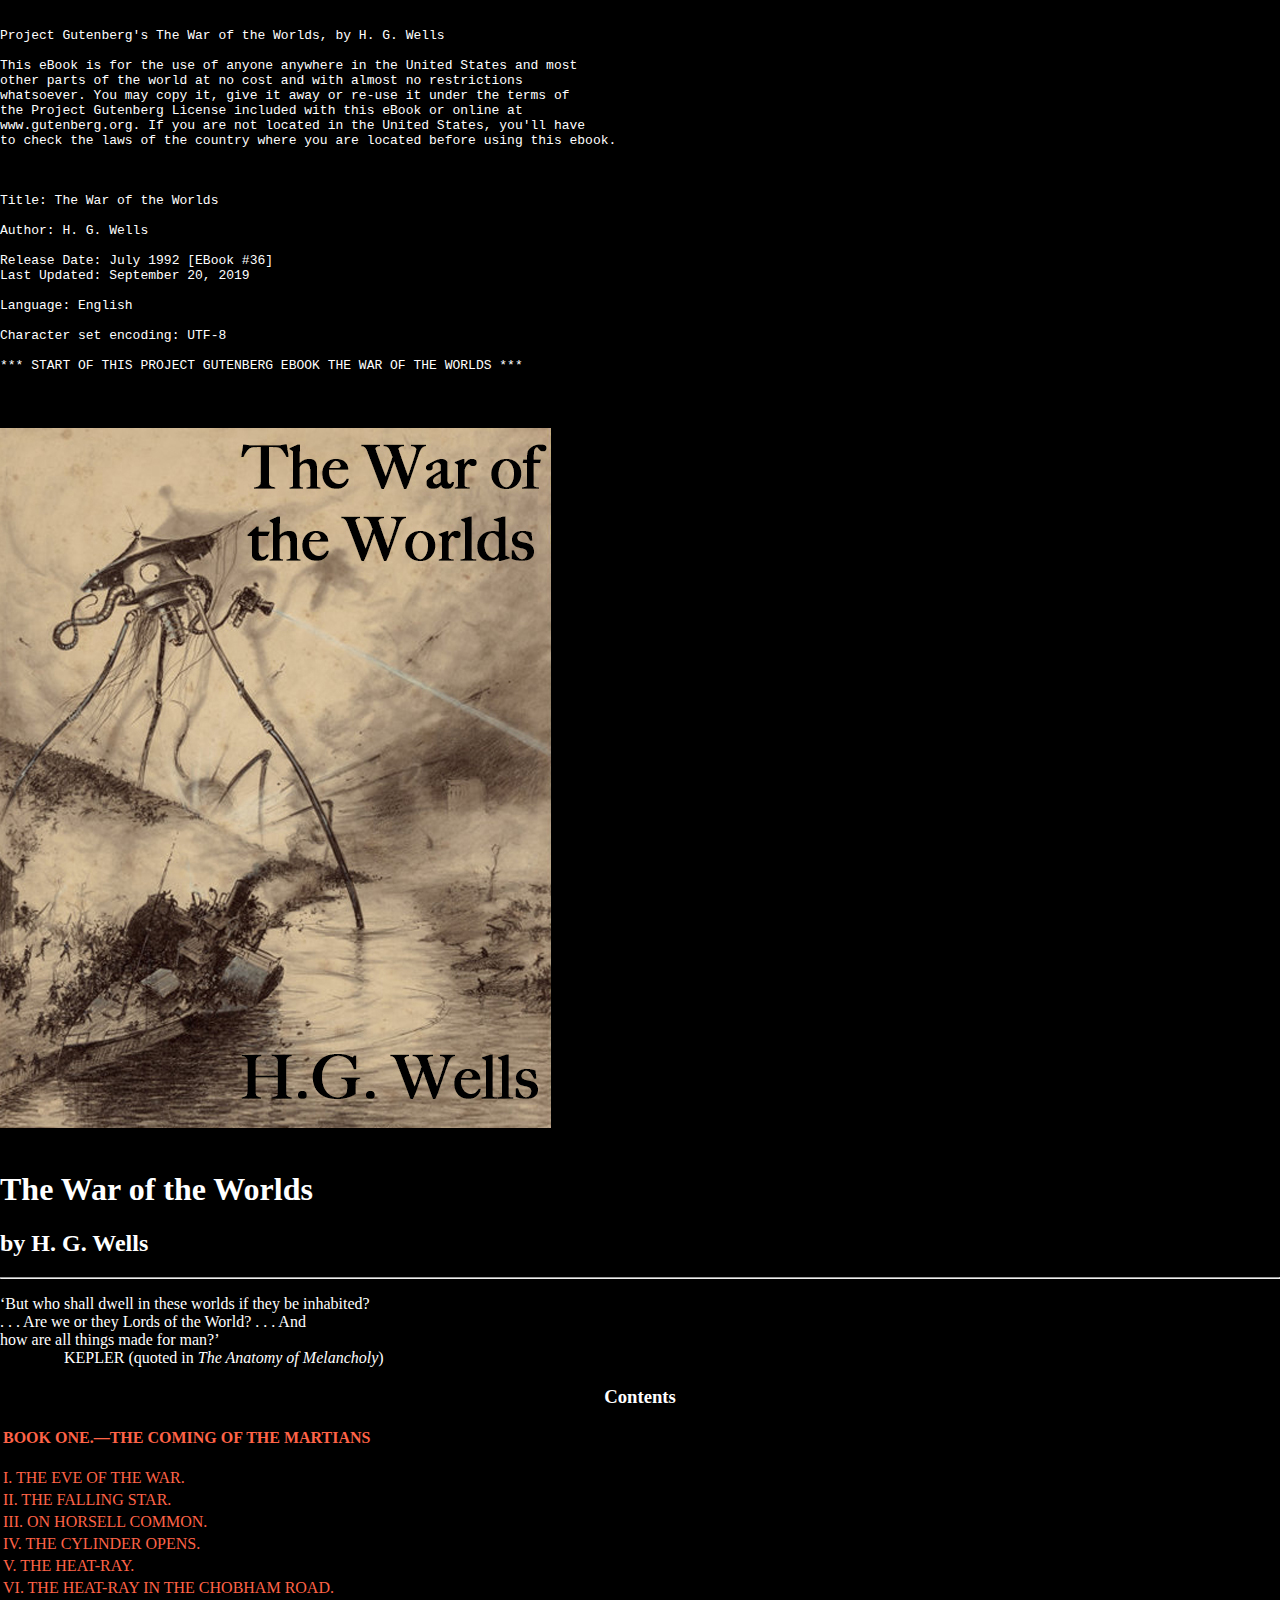
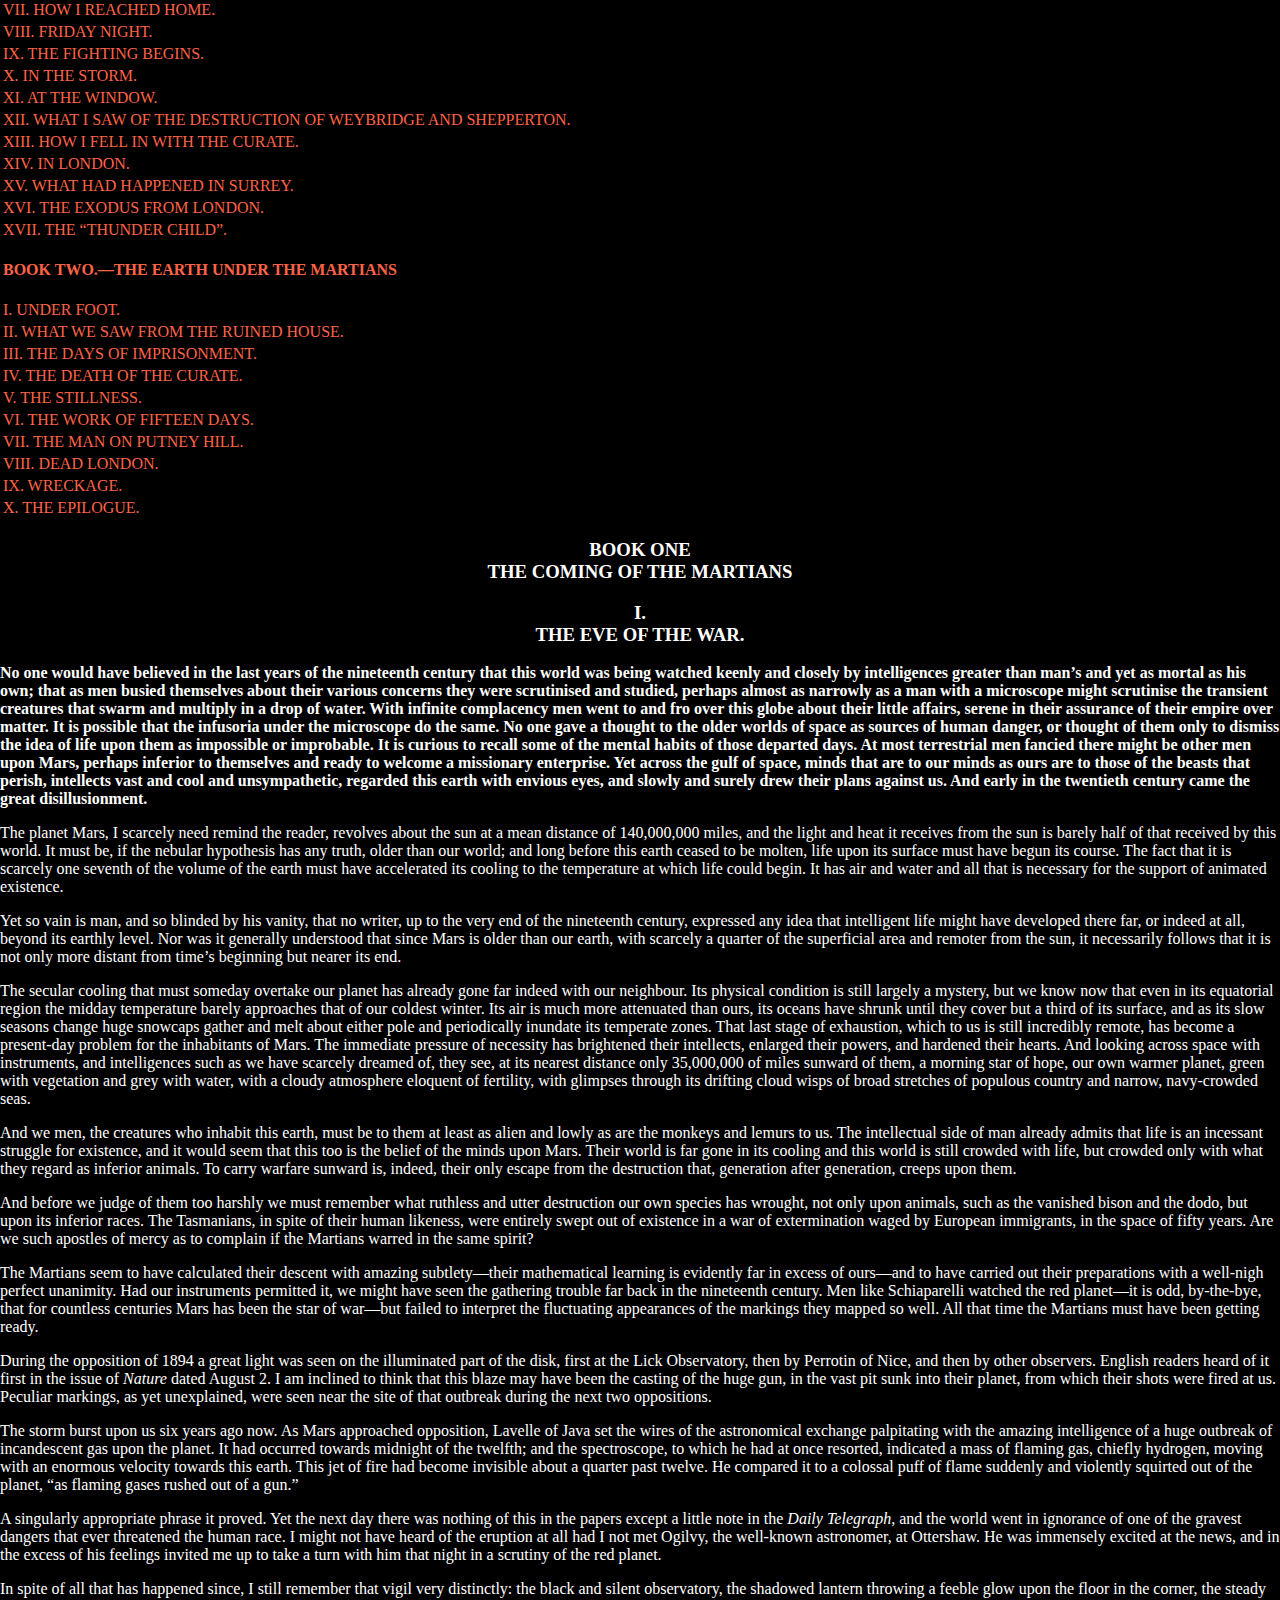
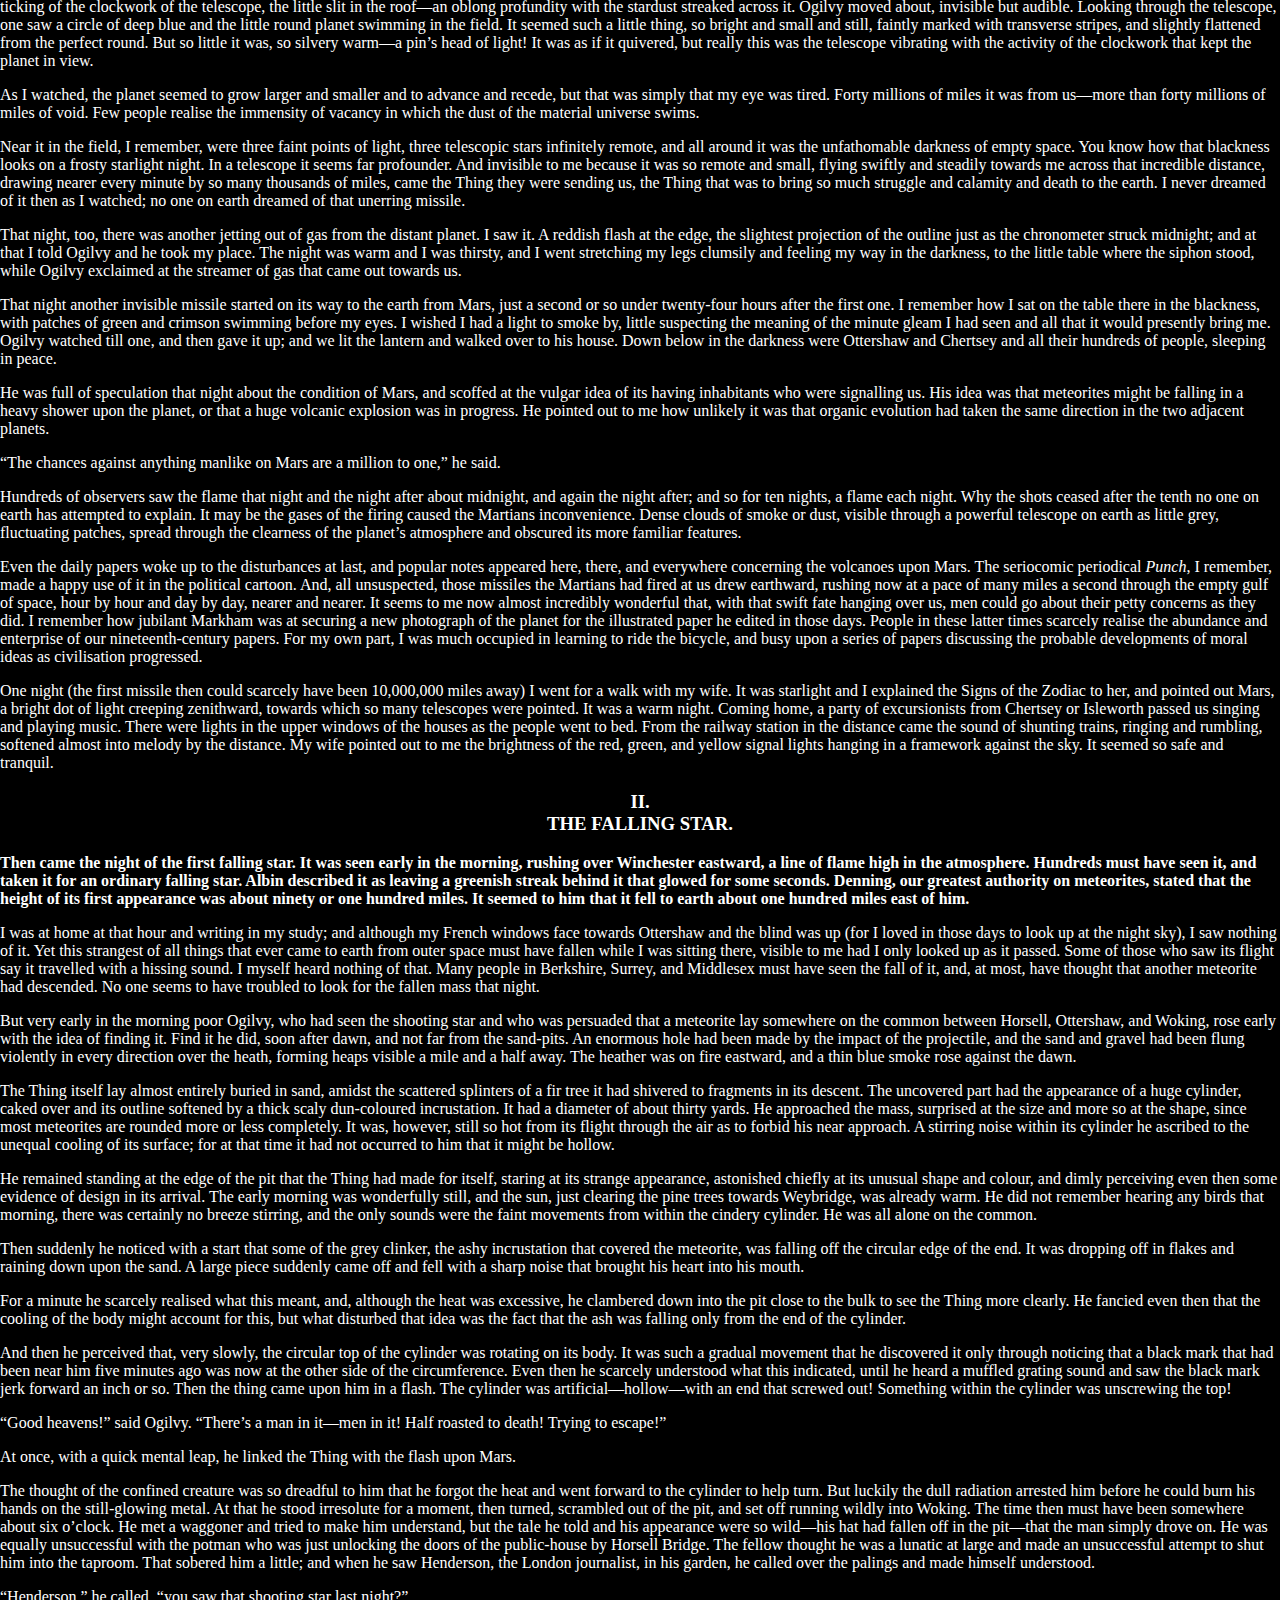
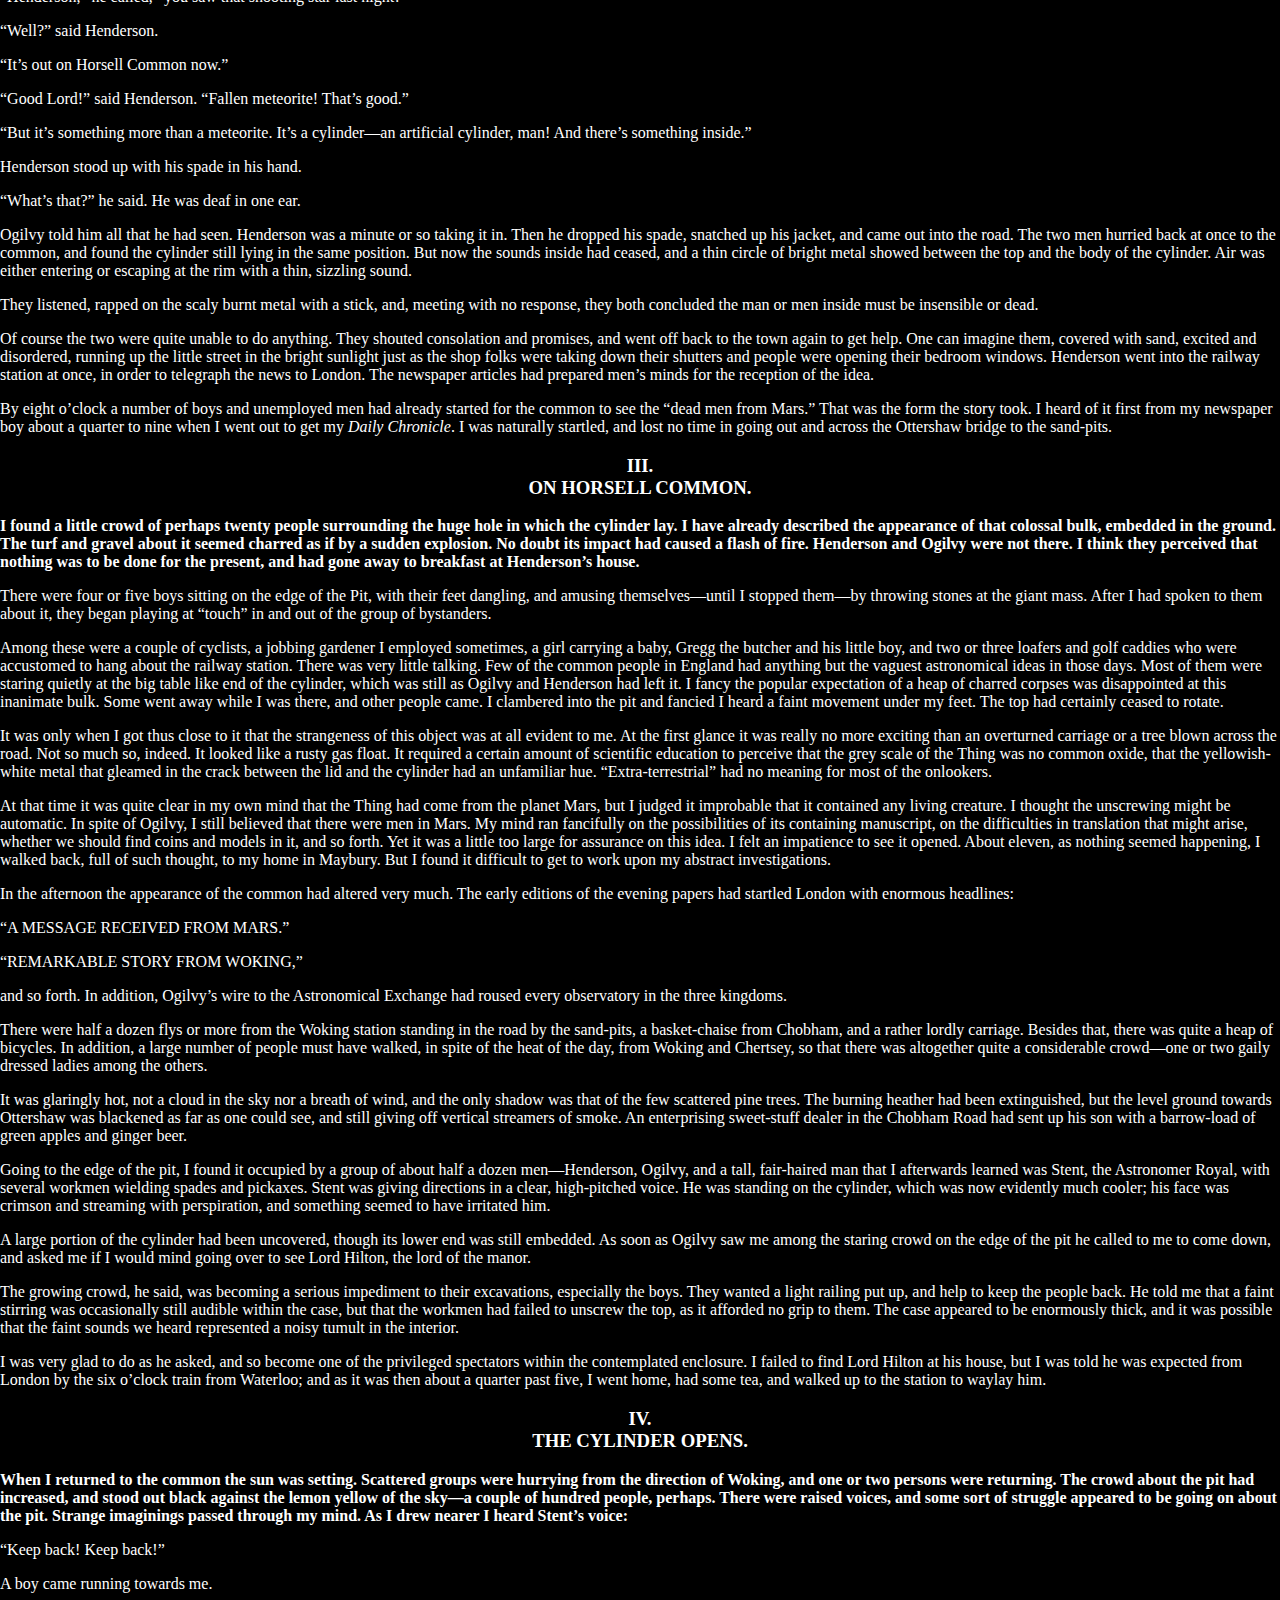
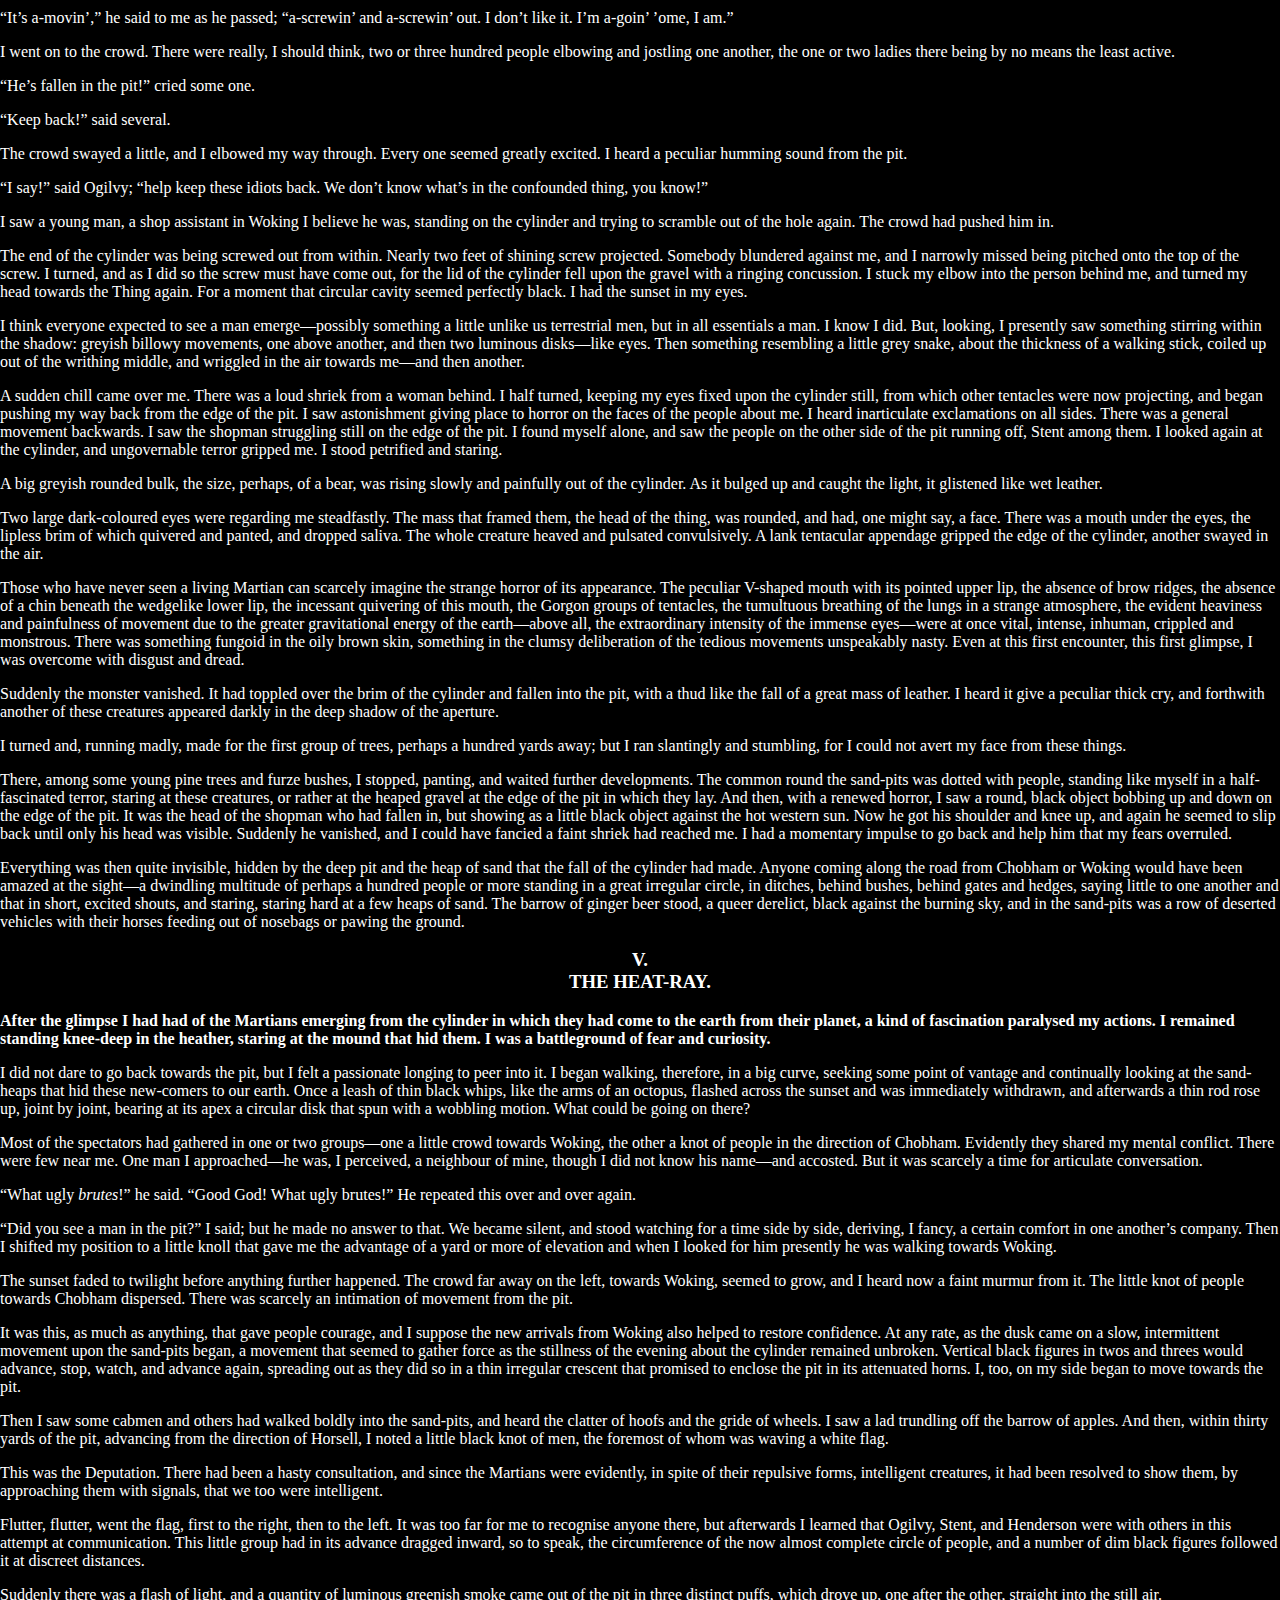
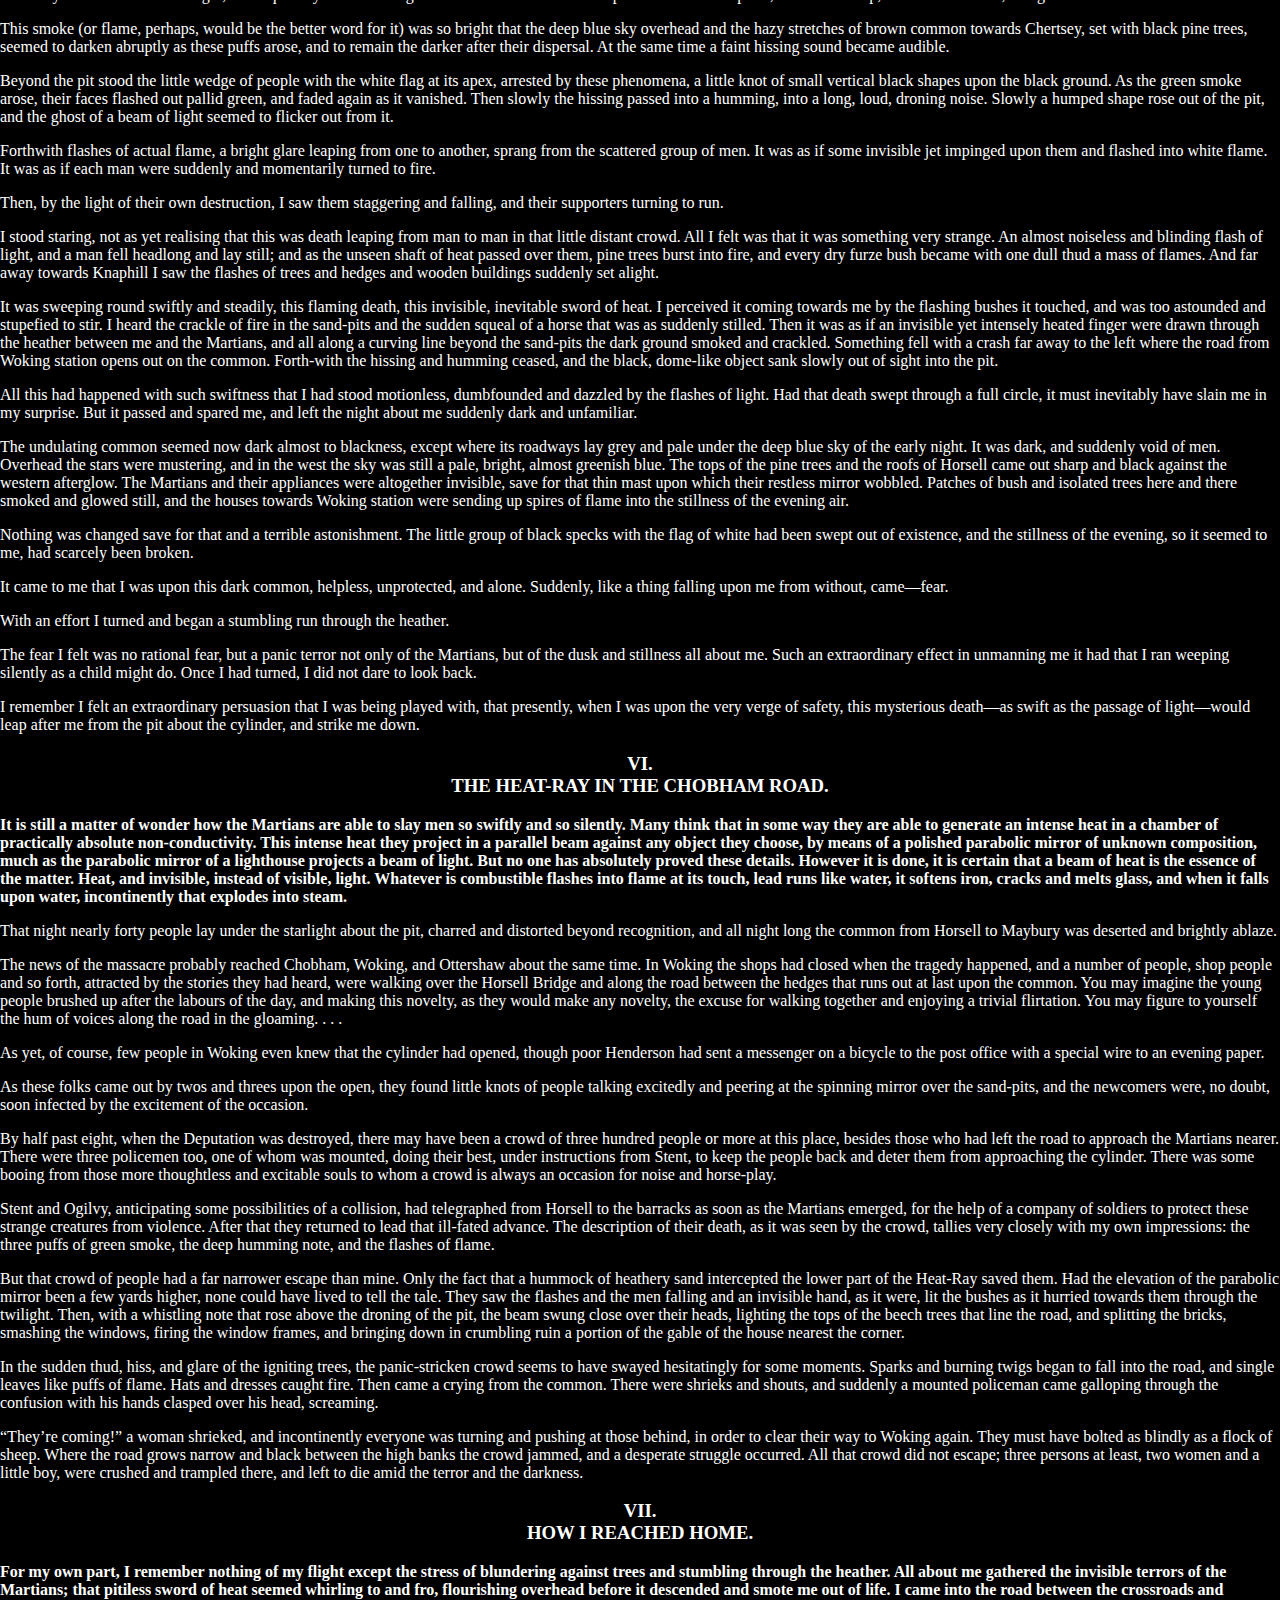
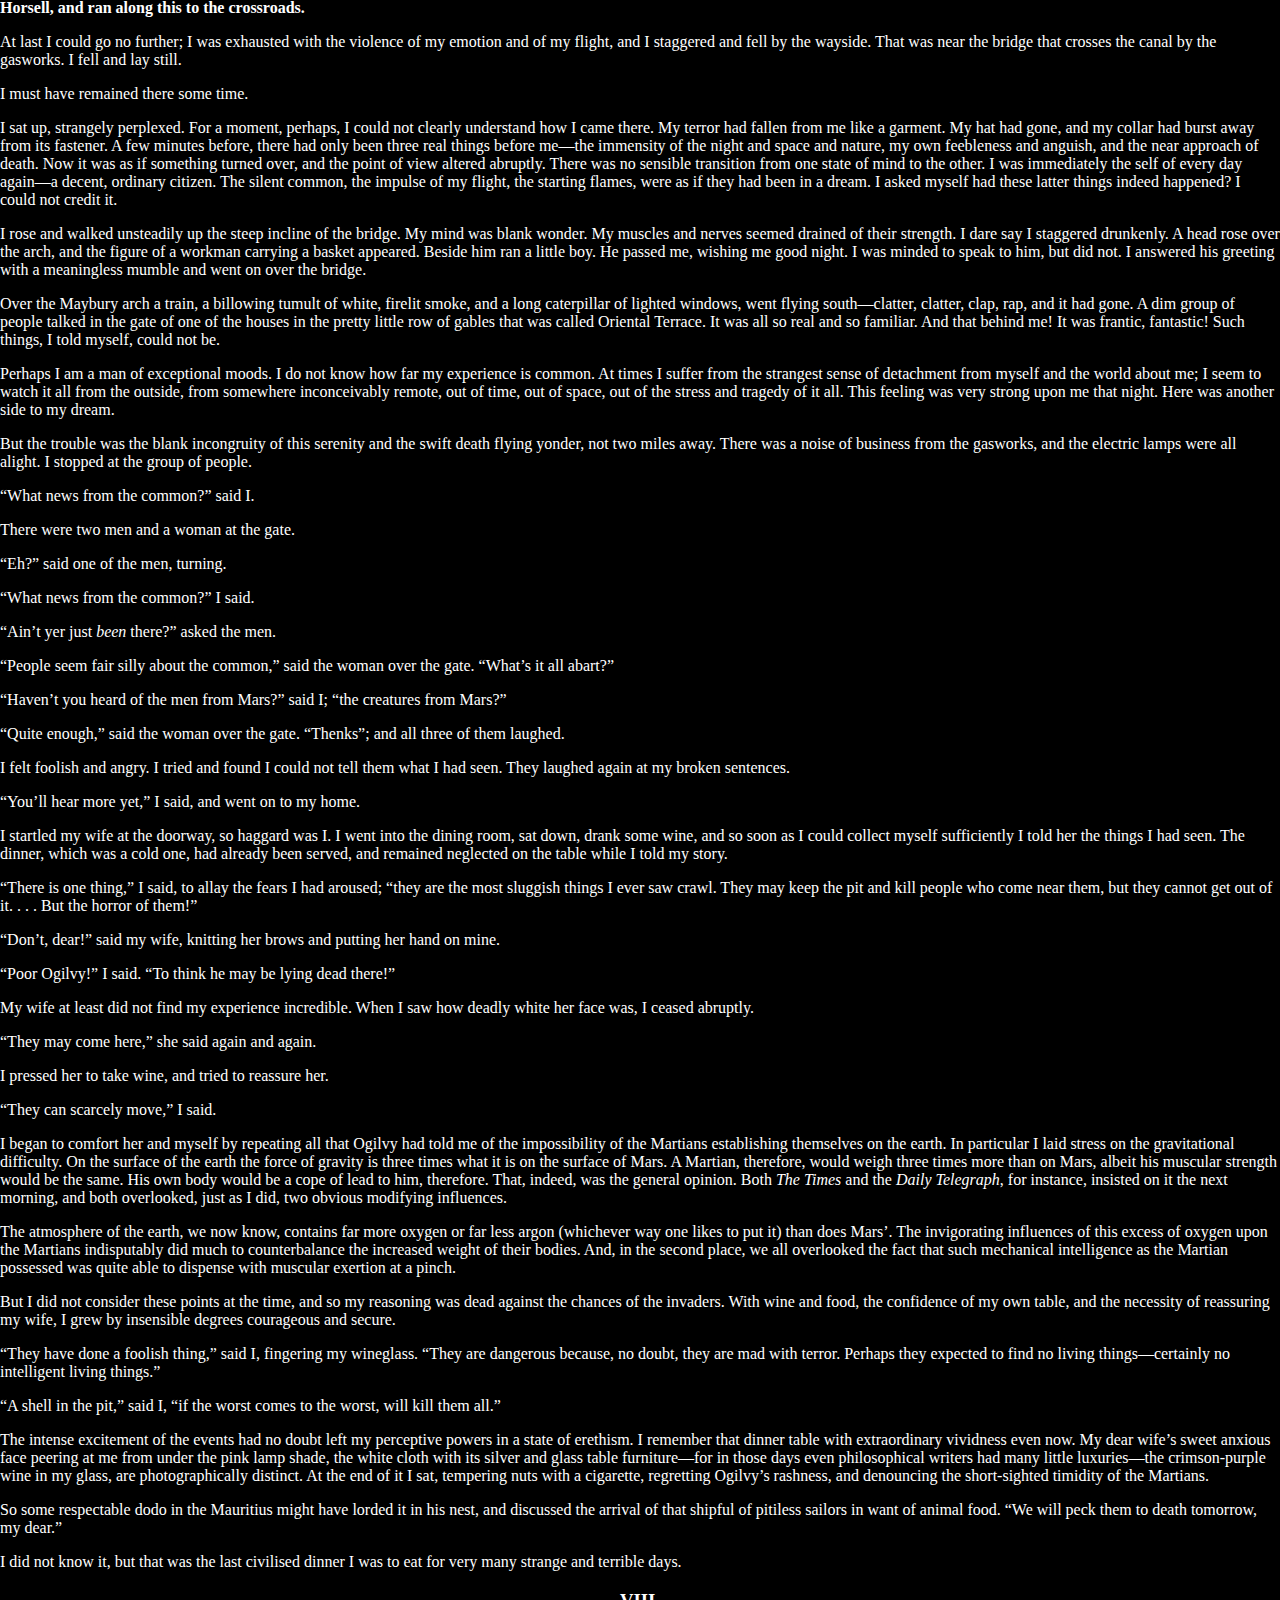
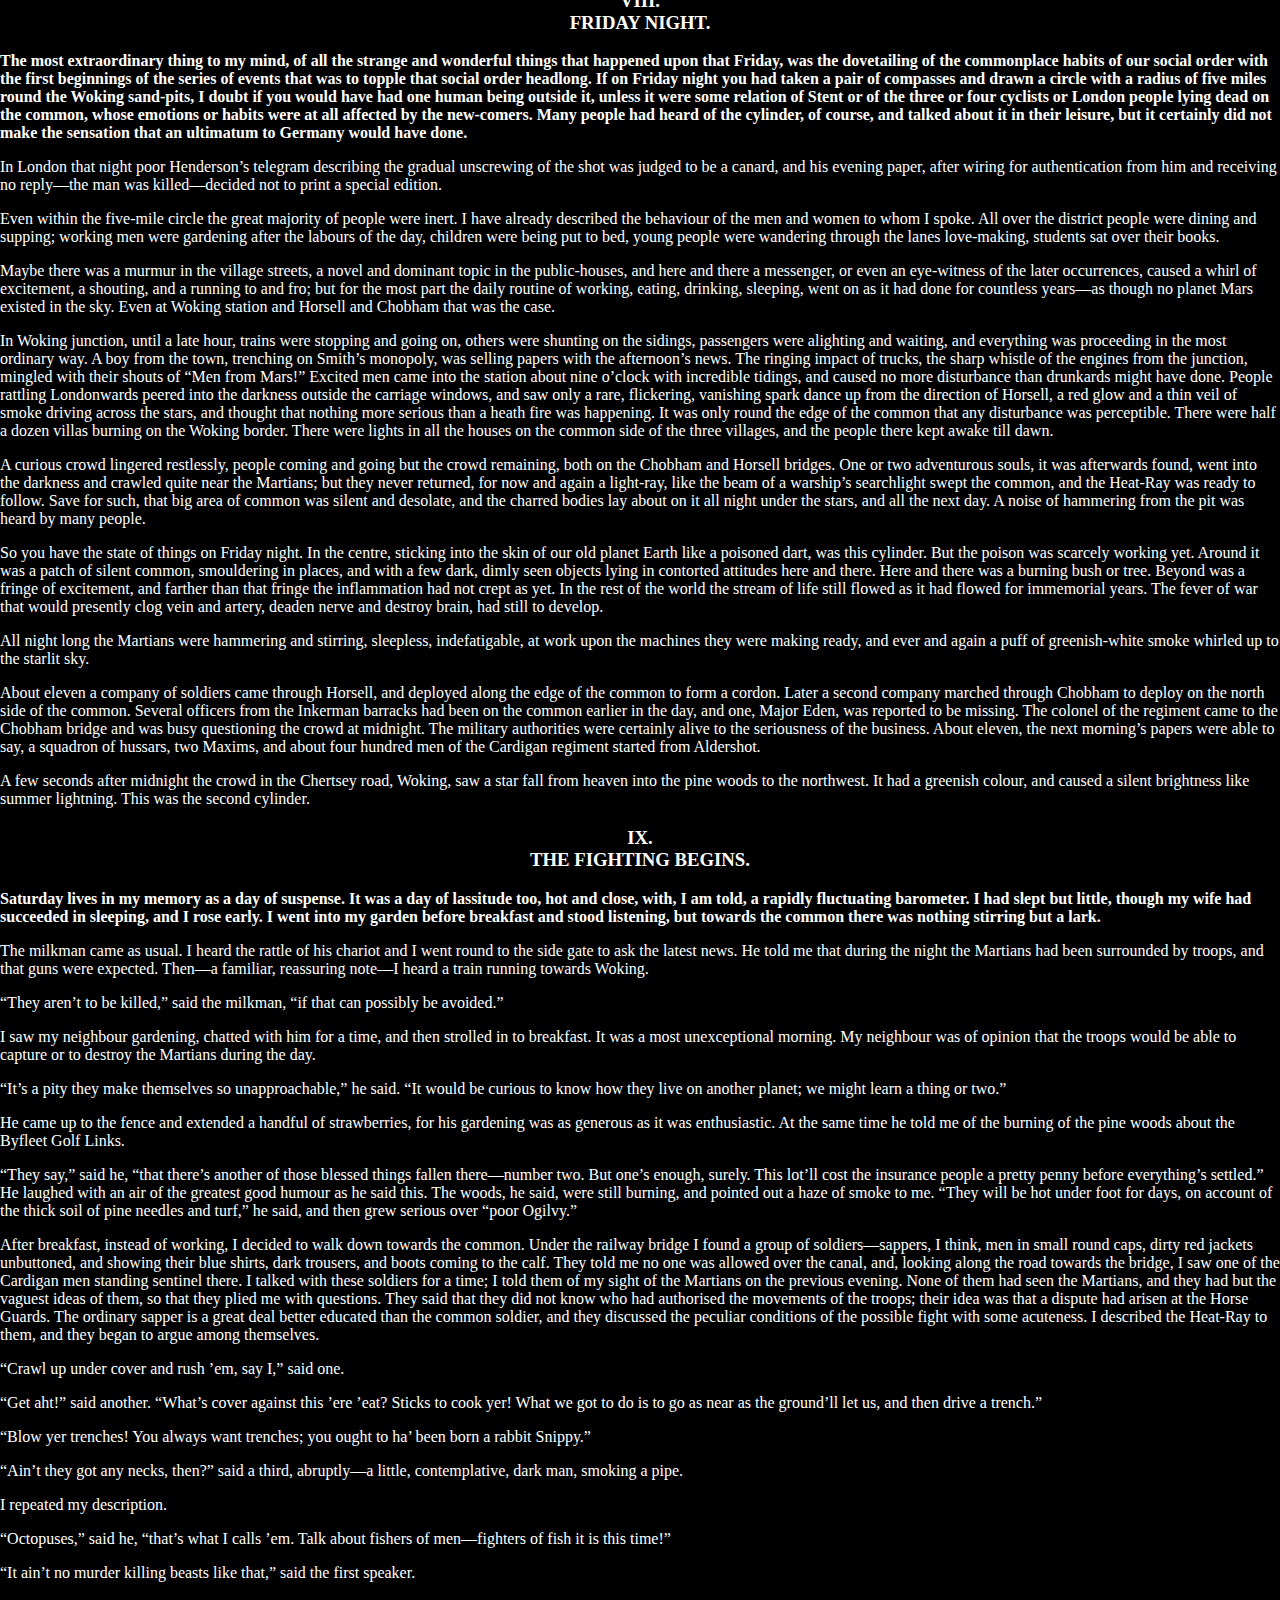
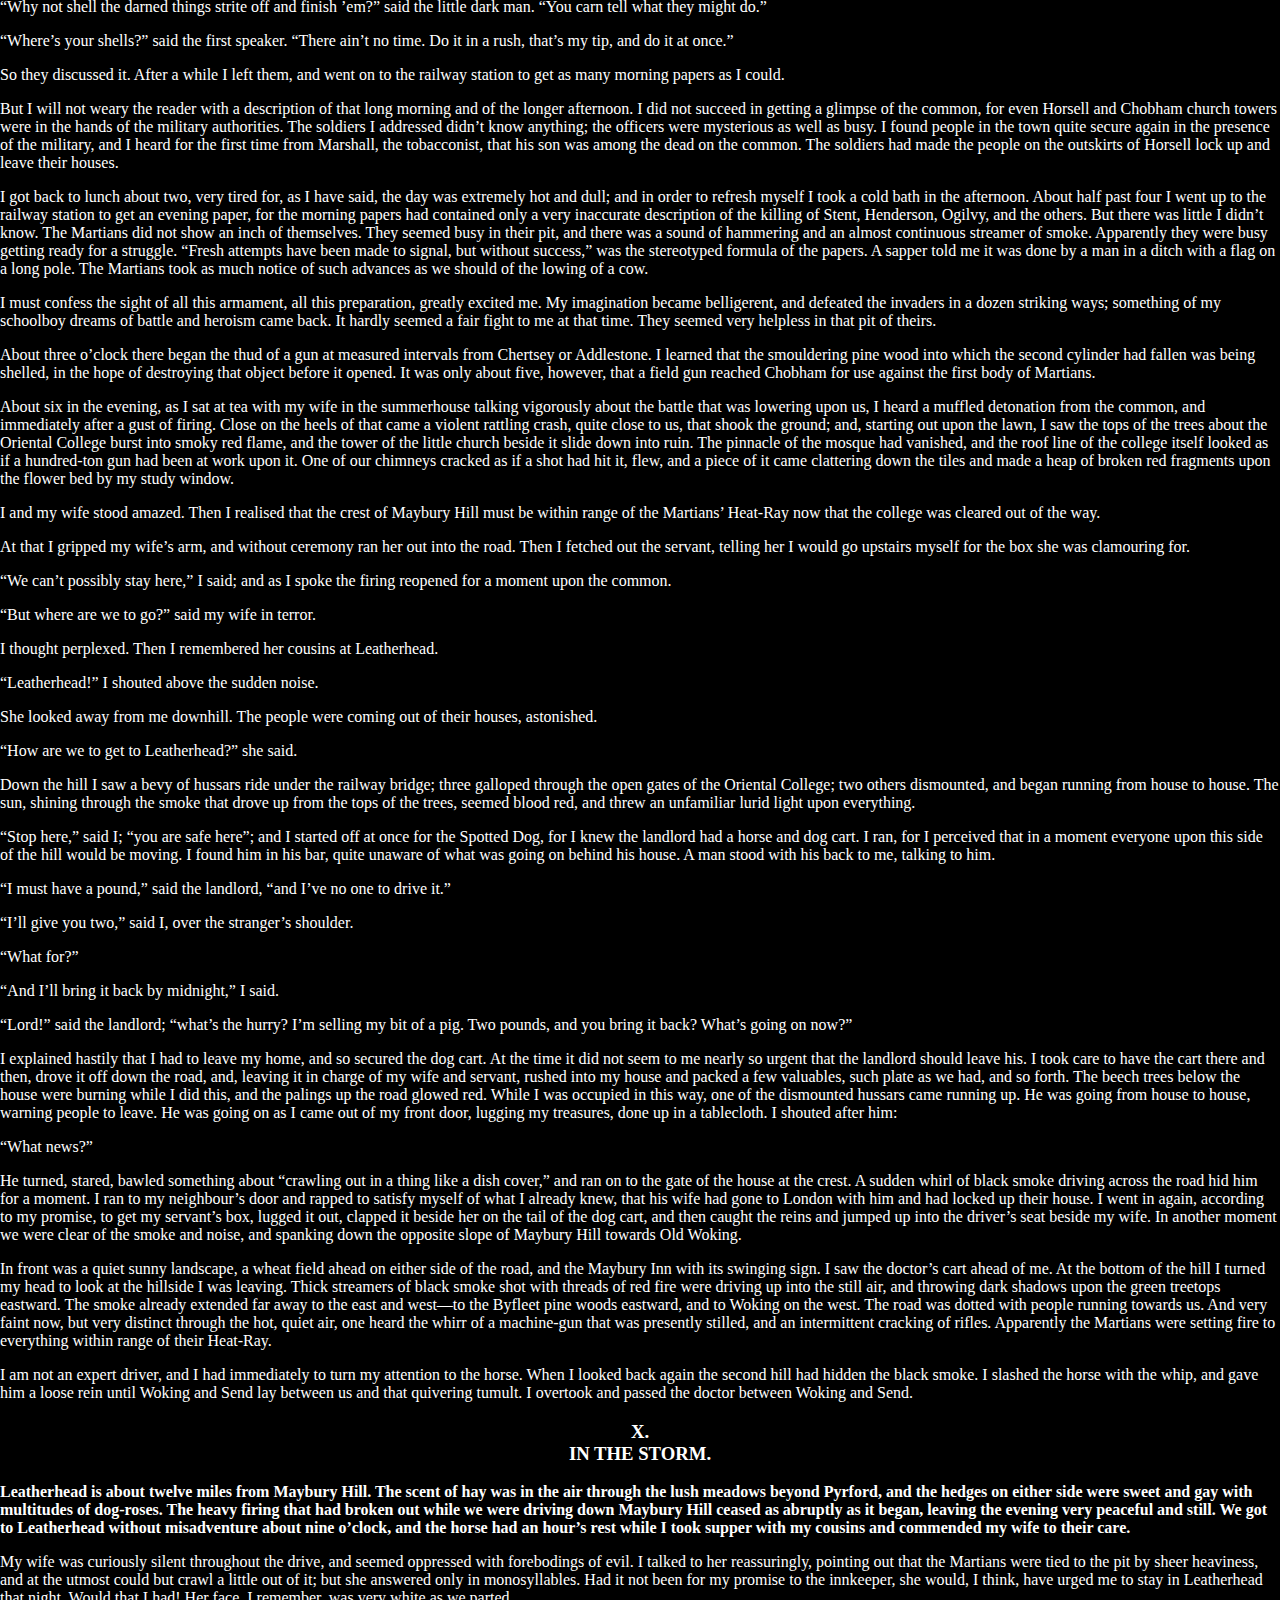
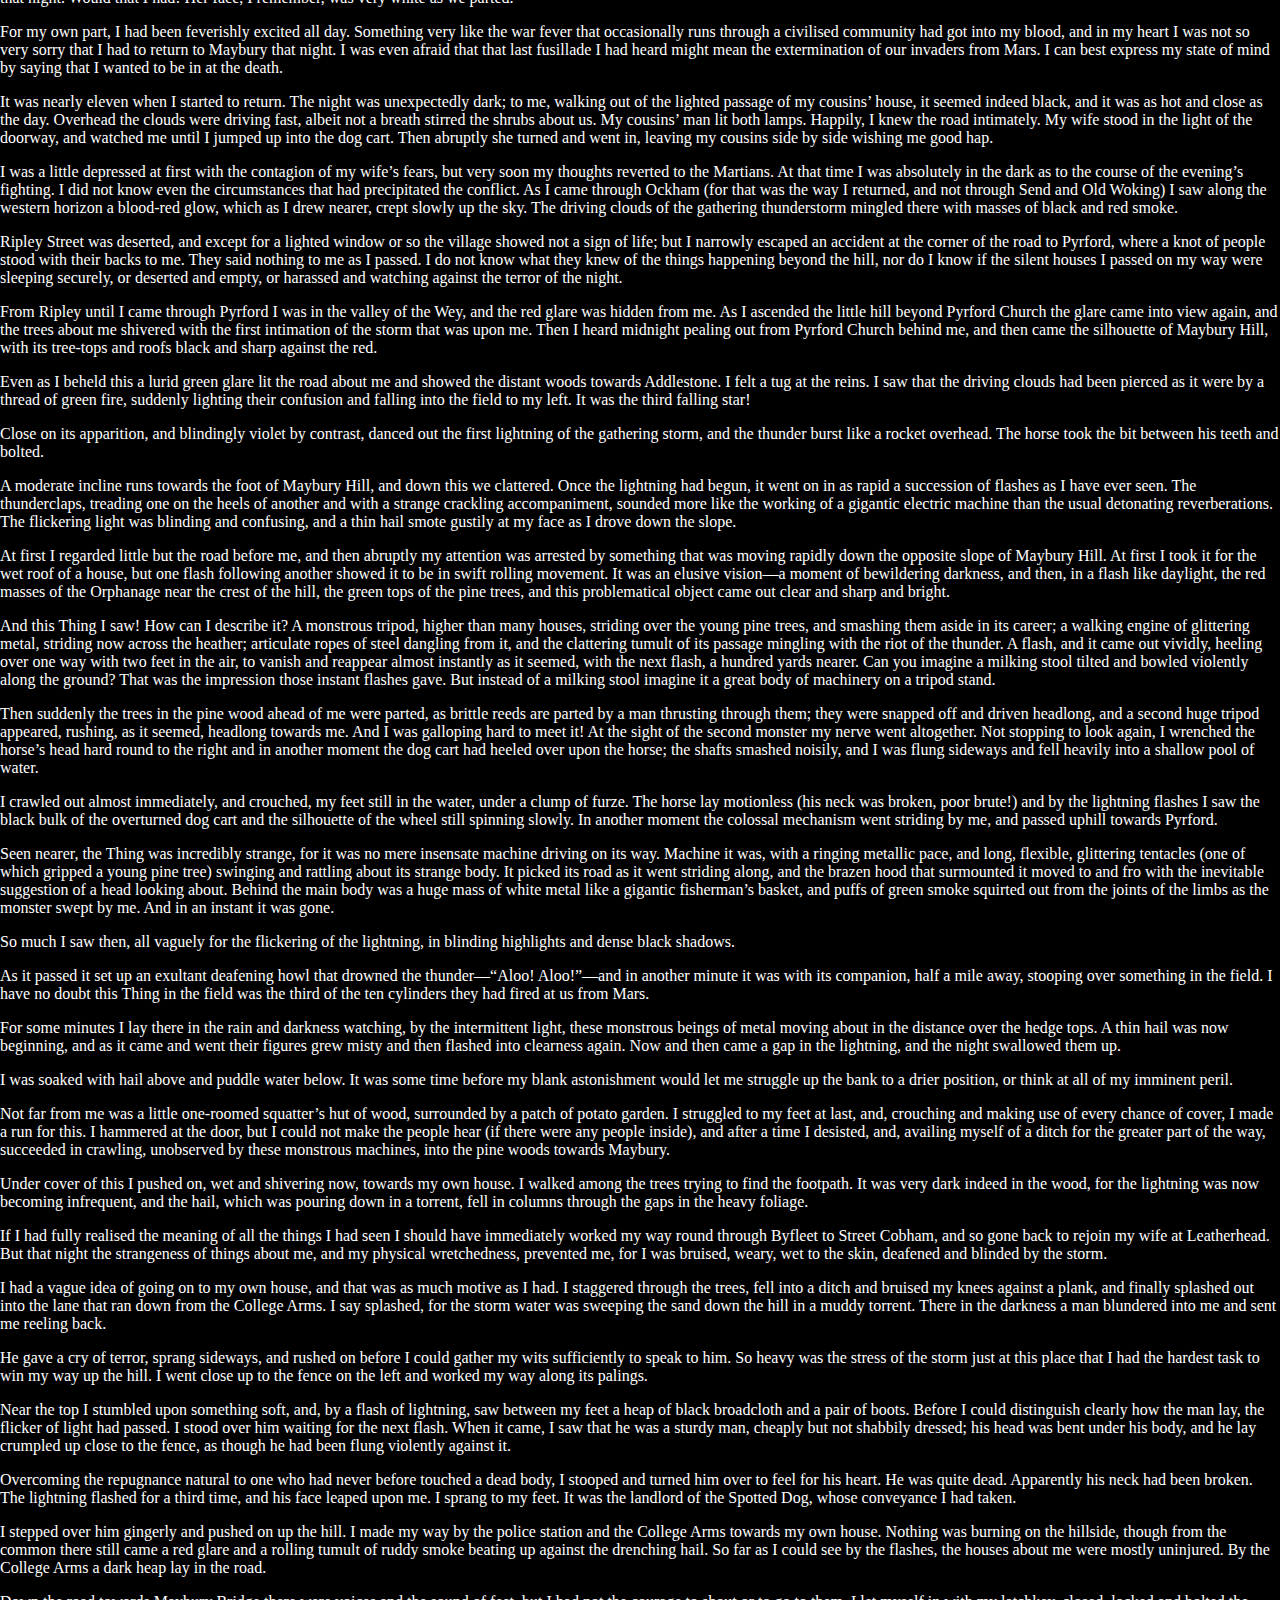
==== index.html @ 9f6b33b5 "restart commit" ====
<!DOCTYPE html PUBLIC "-//W3C//DTD XHTML 1.0 Strict//EN"
"http://www.w3.org/TR/xhtml1/DTD/xhtml1-strict.dtd">
<html xmlns="http://www.w3.org/1999/xhtml" xml:lang="en" lang="en">
<head>
<meta http-equiv="Content-Type" content="text/html;charset=utf-8" />
<meta http-equiv="Content-Style-Type" content="text/css" />
<title>The War of the Worlds, by H. G. Wells</title>
<link rel="coverpage" href="images/cover.jpg" />
<link rel="stylesheet" href="style.css">

</head>

<body>

<pre>

Project Gutenberg's The War of the Worlds, by H. G. Wells

This eBook is for the use of anyone anywhere in the United States and most
other parts of the world at no cost and with almost no restrictions
whatsoever. You may copy it, give it away or re-use it under the terms of
the Project Gutenberg License included with this eBook or online at
www.gutenberg.org. If you are not located in the United States, you'll have
to check the laws of the country where you are located before using this ebook.



Title: The War of the Worlds

Author: H. G. Wells

Release Date: July 1992 [EBook #36]
Last Updated: September 20, 2019

Language: English

Character set encoding: UTF-8

*** START OF THIS PROJECT GUTENBERG EBOOK THE WAR OF THE WORLDS ***







</pre>

<div class="fig" >
<img src="images/cover.jpg"  alt="cover " /><br/><br/>
</div>

<h1>The War of the Worlds</h1>

<h2>by H. G. Wells</h2>

<hr />

<p class="poem">
   &lsquo;But who shall dwell in these worlds if they be inhabited?<br/>
    . . . Are we or they Lords of the World? . . . And<br/>
    how are all things made for man?&rsquo;<br/>
                    KEPLER (quoted in <i>The Anatomy of Melancholy</i>)<br/>
</p>

<h3>Contents</h3>

<table summary="" >

<tr>
<td> <a href="#book01"><b>BOOK ONE.&mdash;THE COMING OF THE MARTIANS</b></a><br/><br/></td>
</tr>

<tr>
<td> <a href="#chap01">I. THE EVE OF THE WAR.</a></td>
</tr>

<tr>
<td> <a href="#chap02">II. THE FALLING STAR.</a></td>
</tr>

<tr>
<td> <a href="#chap03">III. ON HORSELL COMMON.</a></td>
</tr>

<tr>
<td> <a href="#chap04">IV. THE CYLINDER OPENS.</a></td>
</tr>

<tr>
<td> <a href="#chap05">V. THE HEAT-RAY.</a></td>
</tr>

<tr>
<td> <a href="#chap06">VI. THE HEAT-RAY IN THE CHOBHAM ROAD.</a></td>
</tr>

<tr>
<td> <a href="#chap07">VII. HOW I REACHED HOME.</a></td>
</tr>

<tr>
<td> <a href="#chap08">VIII. FRIDAY NIGHT.</a></td>
</tr>

<tr>
<td> <a href="#chap09">IX. THE FIGHTING BEGINS.</a></td>
</tr>

<tr>
<td> <a href="#chap10">X. IN THE STORM.</a></td>
</tr>

<tr>
<td> <a href="#chap11">XI. AT THE WINDOW.</a></td>
</tr>

<tr>
<td> <a href="#chap12">XII. WHAT I SAW OF THE DESTRUCTION OF WEYBRIDGE AND SHEPPERTON.</a></td>
</tr>

<tr>
<td> <a href="#chap13">XIII. HOW I FELL IN WITH THE CURATE.</a></td>
</tr>

<tr>
<td> <a href="#chap14">XIV. IN LONDON.</a></td>
</tr>

<tr>
<td> <a href="#chap15">XV. WHAT HAD HAPPENED IN SURREY.</a></td>
</tr>

<tr>
<td> <a href="#chap16">XVI. THE EXODUS FROM LONDON.</a></td>
</tr>

<tr>
<td> <a href="#chap17">XVII. THE &ldquo;THUNDER CHILD&rdquo;.</a><br/><br/></td>
</tr>

<tr>
<td> <a href="#book02"><b>BOOK TWO.&mdash;THE EARTH UNDER THE MARTIANS</b></a><br/><br/></td>
</tr>

<tr>
<td> <a href="#chap18">I. UNDER FOOT.</a></td>
</tr>

<tr>
<td> <a href="#chap19">II. WHAT WE SAW FROM THE RUINED HOUSE.</a></td>
</tr>

<tr>
<td> <a href="#chap20">III. THE DAYS OF IMPRISONMENT.</a></td>
</tr>

<tr>
<td> <a href="#chap21">IV. THE DEATH OF THE CURATE.</a></td>
</tr>

<tr>
<td> <a href="#chap22">V. THE STILLNESS.</a></td>
</tr>

<tr>
<td> <a href="#chap23">VI. THE WORK OF FIFTEEN DAYS.</a></td>
</tr>

<tr>
<td> <a href="#chap24">VII. THE MAN ON PUTNEY HILL.</a></td>
</tr>

<tr>
<td> <a href="#chap25">VIII. DEAD LONDON.</a></td>
</tr>

<tr>
<td> <a href="#chap26">IX. WRECKAGE.</a></td>
</tr>

<tr>
<td> <a href="#chap27">X. THE EPILOGUE.</a></td>
</tr>

</table>

<div class="chapter">

<h3><a name="book01"></a>BOOK ONE<br/>
THE COMING OF THE MARTIANS</h3>

</div><!--end chapter-->

<div class="chapter">

<h3><a name="chap01"></a>I.<br/>
THE EVE OF THE WAR.</h3>

<p>
No one would have believed in the last years of the nineteenth century that
this world was being watched keenly and closely by intelligences greater than
man&rsquo;s and yet as mortal as his own; that as men busied themselves about
their various concerns they were scrutinised and studied, perhaps almost as
narrowly as a man with a microscope might scrutinise the transient creatures
that swarm and multiply in a drop of water. With infinite complacency men went
to and fro over this globe about their little affairs, serene in their
assurance of their empire over matter. It is possible that the infusoria under
the microscope do the same. No one gave a thought to the older worlds of space
as sources of human danger, or thought of them only to dismiss the idea of life
upon them as impossible or improbable. It is curious to recall some of the
mental habits of those departed days. At most terrestrial men fancied there
might be other men upon Mars, perhaps inferior to themselves and ready to
welcome a missionary enterprise. Yet across the gulf of space, minds that are
to our minds as ours are to those of the beasts that perish, intellects vast
and cool and unsympathetic, regarded this earth with envious eyes, and slowly
and surely drew their plans against us. And early in the twentieth century came
the great disillusionment.
</p>

<p>
The planet Mars, I scarcely need remind the reader, revolves about the sun at a
mean distance of 140,000,000 miles, and the light and heat it receives from the
sun is barely half of that received by this world. It must be, if the nebular
hypothesis has any truth, older than our world; and long before this earth
ceased to be molten, life upon its surface must have begun its course. The fact
that it is scarcely one seventh of the volume of the earth must have
accelerated its cooling to the temperature at which life could begin. It has
air and water and all that is necessary for the support of animated existence.
</p>

<p>
Yet so vain is man, and so blinded by his vanity, that no writer, up to the
very end of the nineteenth century, expressed any idea that intelligent life
might have developed there far, or indeed at all, beyond its earthly level. Nor
was it generally understood that since Mars is older than our earth, with
scarcely a quarter of the superficial area and remoter from the sun, it
necessarily follows that it is not only more distant from time&rsquo;s
beginning but nearer its end.
</p>

<p>
The secular cooling that must someday overtake our planet has already gone far
indeed with our neighbour. Its physical condition is still largely a mystery,
but we know now that even in its equatorial region the midday temperature
barely approaches that of our coldest winter. Its air is much more attenuated
than ours, its oceans have shrunk until they cover but a third of its surface,
and as its slow seasons change huge snowcaps gather and melt about either pole
and periodically inundate its temperate zones. That last stage of exhaustion,
which to us is still incredibly remote, has become a present-day problem for
the inhabitants of Mars. The immediate pressure of necessity has brightened
their intellects, enlarged their powers, and hardened their hearts. And looking
across space with instruments, and intelligences such as we have scarcely
dreamed of, they see, at its nearest distance only 35,000,000 of miles sunward
of them, a morning star of hope, our own warmer planet, green with vegetation
and grey with water, with a cloudy atmosphere eloquent of fertility, with
glimpses through its drifting cloud wisps of broad stretches of populous
country and narrow, navy-crowded seas.
</p>

<p>
And we men, the creatures who inhabit this earth, must be to them at least as
alien and lowly as are the monkeys and lemurs to us. The intellectual side of
man already admits that life is an incessant struggle for existence, and it
would seem that this too is the belief of the minds upon Mars. Their world is
far gone in its cooling and this world is still crowded with life, but crowded
only with what they regard as inferior animals. To carry warfare sunward is,
indeed, their only escape from the destruction that, generation after
generation, creeps upon them.
</p>

<p>
And before we judge of them too harshly we must remember what ruthless and
utter destruction our own species has wrought, not only upon animals, such as
the vanished bison and the dodo, but upon its inferior races. The Tasmanians,
in spite of their human likeness, were entirely swept out of existence in a war
of extermination waged by European immigrants, in the space of fifty years. Are
we such apostles of mercy as to complain if the Martians warred in the same
spirit?
</p>

<p>
The Martians seem to have calculated their descent with amazing
subtlety&mdash;their mathematical learning is evidently far in excess of
ours&mdash;and to have carried out their preparations with a well-nigh perfect
unanimity. Had our instruments permitted it, we might have seen the gathering
trouble far back in the nineteenth century. Men like Schiaparelli watched the
red planet&mdash;it is odd, by-the-bye, that for countless centuries Mars has
been the star of war&mdash;but failed to interpret the fluctuating appearances
of the markings they mapped so well. All that time the Martians must have been
getting ready.
</p>

<p>
During the opposition of 1894 a great light was seen on the illuminated part of
the disk, first at the Lick Observatory, then by Perrotin of Nice, and then by
other observers. English readers heard of it first in the issue of
<i>Nature</i> dated August 2. I am inclined to think that this blaze may have
been the casting of the huge gun, in the vast pit sunk into their planet, from
which their shots were fired at us. Peculiar markings, as yet unexplained, were
seen near the site of that outbreak during the next two oppositions.
</p>

<p>
The storm burst upon us six years ago now. As Mars approached opposition,
Lavelle of Java set the wires of the astronomical exchange palpitating with the
amazing intelligence of a huge outbreak of incandescent gas upon the planet. It
had occurred towards midnight of the twelfth; and the spectroscope, to which he
had at once resorted, indicated a mass of flaming gas, chiefly hydrogen, moving
with an enormous velocity towards this earth. This jet of fire had become
invisible about a quarter past twelve. He compared it to a colossal puff of
flame suddenly and violently squirted out of the planet, &ldquo;as flaming
gases rushed out of a gun.&rdquo;
</p>

<p>
A singularly appropriate phrase it proved. Yet the next day there was nothing
of this in the papers except a little note in the <i>Daily Telegraph</i>, and
the world went in ignorance of one of the gravest dangers that ever threatened
the human race. I might not have heard of the eruption at all had I not met
Ogilvy, the well-known astronomer, at Ottershaw. He was immensely excited at
the news, and in the excess of his feelings invited me up to take a turn with
him that night in a scrutiny of the red planet.
</p>

<p>
In spite of all that has happened since, I still remember that vigil very
distinctly: the black and silent observatory, the shadowed lantern throwing a
feeble glow upon the floor in the corner, the steady ticking of the clockwork
of the telescope, the little slit in the roof&mdash;an oblong profundity with
the stardust streaked across it. Ogilvy moved about, invisible but audible.
Looking through the telescope, one saw a circle of deep blue and the little
round planet swimming in the field. It seemed such a little thing, so bright
and small and still, faintly marked with transverse stripes, and slightly
flattened from the perfect round. But so little it was, so silvery warm&mdash;a
pin&rsquo;s head of light! It was as if it quivered, but really this was the
telescope vibrating with the activity of the clockwork that kept the planet in
view.
</p>

<p>
As I watched, the planet seemed to grow larger and smaller and to advance and
recede, but that was simply that my eye was tired. Forty millions of miles it
was from us&mdash;more than forty millions of miles of void. Few people realise
the immensity of vacancy in which the dust of the material universe swims.
</p>

<p>
Near it in the field, I remember, were three faint points of light, three
telescopic stars infinitely remote, and all around it was the unfathomable
darkness of empty space. You know how that blackness looks on a frosty
starlight night. In a telescope it seems far profounder. And invisible to me
because it was so remote and small, flying swiftly and steadily towards me
across that incredible distance, drawing nearer every minute by so many
thousands of miles, came the Thing they were sending us, the Thing that was to
bring so much struggle and calamity and death to the earth. I never dreamed of
it then as I watched; no one on earth dreamed of that unerring missile.
</p>

<p>
That night, too, there was another jetting out of gas from the distant planet.
I saw it. A reddish flash at the edge, the slightest projection of the outline
just as the chronometer struck midnight; and at that I told Ogilvy and he took
my place. The night was warm and I was thirsty, and I went stretching my legs
clumsily and feeling my way in the darkness, to the little table where the
siphon stood, while Ogilvy exclaimed at the streamer of gas that came out
towards us.
</p>

<p>
That night another invisible missile started on its way to the earth from Mars,
just a second or so under twenty-four hours after the first one. I remember how
I sat on the table there in the blackness, with patches of green and crimson
swimming before my eyes. I wished I had a light to smoke by, little suspecting
the meaning of the minute gleam I had seen and all that it would presently
bring me. Ogilvy watched till one, and then gave it up; and we lit the lantern
and walked over to his house. Down below in the darkness were Ottershaw and
Chertsey and all their hundreds of people, sleeping in peace.
</p>

<p>
He was full of speculation that night about the condition of Mars, and scoffed
at the vulgar idea of its having inhabitants who were signalling us. His idea
was that meteorites might be falling in a heavy shower upon the planet, or that
a huge volcanic explosion was in progress. He pointed out to me how unlikely it
was that organic evolution had taken the same direction in the two adjacent
planets.
</p>

<p>
&ldquo;The chances against anything manlike on Mars are a million to
one,&rdquo; he said.
</p>

<p>
Hundreds of observers saw the flame that night and the night after about
midnight, and again the night after; and so for ten nights, a flame each night.
Why the shots ceased after the tenth no one on earth has attempted to explain.
It may be the gases of the firing caused the Martians inconvenience. Dense
clouds of smoke or dust, visible through a powerful telescope on earth as
little grey, fluctuating patches, spread through the clearness of the
planet&rsquo;s atmosphere and obscured its more familiar features.
</p>

<p>
Even the daily papers woke up to the disturbances at last, and popular notes
appeared here, there, and everywhere concerning the volcanoes upon Mars. The
seriocomic periodical <i>Punch</i>, I remember, made a happy use of it in the
political cartoon. And, all unsuspected, those missiles the Martians had fired
at us drew earthward, rushing now at a pace of many miles a second through the
empty gulf of space, hour by hour and day by day, nearer and nearer. It seems
to me now almost incredibly wonderful that, with that swift fate hanging over
us, men could go about their petty concerns as they did. I remember how
jubilant Markham was at securing a new photograph of the planet for the
illustrated paper he edited in those days. People in these latter times
scarcely realise the abundance and enterprise of our nineteenth-century papers.
For my own part, I was much occupied in learning to ride the bicycle, and busy
upon a series of papers discussing the probable developments of moral ideas as
civilisation progressed.
</p>

<p>
One night (the first missile then could scarcely have been 10,000,000 miles
away) I went for a walk with my wife. It was starlight and I explained the
Signs of the Zodiac to her, and pointed out Mars, a bright dot of light
creeping zenithward, towards which so many telescopes were pointed. It was a
warm night. Coming home, a party of excursionists from Chertsey or Isleworth
passed us singing and playing music. There were lights in the upper windows of
the houses as the people went to bed. From the railway station in the distance
came the sound of shunting trains, ringing and rumbling, softened almost into
melody by the distance. My wife pointed out to me the brightness of the red,
green, and yellow signal lights hanging in a framework against the sky. It
seemed so safe and tranquil.
</p>

</div><!--end chapter-->

<div class="chapter">

<h3><a name="chap02"></a>II.<br/>
THE FALLING STAR.</h3>

<p>
Then came the night of the first falling star. It was seen early in the
morning, rushing over Winchester eastward, a line of flame high in the
atmosphere. Hundreds must have seen it, and taken it for an ordinary falling
star. Albin described it as leaving a greenish streak behind it that glowed for
some seconds. Denning, our greatest authority on meteorites, stated that the
height of its first appearance was about ninety or one hundred miles. It seemed
to him that it fell to earth about one hundred miles east of him.
</p>

<p>
I was at home at that hour and writing in my study; and although my French
windows face towards Ottershaw and the blind was up (for I loved in those days
to look up at the night sky), I saw nothing of it. Yet this strangest of all
things that ever came to earth from outer space must have fallen while I was
sitting there, visible to me had I only looked up as it passed. Some of those
who saw its flight say it travelled with a hissing sound. I myself heard
nothing of that. Many people in Berkshire, Surrey, and Middlesex must have seen
the fall of it, and, at most, have thought that another meteorite had
descended. No one seems to have troubled to look for the fallen mass that
night.
</p>

<p>
But very early in the morning poor Ogilvy, who had seen the shooting star and
who was persuaded that a meteorite lay somewhere on the common between Horsell,
Ottershaw, and Woking, rose early with the idea of finding it. Find it he did,
soon after dawn, and not far from the sand-pits. An enormous hole had been made
by the impact of the projectile, and the sand and gravel had been flung
violently in every direction over the heath, forming heaps visible a mile and a
half away. The heather was on fire eastward, and a thin blue smoke rose against
the dawn.
</p>

<p>
The Thing itself lay almost entirely buried in sand, amidst the scattered
splinters of a fir tree it had shivered to fragments in its descent. The
uncovered part had the appearance of a huge cylinder, caked over and its
outline softened by a thick scaly dun-coloured incrustation. It had a diameter
of about thirty yards. He approached the mass, surprised at the size and more
so at the shape, since most meteorites are rounded more or less completely. It
was, however, still so hot from its flight through the air as to forbid his
near approach. A stirring noise within its cylinder he ascribed to the unequal
cooling of its surface; for at that time it had not occurred to him that it
might be hollow.
</p>

<p>
He remained standing at the edge of the pit that the Thing had made for itself,
staring at its strange appearance, astonished chiefly at its unusual shape and
colour, and dimly perceiving even then some evidence of design in its arrival.
The early morning was wonderfully still, and the sun, just clearing the pine
trees towards Weybridge, was already warm. He did not remember hearing any
birds that morning, there was certainly no breeze stirring, and the only sounds
were the faint movements from within the cindery cylinder. He was all alone on
the common.
</p>

<p>
Then suddenly he noticed with a start that some of the grey clinker, the ashy
incrustation that covered the meteorite, was falling off the circular edge of
the end. It was dropping off in flakes and raining down upon the sand. A large
piece suddenly came off and fell with a sharp noise that brought his heart into
his mouth.
</p>

<p>
For a minute he scarcely realised what this meant, and, although the heat was
excessive, he clambered down into the pit close to the bulk to see the Thing
more clearly. He fancied even then that the cooling of the body might account
for this, but what disturbed that idea was the fact that the ash was falling
only from the end of the cylinder.
</p>

<p>
And then he perceived that, very slowly, the circular top of the cylinder was
rotating on its body. It was such a gradual movement that he discovered it only
through noticing that a black mark that had been near him five minutes ago was
now at the other side of the circumference. Even then he scarcely understood
what this indicated, until he heard a muffled grating sound and saw the black
mark jerk forward an inch or so. Then the thing came upon him in a flash. The
cylinder was artificial&mdash;hollow&mdash;with an end that screwed out!
Something within the cylinder was unscrewing the top!
</p>

<p>
&ldquo;Good heavens!&rdquo; said Ogilvy. &ldquo;There&rsquo;s a man in
it&mdash;men in it! Half roasted to death! Trying to escape!&rdquo;
</p>

<p>
At once, with a quick mental leap, he linked the Thing with the flash upon
Mars.
</p>

<p>
The thought of the confined creature was so dreadful to him that he forgot the
heat and went forward to the cylinder to help turn. But luckily the dull
radiation arrested him before he could burn his hands on the still-glowing
metal. At that he stood irresolute for a moment, then turned, scrambled out of
the pit, and set off running wildly into Woking. The time then must have been
somewhere about six o&rsquo;clock. He met a waggoner and tried to make him
understand, but the tale he told and his appearance were so wild&mdash;his hat
had fallen off in the pit&mdash;that the man simply drove on. He was equally
unsuccessful with the potman who was just unlocking the doors of the
public-house by Horsell Bridge. The fellow thought he was a lunatic at large
and made an unsuccessful attempt to shut him into the taproom. That sobered him
a little; and when he saw Henderson, the London journalist, in his garden, he
called over the palings and made himself understood.
</p>

<p>
&ldquo;Henderson,&rdquo; he called, &ldquo;you saw that shooting star last
night?&rdquo;
</p>

<p>
&ldquo;Well?&rdquo; said Henderson.
</p>

<p>
&ldquo;It&rsquo;s out on Horsell Common now.&rdquo;
</p>

<p>
&ldquo;Good Lord!&rdquo; said Henderson. &ldquo;Fallen meteorite! That&rsquo;s
good.&rdquo;
</p>

<p>
&ldquo;But it&rsquo;s something more than a meteorite. It&rsquo;s a
cylinder&mdash;an artificial cylinder, man! And there&rsquo;s something
inside.&rdquo;
</p>

<p>
Henderson stood up with his spade in his hand.
</p>

<p>
&ldquo;What&rsquo;s that?&rdquo; he said. He was deaf in one ear.
</p>

<p>
Ogilvy told him all that he had seen. Henderson was a minute or so taking it
in. Then he dropped his spade, snatched up his jacket, and came out into the
road. The two men hurried back at once to the common, and found the cylinder
still lying in the same position. But now the sounds inside had ceased, and a
thin circle of bright metal showed between the top and the body of the
cylinder. Air was either entering or escaping at the rim with a thin, sizzling
sound.
</p>

<p>
They listened, rapped on the scaly burnt metal with a stick, and, meeting with
no response, they both concluded the man or men inside must be insensible or
dead.
</p>

<p>
Of course the two were quite unable to do anything. They shouted consolation
and promises, and went off back to the town again to get help. One can imagine
them, covered with sand, excited and disordered, running up the little street
in the bright sunlight just as the shop folks were taking down their shutters
and people were opening their bedroom windows. Henderson went into the railway
station at once, in order to telegraph the news to London. The newspaper
articles had prepared men&rsquo;s minds for the reception of the idea.
</p>

<p>
By eight o&rsquo;clock a number of boys and unemployed men had already started
for the common to see the &ldquo;dead men from Mars.&rdquo; That was the form
the story took. I heard of it first from my newspaper boy about a quarter to
nine when I went out to get my <i>Daily Chronicle</i>. I was naturally
startled, and lost no time in going out and across the Ottershaw bridge to the
sand-pits.
</p>

</div><!--end chapter-->

<div class="chapter">

<h3><a name="chap03"></a>III.<br/>
ON HORSELL COMMON.</h3>

<p>
I found a little crowd of perhaps twenty people surrounding the huge hole in
which the cylinder lay. I have already described the appearance of that
colossal bulk, embedded in the ground. The turf and gravel about it seemed
charred as if by a sudden explosion. No doubt its impact had caused a flash of
fire. Henderson and Ogilvy were not there. I think they perceived that nothing
was to be done for the present, and had gone away to breakfast at
Henderson&rsquo;s house.
</p>

<p>
There were four or five boys sitting on the edge of the Pit, with their feet
dangling, and amusing themselves&mdash;until I stopped them&mdash;by throwing
stones at the giant mass. After I had spoken to them about it, they began
playing at &ldquo;touch&rdquo; in and out of the group of bystanders.
</p>

<p>
Among these were a couple of cyclists, a jobbing gardener I employed sometimes,
a girl carrying a baby, Gregg the butcher and his little boy, and two or three
loafers and golf caddies who were accustomed to hang about the railway station.
There was very little talking. Few of the common people in England had anything
but the vaguest astronomical ideas in those days. Most of them were staring
quietly at the big table like end of the cylinder, which was still as Ogilvy
and Henderson had left it. I fancy the popular expectation of a heap of charred
corpses was disappointed at this inanimate bulk. Some went away while I was
there, and other people came. I clambered into the pit and fancied I heard a
faint movement under my feet. The top had certainly ceased to rotate.
</p>

<p>
It was only when I got thus close to it that the strangeness of this object was
at all evident to me. At the first glance it was really no more exciting than
an overturned carriage or a tree blown across the road. Not so much so, indeed.
It looked like a rusty gas float. It required a certain amount of scientific
education to perceive that the grey scale of the Thing was no common oxide,
that the yellowish-white metal that gleamed in the crack between the lid and
the cylinder had an unfamiliar hue. &ldquo;Extra-terrestrial&rdquo; had no
meaning for most of the onlookers.
</p>

<p>
At that time it was quite clear in my own mind that the Thing had come from the
planet Mars, but I judged it improbable that it contained any living creature.
I thought the unscrewing might be automatic. In spite of Ogilvy, I still
believed that there were men in Mars. My mind ran fancifully on the
possibilities of its containing manuscript, on the difficulties in translation
that might arise, whether we should find coins and models in it, and so forth.
Yet it was a little too large for assurance on this idea. I felt an impatience
to see it opened. About eleven, as nothing seemed happening, I walked back,
full of such thought, to my home in Maybury. But I found it difficult to get to
work upon my abstract investigations.
</p>

<p>
In the afternoon the appearance of the common had altered very much. The early
editions of the evening papers had startled London with enormous headlines:
</p>

<p class="center">
&ldquo;A MESSAGE RECEIVED FROM MARS.&rdquo;
</p>

<p class="center">
&ldquo;REMARKABLE STORY FROM WOKING,&rdquo;
</p>

<p class="noindent">
and so forth. In addition, Ogilvy&rsquo;s wire to the Astronomical Exchange had
roused every observatory in the three kingdoms.
</p>

<p>
There were half a dozen flys or more from the Woking station standing in the
road by the sand-pits, a basket-chaise from Chobham, and a rather lordly
carriage. Besides that, there was quite a heap of bicycles. In addition, a
large number of people must have walked, in spite of the heat of the day, from
Woking and Chertsey, so that there was altogether quite a considerable
crowd&mdash;one or two gaily dressed ladies among the others.
</p>

<p>
It was glaringly hot, not a cloud in the sky nor a breath of wind, and the only
shadow was that of the few scattered pine trees. The burning heather had been
extinguished, but the level ground towards Ottershaw was blackened as far as
one could see, and still giving off vertical streamers of smoke. An
enterprising sweet-stuff dealer in the Chobham Road had sent up his son with a
barrow-load of green apples and ginger beer.
</p>

<p>
Going to the edge of the pit, I found it occupied by a group of about half a
dozen men&mdash;Henderson, Ogilvy, and a tall, fair-haired man that I
afterwards learned was Stent, the Astronomer Royal, with several workmen
wielding spades and pickaxes. Stent was giving directions in a clear,
high-pitched voice. He was standing on the cylinder, which was now evidently
much cooler; his face was crimson and streaming with perspiration, and
something seemed to have irritated him.
</p>

<p>
A large portion of the cylinder had been uncovered, though its lower end was
still embedded. As soon as Ogilvy saw me among the staring crowd on the edge of
the pit he called to me to come down, and asked me if I would mind going over
to see Lord Hilton, the lord of the manor.
</p>

<p>
The growing crowd, he said, was becoming a serious impediment to their
excavations, especially the boys. They wanted a light railing put up, and help
to keep the people back. He told me that a faint stirring was occasionally
still audible within the case, but that the workmen had failed to unscrew the
top, as it afforded no grip to them. The case appeared to be enormously thick,
and it was possible that the faint sounds we heard represented a noisy tumult
in the interior.
</p>

<p>
I was very glad to do as he asked, and so become one of the privileged
spectators within the contemplated enclosure. I failed to find Lord Hilton at
his house, but I was told he was expected from London by the six o&rsquo;clock
train from Waterloo; and as it was then about a quarter past five, I went home,
had some tea, and walked up to the station to waylay him.
</p>

</div><!--end chapter-->

<div class="chapter">

<h3><a name="chap04"></a>IV.<br/>
THE CYLINDER OPENS.</h3>

<p>
When I returned to the common the sun was setting. Scattered groups were
hurrying from the direction of Woking, and one or two persons were returning.
The crowd about the pit had increased, and stood out black against the lemon
yellow of the sky&mdash;a couple of hundred people, perhaps. There were raised
voices, and some sort of struggle appeared to be going on about the pit.
Strange imaginings passed through my mind. As I drew nearer I heard
Stent&rsquo;s voice:
</p>

<p>
&ldquo;Keep back! Keep back!&rdquo;
</p>

<p>
A boy came running towards me.
</p>

<p>
&ldquo;It&rsquo;s a-movin&rsquo;,&rdquo; he said to me as he passed;
&ldquo;a-screwin&rsquo; and a-screwin&rsquo; out. I don&rsquo;t like it.
I&rsquo;m a-goin&rsquo; &rsquo;ome, I am.&rdquo;
</p>

<p>
I went on to the crowd. There were really, I should think, two or three hundred
people elbowing and jostling one another, the one or two ladies there being by
no means the least active.
</p>

<p>
&ldquo;He&rsquo;s fallen in the pit!&rdquo; cried some one.
</p>

<p>
&ldquo;Keep back!&rdquo; said several.
</p>

<p>
The crowd swayed a little, and I elbowed my way through. Every one seemed
greatly excited. I heard a peculiar humming sound from the pit.
</p>

<p>
&ldquo;I say!&rdquo; said Ogilvy; &ldquo;help keep these idiots back. We
don&rsquo;t know what&rsquo;s in the confounded thing, you know!&rdquo;
</p>

<p>
I saw a young man, a shop assistant in Woking I believe he was, standing on the
cylinder and trying to scramble out of the hole again. The crowd had pushed him
in.
</p>

<p>
The end of the cylinder was being screwed out from within. Nearly two feet of
shining screw projected. Somebody blundered against me, and I narrowly missed
being pitched onto the top of the screw. I turned, and as I did so the screw
must have come out, for the lid of the cylinder fell upon the gravel with a
ringing concussion. I stuck my elbow into the person behind me, and turned my
head towards the Thing again. For a moment that circular cavity seemed
perfectly black. I had the sunset in my eyes.
</p>

<p>
I think everyone expected to see a man emerge&mdash;possibly something a little
unlike us terrestrial men, but in all essentials a man. I know I did. But,
looking, I presently saw something stirring within the shadow: greyish billowy
movements, one above another, and then two luminous disks&mdash;like eyes. Then
something resembling a little grey snake, about the thickness of a walking
stick, coiled up out of the writhing middle, and wriggled in the air towards
me&mdash;and then another.
</p>

<p>
A sudden chill came over me. There was a loud shriek from a woman behind. I
half turned, keeping my eyes fixed upon the cylinder still, from which other
tentacles were now projecting, and began pushing my way back from the edge of
the pit. I saw astonishment giving place to horror on the faces of the people
about me. I heard inarticulate exclamations on all sides. There was a general
movement backwards. I saw the shopman struggling still on the edge of the pit.
I found myself alone, and saw the people on the other side of the pit running
off, Stent among them. I looked again at the cylinder, and ungovernable terror
gripped me. I stood petrified and staring.
</p>

<p>
A big greyish rounded bulk, the size, perhaps, of a bear, was rising slowly and
painfully out of the cylinder. As it bulged up and caught the light, it
glistened like wet leather.
</p>

<p>
Two large dark-coloured eyes were regarding me steadfastly. The mass that
framed them, the head of the thing, was rounded, and had, one might say, a
face. There was a mouth under the eyes, the lipless brim of which quivered and
panted, and dropped saliva. The whole creature heaved and pulsated
convulsively. A lank tentacular appendage gripped the edge of the cylinder,
another swayed in the air.
</p>

<p>
Those who have never seen a living Martian can scarcely imagine the strange
horror of its appearance. The peculiar V-shaped mouth with its pointed upper
lip, the absence of brow ridges, the absence of a chin beneath the wedgelike
lower lip, the incessant quivering of this mouth, the Gorgon groups of
tentacles, the tumultuous breathing of the lungs in a strange atmosphere, the
evident heaviness and painfulness of movement due to the greater gravitational
energy of the earth&mdash;above all, the extraordinary intensity of the immense
eyes&mdash;were at once vital, intense, inhuman, crippled and monstrous. There
was something fungoid in the oily brown skin, something in the clumsy
deliberation of the tedious movements unspeakably nasty. Even at this first
encounter, this first glimpse, I was overcome with disgust and dread.
</p>

<p>
Suddenly the monster vanished. It had toppled over the brim of the cylinder and
fallen into the pit, with a thud like the fall of a great mass of leather. I
heard it give a peculiar thick cry, and forthwith another of these creatures
appeared darkly in the deep shadow of the aperture.
</p>

<p>
I turned and, running madly, made for the first group of trees, perhaps a
hundred yards away; but I ran slantingly and stumbling, for I could not avert
my face from these things.
</p>

<p>
There, among some young pine trees and furze bushes, I stopped, panting, and
waited further developments. The common round the sand-pits was dotted with
people, standing like myself in a half-fascinated terror, staring at these
creatures, or rather at the heaped gravel at the edge of the pit in which they
lay. And then, with a renewed horror, I saw a round, black object bobbing up
and down on the edge of the pit. It was the head of the shopman who had fallen
in, but showing as a little black object against the hot western sun. Now he
got his shoulder and knee up, and again he seemed to slip back until only his
head was visible. Suddenly he vanished, and I could have fancied a faint shriek
had reached me. I had a momentary impulse to go back and help him that my fears
overruled.
</p>

<p>
Everything was then quite invisible, hidden by the deep pit and the heap of
sand that the fall of the cylinder had made. Anyone coming along the road from
Chobham or Woking would have been amazed at the sight&mdash;a dwindling
multitude of perhaps a hundred people or more standing in a great irregular
circle, in ditches, behind bushes, behind gates and hedges, saying little to
one another and that in short, excited shouts, and staring, staring hard at a
few heaps of sand. The barrow of ginger beer stood, a queer derelict, black
against the burning sky, and in the sand-pits was a row of deserted vehicles
with their horses feeding out of nosebags or pawing the ground.
</p>

</div><!--end chapter-->

<div class="chapter">

<h3><a name="chap05"></a>V.<br/>
THE HEAT-RAY.</h3>

<p>
After the glimpse I had had of the Martians emerging from the cylinder in which
they had come to the earth from their planet, a kind of fascination paralysed
my actions. I remained standing knee-deep in the heather, staring at the mound
that hid them. I was a battleground of fear and curiosity.
</p>

<p>
I did not dare to go back towards the pit, but I felt a passionate longing to
peer into it. I began walking, therefore, in a big curve, seeking some point of
vantage and continually looking at the sand-heaps that hid these new-comers to
our earth. Once a leash of thin black whips, like the arms of an octopus,
flashed across the sunset and was immediately withdrawn, and afterwards a thin
rod rose up, joint by joint, bearing at its apex a circular disk that spun with
a wobbling motion. What could be going on there?
</p>

<p>
Most of the spectators had gathered in one or two groups&mdash;one a little
crowd towards Woking, the other a knot of people in the direction of Chobham.
Evidently they shared my mental conflict. There were few near me. One man I
approached&mdash;he was, I perceived, a neighbour of mine, though I did not
know his name&mdash;and accosted. But it was scarcely a time for articulate
conversation.
</p>

<p>
&ldquo;What ugly <i>brutes</i>!&rdquo; he said. &ldquo;Good God! What ugly
brutes!&rdquo; He repeated this over and over again.
</p>

<p>
&ldquo;Did you see a man in the pit?&rdquo; I said; but he made no answer to
that. We became silent, and stood watching for a time side by side, deriving, I
fancy, a certain comfort in one another&rsquo;s company. Then I shifted my
position to a little knoll that gave me the advantage of a yard or more of
elevation and when I looked for him presently he was walking towards Woking.
</p>

<p>
The sunset faded to twilight before anything further happened. The crowd far
away on the left, towards Woking, seemed to grow, and I heard now a faint
murmur from it. The little knot of people towards Chobham dispersed. There was
scarcely an intimation of movement from the pit.
</p>

<p>
It was this, as much as anything, that gave people courage, and I suppose the
new arrivals from Woking also helped to restore confidence. At any rate, as the
dusk came on a slow, intermittent movement upon the sand-pits began, a movement
that seemed to gather force as the stillness of the evening about the cylinder
remained unbroken. Vertical black figures in twos and threes would advance,
stop, watch, and advance again, spreading out as they did so in a thin
irregular crescent that promised to enclose the pit in its attenuated horns. I,
too, on my side began to move towards the pit.
</p>

<p>
Then I saw some cabmen and others had walked boldly into the sand-pits, and
heard the clatter of hoofs and the gride of wheels. I saw a lad trundling off
the barrow of apples. And then, within thirty yards of the pit, advancing from
the direction of Horsell, I noted a little black knot of men, the foremost of
whom was waving a white flag.
</p>

<p>
This was the Deputation. There had been a hasty consultation, and since the
Martians were evidently, in spite of their repulsive forms, intelligent
creatures, it had been resolved to show them, by approaching them with signals,
that we too were intelligent.
</p>

<p>
Flutter, flutter, went the flag, first to the right, then to the left. It was
too far for me to recognise anyone there, but afterwards I learned that Ogilvy,
Stent, and Henderson were with others in this attempt at communication. This
little group had in its advance dragged inward, so to speak, the circumference
of the now almost complete circle of people, and a number of dim black figures
followed it at discreet distances.
</p>

<p>
Suddenly there was a flash of light, and a quantity of luminous greenish smoke
came out of the pit in three distinct puffs, which drove up, one after the
other, straight into the still air.
</p>

<p>
This smoke (or flame, perhaps, would be the better word for it) was so bright
that the deep blue sky overhead and the hazy stretches of brown common towards
Chertsey, set with black pine trees, seemed to darken abruptly as these puffs
arose, and to remain the darker after their dispersal. At the same time a faint
hissing sound became audible.
</p>

<p>
Beyond the pit stood the little wedge of people with the white flag at its
apex, arrested by these phenomena, a little knot of small vertical black shapes
upon the black ground. As the green smoke arose, their faces flashed out pallid
green, and faded again as it vanished. Then slowly the hissing passed into a
humming, into a long, loud, droning noise. Slowly a humped shape rose out of
the pit, and the ghost of a beam of light seemed to flicker out from it.
</p>

<p>
Forthwith flashes of actual flame, a bright glare leaping from one to another,
sprang from the scattered group of men. It was as if some invisible jet
impinged upon them and flashed into white flame. It was as if each man were
suddenly and momentarily turned to fire.
</p>

<p>
Then, by the light of their own destruction, I saw them staggering and falling,
and their supporters turning to run.
</p>

<p>
I stood staring, not as yet realising that this was death leaping from man to
man in that little distant crowd. All I felt was that it was something very
strange. An almost noiseless and blinding flash of light, and a man fell
headlong and lay still; and as the unseen shaft of heat passed over them, pine
trees burst into fire, and every dry furze bush became with one dull thud a
mass of flames. And far away towards Knaphill I saw the flashes of trees and
hedges and wooden buildings suddenly set alight.
</p>

<p>
It was sweeping round swiftly and steadily, this flaming death, this invisible,
inevitable sword of heat. I perceived it coming towards me by the flashing
bushes it touched, and was too astounded and stupefied to stir. I heard the
crackle of fire in the sand-pits and the sudden squeal of a horse that was as
suddenly stilled. Then it was as if an invisible yet intensely heated finger
were drawn through the heather between me and the Martians, and all along a
curving line beyond the sand-pits the dark ground smoked and crackled.
Something fell with a crash far away to the left where the road from Woking
station opens out on the common. Forth-with the hissing and humming ceased, and
the black, dome-like object sank slowly out of sight into the pit.
</p>

<p>
All this had happened with such swiftness that I had stood motionless,
dumbfounded and dazzled by the flashes of light. Had that death swept through a
full circle, it must inevitably have slain me in my surprise. But it passed and
spared me, and left the night about me suddenly dark and unfamiliar.
</p>

<p>
The undulating common seemed now dark almost to blackness, except where its
roadways lay grey and pale under the deep blue sky of the early night. It was
dark, and suddenly void of men. Overhead the stars were mustering, and in the
west the sky was still a pale, bright, almost greenish blue. The tops of the
pine trees and the roofs of Horsell came out sharp and black against the
western afterglow. The Martians and their appliances were altogether invisible,
save for that thin mast upon which their restless mirror wobbled. Patches of
bush and isolated trees here and there smoked and glowed still, and the houses
towards Woking station were sending up spires of flame into the stillness of
the evening air.
</p>

<p>
Nothing was changed save for that and a terrible astonishment. The little group
of black specks with the flag of white had been swept out of existence, and the
stillness of the evening, so it seemed to me, had scarcely been broken.
</p>

<p>
It came to me that I was upon this dark common, helpless, unprotected, and
alone. Suddenly, like a thing falling upon me from without, came&mdash;fear.
</p>

<p>
With an effort I turned and began a stumbling run through the heather.
</p>

<p>
The fear I felt was no rational fear, but a panic terror not only of the
Martians, but of the dusk and stillness all about me. Such an extraordinary
effect in unmanning me it had that I ran weeping silently as a child might do.
Once I had turned, I did not dare to look back.
</p>

<p>
I remember I felt an extraordinary persuasion that I was being played with,
that presently, when I was upon the very verge of safety, this mysterious
death&mdash;as swift as the passage of light&mdash;would leap after me from the
pit about the cylinder, and strike me down.
</p>

</div><!--end chapter-->

<div class="chapter">

<h3><a name="chap06"></a>VI.<br/>
THE HEAT-RAY IN THE CHOBHAM ROAD.</h3>

<p>
It is still a matter of wonder how the Martians are able to slay men so swiftly
and so silently. Many think that in some way they are able to generate an
intense heat in a chamber of practically absolute non-conductivity. This
intense heat they project in a parallel beam against any object they choose, by
means of a polished parabolic mirror of unknown composition, much as the
parabolic mirror of a lighthouse projects a beam of light. But no one has
absolutely proved these details. However it is done, it is certain that a beam
of heat is the essence of the matter. Heat, and invisible, instead of visible,
light. Whatever is combustible flashes into flame at its touch, lead runs like
water, it softens iron, cracks and melts glass, and when it falls upon water,
incontinently that explodes into steam.
</p>

<p>
That night nearly forty people lay under the starlight about the pit, charred
and distorted beyond recognition, and all night long the common from Horsell to
Maybury was deserted and brightly ablaze.
</p>

<p>
The news of the massacre probably reached Chobham, Woking, and Ottershaw about
the same time. In Woking the shops had closed when the tragedy happened, and a
number of people, shop people and so forth, attracted by the stories they had
heard, were walking over the Horsell Bridge and along the road between the
hedges that runs out at last upon the common. You may imagine the young people
brushed up after the labours of the day, and making this novelty, as they would
make any novelty, the excuse for walking together and enjoying a trivial
flirtation. You may figure to yourself the hum of voices along the road in the
gloaming. . . .
</p>

<p>
As yet, of course, few people in Woking even knew that the cylinder had opened,
though poor Henderson had sent a messenger on a bicycle to the post office with
a special wire to an evening paper.
</p>

<p>
As these folks came out by twos and threes upon the open, they found little
knots of people talking excitedly and peering at the spinning mirror over the
sand-pits, and the newcomers were, no doubt, soon infected by the excitement of
the occasion.
</p>

<p>
By half past eight, when the Deputation was destroyed, there may have been a
crowd of three hundred people or more at this place, besides those who had left
the road to approach the Martians nearer. There were three policemen too, one
of whom was mounted, doing their best, under instructions from Stent, to keep
the people back and deter them from approaching the cylinder. There was some
booing from those more thoughtless and excitable souls to whom a crowd is
always an occasion for noise and horse-play.
</p>

<p>
Stent and Ogilvy, anticipating some possibilities of a collision, had
telegraphed from Horsell to the barracks as soon as the Martians emerged, for
the help of a company of soldiers to protect these strange creatures from
violence. After that they returned to lead that ill-fated advance. The
description of their death, as it was seen by the crowd, tallies very closely
with my own impressions: the three puffs of green smoke, the deep humming note,
and the flashes of flame.
</p>

<p>
But that crowd of people had a far narrower escape than mine. Only the fact
that a hummock of heathery sand intercepted the lower part of the Heat-Ray
saved them. Had the elevation of the parabolic mirror been a few yards higher,
none could have lived to tell the tale. They saw the flashes and the men
falling and an invisible hand, as it were, lit the bushes as it hurried towards
them through the twilight. Then, with a whistling note that rose above the
droning of the pit, the beam swung close over their heads, lighting the tops of
the beech trees that line the road, and splitting the bricks, smashing the
windows, firing the window frames, and bringing down in crumbling ruin a
portion of the gable of the house nearest the corner.
</p>

<p>
In the sudden thud, hiss, and glare of the igniting trees, the panic-stricken
crowd seems to have swayed hesitatingly for some moments. Sparks and burning
twigs began to fall into the road, and single leaves like puffs of flame. Hats
and dresses caught fire. Then came a crying from the common. There were shrieks
and shouts, and suddenly a mounted policeman came galloping through the
confusion with his hands clasped over his head, screaming.
</p>

<p>
&ldquo;They&rsquo;re coming!&rdquo; a woman shrieked, and incontinently
everyone was turning and pushing at those behind, in order to clear their way
to Woking again. They must have bolted as blindly as a flock of sheep. Where
the road grows narrow and black between the high banks the crowd jammed, and a
desperate struggle occurred. All that crowd did not escape; three persons at
least, two women and a little boy, were crushed and trampled there, and left to
die amid the terror and the darkness.
</p>

</div><!--end chapter-->

<div class="chapter">

<h3><a name="chap07"></a>VII.<br/>
HOW I REACHED HOME.</h3>

<p>
For my own part, I remember nothing of my flight except the stress of
blundering against trees and stumbling through the heather. All about me
gathered the invisible terrors of the Martians; that pitiless sword of heat
seemed whirling to and fro, flourishing overhead before it descended and smote
me out of life. I came into the road between the crossroads and Horsell, and
ran along this to the crossroads.
</p>

<p>
At last I could go no further; I was exhausted with the violence of my emotion
and of my flight, and I staggered and fell by the wayside. That was near the
bridge that crosses the canal by the gasworks. I fell and lay still.
</p>

<p>
I must have remained there some time.
</p>

<p>
I sat up, strangely perplexed. For a moment, perhaps, I could not clearly
understand how I came there. My terror had fallen from me like a garment. My
hat had gone, and my collar had burst away from its fastener. A few minutes
before, there had only been three real things before me&mdash;the immensity of
the night and space and nature, my own feebleness and anguish, and the near
approach of death. Now it was as if something turned over, and the point of
view altered abruptly. There was no sensible transition from one state of mind
to the other. I was immediately the self of every day again&mdash;a decent,
ordinary citizen. The silent common, the impulse of my flight, the starting
flames, were as if they had been in a dream. I asked myself had these latter
things indeed happened? I could not credit it.
</p>

<p>
I rose and walked unsteadily up the steep incline of the bridge. My mind was
blank wonder. My muscles and nerves seemed drained of their strength. I dare
say I staggered drunkenly. A head rose over the arch, and the figure of a
workman carrying a basket appeared. Beside him ran a little boy. He passed me,
wishing me good night. I was minded to speak to him, but did not. I answered
his greeting with a meaningless mumble and went on over the bridge.
</p>

<p>
Over the Maybury arch a train, a billowing tumult of white, firelit smoke, and
a long caterpillar of lighted windows, went flying south&mdash;clatter,
clatter, clap, rap, and it had gone. A dim group of people talked in the gate
of one of the houses in the pretty little row of gables that was called
Oriental Terrace. It was all so real and so familiar. And that behind me! It
was frantic, fantastic! Such things, I told myself, could not be.
</p>

<p>
Perhaps I am a man of exceptional moods. I do not know how far my experience is
common. At times I suffer from the strangest sense of detachment from myself
and the world about me; I seem to watch it all from the outside, from somewhere
inconceivably remote, out of time, out of space, out of the stress and tragedy
of it all. This feeling was very strong upon me that night. Here was another
side to my dream.
</p>

<p>
But the trouble was the blank incongruity of this serenity and the swift death
flying yonder, not two miles away. There was a noise of business from the
gasworks, and the electric lamps were all alight. I stopped at the group of
people.
</p>

<p>
&ldquo;What news from the common?&rdquo; said I.
</p>

<p>
There were two men and a woman at the gate.
</p>

<p>
&ldquo;Eh?&rdquo; said one of the men, turning.
</p>

<p>
&ldquo;What news from the common?&rdquo; I said.
</p>

<p>
&ldquo;Ain&rsquo;t yer just <i>been</i> there?&rdquo; asked the men.
</p>

<p>
&ldquo;People seem fair silly about the common,&rdquo; said the woman over the
gate. &ldquo;What&rsquo;s it all abart?&rdquo;
</p>

<p>
&ldquo;Haven&rsquo;t you heard of the men from Mars?&rdquo; said I; &ldquo;the
creatures from Mars?&rdquo;
</p>

<p>
&ldquo;Quite enough,&rdquo; said the woman over the gate. &ldquo;Thenks&rdquo;;
and all three of them laughed.
</p>

<p>
I felt foolish and angry. I tried and found I could not tell them what I had
seen. They laughed again at my broken sentences.
</p>

<p>
&ldquo;You&rsquo;ll hear more yet,&rdquo; I said, and went on to my home.
</p>

<p>
I startled my wife at the doorway, so haggard was I. I went into the dining
room, sat down, drank some wine, and so soon as I could collect myself
sufficiently I told her the things I had seen. The dinner, which was a cold
one, had already been served, and remained neglected on the table while I told
my story.
</p>

<p>
&ldquo;There is one thing,&rdquo; I said, to allay the fears I had aroused;
&ldquo;they are the most sluggish things I ever saw crawl. They may keep the
pit and kill people who come near them, but they cannot get out of it. . . .
But the horror of them!&rdquo;
</p>

<p>
&ldquo;Don&rsquo;t, dear!&rdquo; said my wife, knitting her brows and putting
her hand on mine.
</p>

<p>
&ldquo;Poor Ogilvy!&rdquo; I said. &ldquo;To think he may be lying dead
there!&rdquo;
</p>

<p>
My wife at least did not find my experience incredible. When I saw how deadly
white her face was, I ceased abruptly.
</p>

<p>
&ldquo;They may come here,&rdquo; she said again and again.
</p>

<p>
I pressed her to take wine, and tried to reassure her.
</p>

<p>
&ldquo;They can scarcely move,&rdquo; I said.
</p>

<p>
I began to comfort her and myself by repeating all that Ogilvy had told me of
the impossibility of the Martians establishing themselves on the earth. In
particular I laid stress on the gravitational difficulty. On the surface of the
earth the force of gravity is three times what it is on the surface of Mars. A
Martian, therefore, would weigh three times more than on Mars, albeit his
muscular strength would be the same. His own body would be a cope of lead to
him, therefore. That, indeed, was the general opinion. Both <i>The Times</i>
and the <i>Daily Telegraph</i>, for instance, insisted on it the next morning,
and both overlooked, just as I did, two obvious modifying influences.
</p>

<p>
The atmosphere of the earth, we now know, contains far more oxygen or far less
argon (whichever way one likes to put it) than does Mars&rsquo;. The invigorating
influences of this excess of oxygen upon the Martians indisputably did much to
counterbalance the increased weight of their bodies. And, in the second place,
we all overlooked the fact that such mechanical intelligence as the Martian
possessed was quite able to dispense with muscular exertion at a pinch.
</p>

<p>
But I did not consider these points at the time, and so my reasoning was dead
against the chances of the invaders. With wine and food, the confidence of my
own table, and the necessity of reassuring my wife, I grew by insensible
degrees courageous and secure.
</p>

<p>
&ldquo;They have done a foolish thing,&rdquo; said I, fingering my wineglass.
&ldquo;They are dangerous because, no doubt, they are mad with terror. Perhaps
they expected to find no living things&mdash;certainly no intelligent living
things.&rdquo;
</p>

<p>
&ldquo;A shell in the pit,&rdquo; said I, &ldquo;if the worst comes to the worst,
will kill them all.&rdquo;
</p>

<p>
The intense excitement of the events had no doubt left my perceptive powers in
a state of erethism. I remember that dinner table with extraordinary vividness
even now. My dear wife&rsquo;s sweet anxious face peering at me from under the
pink lamp shade, the white cloth with its silver and glass table
furniture&mdash;for in those days even philosophical writers had many little
luxuries&mdash;the crimson-purple wine in my glass, are photographically
distinct. At the end of it I sat, tempering nuts with a cigarette, regretting
Ogilvy&rsquo;s rashness, and denouncing the short-sighted timidity of the
Martians.
</p>

<p>
So some respectable dodo in the Mauritius might have lorded it in his nest, and
discussed the arrival of that shipful of pitiless sailors in want of animal
food. &ldquo;We will peck them to death tomorrow, my dear.&rdquo;
</p>

<p>
I did not know it, but that was the last civilised dinner I was to eat for very
many strange and terrible days.
</p>

</div><!--end chapter-->

<div class="chapter">

<h3><a name="chap08"></a>VIII.<br/>
FRIDAY NIGHT.</h3>

<p>
The most extraordinary thing to my mind, of all the strange and wonderful
things that happened upon that Friday, was the dovetailing of the commonplace
habits of our social order with the first beginnings of the series of events
that was to topple that social order headlong. If on Friday night you had taken
a pair of compasses and drawn a circle with a radius of five miles round the
Woking sand-pits, I doubt if you would have had one human being outside it,
unless it were some relation of Stent or of the three or four cyclists or
London people lying dead on the common, whose emotions or habits were at all
affected by the new-comers. Many people had heard of the cylinder, of course,
and talked about it in their leisure, but it certainly did not make the
sensation that an ultimatum to Germany would have done.
</p>

<p>
In London that night poor Henderson&rsquo;s telegram describing the gradual
unscrewing of the shot was judged to be a canard, and his evening paper, after
wiring for authentication from him and receiving no reply&mdash;the man was
killed&mdash;decided not to print a special edition.
</p>

<p>
Even within the five-mile circle the great majority of people were inert. I
have already described the behaviour of the men and women to whom I spoke. All
over the district people were dining and supping; working men were gardening
after the labours of the day, children were being put to bed, young people were
wandering through the lanes love-making, students sat over their books.
</p>

<p>
Maybe there was a murmur in the village streets, a novel and dominant topic in
the public-houses, and here and there a messenger, or even an eye-witness of
the later occurrences, caused a whirl of excitement, a shouting, and a running
to and fro; but for the most part the daily routine of working, eating,
drinking, sleeping, went on as it had done for countless years&mdash;as though
no planet Mars existed in the sky. Even at Woking station and Horsell and
Chobham that was the case.
</p>

<p>
In Woking junction, until a late hour, trains were stopping and going on,
others were shunting on the sidings, passengers were alighting and waiting, and
everything was proceeding in the most ordinary way. A boy from the town,
trenching on Smith&rsquo;s monopoly, was selling papers with the
afternoon&rsquo;s news. The ringing impact of trucks, the sharp whistle of the
engines from the junction, mingled with their shouts of &ldquo;Men from
Mars!&rdquo; Excited men came into the station about nine o&rsquo;clock with
incredible tidings, and caused no more disturbance than drunkards might have
done. People rattling Londonwards peered into the darkness outside the carriage
windows, and saw only a rare, flickering, vanishing spark dance up from the
direction of Horsell, a red glow and a thin veil of smoke driving across the
stars, and thought that nothing more serious than a heath fire was happening.
It was only round the edge of the common that any disturbance was perceptible.
There were half a dozen villas burning on the Woking border. There were lights
in all the houses on the common side of the three villages, and the people
there kept awake till dawn.
</p>

<p>
A curious crowd lingered restlessly, people coming and going but the crowd
remaining, both on the Chobham and Horsell bridges. One or two adventurous
souls, it was afterwards found, went into the darkness and crawled quite near
the Martians; but they never returned, for now and again a light-ray, like the
beam of a warship&rsquo;s searchlight swept the common, and the Heat-Ray was
ready to follow. Save for such, that big area of common was silent and
desolate, and the charred bodies lay about on it all night under the stars, and
all the next day. A noise of hammering from the pit was heard by many people.
</p>

<p>
So you have the state of things on Friday night. In the centre, sticking into
the skin of our old planet Earth like a poisoned dart, was this cylinder. But
the poison was scarcely working yet. Around it was a patch of silent common,
smouldering in places, and with a few dark, dimly seen objects lying in
contorted attitudes here and there. Here and there was a burning bush or tree.
Beyond was a fringe of excitement, and farther than that fringe the
inflammation had not crept as yet. In the rest of the world the stream of life
still flowed as it had flowed for immemorial years. The fever of war that would
presently clog vein and artery, deaden nerve and destroy brain, had still to
develop.
</p>

<p>
All night long the Martians were hammering and stirring, sleepless,
indefatigable, at work upon the machines they were making ready, and ever and
again a puff of greenish-white smoke whirled up to the starlit sky.
</p>

<p>
About eleven a company of soldiers came through Horsell, and deployed along the
edge of the common to form a cordon. Later a second company marched through
Chobham to deploy on the north side of the common. Several officers from the
Inkerman barracks had been on the common earlier in the day, and one, Major
Eden, was reported to be missing. The colonel of the regiment came to the
Chobham bridge and was busy questioning the crowd at midnight. The military
authorities were certainly alive to the seriousness of the business. About
eleven, the next morning&rsquo;s papers were able to say, a squadron of
hussars, two Maxims, and about four hundred men of the Cardigan regiment
started from Aldershot.
</p>

<p>
A few seconds after midnight the crowd in the Chertsey road, Woking, saw a star
fall from heaven into the pine woods to the northwest. It had a greenish
colour, and caused a silent brightness like summer lightning. This was the
second cylinder.
</p>

</div><!--end chapter-->

<div class="chapter">

<h3><a name="chap09"></a>IX.<br/>
THE FIGHTING BEGINS.</h3>

<p>
Saturday lives in my memory as a day of suspense. It was a day of lassitude
too, hot and close, with, I am told, a rapidly fluctuating barometer. I had
slept but little, though my wife had succeeded in sleeping, and I rose early. I
went into my garden before breakfast and stood listening, but towards the
common there was nothing stirring but a lark.
</p>

<p>
The milkman came as usual. I heard the rattle of his chariot and I went round
to the side gate to ask the latest news. He told me that during the night the
Martians had been surrounded by troops, and that guns were expected.
Then&mdash;a familiar, reassuring note&mdash;I heard a train running towards
Woking.
</p>

<p>
&ldquo;They aren&rsquo;t to be killed,&rdquo; said the milkman, &ldquo;if that
can possibly be avoided.&rdquo;
</p>

<p>
I saw my neighbour gardening, chatted with him for a time, and then strolled in
to breakfast. It was a most unexceptional morning. My neighbour was of opinion
that the troops would be able to capture or to destroy the Martians during the
day.
</p>

<p>
&ldquo;It&rsquo;s a pity they make themselves so unapproachable,&rdquo; he
said. &ldquo;It would be curious to know how they live on another planet; we
might learn a thing or two.&rdquo;
</p>

<p>
He came up to the fence and extended a handful of strawberries, for his
gardening was as generous as it was enthusiastic. At the same time he told me
of the burning of the pine woods about the Byfleet Golf Links.
</p>

<p>
&ldquo;They say,&rdquo; said he, &ldquo;that there&rsquo;s another of those
blessed things fallen there&mdash;number two. But one&rsquo;s enough, surely.
This lot&rsquo;ll cost the insurance people a pretty penny before
everything&rsquo;s settled.&rdquo; He laughed with an air of the greatest good
humour as he said this. The woods, he said, were still burning, and pointed out
a haze of smoke to me. &ldquo;They will be hot under foot for days, on account
of the thick soil of pine needles and turf,&rdquo; he said, and then grew
serious over &ldquo;poor Ogilvy.&rdquo;
</p>

<p>
After breakfast, instead of working, I decided to walk down towards the common.
Under the railway bridge I found a group of soldiers&mdash;sappers, I think,
men in small round caps, dirty red jackets unbuttoned, and showing their blue
shirts, dark trousers, and boots coming to the calf. They told me no one was
allowed over the canal, and, looking along the road towards the bridge, I saw
one of the Cardigan men standing sentinel there. I talked with these soldiers
for a time; I told them of my sight of the Martians on the previous evening.
None of them had seen the Martians, and they had but the vaguest ideas of them,
so that they plied me with questions. They said that they did not know who had
authorised the movements of the troops; their idea was that a dispute had
arisen at the Horse Guards. The ordinary sapper is a great deal better educated
than the common soldier, and they discussed the peculiar conditions of the
possible fight with some acuteness. I described the Heat-Ray to them, and they
began to argue among themselves.
</p>

<p>
&ldquo;Crawl up under cover and rush &rsquo;em, say I,&rdquo; said one.
</p>

<p>
&ldquo;Get aht!&rdquo; said another. &ldquo;What&rsquo;s cover against this
&rsquo;ere &rsquo;eat? Sticks to cook yer! What we got to do is to go as near
as the ground&rsquo;ll let us, and then drive a trench.&rdquo;
</p>

<p>
&ldquo;Blow yer trenches! You always want trenches; you ought to ha&rsquo; been
born a rabbit Snippy.&rdquo;
</p>

<p>
&ldquo;Ain&rsquo;t they got any necks, then?&rdquo; said a third,
abruptly&mdash;a little, contemplative, dark man, smoking a pipe.
</p>

<p>
I repeated my description.
</p>

<p>
&ldquo;Octopuses,&rdquo; said he, &ldquo;that&rsquo;s what I calls &rsquo;em.
Talk about fishers of men&mdash;fighters of fish it is this time!&rdquo;
</p>

<p>
&ldquo;It ain&rsquo;t no murder killing beasts like that,&rdquo; said the first
speaker.
</p>

<p>
&ldquo;Why not shell the darned things strite off and finish &rsquo;em?&rdquo;
said the little dark man. &ldquo;You carn tell what they might do.&rdquo;
</p>

<p>
&ldquo;Where&rsquo;s your shells?&rdquo; said the first speaker. &ldquo;There
ain&rsquo;t no time. Do it in a rush, that&rsquo;s my tip, and do it at
once.&rdquo;
</p>

<p>
So they discussed it. After a while I left them, and went on to the railway
station to get as many morning papers as I could.
</p>

<p>
But I will not weary the reader with a description of that long morning and of
the longer afternoon. I did not succeed in getting a glimpse of the common, for
even Horsell and Chobham church towers were in the hands of the military
authorities. The soldiers I addressed didn&rsquo;t know anything; the officers
were mysterious as well as busy. I found people in the town quite secure again
in the presence of the military, and I heard for the first time from Marshall,
the tobacconist, that his son was among the dead on the common. The soldiers
had made the people on the outskirts of Horsell lock up and leave their houses.
</p>

<p>
I got back to lunch about two, very tired for, as I have said, the day was
extremely hot and dull; and in order to refresh myself I took a cold bath in
the afternoon. About half past four I went up to the railway station to get an
evening paper, for the morning papers had contained only a very inaccurate
description of the killing of Stent, Henderson, Ogilvy, and the others. But
there was little I didn&rsquo;t know. The Martians did not show an inch of
themselves. They seemed busy in their pit, and there was a sound of hammering
and an almost continuous streamer of smoke. Apparently they were busy getting
ready for a struggle. &ldquo;Fresh attempts have been made to signal, but
without success,&rdquo; was the stereotyped formula of the papers. A sapper
told me it was done by a man in a ditch with a flag on a long pole. The
Martians took as much notice of such advances as we should of the lowing of a
cow.
</p>

<p>
I must confess the sight of all this armament, all this preparation, greatly
excited me. My imagination became belligerent, and defeated the invaders in a
dozen striking ways; something of my schoolboy dreams of battle and heroism
came back. It hardly seemed a fair fight to me at that time. They seemed very
helpless in that pit of theirs.
</p>

<p>
About three o&rsquo;clock there began the thud of a gun at measured intervals
from Chertsey or Addlestone. I learned that the smouldering pine wood into
which the second cylinder had fallen was being shelled, in the hope of
destroying that object before it opened. It was only about five, however, that
a field gun reached Chobham for use against the first body of Martians.
</p>

<p>
About six in the evening, as I sat at tea with my wife in the summerhouse
talking vigorously about the battle that was lowering upon us, I heard a
muffled detonation from the common, and immediately after a gust of firing.
Close on the heels of that came a violent rattling crash, quite close to us,
that shook the ground; and, starting out upon the lawn, I saw the tops of the
trees about the Oriental College burst into smoky red flame, and the tower of
the little church beside it slide down into ruin. The pinnacle of the mosque
had vanished, and the roof line of the college itself looked as if a
hundred-ton gun had been at work upon it. One of our chimneys cracked as if a
shot had hit it, flew, and a piece of it came clattering down the tiles and
made a heap of broken red fragments upon the flower bed by my study window.
</p>

<p>
I and my wife stood amazed. Then I realised that the crest of Maybury Hill must
be within range of the Martians&rsquo; Heat-Ray now that the college was
cleared out of the way.
</p>

<p>
At that I gripped my wife&rsquo;s arm, and without ceremony ran her out into
the road. Then I fetched out the servant, telling her I would go upstairs
myself for the box she was clamouring for.
</p>

<p>
&ldquo;We can&rsquo;t possibly stay here,&rdquo; I said; and as I spoke the
firing reopened for a moment upon the common.
</p>

<p>
&ldquo;But where are we to go?&rdquo; said my wife in terror.
</p>

<p>
I thought perplexed. Then I remembered her cousins at Leatherhead.
</p>

<p>
&ldquo;Leatherhead!&rdquo; I shouted above the sudden noise.
</p>

<p>
She looked away from me downhill. The people were coming out of their houses,
astonished.
</p>

<p>
&ldquo;How are we to get to Leatherhead?&rdquo; she said.
</p>

<p>
Down the hill I saw a bevy of hussars ride under the railway bridge; three
galloped through the open gates of the Oriental College; two others dismounted,
and began running from house to house. The sun, shining through the smoke that
drove up from the tops of the trees, seemed blood red, and threw an unfamiliar
lurid light upon everything.
</p>

<p>
&ldquo;Stop here,&rdquo; said I; &ldquo;you are safe here&rdquo;; and I started
off at once for the Spotted Dog, for I knew the landlord had a horse and dog
cart. I ran, for I perceived that in a moment everyone upon this side of the
hill would be moving. I found him in his bar, quite unaware of what was going
on behind his house. A man stood with his back to me, talking to him.
</p>

<p>
&ldquo;I must have a pound,&rdquo; said the landlord, &ldquo;and I&rsquo;ve no
one to drive it.&rdquo;
</p>

<p>
&ldquo;I&rsquo;ll give you two,&rdquo; said I, over the stranger&rsquo;s
shoulder.
</p>

<p>
&ldquo;What for?&rdquo;
</p>

<p>
&ldquo;And I&rsquo;ll bring it back by midnight,&rdquo; I said.
</p>

<p>
&ldquo;Lord!&rdquo; said the landlord; &ldquo;what&rsquo;s the hurry? I&rsquo;m
selling my bit of a pig. Two pounds, and you bring it back? What&rsquo;s going
on now?&rdquo;
</p>

<p>
I explained hastily that I had to leave my home, and so secured the dog cart.
At the time it did not seem to me nearly so urgent that the landlord should
leave his. I took care to have the cart there and then, drove it off down the
road, and, leaving it in charge of my wife and servant, rushed into my house
and packed a few valuables, such plate as we had, and so forth. The beech trees
below the house were burning while I did this, and the palings up the road
glowed red. While I was occupied in this way, one of the dismounted hussars
came running up. He was going from house to house, warning people to leave. He
was going on as I came out of my front door, lugging my treasures, done up in a
tablecloth. I shouted after him:
</p>

<p>
&ldquo;What news?&rdquo;
</p>

<p>
He turned, stared, bawled something about &ldquo;crawling out in a thing like a
dish cover,&rdquo; and ran on to the gate of the house at the crest. A sudden
whirl of black smoke driving across the road hid him for a moment. I ran to my
neighbour&rsquo;s door and rapped to satisfy myself of what I already knew,
that his wife had gone to London with him and had locked up their house. I went
in again, according to my promise, to get my servant&rsquo;s box, lugged it
out, clapped it beside her on the tail of the dog cart, and then caught the
reins and jumped up into the driver&rsquo;s seat beside my wife. In another
moment we were clear of the smoke and noise, and spanking down the opposite
slope of Maybury Hill towards Old Woking.
</p>

<p>
In front was a quiet sunny landscape, a wheat field ahead on either side of the
road, and the Maybury Inn with its swinging sign. I saw the doctor&rsquo;s cart
ahead of me. At the bottom of the hill I turned my head to look at the hillside
I was leaving. Thick streamers of black smoke shot with threads of red fire
were driving up into the still air, and throwing dark shadows upon the green
treetops eastward. The smoke already extended far away to the east and
west&mdash;to the Byfleet pine woods eastward, and to Woking on the west. The
road was dotted with people running towards us. And very faint now, but very
distinct through the hot, quiet air, one heard the whirr of a machine-gun that
was presently stilled, and an intermittent cracking of rifles. Apparently the
Martians were setting fire to everything within range of their Heat-Ray.
</p>

<p>
I am not an expert driver, and I had immediately to turn my attention to the
horse. When I looked back again the second hill had hidden the black smoke. I
slashed the horse with the whip, and gave him a loose rein until Woking and
Send lay between us and that quivering tumult. I overtook and passed the doctor
between Woking and Send.
</p>

</div><!--end chapter-->

<div class="chapter">

<h3><a name="chap10"></a>X.<br/>
IN THE STORM.</h3>

<p>
Leatherhead is about twelve miles from Maybury Hill. The scent of hay was in
the air through the lush meadows beyond Pyrford, and the hedges on either side
were sweet and gay with multitudes of dog-roses. The heavy firing that had
broken out while we were driving down Maybury Hill ceased as abruptly as it
began, leaving the evening very peaceful and still. We got to Leatherhead
without misadventure about nine o&rsquo;clock, and the horse had an
hour&rsquo;s rest while I took supper with my cousins and commended my wife to
their care.
</p>

<p>
My wife was curiously silent throughout the drive, and seemed oppressed with
forebodings of evil. I talked to her reassuringly, pointing out that the
Martians were tied to the pit by sheer heaviness, and at the utmost could but
crawl a little out of it; but she answered only in monosyllables. Had it not
been for my promise to the innkeeper, she would, I think, have urged me to stay
in Leatherhead that night. Would that I had! Her face, I remember, was very
white as we parted.
</p>

<p>
For my own part, I had been feverishly excited all day. Something very like the
war fever that occasionally runs through a civilised community had got into my
blood, and in my heart I was not so very sorry that I had to return to Maybury
that night. I was even afraid that that last fusillade I had heard might mean
the extermination of our invaders from Mars. I can best express my state of
mind by saying that I wanted to be in at the death.
</p>

<p>
It was nearly eleven when I started to return. The night was unexpectedly dark;
to me, walking out of the lighted passage of my cousins&rsquo; house, it seemed
indeed black, and it was as hot and close as the day. Overhead the clouds were
driving fast, albeit not a breath stirred the shrubs about us. My
cousins&rsquo; man lit both lamps. Happily, I knew the road intimately. My wife
stood in the light of the doorway, and watched me until I jumped up into the
dog cart. Then abruptly she turned and went in, leaving my cousins side by side
wishing me good hap.
</p>

<p>
I was a little depressed at first with the contagion of my wife&rsquo;s fears,
but very soon my thoughts reverted to the Martians. At that time I was
absolutely in the dark as to the course of the evening&rsquo;s fighting. I did
not know even the circumstances that had precipitated the conflict. As I came
through Ockham (for that was the way I returned, and not through Send and Old
Woking) I saw along the western horizon a blood-red glow, which as I drew
nearer, crept slowly up the sky. The driving clouds of the gathering
thunderstorm mingled there with masses of black and red smoke.
</p>

<p>
Ripley Street was deserted, and except for a lighted window or so the village
showed not a sign of life; but I narrowly escaped an accident at the corner of
the road to Pyrford, where a knot of people stood with their backs to me. They
said nothing to me as I passed. I do not know what they knew of the things
happening beyond the hill, nor do I know if the silent houses I passed on my
way were sleeping securely, or deserted and empty, or harassed and watching
against the terror of the night.
</p>

<p>
From Ripley until I came through Pyrford I was in the valley of the Wey, and
the red glare was hidden from me. As I ascended the little hill beyond Pyrford
Church the glare came into view again, and the trees about me shivered with the
first intimation of the storm that was upon me. Then I heard midnight pealing
out from Pyrford Church behind me, and then came the silhouette of Maybury
Hill, with its tree-tops and roofs black and sharp against the red.
</p>

<p>
Even as I beheld this a lurid green glare lit the road about me and showed the
distant woods towards Addlestone. I felt a tug at the reins. I saw that the
driving clouds had been pierced as it were by a thread of green fire, suddenly
lighting their confusion and falling into the field to my left. It was the
third falling star!
</p>

<p>
Close on its apparition, and blindingly violet by contrast, danced out the
first lightning of the gathering storm, and the thunder burst like a rocket
overhead. The horse took the bit between his teeth and bolted.
</p>

<p>
A moderate incline runs towards the foot of Maybury Hill, and down this we
clattered. Once the lightning had begun, it went on in as rapid a succession of
flashes as I have ever seen. The thunderclaps, treading one on the heels of
another and with a strange crackling accompaniment, sounded more like the
working of a gigantic electric machine than the usual detonating
reverberations. The flickering light was blinding and confusing, and a thin
hail smote gustily at my face as I drove down the slope.
</p>

<p>
At first I regarded little but the road before me, and then abruptly my
attention was arrested by something that was moving rapidly down the opposite
slope of Maybury Hill. At first I took it for the wet roof of a house, but one
flash following another showed it to be in swift rolling movement. It was an
elusive vision&mdash;a moment of bewildering darkness, and then, in a flash
like daylight, the red masses of the Orphanage near the crest of the hill, the
green tops of the pine trees, and this problematical object came out clear and
sharp and bright.
</p>

<p>
And this Thing I saw! How can I describe it? A monstrous tripod, higher than
many houses, striding over the young pine trees, and smashing them aside in its
career; a walking engine of glittering metal, striding now across the heather;
articulate ropes of steel dangling from it, and the clattering tumult of its
passage mingling with the riot of the thunder. A flash, and it came out
vividly, heeling over one way with two feet in the air, to vanish and reappear
almost instantly as it seemed, with the next flash, a hundred yards nearer. Can
you imagine a milking stool tilted and bowled violently along the ground? That
was the impression those instant flashes gave. But instead of a milking stool
imagine it a great body of machinery on a tripod stand.
</p>

<p>
Then suddenly the trees in the pine wood ahead of me were parted, as brittle
reeds are parted by a man thrusting through them; they were snapped off and
driven headlong, and a second huge tripod appeared, rushing, as it seemed,
headlong towards me. And I was galloping hard to meet it! At the sight of the
second monster my nerve went altogether. Not stopping to look again, I wrenched
the horse&rsquo;s head hard round to the right and in another moment the dog
cart had heeled over upon the horse; the shafts smashed noisily, and I was
flung sideways and fell heavily into a shallow pool of water.
</p>

<p>
I crawled out almost immediately, and crouched, my feet still in the water,
under a clump of furze. The horse lay motionless (his neck was broken, poor
brute!) and by the lightning flashes I saw the black bulk of the overturned dog
cart and the silhouette of the wheel still spinning slowly. In another moment
the colossal mechanism went striding by me, and passed uphill towards Pyrford.
</p>

<p>
Seen nearer, the Thing was incredibly strange, for it was no mere insensate
machine driving on its way. Machine it was, with a ringing metallic pace, and
long, flexible, glittering tentacles (one of which gripped a young pine tree)
swinging and rattling about its strange body. It picked its road as it went
striding along, and the brazen hood that surmounted it moved to and fro with
the inevitable suggestion of a head looking about. Behind the main body was a
huge mass of white metal like a gigantic fisherman&rsquo;s basket, and puffs of
green smoke squirted out from the joints of the limbs as the monster swept by
me. And in an instant it was gone.
</p>

<p>
So much I saw then, all vaguely for the flickering of the lightning, in
blinding highlights and dense black shadows.
</p>

<p>
As it passed it set up an exultant deafening howl that drowned the
thunder&mdash;&ldquo;Aloo! Aloo!&rdquo;&mdash;and in another minute it was with
its companion, half a mile away, stooping over something in the field. I have
no doubt this Thing in the field was the third of the ten cylinders they had
fired at us from Mars.
</p>

<p>
For some minutes I lay there in the rain and darkness watching, by the
intermittent light, these monstrous beings of metal moving about in the
distance over the hedge tops. A thin hail was now beginning, and as it came and
went their figures grew misty and then flashed into clearness again. Now and
then came a gap in the lightning, and the night swallowed them up.
</p>

<p>
I was soaked with hail above and puddle water below. It was some time before my
blank astonishment would let me struggle up the bank to a drier position, or
think at all of my imminent peril.
</p>

<p>
Not far from me was a little one-roomed squatter&rsquo;s hut of wood,
surrounded by a patch of potato garden. I struggled to my feet at last, and,
crouching and making use of every chance of cover, I made a run for this. I
hammered at the door, but I could not make the people hear (if there were any
people inside), and after a time I desisted, and, availing myself of a ditch
for the greater part of the way, succeeded in crawling, unobserved by these
monstrous machines, into the pine woods towards Maybury.
</p>

<p>
Under cover of this I pushed on, wet and shivering now, towards my own house. I
walked among the trees trying to find the footpath. It was very dark indeed in
the wood, for the lightning was now becoming infrequent, and the hail, which
was pouring down in a torrent, fell in columns through the gaps in the heavy
foliage.
</p>

<p>
If I had fully realised the meaning of all the things I had seen I should have
immediately worked my way round through Byfleet to Street Cobham, and so gone
back to rejoin my wife at Leatherhead. But that night the strangeness of things
about me, and my physical wretchedness, prevented me, for I was bruised, weary,
wet to the skin, deafened and blinded by the storm.
</p>

<p>
I had a vague idea of going on to my own house, and that was as much motive as
I had. I staggered through the trees, fell into a ditch and bruised my knees
against a plank, and finally splashed out into the lane that ran down from the
College Arms. I say splashed, for the storm water was sweeping the sand down
the hill in a muddy torrent. There in the darkness a man blundered into me and
sent me reeling back.
</p>

<p>
He gave a cry of terror, sprang sideways, and rushed on before I could gather
my wits sufficiently to speak to him. So heavy was the stress of the storm just
at this place that I had the hardest task to win my way up the hill. I went
close up to the fence on the left and worked my way along its palings.
</p>

<p>
Near the top I stumbled upon something soft, and, by a flash of lightning, saw
between my feet a heap of black broadcloth and a pair of boots. Before I could
distinguish clearly how the man lay, the flicker of light had passed. I stood
over him waiting for the next flash. When it came, I saw that he was a sturdy
man, cheaply but not shabbily dressed; his head was bent under his body, and he
lay crumpled up close to the fence, as though he had been flung violently
against it.
</p>

<p>
Overcoming the repugnance natural to one who had never before touched a dead
body, I stooped and turned him over to feel for his heart. He was quite dead.
Apparently his neck had been broken. The lightning flashed for a third time,
and his face leaped upon me. I sprang to my feet. It was the landlord of the
Spotted Dog, whose conveyance I had taken.
</p>

<p>
I stepped over him gingerly and pushed on up the hill. I made my way by the
police station and the College Arms towards my own house. Nothing was burning
on the hillside, though from the common there still came a red glare and a
rolling tumult of ruddy smoke beating up against the drenching hail. So far as
I could see by the flashes, the houses about me were mostly uninjured. By the
College Arms a dark heap lay in the road.
</p>

<p>
Down the road towards Maybury Bridge there were voices and the sound of feet,
but I had not the courage to shout or to go to them. I let myself in with my
latchkey, closed, locked and bolted the door, staggered to the foot of the
staircase, and sat down. My imagination was full of those striding metallic
monsters, and of the dead body smashed against the fence.
</p>

<p>
I crouched at the foot of the staircase with my back to the wall, shivering
violently.
</p>

</div><!--end chapter-->

<div class="chapter">

<h3><a name="chap11"></a>XI.<br/>
AT THE WINDOW.</h3>

<p>
I have already said that my storms of emotion have a trick of exhausting
themselves. After a time I discovered that I was cold and wet, and with little
pools of water about me on the stair carpet. I got up almost mechanically, went
into the dining room and drank some whisky, and then I was moved to change my
clothes.
</p>

<p>
After I had done that I went upstairs to my study, but why I did so I do not
know. The window of my study looks over the trees and the railway towards
Horsell Common. In the hurry of our departure this window had been left open.
The passage was dark, and, by contrast with the picture the window frame
enclosed, the side of the room seemed impenetrably dark. I stopped short in the
doorway.
</p>

<p>
The thunderstorm had passed. The towers of the Oriental College and the pine
trees about it had gone, and very far away, lit by a vivid red glare, the
common about the sand-pits was visible. Across the light huge black shapes,
grotesque and strange, moved busily to and fro.
</p>

<p>
It seemed indeed as if the whole country in that direction was on fire&mdash;a
broad hillside set with minute tongues of flame, swaying and writhing with the
gusts of the dying storm, and throwing a red reflection upon the cloud scud
above. Every now and then a haze of smoke from some nearer conflagration drove
across the window and hid the Martian shapes. I could not see what they were
doing, nor the clear form of them, nor recognise the black objects they were
busied upon. Neither could I see the nearer fire, though the reflections of it
danced on the wall and ceiling of the study. A sharp, resinous tang of burning
was in the air.
</p>

<p>
I closed the door noiselessly and crept towards the window. As I did so, the
view opened out until, on the one hand, it reached to the houses about Woking
station, and on the other to the charred and blackened pine woods of Byfleet.
There was a light down below the hill, on the railway, near the arch, and
several of the houses along the Maybury road and the streets near the station
were glowing ruins. The light upon the railway puzzled me at first; there were
a black heap and a vivid glare, and to the right of that a row of yellow
oblongs. Then I perceived this was a wrecked train, the fore part smashed and
on fire, the hinder carriages still upon the rails.
</p>

<p>
Between these three main centres of light&mdash;the houses, the train, and the
burning county towards Chobham&mdash;stretched irregular patches of dark
country, broken here and there by intervals of dimly glowing and smoking
ground. It was the strangest spectacle, that black expanse set with fire. It
reminded me, more than anything else, of the Potteries at night. At first I
could distinguish no people at all, though I peered intently for them. Later I
saw against the light of Woking station a number of black figures hurrying one
after the other across the line.
</p>

<p>
And this was the little world in which I had been living securely for years,
this fiery chaos! What had happened in the last seven hours I still did not
know; nor did I know, though I was beginning to guess, the relation between
these mechanical colossi and the sluggish lumps I had seen disgorged from the
cylinder. With a queer feeling of impersonal interest I turned my desk chair to
the window, sat down, and stared at the blackened country, and particularly at
the three gigantic black things that were going to and fro in the glare about
the sand-pits.
</p>

<p>
They seemed amazingly busy. I began to ask myself what they could be. Were they
intelligent mechanisms? Such a thing I felt was impossible. Or did a Martian
sit within each, ruling, directing, using, much as a man&rsquo;s brain sits and
rules in his body? I began to compare the things to human machines, to ask
myself for the first time in my life how an ironclad or a steam engine would
seem to an intelligent lower animal.
</p>

<p>
The storm had left the sky clear, and over the smoke of the burning land the
little fading pinpoint of Mars was dropping into the west, when a soldier came
into my garden. I heard a slight scraping at the fence, and rousing myself from
the lethargy that had fallen upon me, I looked down and saw him dimly,
clambering over the palings. At the sight of another human being my torpor
passed, and I leaned out of the window eagerly.
</p>

<p>
&ldquo;Hist!&rdquo; said I, in a whisper.
</p>

<p>
He stopped astride of the fence in doubt. Then he came over and across the lawn
to the corner of the house. He bent down and stepped softly.
</p>

<p>
&ldquo;Who&rsquo;s there?&rdquo; he said, also whispering, standing under the
window and peering up.
</p>

<p>
&ldquo;Where are you going?&rdquo; I asked.
</p>

<p>
&ldquo;God knows.&rdquo;
</p>

<p>
&ldquo;Are you trying to hide?&rdquo;
</p>

<p>
&ldquo;That&rsquo;s it.&rdquo;
</p>

<p>
&ldquo;Come into the house,&rdquo; I said.
</p>

<p>
I went down, unfastened the door, and let him in, and locked the door again. I
could not see his face. He was hatless, and his coat was unbuttoned.
</p>

<p>
&ldquo;My God!&rdquo; he said, as I drew him in.
</p>

<p>
&ldquo;What has happened?&rdquo; I asked.
</p>

<p>
&ldquo;What hasn&rsquo;t?&rdquo; In the obscurity I could see he made a gesture
of despair. &ldquo;They wiped us out&mdash;simply wiped us out,&rdquo; he
repeated again and again.
</p>

<p>
He followed me, almost mechanically, into the dining room.
</p>

<p>
&ldquo;Take some whisky,&rdquo; I said, pouring out a stiff dose.
</p>

<p>
He drank it. Then abruptly he sat down before the table, put his head on his
arms, and began to sob and weep like a little boy, in a perfect passion of
emotion, while I, with a curious forgetfulness of my own recent despair, stood
beside him, wondering.
</p>

<p>
It was a long time before he could steady his nerves to answer my questions,
and then he answered perplexingly and brokenly. He was a driver in the
artillery, and had only come into action about seven. At that time firing was
going on across the common, and it was said the first party of Martians were
crawling slowly towards their second cylinder under cover of a metal shield.
</p>

<p>
Later this shield staggered up on tripod legs and became the first of the
fighting-machines I had seen. The gun he drove had been unlimbered near
Horsell, in order to command the sand-pits, and its arrival it was that had
precipitated the action. As the limber gunners went to the rear, his horse trod
in a rabbit hole and came down, throwing him into a depression of the ground.
At the same moment the gun exploded behind him, the ammunition blew up, there
was fire all about him, and he found himself lying under a heap of charred dead
men and dead horses.
</p>

<p>
&ldquo;I lay still,&rdquo; he said, &ldquo;scared out of my wits, with the fore
quarter of a horse atop of me. We&rsquo;d been wiped out. And the
smell&mdash;good God! Like burnt meat! I was hurt across the back by the fall
of the horse, and there I had to lie until I felt better. Just like parade it
had been a minute before&mdash;then stumble, bang, swish!&rdquo;
</p>

<p>
&ldquo;Wiped out!&rdquo; he said.
</p>

<p>
He had hid under the dead horse for a long time, peeping out furtively across
the common. The Cardigan men had tried a rush, in skirmishing order, at the
pit, simply to be swept out of existence. Then the monster had risen to its
feet and had begun to walk leisurely to and fro across the common among the few
fugitives, with its headlike hood turning about exactly like the head of a
cowled human being. A kind of arm carried a complicated metallic case, about
which green flashes scintillated, and out of the funnel of this there smoked
the Heat-Ray.
</p>

<p>
In a few minutes there was, so far as the soldier could see, not a living thing
left upon the common, and every bush and tree upon it that was not already a
blackened skeleton was burning. The hussars had been on the road beyond the
curvature of the ground, and he saw nothing of them. He heard the Maxims rattle
for a time and then become still. The giant saved Woking station and its
cluster of houses until the last; then in a moment the Heat-Ray was brought to
bear, and the town became a heap of fiery ruins. Then the Thing shut off the
Heat-Ray, and turning its back upon the artilleryman, began to waddle away
towards the smouldering pine woods that sheltered the second cylinder. As it
did so a second glittering Titan built itself up out of the pit.
</p>

<p>
The second monster followed the first, and at that the artilleryman began to
crawl very cautiously across the hot heather ash towards Horsell. He managed to
get alive into the ditch by the side of the road, and so escaped to Woking.
There his story became ejaculatory. The place was impassable. It seems there
were a few people alive there, frantic for the most part and many burned and
scalded. He was turned aside by the fire, and hid among some almost scorching
heaps of broken wall as one of the Martian giants returned. He saw this one
pursue a man, catch him up in one of its steely tentacles, and knock his head
against the trunk of a pine tree. At last, after nightfall, the artilleryman
made a rush for it and got over the railway embankment.
</p>

<p>
Since then he had been skulking along towards Maybury, in the hope of getting
out of danger Londonward. People were hiding in trenches and cellars, and many
of the survivors had made off towards Woking village and Send. He had been
consumed with thirst until he found one of the water mains near the railway
arch smashed, and the water bubbling out like a spring upon the road.
</p>

<p>
That was the story I got from him, bit by bit. He grew calmer telling me and
trying to make me see the things he had seen. He had eaten no food since
midday, he told me early in his narrative, and I found some mutton and bread in
the pantry and brought it into the room. We lit no lamp for fear of attracting
the Martians, and ever and again our hands would touch upon bread or meat. As
he talked, things about us came darkly out of the darkness, and the trampled
bushes and broken rose trees outside the window grew distinct. It would seem
that a number of men or animals had rushed across the lawn. I began to see his
face, blackened and haggard, as no doubt mine was also.
</p>

<p>
When we had finished eating we went softly upstairs to my study, and I looked
again out of the open window. In one night the valley had become a valley of
ashes. The fires had dwindled now. Where flames had been there were now
streamers of smoke; but the countless ruins of shattered and gutted houses and
blasted and blackened trees that the night had hidden stood out now gaunt and
terrible in the pitiless light of dawn. Yet here and there some object had had
the luck to escape&mdash;a white railway signal here, the end of a greenhouse
there, white and fresh amid the wreckage. Never before in the history of
warfare had destruction been so indiscriminate and so universal. And shining
with the growing light of the east, three of the metallic giants stood about
the pit, their cowls rotating as though they were surveying the desolation they
had made.
</p>

<p>
It seemed to me that the pit had been enlarged, and ever and again puffs of
vivid green vapour streamed up and out of it towards the brightening
dawn&mdash;streamed up, whirled, broke, and vanished.
</p>

<p>
Beyond were the pillars of fire about Chobham. They became pillars of bloodshot
smoke at the first touch of day.
</p>

</div><!--end chapter-->

<div class="chapter">

<h3><a name="chap12"></a>XII.<br/>
WHAT I SAW OF THE DESTRUCTION OF WEYBRIDGE AND SHEPPERTON.</h3>

<p>
As the dawn grew brighter we withdrew from the window from which we had watched
the Martians, and went very quietly downstairs.
</p>

<p>
The artilleryman agreed with me that the house was no place to stay in. He
proposed, he said, to make his way Londonward, and thence rejoin his
battery&mdash;No. 12, of the Horse Artillery. My plan was to return at once to
Leatherhead; and so greatly had the strength of the Martians impressed me that
I had determined to take my wife to Newhaven, and go with her out of the
country forthwith. For I already perceived clearly that the country about
London must inevitably be the scene of a disastrous struggle before such
creatures as these could be destroyed.
</p>

<p>
Between us and Leatherhead, however, lay the third cylinder, with its guarding
giants. Had I been alone, I think I should have taken my chance and struck
across country. But the artilleryman dissuaded me: &ldquo;It&rsquo;s no
kindness to the right sort of wife,&rdquo; he said, &ldquo;to make her a
widow&rdquo;; and in the end I agreed to go with him, under cover of the woods,
northward as far as Street Cobham before I parted with him. Thence I would make
a big detour by Epsom to reach Leatherhead.
</p>

<p>
I should have started at once, but my companion had been in active service and
he knew better than that. He made me ransack the house for a flask, which he
filled with whisky; and we lined every available pocket with packets of
biscuits and slices of meat. Then we crept out of the house, and ran as quickly
as we could down the ill-made road by which I had come overnight. The houses
seemed deserted. In the road lay a group of three charred bodies close
together, struck dead by the Heat-Ray; and here and there were things that
people had dropped&mdash;a clock, a slipper, a silver spoon, and the like poor
valuables. At the corner turning up towards the post office a little cart,
filled with boxes and furniture, and horseless, heeled over on a broken wheel.
A cash box had been hastily smashed open and thrown under the debris.
</p>

<p>
Except the lodge at the Orphanage, which was still on fire, none of the houses
had suffered very greatly here. The Heat-Ray had shaved the chimney tops and
passed. Yet, save ourselves, there did not seem to be a living soul on Maybury
Hill. The majority of the inhabitants had escaped, I suppose, by way of the Old
Woking road&mdash;the road I had taken when I drove to Leatherhead&mdash;or
they had hidden.
</p>

<p>
We went down the lane, by the body of the man in black, sodden now from the
overnight hail, and broke into the woods at the foot of the hill. We pushed
through these towards the railway without meeting a soul. The woods across the
line were but the scarred and blackened ruins of woods; for the most part the
trees had fallen, but a certain proportion still stood, dismal grey stems, with
dark brown foliage instead of green.
</p>

<p>
On our side the fire had done no more than scorch the nearer trees; it had
failed to secure its footing. In one place the woodmen had been at work on
Saturday; trees, felled and freshly trimmed, lay in a clearing, with heaps of
sawdust by the sawing-machine and its engine. Hard by was a temporary hut,
deserted. There was not a breath of wind this morning, and everything was
strangely still. Even the birds were hushed, and as we hurried along I and the
artilleryman talked in whispers and looked now and again over our shoulders.
Once or twice we stopped to listen.
</p>

<p>
After a time we drew near the road, and as we did so we heard the clatter of
hoofs and saw through the tree stems three cavalry soldiers riding slowly
towards Woking. We hailed them, and they halted while we hurried towards them.
It was a lieutenant and a couple of privates of the 8th Hussars, with a stand
like a theodolite, which the artilleryman told me was a heliograph.
</p>

<p>
&ldquo;You are the first men I&rsquo;ve seen coming this way this
morning,&rdquo; said the lieutenant. &ldquo;What&rsquo;s brewing?&rdquo;
</p>

<p>
His voice and face were eager. The men behind him stared curiously. The
artilleryman jumped down the bank into the road and saluted.
</p>

<p>
&ldquo;Gun destroyed last night, sir. Have been hiding. Trying to rejoin
battery, sir. You&rsquo;ll come in sight of the Martians, I expect, about half
a mile along this road.&rdquo;
</p>

<p>
&ldquo;What the dickens are they like?&rdquo; asked the lieutenant.
</p>

<p>
&ldquo;Giants in armour, sir. Hundred feet high. Three legs and a body like
&rsquo;luminium, with a mighty great head in a hood, sir.&rdquo;
</p>

<p>
&ldquo;Get out!&rdquo; said the lieutenant. &ldquo;What confounded
nonsense!&rdquo;
</p>

<p>
&ldquo;You&rsquo;ll see, sir. They carry a kind of box, sir, that shoots fire
and strikes you dead.&rdquo;
</p>

<p>
&ldquo;What d&rsquo;ye mean&mdash;a gun?&rdquo;
</p>

<p>
&ldquo;No, sir,&rdquo; and the artilleryman began a vivid account of the
Heat-Ray. Halfway through, the lieutenant interrupted him and looked up at me.
I was still standing on the bank by the side of the road.
</p>

<p>
&ldquo;It&rsquo;s perfectly true,&rdquo; I said.
</p>

<p>
&ldquo;Well,&rdquo; said the lieutenant, &ldquo;I suppose it&rsquo;s my
business to see it too. Look here&rdquo;&mdash;to the
artilleryman&mdash;&ldquo;we&rsquo;re detailed here clearing people out of
their houses. You&rsquo;d better go along and report yourself to
Brigadier-General Marvin, and tell him all you know. He&rsquo;s at Weybridge.
Know the way?&rdquo;
</p>

<p>
&ldquo;I do,&rdquo; I said; and he turned his horse southward again.
</p>

<p>
&ldquo;Half a mile, you say?&rdquo; said he.
</p>

<p>
&ldquo;At most,&rdquo; I answered, and pointed over the treetops southward. He
thanked me and rode on, and we saw them no more.
</p>

<p>
Farther along we came upon a group of three women and two children in the road,
busy clearing out a labourer&rsquo;s cottage. They had got hold of a little
hand truck, and were piling it up with unclean-looking bundles and shabby
furniture. They were all too assiduously engaged to talk to us as we passed.
</p>

<p>
By Byfleet station we emerged from the pine trees, and found the country calm
and peaceful under the morning sunlight. We were far beyond the range of the
Heat-Ray there, and had it not been for the silent desertion of some of the
houses, the stirring movement of packing in others, and the knot of soldiers
standing on the bridge over the railway and staring down the line towards
Woking, the day would have seemed very like any other Sunday.
</p>

<p>
Several farm waggons and carts were moving creakily along the road to
Addlestone, and suddenly through the gate of a field we saw, across a stretch
of flat meadow, six twelve-pounders standing neatly at equal distances pointing
towards Woking. The gunners stood by the guns waiting, and the ammunition
waggons were at a business-like distance. The men stood almost as if under
inspection.
</p>

<p>
&ldquo;That&rsquo;s good!&rdquo; said I. &ldquo;They will get one fair shot, at
any rate.&rdquo;
</p>

<p>
The artilleryman hesitated at the gate.
</p>

<p>
&ldquo;I shall go on,&rdquo; he said.
</p>

<p>
Farther on towards Weybridge, just over the bridge, there were a number of men
in white fatigue jackets throwing up a long rampart, and more guns behind.
</p>

<p>
&ldquo;It&rsquo;s bows and arrows against the lightning, anyhow,&rdquo; said
the artilleryman. &ldquo;They &rsquo;aven&rsquo;t seen that fire-beam
yet.&rdquo;
</p>

<p>
The officers who were not actively engaged stood and stared over the treetops
southwestward, and the men digging would stop every now and again to stare in
the same direction.
</p>

<p>
Byfleet was in a tumult; people packing, and a score of hussars, some of them
dismounted, some on horseback, were hunting them about. Three or four black
government waggons, with crosses in white circles, and an old omnibus, among
other vehicles, were being loaded in the village street. There were scores of
people, most of them sufficiently sabbatical to have assumed their best
clothes. The soldiers were having the greatest difficulty in making them
realise the gravity of their position. We saw one shrivelled old fellow with a
huge box and a score or more of flower pots containing orchids, angrily
expostulating with the corporal who would leave them behind. I stopped and
gripped his arm.
</p>

<p>
&ldquo;Do you know what&rsquo;s over there?&rdquo; I said, pointing at the pine
tops that hid the Martians.
</p>

<p>
&ldquo;Eh?&rdquo; said he, turning. &ldquo;I was explainin&rsquo; these is
vallyble.&rdquo;
</p>

<p>
&ldquo;Death!&rdquo; I shouted. &ldquo;Death is coming! Death!&rdquo; and
leaving him to digest that if he could, I hurried on after the artillery-man.
At the corner I looked back. The soldier had left him, and he was still
standing by his box, with the pots of orchids on the lid of it, and staring
vaguely over the trees.
</p>

<p>
No one in Weybridge could tell us where the headquarters were established; the
whole place was in such confusion as I had never seen in any town before.
Carts, carriages everywhere, the most astonishing miscellany of conveyances and
horseflesh. The respectable inhabitants of the place, men in golf and boating
costumes, wives prettily dressed, were packing, river-side loafers
energetically helping, children excited, and, for the most part, highly
delighted at this astonishing variation of their Sunday experiences. In the
midst of it all the worthy vicar was very pluckily holding an early
celebration, and his bell was jangling out above the excitement.
</p>

<p>
I and the artilleryman, seated on the step of the drinking fountain, made a
very passable meal upon what we had brought with us. Patrols of
soldiers&mdash;here no longer hussars, but grenadiers in white&mdash;were
warning people to move now or to take refuge in their cellars as soon as the
firing began. We saw as we crossed the railway bridge that a growing crowd of
people had assembled in and about the railway station, and the swarming
platform was piled with boxes and packages. The ordinary traffic had been
stopped, I believe, in order to allow of the passage of troops and guns to
Chertsey, and I have heard since that a savage struggle occurred for places in
the special trains that were put on at a later hour.
</p>

<p>
We remained at Weybridge until midday, and at that hour we found ourselves at
the place near Shepperton Lock where the Wey and Thames join. Part of the time
we spent helping two old women to pack a little cart. The Wey has a treble
mouth, and at this point boats are to be hired, and there was a ferry across
the river. On the Shepperton side was an inn with a lawn, and beyond that the
tower of Shepperton Church&mdash;it has been replaced by a spire&mdash;rose
above the trees.
</p>

<p>
Here we found an excited and noisy crowd of fugitives. As yet the flight had
not grown to a panic, but there were already far more people than all the boats
going to and fro could enable to cross. People came panting along under heavy
burdens; one husband and wife were even carrying a small outhouse door between
them, with some of their household goods piled thereon. One man told us he
meant to try to get away from Shepperton station.
</p>

<p>
There was a lot of shouting, and one man was even jesting. The idea people
seemed to have here was that the Martians were simply formidable human beings,
who might attack and sack the town, to be certainly destroyed in the end. Every
now and then people would glance nervously across the Wey, at the meadows
towards Chertsey, but everything over there was still.
</p>

<p>
Across the Thames, except just where the boats landed, everything was quiet, in
vivid contrast with the Surrey side. The people who landed there from the boats
went tramping off down the lane. The big ferryboat had just made a journey.
Three or four soldiers stood on the lawn of the inn, staring and jesting at the
fugitives, without offering to help. The inn was closed, as it was now within
prohibited hours.
</p>

<p>
&ldquo;What&rsquo;s that?&rdquo; cried a boatman, and &ldquo;Shut up, you
fool!&rdquo; said a man near me to a yelping dog. Then the sound came again,
this time from the direction of Chertsey, a muffled thud&mdash;the sound of a
gun.
</p>

<p>
The fighting was beginning. Almost immediately unseen batteries across the
river to our right, unseen because of the trees, took up the chorus, firing
heavily one after the other. A woman screamed. Everyone stood arrested by the
sudden stir of battle, near us and yet invisible to us. Nothing was to be seen
save flat meadows, cows feeding unconcernedly for the most part, and silvery
pollard willows motionless in the warm sunlight.
</p>

<p>
&ldquo;The sojers&rsquo;ll stop &rsquo;em,&rdquo; said a woman beside me,
doubtfully. A haziness rose over the treetops.
</p>

<p>
Then suddenly we saw a rush of smoke far away up the river, a puff of smoke
that jerked up into the air and hung; and forthwith the ground heaved under
foot and a heavy explosion shook the air, smashing two or three windows in the
houses near, and leaving us astonished.
</p>

<p>
&ldquo;Here they are!&rdquo; shouted a man in a blue jersey. &ldquo;Yonder!
D&rsquo;yer see them? Yonder!&rdquo;
</p>

<p>
Quickly, one after the other, one, two, three, four of the armoured Martians
appeared, far away over the little trees, across the flat meadows that
stretched towards Chertsey, and striding hurriedly towards the river. Little
cowled figures they seemed at first, going with a rolling motion and as fast as
flying birds.
</p>

<p>
Then, advancing obliquely towards us, came a fifth. Their armoured bodies
glittered in the sun as they swept swiftly forward upon the guns, growing
rapidly larger as they drew nearer. One on the extreme left, the remotest that
is, flourished a huge case high in the air, and the ghostly, terrible Heat-Ray
I had already seen on Friday night smote towards Chertsey, and struck the town.
</p>

<p>
At sight of these strange, swift, and terrible creatures the crowd near the
water&rsquo;s edge seemed to me to be for a moment horror-struck. There was no
screaming or shouting, but a silence. Then a hoarse murmur and a movement of
feet&mdash;a splashing from the water. A man, too frightened to drop the
portmanteau he carried on his shoulder, swung round and sent me staggering with
a blow from the corner of his burden. A woman thrust at me with her hand and
rushed past me. I turned with the rush of the people, but I was not too
terrified for thought. The terrible Heat-Ray was in my mind. To get under
water! That was it!
</p>

<p>
&ldquo;Get under water!&rdquo; I shouted, unheeded.
</p>

<p>
I faced about again, and rushed towards the approaching Martian, rushed right
down the gravelly beach and headlong into the water. Others did the same. A
boatload of people putting back came leaping out as I rushed past. The stones
under my feet were muddy and slippery, and the river was so low that I ran
perhaps twenty feet scarcely waist-deep. Then, as the Martian towered overhead
scarcely a couple of hundred yards away, I flung myself forward under the
surface. The splashes of the people in the boats leaping into the river sounded
like thunderclaps in my ears. People were landing hastily on both sides of the
river. But the Martian machine took no more notice for the moment of the people
running this way and that than a man would of the confusion of ants in a nest
against which his foot has kicked. When, half suffocated, I raised my head
above water, the Martian&rsquo;s hood pointed at the batteries that were still
firing across the river, and as it advanced it swung loose what must have been
the generator of the Heat-Ray.
</p>

<p>
In another moment it was on the bank, and in a stride wading halfway across.
The knees of its foremost legs bent at the farther bank, and in another moment
it had raised itself to its full height again, close to the village of
Shepperton. Forthwith the six guns which, unknown to anyone on the right bank,
had been hidden behind the outskirts of that village, fired simultaneously. The
sudden near concussion, the last close upon the first, made my heart jump. The
monster was already raising the case generating the Heat-Ray as the first shell
burst six yards above the hood.
</p>

<p>
I gave a cry of astonishment. I saw and thought nothing of the other four
Martian monsters; my attention was riveted upon the nearer incident.
Simultaneously two other shells burst in the air near the body as the hood
twisted round in time to receive, but not in time to dodge, the fourth shell.
</p>

<p>
The shell burst clean in the face of the Thing. The hood bulged, flashed, was
whirled off in a dozen tattered fragments of red flesh and glittering metal.
</p>

<p>
&ldquo;Hit!&rdquo; shouted I, with something between a scream and a cheer.
</p>

<p>
I heard answering shouts from the people in the water about me. I could have
leaped out of the water with that momentary exultation.
</p>

<p>
The decapitated colossus reeled like a drunken giant; but it did not fall over.
It recovered its balance by a miracle, and, no longer heeding its steps and
with the camera that fired the Heat-Ray now rigidly upheld, it reeled swiftly
upon Shepperton. The living intelligence, the Martian within the hood, was
slain and splashed to the four winds of heaven, and the Thing was now but a
mere intricate device of metal whirling to destruction. It drove along in a
straight line, incapable of guidance. It struck the tower of Shepperton Church,
smashing it down as the impact of a battering ram might have done, swerved
aside, blundered on and collapsed with tremendous force into the river out of
my sight.
</p>

<p>
A violent explosion shook the air, and a spout of water, steam, mud, and
shattered metal shot far up into the sky. As the camera of the Heat-Ray hit the
water, the latter had immediately flashed into steam. In another moment a huge
wave, like a muddy tidal bore but almost scaldingly hot, came sweeping round
the bend upstream. I saw people struggling shorewards, and heard their
screaming and shouting faintly above the seething and roar of the
Martian&rsquo;s collapse.
</p>

<p>
For a moment I heeded nothing of the heat, forgot the patent need of
self-preservation. I splashed through the tumultuous water, pushing aside a man
in black to do so, until I could see round the bend. Half a dozen deserted
boats pitched aimlessly upon the confusion of the waves. The fallen Martian
came into sight downstream, lying across the river, and for the most part
submerged.
</p>

<p>
Thick clouds of steam were pouring off the wreckage, and through the
tumultuously whirling wisps I could see, intermittently and vaguely, the
gigantic limbs churning the water and flinging a splash and spray of mud and
froth into the air. The tentacles swayed and struck like living arms, and, save
for the helpless purposelessness of these movements, it was as if some wounded
thing were struggling for its life amid the waves. Enormous quantities of a
ruddy-brown fluid were spurting up in noisy jets out of the machine.
</p>

<p>
My attention was diverted from this death flurry by a furious yelling, like
that of the thing called a siren in our manufacturing towns. A man, knee-deep
near the towing path, shouted inaudibly to me and pointed. Looking back, I saw
the other Martians advancing with gigantic strides down the riverbank from the
direction of Chertsey. The Shepperton guns spoke this time unavailingly.
</p>

<p>
At that I ducked at once under water, and, holding my breath until movement was
an agony, blundered painfully ahead under the surface as long as I could. The
water was in a tumult about me, and rapidly growing hotter.
</p>

<p>
When for a moment I raised my head to take breath and throw the hair and water
from my eyes, the steam was rising in a whirling white fog that at first hid
the Martians altogether. The noise was deafening. Then I saw them dimly,
colossal figures of grey, magnified by the mist. They had passed by me, and two
were stooping over the frothing, tumultuous ruins of their comrade.
</p>

<p>
The third and fourth stood beside him in the water, one perhaps two hundred
yards from me, the other towards Laleham. The generators of the Heat-Rays waved
high, and the hissing beams smote down this way and that.
</p>

<p>
The air was full of sound, a deafening and confusing conflict of
noises&mdash;the clangorous din of the Martians, the crash of falling houses,
the thud of trees, fences, sheds flashing into flame, and the crackling and
roaring of fire. Dense black smoke was leaping up to mingle with the steam from
the river, and as the Heat-Ray went to and fro over Weybridge its impact was
marked by flashes of incandescent white, that gave place at once to a smoky
dance of lurid flames. The nearer houses still stood intact, awaiting their
fate, shadowy, faint and pallid in the steam, with the fire behind them going
to and fro.
</p>

<p>
For a moment perhaps I stood there, breast-high in the almost boiling water,
dumbfounded at my position, hopeless of escape. Through the reek I could see
the people who had been with me in the river scrambling out of the water
through the reeds, like little frogs hurrying through grass from the advance of
a man, or running to and fro in utter dismay on the towing path.
</p>

<p>
Then suddenly the white flashes of the Heat-Ray came leaping towards me. The
houses caved in as they dissolved at its touch, and darted out flames; the
trees changed to fire with a roar. The Ray flickered up and down the towing
path, licking off the people who ran this way and that, and came down to the
water&rsquo;s edge not fifty yards from where I stood. It swept across the
river to Shepperton, and the water in its track rose in a boiling weal crested
with steam. I turned shoreward.
</p>

<p>
In another moment the huge wave, well-nigh at the boiling-point had rushed upon
me. I screamed aloud, and scalded, half blinded, agonised, I staggered through
the leaping, hissing water towards the shore. Had my foot stumbled, it would
have been the end. I fell helplessly, in full sight of the Martians, upon the
broad, bare gravelly spit that runs down to mark the angle of the Wey and
Thames. I expected nothing but death.
</p>

<p>
I have a dim memory of the foot of a Martian coming down within a score of
yards of my head, driving straight into the loose gravel, whirling it this way
and that and lifting again; of a long suspense, and then of the four carrying
the debris of their comrade between them, now clear and then presently faint
through a veil of smoke, receding interminably, as it seemed to me, across a
vast space of river and meadow. And then, very slowly, I realised that by a
miracle I had escaped.
</p>

</div><!--end chapter-->

<div class="chapter">

<h3><a name="chap13"></a>XIII.<br/>
HOW I FELL IN WITH THE CURATE.</h3>

<p>
After getting this sudden lesson in the power of terrestrial weapons, the
Martians retreated to their original position upon Horsell Common; and in their
haste, and encumbered with the debris of their smashed companion, they no doubt
overlooked many such a stray and negligible victim as myself. Had they left
their comrade and pushed on forthwith, there was nothing at that time between
them and London but batteries of twelve-pounder guns, and they would certainly
have reached the capital in advance of the tidings of their approach; as
sudden, dreadful, and destructive their advent would have been as the
earthquake that destroyed Lisbon a century ago.
</p>

<p>
But they were in no hurry. Cylinder followed cylinder on its interplanetary
flight; every twenty-four hours brought them reinforcement. And meanwhile the
military and naval authorities, now fully alive to the tremendous power of
their antagonists, worked with furious energy. Every minute a fresh gun came
into position until, before twilight, every copse, every row of suburban villas
on the hilly slopes about Kingston and Richmond, masked an expectant black
muzzle. And through the charred and desolated area&mdash;perhaps twenty square
miles altogether&mdash;that encircled the Martian encampment on Horsell Common,
through charred and ruined villages among the green trees, through the
blackened and smoking arcades that had been but a day ago pine spinneys,
crawled the devoted scouts with the heliographs that were presently to warn the
gunners of the Martian approach. But the Martians now understood our command of
artillery and the danger of human proximity, and not a man ventured within a
mile of either cylinder, save at the price of his life.
</p>

<p>
It would seem that these giants spent the earlier part of the afternoon in
going to and fro, transferring everything from the second and third
cylinders&mdash;the second in Addlestone Golf Links and the third at
Pyrford&mdash;to their original pit on Horsell Common. Over that, above the
blackened heather and ruined buildings that stretched far and wide, stood one
as sentinel, while the rest abandoned their vast fighting-machines and
descended into the pit. They were hard at work there far into the night, and
the towering pillar of dense green smoke that rose therefrom could be seen from
the hills about Merrow, and even, it is said, from Banstead and Epsom Downs.
</p>

<p>
And while the Martians behind me were thus preparing for their next sally, and
in front of me Humanity gathered for the battle, I made my way with infinite
pains and labour from the fire and smoke of burning Weybridge towards London.
</p>

<p>
I saw an abandoned boat, very small and remote, drifting down-stream; and
throwing off the most of my sodden clothes, I went after it, gained it, and so
escaped out of that destruction. There were no oars in the boat, but I
contrived to paddle, as well as my parboiled hands would allow, down the river
towards Halliford and Walton, going very tediously and continually looking
behind me, as you may well understand. I followed the river, because I
considered that the water gave me my best chance of escape should these giants
return.
</p>

<p>
The hot water from the Martian&rsquo;s overthrow drifted downstream with me, so
that for the best part of a mile I could see little of either bank. Once,
however, I made out a string of black figures hurrying across the meadows from
the direction of Weybridge. Halliford, it seemed, was deserted, and several of
the houses facing the river were on fire. It was strange to see the place quite
tranquil, quite desolate under the hot blue sky, with the smoke and little
threads of flame going straight up into the heat of the afternoon. Never before
had I seen houses burning without the accompaniment of an obstructive crowd. A
little farther on the dry reeds up the bank were smoking and glowing, and a
line of fire inland was marching steadily across a late field of hay.
</p>

<p>
For a long time I drifted, so painful and weary was I after the violence I had
been through, and so intense the heat upon the water. Then my fears got the
better of me again, and I resumed my paddling. The sun scorched my bare back.
At last, as the bridge at Walton was coming into sight round the bend, my fever
and faintness overcame my fears, and I landed on the Middlesex bank and lay
down, deadly sick, amid the long grass. I suppose the time was then about four
or five o&rsquo;clock. I got up presently, walked perhaps half a mile without
meeting a soul, and then lay down again in the shadow of a hedge. I seem to
remember talking, wanderingly, to myself during that last spurt. I was also
very thirsty, and bitterly regretful I had drunk no more water. It is a curious
thing that I felt angry with my wife; I cannot account for it, but my impotent
desire to reach Leatherhead worried me excessively.
</p>

<p>
I do not clearly remember the arrival of the curate, so that probably I dozed.
I became aware of him as a seated figure in soot-smudged shirt sleeves, and
with his upturned, clean-shaven face staring at a faint flickering that danced
over the sky. The sky was what is called a mackerel sky&mdash;rows and rows of
faint down-plumes of cloud, just tinted with the midsummer sunset.
</p>

<p>
I sat up, and at the rustle of my motion he looked at me quickly.
</p>

<p>
&ldquo;Have you any water?&rdquo; I asked abruptly.
</p>

<p>
He shook his head.
</p>

<p>
&ldquo;You have been asking for water for the last hour,&rdquo; he said.
</p>

<p>
For a moment we were silent, taking stock of each other. I dare say he found me
a strange enough figure, naked, save for my water-soaked trousers and socks,
scalded, and my face and shoulders blackened by the smoke. His face was a fair
weakness, his chin retreated, and his hair lay in crisp, almost flaxen curls on
his low forehead; his eyes were rather large, pale blue, and blankly staring.
He spoke abruptly, looking vacantly away from me.
</p>

<p>
&ldquo;What does it mean?&rdquo; he said. &ldquo;What do these things
mean?&rdquo;
</p>

<p>
I stared at him and made no answer.
</p>

<p>
He extended a thin white hand and spoke in almost a complaining tone.
</p>

<p>
&ldquo;Why are these things permitted? What sins have we done? The morning
service was over, I was walking through the roads to clear my brain for the
afternoon, and then&mdash;fire, earthquake, death! As if it were Sodom and
Gomorrah! All our work undone, all the work&mdash;&mdash; What are these
Martians?&rdquo;
</p>

<p>
&ldquo;What are we?&rdquo; I answered, clearing my throat.
</p>

<p>
He gripped his knees and turned to look at me again. For half a minute,
perhaps, he stared silently.
</p>

<p>
&ldquo;I was walking through the roads to clear my brain,&rdquo; he said.
&ldquo;And suddenly&mdash;fire, earthquake, death!&rdquo;
</p>

<p>
He relapsed into silence, with his chin now sunken almost to his knees.
</p>

<p>
Presently he began waving his hand.
</p>

<p>
&ldquo;All the work&mdash;all the Sunday schools&mdash;What have we
done&mdash;what has Weybridge done? Everything gone&mdash;everything destroyed.
The church! We rebuilt it only three years ago. Gone! Swept out of existence!
Why?&rdquo;
</p>

<p>
Another pause, and he broke out again like one demented.
</p>

<p>
&ldquo;The smoke of her burning goeth up for ever and ever!&rdquo; he shouted.
</p>

<p>
His eyes flamed, and he pointed a lean finger in the direction of Weybridge.
</p>

<p>
By this time I was beginning to take his measure. The tremendous tragedy in
which he had been involved&mdash;it was evident he was a fugitive from
Weybridge&mdash;had driven him to the very verge of his reason.
</p>

<p>
&ldquo;Are we far from Sunbury?&rdquo; I said, in a matter-of-fact tone.
</p>

<p>
&ldquo;What are we to do?&rdquo; he asked. &ldquo;Are these creatures
everywhere? Has the earth been given over to them?&rdquo;
</p>

<p>
&ldquo;Are we far from Sunbury?&rdquo;
</p>

<p>
&ldquo;Only this morning I officiated at early celebration&mdash;&mdash;&rdquo;
</p>

<p>
&ldquo;Things have changed,&rdquo; I said, quietly. &ldquo;You must keep your
head. There is still hope.&rdquo;
</p>

<p>
&ldquo;Hope!&rdquo;
</p>

<p>
&ldquo;Yes. Plentiful hope&mdash;for all this destruction!&rdquo;
</p>

<p>
I began to explain my view of our position. He listened at first, but as I went
on the interest dawning in his eyes gave place to their former stare, and his
regard wandered from me.
</p>

<p>
&ldquo;This must be the beginning of the end,&rdquo; he said, interrupting me.
&ldquo;The end! The great and terrible day of the Lord! When men shall call
upon the mountains and the rocks to fall upon them and hide them&mdash;hide
them from the face of Him that sitteth upon the throne!&rdquo;
</p>

<p>
I began to understand the position. I ceased my laboured reasoning, struggled
to my feet, and, standing over him, laid my hand on his shoulder.
</p>

<p>
&ldquo;Be a man!&rdquo; said I. &ldquo;You are scared out of your wits! What
good is religion if it collapses under calamity? Think of what earthquakes and
floods, wars and volcanoes, have done before to men! Did you think God had
exempted Weybridge? He is not an insurance agent.&rdquo;
</p>

<p>
For a time he sat in blank silence.
</p>

<p>
&ldquo;But how can we escape?&rdquo; he asked, suddenly. &ldquo;They are
invulnerable, they are pitiless.&rdquo;
</p>

<p>
&ldquo;Neither the one nor, perhaps, the other,&rdquo; I answered. &ldquo;And
the mightier they are the more sane and wary should we be. One of them was
killed yonder not three hours ago.&rdquo;
</p>

<p>
&ldquo;Killed!&rdquo; he said, staring about him. &ldquo;How can God&rsquo;s
ministers be killed?&rdquo;
</p>

<p>
&ldquo;I saw it happen.&rdquo; I proceeded to tell him. &ldquo;We have chanced
to come in for the thick of it,&rdquo; said I, &ldquo;and that is all.&rdquo;
</p>

<p>
&ldquo;What is that flicker in the sky?&rdquo; he asked abruptly.
</p>

<p>
I told him it was the heliograph signalling&mdash;that it was the sign of human
help and effort in the sky.
</p>

<p>
&ldquo;We are in the midst of it,&rdquo; I said, &ldquo;quiet as it is. That
flicker in the sky tells of the gathering storm. Yonder, I take it are the
Martians, and Londonward, where those hills rise about Richmond and Kingston
and the trees give cover, earthworks are being thrown up and guns are being
placed. Presently the Martians will be coming this way again.&rdquo;
</p>

<p>
And even as I spoke he sprang to his feet and stopped me by a gesture.
</p>

<p>
&ldquo;Listen!&rdquo; he said.
</p>

<p>
From beyond the low hills across the water came the dull resonance of distant
guns and a remote weird crying. Then everything was still. A cockchafer came
droning over the hedge and past us. High in the west the crescent moon hung
faint and pale above the smoke of Weybridge and Shepperton and the hot, still
splendour of the sunset.
</p>

<p>
&ldquo;We had better follow this path,&rdquo; I said, &ldquo;northward.&rdquo;
</p>

</div><!--end chapter-->

<div class="chapter">

<h3><a name="chap14"></a>XIV.<br/>
IN LONDON.</h3>

<p>
My younger brother was in London when the Martians fell at Woking. He was a
medical student working for an imminent examination, and he heard nothing of
the arrival until Saturday morning. The morning papers on Saturday contained,
in addition to lengthy special articles on the planet Mars, on life in the
planets, and so forth, a brief and vaguely worded telegram, all the more
striking for its brevity.
</p>

<p>
The Martians, alarmed by the approach of a crowd, had killed a number of people
with a quick-firing gun, so the story ran. The telegram concluded with the
words: &ldquo;Formidable as they seem to be, the Martians have not moved from
the pit into which they have fallen, and, indeed, seem incapable of doing so.
Probably this is due to the relative strength of the earth&rsquo;s
gravitational energy.&rdquo; On that last text their leader-writer expanded
very comfortingly.
</p>

<p>
Of course all the students in the crammer&rsquo;s biology class, to which my
brother went that day, were intensely interested, but there were no signs of
any unusual excitement in the streets. The afternoon papers puffed scraps of
news under big headlines. They had nothing to tell beyond the movements of
troops about the common, and the burning of the pine woods between Woking and
Weybridge, until eight. Then the <i>St. James&rsquo;s Gazette</i>, in an
extra-special edition, announced the bare fact of the interruption of
telegraphic communication. This was thought to be due to the falling of burning
pine trees across the line. Nothing more of the fighting was known that night,
the night of my drive to Leatherhead and back.
</p>

<p>
My brother felt no anxiety about us, as he knew from the description in the
papers that the cylinder was a good two miles from my house. He made up his
mind to run down that night to me, in order, as he says, to see the Things
before they were killed. He dispatched a telegram, which never reached me,
about four o&rsquo;clock, and spent the evening at a music hall.
</p>

<p>
In London, also, on Saturday night there was a thunderstorm, and my brother
reached Waterloo in a cab. On the platform from which the midnight train
usually starts he learned, after some waiting, that an accident prevented
trains from reaching Woking that night. The nature of the accident he could not
ascertain; indeed, the railway authorities did not clearly know at that time.
There was very little excitement in the station, as the officials, failing to
realise that anything further than a breakdown between Byfleet and Woking
junction had occurred, were running the theatre trains which usually passed
through Woking round by Virginia Water or Guildford. They were busy making the
necessary arrangements to alter the route of the Southampton and Portsmouth
Sunday League excursions. A nocturnal newspaper reporter, mistaking my brother
for the traffic manager, to whom he bears a slight resemblance, waylaid and
tried to interview him. Few people, excepting the railway officials, connected
the breakdown with the Martians.
</p>

<p>
I have read, in another account of these events, that on Sunday morning
&ldquo;all London was electrified by the news from Woking.&rdquo; As a matter
of fact, there was nothing to justify that very extravagant phrase. Plenty of
Londoners did not hear of the Martians until the panic of Monday morning. Those
who did took some time to realise all that the hastily worded telegrams in the
Sunday papers conveyed. The majority of people in London do not read Sunday
papers.
</p>

<p>
The habit of personal security, moreover, is so deeply fixed in the
Londoner&rsquo;s mind, and startling intelligence so much a matter of course in
the papers, that they could read without any personal tremors: &ldquo;About
seven o&rsquo;clock last night the Martians came out of the cylinder, and,
moving about under an armour of metallic shields, have completely wrecked
Woking station with the adjacent houses, and massacred an entire battalion of
the Cardigan Regiment. No details are known. Maxims have been absolutely
useless against their armour; the field guns have been disabled by them. Flying
hussars have been galloping into Chertsey. The Martians appear to be moving
slowly towards Chertsey or Windsor. Great anxiety prevails in West Surrey, and
earthworks are being thrown up to check the advance Londonward.&rdquo; That was
how the <i>Sunday Sun</i> put it, and a clever and remarkably prompt
&ldquo;handbook&rdquo; article in the <i>Referee</i> compared the affair to a
menagerie suddenly let loose in a village.
</p>

<p>
No one in London knew positively of the nature of the armoured Martians, and
there was still a fixed idea that these monsters must be sluggish:
&ldquo;crawling,&rdquo; &ldquo;creeping painfully&rdquo;&mdash;such expressions
occurred in almost all the earlier reports. None of the telegrams could have
been written by an eyewitness of their advance. The Sunday papers printed
separate editions as further news came to hand, some even in default of it. But
there was practically nothing more to tell people until late in the afternoon,
when the authorities gave the press agencies the news in their possession. It
was stated that the people of Walton and Weybridge, and all the district were
pouring along the roads Londonward, and that was all.
</p>

<p>
My brother went to church at the Foundling Hospital in the morning, still in
ignorance of what had happened on the previous night. There he heard allusions
made to the invasion, and a special prayer for peace. Coming out, he bought a
<i>Referee</i>. He became alarmed at the news in this, and went again to
Waterloo station to find out if communication were restored. The omnibuses,
carriages, cyclists, and innumerable people walking in their best clothes
seemed scarcely affected by the strange intelligence that the newsvendors were
disseminating. People were interested, or, if alarmed, alarmed only on account
of the local residents. At the station he heard for the first time that the
Windsor and Chertsey lines were now interrupted. The porters told him that
several remarkable telegrams had been received in the morning from Byfleet and
Chertsey stations, but that these had abruptly ceased. My brother could get
very little precise detail out of them.
</p>

<p>
&ldquo;There&rsquo;s fighting going on about Weybridge&rdquo; was the extent of
their information.
</p>

<p>
The train service was now very much disorganised. Quite a number of people who
had been expecting friends from places on the South-Western network were
standing about the station. One grey-headed old gentleman came and abused the
South-Western Company bitterly to my brother. &ldquo;It wants showing
up,&rdquo; he said.
</p>

<p>
One or two trains came in from Richmond, Putney, and Kingston, containing
people who had gone out for a day&rsquo;s boating and found the locks closed
and a feeling of panic in the air. A man in a blue and white blazer addressed
my brother, full of strange tidings.
</p>

<p>
&ldquo;There&rsquo;s hosts of people driving into Kingston in traps and carts
and things, with boxes of valuables and all that,&rdquo; he said. &ldquo;They
come from Molesey and Weybridge and Walton, and they say there&rsquo;s been
guns heard at Chertsey, heavy firing, and that mounted soldiers have told them
to get off at once because the Martians are coming. We heard guns firing at
Hampton Court station, but we thought it was thunder. What the dickens does it
all mean? The Martians can&rsquo;t get out of their pit, can they?&rdquo;
</p>

<p>
My brother could not tell him.
</p>

<p>
Afterwards he found that the vague feeling of alarm had spread to the clients
of the underground railway, and that the Sunday excursionists began to return
from all over the South-Western &ldquo;lung&rdquo;&mdash;Barnes, Wimbledon,
Richmond Park, Kew, and so forth&mdash;at unnaturally early hours; but not a
soul had anything more than vague hearsay to tell of. Everyone connected with
the terminus seemed ill-tempered.
</p>

<p>
About five o&rsquo;clock the gathering crowd in the station was immensely
excited by the opening of the line of communication, which is almost invariably
closed, between the South-Eastern and the South-Western stations, and the
passage of carriage trucks bearing huge guns and carriages crammed with
soldiers. These were the guns that were brought up from Woolwich and Chatham to
cover Kingston. There was an exchange of pleasantries: &ldquo;You&rsquo;ll get
eaten!&rdquo; &ldquo;We&rsquo;re the beast-tamers!&rdquo; and so forth. A
little while after that a squad of police came into the station and began to
clear the public off the platforms, and my brother went out into the street
again.
</p>

<p>
The church bells were ringing for evensong, and a squad of Salvation Army
lassies came singing down Waterloo Road. On the bridge a number of loafers were
watching a curious brown scum that came drifting down the stream in patches.
The sun was just setting, and the Clock Tower and the Houses of Parliament rose
against one of the most peaceful skies it is possible to imagine, a sky of
gold, barred with long transverse stripes of reddish-purple cloud. There was
talk of a floating body. One of the men there, a reservist he said he was, told
my brother he had seen the heliograph flickering in the west.
</p>

<p>
In Wellington Street my brother met a couple of sturdy roughs who had just been
rushed out of Fleet Street with still-wet newspapers and staring placards.
&ldquo;Dreadful catastrophe!&rdquo; they bawled one to the other down
Wellington Street. &ldquo;Fighting at Weybridge! Full description! Repulse of
the Martians! London in Danger!&rdquo; He had to give threepence for a copy of
that paper.
</p>

<p>
Then it was, and then only, that he realised something of the full power and
terror of these monsters. He learned that they were not merely a handful of
small sluggish creatures, but that they were minds swaying vast mechanical
bodies; and that they could move swiftly and smite with such power that even
the mightiest guns could not stand against them.
</p>

<p>
They were described as &ldquo;vast spiderlike machines, nearly a hundred feet
high, capable of the speed of an express train, and able to shoot out a beam of
intense heat.&rdquo; Masked batteries, chiefly of field guns, had been planted
in the country about Horsell Common, and especially between the Woking district
and London. Five of the machines had been seen moving towards the Thames, and
one, by a happy chance, had been destroyed. In the other cases the shells had
missed, and the batteries had been at once annihilated by the Heat-Rays. Heavy
losses of soldiers were mentioned, but the tone of the dispatch was optimistic.
</p>

<p>
The Martians had been repulsed; they were not invulnerable. They had retreated
to their triangle of cylinders again, in the circle about Woking. Signallers
with heliographs were pushing forward upon them from all sides. Guns were in
rapid transit from Windsor, Portsmouth, Aldershot, Woolwich&mdash;even from the
north; among others, long wire-guns of ninety-five tons from Woolwich.
Altogether one hundred and sixteen were in position or being hastily placed,
chiefly covering London. Never before in England had there been such a vast or
rapid concentration of military material.
</p>

<p>
Any further cylinders that fell, it was hoped, could be destroyed at once by
high explosives, which were being rapidly manufactured and distributed. No
doubt, ran the report, the situation was of the strangest and gravest
description, but the public was exhorted to avoid and discourage panic. No
doubt the Martians were strange and terrible in the extreme, but at the outside
there could not be more than twenty of them against our millions.
</p>

<p>
The authorities had reason to suppose, from the size of the cylinders, that at
the outside there could not be more than five in each cylinder&mdash;fifteen
altogether. And one at least was disposed of&mdash;perhaps more. The public
would be fairly warned of the approach of danger, and elaborate measures were
being taken for the protection of the people in the threatened southwestern
suburbs. And so, with reiterated assurances of the safety of London and the
ability of the authorities to cope with the difficulty, this quasi-proclamation
closed.
</p>

<p>
This was printed in enormous type on paper so fresh that it was still wet, and
there had been no time to add a word of comment. It was curious, my brother
said, to see how ruthlessly the usual contents of the paper had been hacked and
taken out to give this place.
</p>

<p>
All down Wellington Street people could be seen fluttering out the pink sheets
and reading, and the Strand was suddenly noisy with the voices of an army of
hawkers following these pioneers. Men came scrambling off buses to secure
copies. Certainly this news excited people intensely, whatever their previous
apathy. The shutters of a map shop in the Strand were being taken down, my
brother said, and a man in his Sunday raiment, lemon-yellow gloves even, was
visible inside the window hastily fastening maps of Surrey to the glass.
</p>

<p>
Going on along the Strand to Trafalgar Square, the paper in his hand, my
brother saw some of the fugitives from West Surrey. There was a man with his
wife and two boys and some articles of furniture in a cart such as greengrocers
use. He was driving from the direction of Westminster Bridge; and close behind
him came a hay waggon with five or six respectable-looking people in it, and
some boxes and bundles. The faces of these people were haggard, and their
entire appearance contrasted conspicuously with the Sabbath-best appearance of
the people on the omnibuses. People in fashionable clothing peeped at them out
of cabs. They stopped at the Square as if undecided which way to take, and
finally turned eastward along the Strand. Some way behind these came a man in
workday clothes, riding one of those old-fashioned tricycles with a small front
wheel. He was dirty and white in the face.
</p>

<p>
My brother turned down towards Victoria, and met a number of such people. He
had a vague idea that he might see something of me. He noticed an unusual
number of police regulating the traffic. Some of the refugees were exchanging
news with the people on the omnibuses. One was professing to have seen the
Martians. &ldquo;Boilers on stilts, I tell you, striding along like men.&rdquo;
Most of them were excited and animated by their strange experience.
</p>

<p>
Beyond Victoria the public-houses were doing a lively trade with these
arrivals. At all the street corners groups of people were reading papers,
talking excitedly, or staring at these unusual Sunday visitors. They seemed to
increase as night drew on, until at last the roads, my brother said, were like
Epsom High Street on a Derby Day. My brother addressed several of these
fugitives and got unsatisfactory answers from most.
</p>

<p>
None of them could tell him any news of Woking except one man, who assured him
that Woking had been entirely destroyed on the previous night.
</p>

<p>
&ldquo;I come from Byfleet,&rdquo; he said; &ldquo;a man on a bicycle came
through the place in the early morning, and ran from door to door warning us to
come away. Then came soldiers. We went out to look, and there were clouds of
smoke to the south&mdash;nothing but smoke, and not a soul coming that way.
Then we heard the guns at Chertsey, and folks coming from Weybridge. So
I&rsquo;ve locked up my house and come on.&rdquo;
</p>

<p>
At that time there was a strong feeling in the streets that the authorities were
to blame for their incapacity to dispose of the invaders without all this
inconvenience.
</p>

<p>
About eight o&rsquo;clock a noise of heavy firing was distinctly audible all
over the south of London. My brother could not hear it for the traffic in the
main thoroughfares, but by striking through the quiet back streets to the river
he was able to distinguish it quite plainly.
</p>

<p>
He walked from Westminster to his apartments near Regent&rsquo;s Park, about
two. He was now very anxious on my account, and disturbed at the evident
magnitude of the trouble. His mind was inclined to run, even as mine had run on
Saturday, on military details. He thought of all those silent, expectant guns,
of the suddenly nomadic countryside; he tried to imagine &ldquo;boilers on
stilts&rdquo; a hundred feet high.
</p>

<p>
There were one or two cartloads of refugees passing along Oxford Street, and
several in the Marylebone Road, but so slowly was the news spreading that
Regent Street and Portland Place were full of their usual Sunday-night
promenaders, albeit they talked in groups, and along the edge of Regent&rsquo;s
Park there were as many silent couples &ldquo;walking out&rdquo; together under
the scattered gas lamps as ever there had been. The night was warm and still,
and a little oppressive; the sound of guns continued intermittently, and after
midnight there seemed to be sheet lightning in the south.
</p>

<p>
He read and re-read the paper, fearing the worst had happened to me. He was
restless, and after supper prowled out again aimlessly. He returned and tried
in vain to divert his attention to his examination notes. He went to bed a
little after midnight, and was awakened from lurid dreams in the small hours of
Monday by the sound of door knockers, feet running in the street, distant
drumming, and a clamour of bells. Red reflections danced on the ceiling. For a
moment he lay astonished, wondering whether day had come or the world gone mad.
Then he jumped out of bed and ran to the window.
</p>

<p>
His room was an attic and as he thrust his head out, up and down the street
there were a dozen echoes to the noise of his window sash, and heads in every
kind of night disarray appeared. Enquiries were being shouted. &ldquo;They are
coming!&rdquo; bawled a policeman, hammering at the door; &ldquo;the Martians
are coming!&rdquo; and hurried to the next door.
</p>

<p>
The sound of drumming and trumpeting came from the Albany Street Barracks, and
every church within earshot was hard at work killing sleep with a vehement
disorderly tocsin. There was a noise of doors opening, and window after window
in the houses opposite flashed from darkness into yellow illumination.
</p>

<p>
Up the street came galloping a closed carriage, bursting abruptly into noise at
the corner, rising to a clattering climax under the window, and dying away
slowly in the distance. Close on the rear of this came a couple of cabs, the
forerunners of a long procession of flying vehicles, going for the most part to
Chalk Farm station, where the North-Western special trains were loading up,
instead of coming down the gradient into Euston.
</p>

<p>
For a long time my brother stared out of the window in blank astonishment,
watching the policemen hammering at door after door, and delivering their
incomprehensible message. Then the door behind him opened, and the man who
lodged across the landing came in, dressed only in shirt, trousers, and
slippers, his braces loose about his waist, his hair disordered from his
pillow.
</p>

<p>
&ldquo;What the devil is it?&rdquo; he asked. &ldquo;A fire? What a devil of a
row!&rdquo;
</p>

<p>
They both craned their heads out of the window, straining to hear what the
policemen were shouting. People were coming out of the side streets, and
standing in groups at the corners talking.
</p>

<p>
&ldquo;What the devil is it all about?&rdquo; said my brother&rsquo;s fellow
lodger.
</p>

<p>
My brother answered him vaguely and began to dress, running with each garment
to the window in order to miss nothing of the growing excitement. And presently
men selling unnaturally early newspapers came bawling into the street:
</p>

<p>
&ldquo;London in danger of suffocation! The Kingston and Richmond defences
forced! Fearful massacres in the Thames Valley!&rdquo;
</p>

<p>
And all about him&mdash;in the rooms below, in the houses on each side and
across the road, and behind in the Park Terraces and in the hundred other
streets of that part of Marylebone, and the Westbourne Park district and St.
Pancras, and westward and northward in Kilburn and St. John&rsquo;s Wood and
Hampstead, and eastward in Shoreditch and Highbury and Haggerston and Hoxton,
and, indeed, through all the vastness of London from Ealing to East
Ham&mdash;people were rubbing their eyes, and opening windows to stare out and
ask aimless questions, dressing hastily as the first breath of the coming storm
of Fear blew through the streets. It was the dawn of the great panic. London,
which had gone to bed on Sunday night oblivious and inert, was awakened, in the
small hours of Monday morning, to a vivid sense of danger.
</p>

<p>
Unable from his window to learn what was happening, my brother went down and
out into the street, just as the sky between the parapets of the houses grew
pink with the early dawn. The flying people on foot and in vehicles grew more
numerous every moment. &ldquo;Black Smoke!&rdquo; he heard people crying, and
again &ldquo;Black Smoke!&rdquo; The contagion of such a unanimous fear was
inevitable. As my brother hesitated on the door-step, he saw another newsvendor
approaching, and got a paper forthwith. The man was running away with the rest,
and selling his papers for a shilling each as he ran&mdash;a grotesque mingling
of profit and panic.
</p>

<p>
And from this paper my brother read that catastrophic dispatch of the
Commander-in-Chief:
</p>

<p class="letter">
&ldquo;The Martians are able to discharge enormous clouds of a black and
poisonous vapour by means of rockets. They have smothered our batteries,
destroyed Richmond, Kingston, and Wimbledon, and are advancing slowly towards
London, destroying everything on the way. It is impossible to stop them. There
is no safety from the Black Smoke but in instant flight.&rdquo;
</p>

<p>
That was all, but it was enough. The whole population of the great six-million
city was stirring, slipping, running; presently it would be pouring <i>en
masse</i> northward.
</p>

<p>
&ldquo;Black Smoke!&rdquo; the voices cried. &ldquo;Fire!&rdquo;
</p>

<p>
The bells of the neighbouring church made a jangling tumult, a cart carelessly
driven smashed, amid shrieks and curses, against the water trough up the
street. Sickly yellow lights went to and fro in the houses, and some of the
passing cabs flaunted unextinguished lamps. And overhead the dawn was growing
brighter, clear and steady and calm.
</p>

<p>
He heard footsteps running to and fro in the rooms, and up and down stairs
behind him. His landlady came to the door, loosely wrapped in dressing gown and
shawl; her husband followed, ejaculating.
</p>

<p>
As my brother began to realise the import of all these things, he turned
hastily to his own room, put all his available money&mdash;some ten pounds
altogether&mdash;into his pockets, and went out again into the streets.
</p>

</div><!--end chapter-->

<div class="chapter">

<h3><a name="chap15"></a>XV.<br/>
WHAT HAD HAPPENED IN SURREY.</h3>

<p>
It was while the curate had sat and talked so wildly to me under the hedge in
the flat meadows near Halliford, and while my brother was watching the
fugitives stream over Westminster Bridge, that the Martians had resumed the
offensive. So far as one can ascertain from the conflicting accounts that have
been put forth, the majority of them remained busied with preparations in the
Horsell pit until nine that night, hurrying on some operation that disengaged
huge volumes of green smoke.
</p>

<p>
But three certainly came out about eight o&rsquo;clock and, advancing slowly
and cautiously, made their way through Byfleet and Pyrford towards Ripley and
Weybridge, and so came in sight of the expectant batteries against the setting
sun. These Martians did not advance in a body, but in a line, each perhaps a
mile and a half from his nearest fellow. They communicated with one another by
means of sirenlike howls, running up and down the scale from one note to
another.
</p>

<p>
It was this howling and firing of the guns at Ripley and St. George&rsquo;s
Hill that we had heard at Upper Halliford. The Ripley gunners, unseasoned
artillery volunteers who ought never to have been placed in such a position,
fired one wild, premature, ineffectual volley, and bolted on horse and foot
through the deserted village, while the Martian, without using his Heat-Ray,
walked serenely over their guns, stepped gingerly among them, passed in front
of them, and so came unexpectedly upon the guns in Painshill Park, which he
destroyed.
</p>

<p>
The St. George&rsquo;s Hill men, however, were better led or of a better
mettle. Hidden by a pine wood as they were, they seem to have been quite
unsuspected by the Martian nearest to them. They laid their guns as
deliberately as if they had been on parade, and fired at about a thousand
yards&rsquo; range.
</p>

<p>
The shells flashed all round him, and he was seen to advance a few paces,
stagger, and go down. Everybody yelled together, and the guns were reloaded in
frantic haste. The overthrown Martian set up a prolonged ululation, and
immediately a second glittering giant, answering him, appeared over the trees
to the south. It would seem that a leg of the tripod had been smashed by one of
the shells. The whole of the second volley flew wide of the Martian on the
ground, and, simultaneously, both his companions brought their Heat-Rays to
bear on the battery. The ammunition blew up, the pine trees all about the guns
flashed into fire, and only one or two of the men who were already running over
the crest of the hill escaped.
</p>

<p>
After this it would seem that the three took counsel together and halted, and
the scouts who were watching them report that they remained absolutely
stationary for the next half hour. The Martian who had been overthrown crawled
tediously out of his hood, a small brown figure, oddly suggestive from that
distance of a speck of blight, and apparently engaged in the repair of his
support. About nine he had finished, for his cowl was then seen above the trees
again.
</p>

<p>
It was a few minutes past nine that night when these three sentinels were
joined by four other Martians, each carrying a thick black tube. A similar tube
was handed to each of the three, and the seven proceeded to distribute
themselves at equal distances along a curved line between St. George&rsquo;s
Hill, Weybridge, and the village of Send, southwest of Ripley.
</p>

<p>
A dozen rockets sprang out of the hills before them so soon as they began to
move, and warned the waiting batteries about Ditton and Esher. At the same time
four of their fighting machines, similarly armed with tubes, crossed the river,
and two of them, black against the western sky, came into sight of myself and
the curate as we hurried wearily and painfully along the road that runs
northward out of Halliford. They moved, as it seemed to us, upon a cloud, for a
milky mist covered the fields and rose to a third of their height.
</p>

<p>
At this sight the curate cried faintly in his throat, and began running; but I
knew it was no good running from a Martian, and I turned aside and crawled
through dewy nettles and brambles into the broad ditch by the side of the road.
He looked back, saw what I was doing, and turned to join me.
</p>

<p>
The two halted, the nearer to us standing and facing Sunbury, the remoter being
a grey indistinctness towards the evening star, away towards Staines.
</p>

<p>
The occasional howling of the Martians had ceased; they took up their positions
in the huge crescent about their cylinders in absolute silence. It was a
crescent with twelve miles between its horns. Never since the devising of
gunpowder was the beginning of a battle so still. To us and to an observer
about Ripley it would have had precisely the same effect&mdash;the Martians
seemed in solitary possession of the darkling night, lit only as it was by the
slender moon, the stars, the afterglow of the daylight, and the ruddy glare
from St. George&rsquo;s Hill and the woods of Painshill.
</p>

<p>
But facing that crescent everywhere&mdash;at Staines, Hounslow, Ditton, Esher,
Ockham, behind hills and woods south of the river, and across the flat grass
meadows to the north of it, wherever a cluster of trees or village houses gave
sufficient cover&mdash;the guns were waiting. The signal rockets burst and
rained their sparks through the night and vanished, and the spirit of all those
watching batteries rose to a tense expectation. The Martians had but to advance
into the line of fire, and instantly those motionless black forms of men, those
guns glittering so darkly in the early night, would explode into a thunderous
fury of battle.
</p>

<p>
No doubt the thought that was uppermost in a thousand of those vigilant minds,
even as it was uppermost in mine, was the riddle&mdash;how much they understood
of us. Did they grasp that we in our millions were organized, disciplined,
working together? Or did they interpret our spurts of fire, the sudden stinging
of our shells, our steady investment of their encampment, as we should the
furious unanimity of onslaught in a disturbed hive of bees? Did they dream they
might exterminate us? (At that time no one knew what food they needed.) A
hundred such questions struggled together in my mind as I watched that vast
sentinel shape. And in the back of my mind was the sense of all the huge
unknown and hidden forces Londonward. Had they prepared pitfalls? Were the
powder mills at Hounslow ready as a snare? Would the Londoners have the heart
and courage to make a greater Moscow of their mighty province of houses?
</p>

<p>
Then, after an interminable time, as it seemed to us, crouching and peering
through the hedge, came a sound like the distant concussion of a gun. Another
nearer, and then another. And then the Martian beside us raised his tube on
high and discharged it, gunwise, with a heavy report that made the ground
heave. The one towards Staines answered him. There was no flash, no smoke,
simply that loaded detonation.
</p>

<p>
I was so excited by these heavy minute-guns following one another that I so far
forgot my personal safety and my scalded hands as to clamber up into the hedge
and stare towards Sunbury. As I did so a second report followed, and a big
projectile hurtled overhead towards Hounslow. I expected at least to see smoke
or fire, or some such evidence of its work. But all I saw was the deep blue sky
above, with one solitary star, and the white mist spreading wide and low
beneath. And there had been no crash, no answering explosion. The silence was
restored; the minute lengthened to three.
</p>

<p>
&ldquo;What has happened?&rdquo; said the curate, standing up beside me.
</p>

<p>
&ldquo;Heaven knows!&rdquo; said I.
</p>

<p>
A bat flickered by and vanished. A distant tumult of shouting began and ceased.
I looked again at the Martian, and saw he was now moving eastward along the
riverbank, with a swift, rolling motion.
</p>

<p>
Every moment I expected the fire of some hidden battery to spring upon him; but
the evening calm was unbroken. The figure of the Martian grew smaller as he
receded, and presently the mist and the gathering night had swallowed him up.
By a common impulse we clambered higher. Towards Sunbury was a dark appearance,
as though a conical hill had suddenly come into being there, hiding our view of
the farther country; and then, remoter across the river, over Walton, we saw
another such summit. These hill-like forms grew lower and broader even as we
stared.
</p>

<p>
Moved by a sudden thought, I looked northward, and there I perceived a third of
these cloudy black kopjes had risen.
</p>

<p>
Everything had suddenly become very still. Far away to the southeast, marking
the quiet, we heard the Martians hooting to one another, and then the air
quivered again with the distant thud of their guns. But the earthly artillery
made no reply.
</p>

<p>
Now at the time we could not understand these things, but later I was to learn
the meaning of these ominous kopjes that gathered in the twilight. Each of the
Martians, standing in the great crescent I have described, had discharged, by
means of the gunlike tube he carried, a huge canister over whatever hill,
copse, cluster of houses, or other possible cover for guns, chanced to be in
front of him. Some fired only one of these, some two&mdash;as in the case of
the one we had seen; the one at Ripley is said to have discharged no fewer than
five at that time. These canisters smashed on striking the ground&mdash;they
did not explode&mdash;and incontinently disengaged an enormous volume of heavy,
inky vapour, coiling and pouring upward in a huge and ebony cumulus cloud, a
gaseous hill that sank and spread itself slowly over the surrounding country.
And the touch of that vapour, the inhaling of its pungent wisps, was death to
all that breathes.
</p>

<p>
It was heavy, this vapour, heavier than the densest smoke, so that, after the
first tumultuous uprush and outflow of its impact, it sank down through the air
and poured over the ground in a manner rather liquid than gaseous, abandoning
the hills, and streaming into the valleys and ditches and watercourses even as
I have heard the carbonic-acid gas that pours from volcanic clefts is wont to
do. And where it came upon water some chemical action occurred, and the surface
would be instantly covered with a powdery scum that sank slowly and made way
for more. The scum was absolutely insoluble, and it is a strange thing, seeing
the instant effect of the gas, that one could drink without hurt the water from
which it had been strained. The vapour did not diffuse as a true gas would do.
It hung together in banks, flowing sluggishly down the slope of the land and
driving reluctantly before the wind, and very slowly it combined with the mist
and moisture of the air, and sank to the earth in the form of dust. Save that
an unknown element giving a group of four lines in the blue of the spectrum is
concerned, we are still entirely ignorant of the nature of this substance.
</p>

<p>
Once the tumultuous upheaval of its dispersion was over, the black smoke clung
so closely to the ground, even before its precipitation, that fifty feet up in
the air, on the roofs and upper stories of high houses and on great trees,
there was a chance of escaping its poison altogether, as was proved even that
night at Street Cobham and Ditton.
</p>

<p>
The man who escaped at the former place tells a wonderful story of the
strangeness of its coiling flow, and how he looked down from the church spire
and saw the houses of the village rising like ghosts out of its inky
nothingness. For a day and a half he remained there, weary, starving and
sun-scorched, the earth under the blue sky and against the prospect of the
distant hills a velvet-black expanse, with red roofs, green trees, and, later,
black-veiled shrubs and gates, barns, outhouses, and walls, rising here and
there into the sunlight.
</p>

<p>
But that was at Street Cobham, where the black vapour was allowed to remain
until it sank of its own accord into the ground. As a rule the Martians, when
it had served its purpose, cleared the air of it again by wading into it and
directing a jet of steam upon it.
</p>

<p>
This they did with the vapour banks near us, as we saw in the starlight from
the window of a deserted house at Upper Halliford, whither we had returned.
From there we could see the searchlights on Richmond Hill and Kingston Hill
going to and fro, and about eleven the windows rattled, and we heard the sound
of the huge siege guns that had been put in position there. These continued
intermittently for the space of a quarter of an hour, sending chance shots at
the invisible Martians at Hampton and Ditton, and then the pale beams of the
electric light vanished, and were replaced by a bright red glow.
</p>

<p>
Then the fourth cylinder fell&mdash;a brilliant green meteor&mdash;as I learned
afterwards, in Bushey Park. Before the guns on the Richmond and Kingston line
of hills began, there was a fitful cannonade far away in the southwest, due, I
believe, to guns being fired haphazard before the black vapour could overwhelm
the gunners.
</p>

<p>
So, setting about it as methodically as men might smoke out a wasps&rsquo;
nest, the Martians spread this strange stifling vapour over the Londonward
country. The horns of the crescent slowly moved apart, until at last they
formed a line from Hanwell to Coombe and Malden. All night through their
destructive tubes advanced. Never once, after the Martian at St. George&rsquo;s
Hill was brought down, did they give the artillery the ghost of a chance
against them. Wherever there was a possibility of guns being laid for them
unseen, a fresh canister of the black vapour was discharged, and where the guns
were openly displayed the Heat-Ray was brought to bear.
</p>

<p>
By midnight the blazing trees along the slopes of Richmond Park and the glare
of Kingston Hill threw their light upon a network of black smoke, blotting out
the whole valley of the Thames and extending as far as the eye could reach. And
through this two Martians slowly waded, and turned their hissing steam jets
this way and that.
</p>

<p>
They were sparing of the Heat-Ray that night, either because they had but a
limited supply of material for its production or because they did not wish to
destroy the country but only to crush and overawe the opposition they had
aroused. In the latter aim they certainly succeeded. Sunday night was the end
of the organised opposition to their movements. After that no body of men would
stand against them, so hopeless was the enterprise. Even the crews of the
torpedo-boats and destroyers that had brought their quick-firers up the Thames
refused to stop, mutinied, and went down again. The only offensive operation
men ventured upon after that night was the preparation of mines and pitfalls,
and even in that their energies were frantic and spasmodic.
</p>

<p>
One has to imagine, as well as one may, the fate of those batteries towards
Esher, waiting so tensely in the twilight. Survivors there were none. One may
picture the orderly expectation, the officers alert and watchful, the gunners
ready, the ammunition piled to hand, the limber gunners with their horses and
waggons, the groups of civilian spectators standing as near as they were
permitted, the evening stillness, the ambulances and hospital tents with the
burned and wounded from Weybridge; then the dull resonance of the shots the
Martians fired, and the clumsy projectile whirling over the trees and houses
and smashing amid the neighbouring fields.
</p>

<p>
One may picture, too, the sudden shifting of the attention, the swiftly
spreading coils and bellyings of that blackness advancing headlong, towering
heavenward, turning the twilight to a palpable darkness, a strange and horrible
antagonist of vapour striding upon its victims, men and horses near it seen
dimly, running, shrieking, falling headlong, shouts of dismay, the guns
suddenly abandoned, men choking and writhing on the ground, and the swift
broadening-out of the opaque cone of smoke. And then night and
extinction&mdash;nothing but a silent mass of impenetrable vapour hiding its
dead.
</p>

<p>
Before dawn the black vapour was pouring through the streets of Richmond, and
the disintegrating organism of government was, with a last expiring effort,
rousing the population of London to the necessity of flight.
</p>

</div><!--end chapter-->

<div class="chapter">

<h3><a name="chap16"></a>XVI.<br/>
THE EXODUS FROM LONDON.</h3>

<p>
So you understand the roaring wave of fear that swept through the greatest city
in the world just as Monday was dawning&mdash;the stream of flight rising
swiftly to a torrent, lashing in a foaming tumult round the railway stations,
banked up into a horrible struggle about the shipping in the Thames, and
hurrying by every available channel northward and eastward. By ten
o&rsquo;clock the police organisation, and by midday even the railway
organisations, were losing coherency, losing shape and efficiency, guttering,
softening, running at last in that swift liquefaction of the social body.
</p>

<p>
All the railway lines north of the Thames and the South-Eastern people at
Cannon Street had been warned by midnight on Sunday, and trains were being
filled. People were fighting savagely for standing-room in the carriages even
at two o&rsquo;clock. By three, people were being trampled and crushed even in
Bishopsgate Street, a couple of hundred yards or more from Liverpool Street
station; revolvers were fired, people stabbed, and the policemen who had been
sent to direct the traffic, exhausted and infuriated, were breaking the heads
of the people they were called out to protect.
</p>

<p>
And as the day advanced and the engine drivers and stokers refused to return to
London, the pressure of the flight drove the people in an ever-thickening
multitude away from the stations and along the northward-running roads. By
midday a Martian had been seen at Barnes, and a cloud of slowly sinking black
vapour drove along the Thames and across the flats of Lambeth, cutting off all
escape over the bridges in its sluggish advance. Another bank drove over
Ealing, and surrounded a little island of survivors on Castle Hill, alive, but
unable to escape.
</p>

<p>
After a fruitless struggle to get aboard a North-Western train at Chalk
Farm&mdash;the engines of the trains that had loaded in the goods yard there
<i>ploughed</i> through shrieking people, and a dozen stalwart men fought to
keep the crowd from crushing the driver against his furnace&mdash;my brother
emerged upon the Chalk Farm road, dodged across through a hurrying swarm of
vehicles, and had the luck to be foremost in the sack of a cycle shop. The
front tire of the machine he got was punctured in dragging it through the
window, but he got up and off, notwithstanding, with no further injury than a
cut wrist. The steep foot of Haverstock Hill was impassable owing to several
overturned horses, and my brother struck into Belsize Road.
</p>

<p>
So he got out of the fury of the panic, and, skirting the Edgware Road, reached
Edgware about seven, fasting and wearied, but well ahead of the crowd. Along
the road people were standing in the roadway, curious, wondering. He was passed
by a number of cyclists, some horsemen, and two motor cars. A mile from Edgware
the rim of the wheel broke, and the machine became unridable. He left it by the
roadside and trudged through the village. There were shops half opened in the
main street of the place, and people crowded on the pavement and in the
doorways and windows, staring astonished at this extraordinary procession of
fugitives that was beginning. He succeeded in getting some food at an inn.
</p>

<p>
For a time he remained in Edgware not knowing what next to do. The flying
people increased in number. Many of them, like my brother, seemed inclined to
loiter in the place. There was no fresh news of the invaders from Mars.
</p>

<p>
At that time the road was crowded, but as yet far from congested. Most of the
fugitives at that hour were mounted on cycles, but there were soon motor cars,
hansom cabs, and carriages hurrying along, and the dust hung in heavy clouds
along the road to St. Albans.
</p>

<p>
It was perhaps a vague idea of making his way to Chelmsford, where some friends
of his lived, that at last induced my brother to strike into a quiet lane
running eastward. Presently he came upon a stile, and, crossing it, followed a
footpath northeastward. He passed near several farmhouses and some little
places whose names he did not learn. He saw few fugitives until, in a grass
lane towards High Barnet, he happened upon two ladies who became his fellow
travellers. He came upon them just in time to save them.
</p>

<p>
He heard their screams, and, hurrying round the corner, saw a couple of men
struggling to drag them out of the little pony-chaise in which they had been
driving, while a third with difficulty held the frightened pony&rsquo;s head.
One of the ladies, a short woman dressed in white, was simply screaming; the
other, a dark, slender figure, slashed at the man who gripped her arm with a
whip she held in her disengaged hand.
</p>

<p>
My brother immediately grasped the situation, shouted, and hurried towards the
struggle. One of the men desisted and turned towards him, and my brother,
realising from his antagonist&rsquo;s face that a fight was unavoidable, and
being an expert boxer, went into him forthwith and sent him down against the
wheel of the chaise.
</p>

<p>
It was no time for pugilistic chivalry and my brother laid him quiet with a
kick, and gripped the collar of the man who pulled at the slender lady&rsquo;s
arm. He heard the clatter of hoofs, the whip stung across his face, a third
antagonist struck him between the eyes, and the man he held wrenched himself
free and made off down the lane in the direction from which he had come.
</p>

<p>
Partly stunned, he found himself facing the man who had held the horse&rsquo;s
head, and became aware of the chaise receding from him down the lane, swaying
from side to side, and with the women in it looking back. The man before him, a
burly rough, tried to close, and he stopped him with a blow in the face. Then,
realising that he was deserted, he dodged round and made off down the lane
after the chaise, with the sturdy man close behind him, and the fugitive, who
had turned now, following remotely.
</p>

<p>
Suddenly he stumbled and fell; his immediate pursuer went headlong, and he rose
to his feet to find himself with a couple of antagonists again. He would have
had little chance against them had not the slender lady very pluckily pulled up
and returned to his help. It seems she had had a revolver all this time, but it
had been under the seat when she and her companion were attacked. She fired at
six yards&rsquo; distance, narrowly missing my brother. The less courageous of
the robbers made off, and his companion followed him, cursing his cowardice.
They both stopped in sight down the lane, where the third man lay insensible.
</p>

<p>
&ldquo;Take this!&rdquo; said the slender lady, and she gave my brother her
revolver.
</p>

<p>
&ldquo;Go back to the chaise,&rdquo; said my brother, wiping the blood from his
split lip.
</p>

<p>
She turned without a word&mdash;they were both panting&mdash;and they went back
to where the lady in white struggled to hold back the frightened pony.
</p>

<p>
The robbers had evidently had enough of it. When my brother looked again they
were retreating.
</p>

<p>
&ldquo;I&rsquo;ll sit here,&rdquo; said my brother, &ldquo;if I may&rdquo;; and
he got upon the empty front seat. The lady looked over her shoulder.
</p>

<p>
&ldquo;Give me the reins,&rdquo; she said, and laid the whip along the
pony&rsquo;s side. In another moment a bend in the road hid the three men from
my brother&rsquo;s eyes.
</p>

<p>
So, quite unexpectedly, my brother found himself, panting, with a cut mouth, a
bruised jaw, and bloodstained knuckles, driving along an unknown lane with
these two women.
</p>

<p>
He learned they were the wife and the younger sister of a surgeon living at
Stanmore, who had come in the small hours from a dangerous case at Pinner, and
heard at some railway station on his way of the Martian advance. He had hurried
home, roused the women&mdash;their servant had left them two days
before&mdash;packed some provisions, put his revolver under the
seat&mdash;luckily for my brother&mdash;and told them to drive on to Edgware,
with the idea of getting a train there. He stopped behind to tell the
neighbours. He would overtake them, he said, at about half past four in the
morning, and now it was nearly nine and they had seen nothing of him. They
could not stop in Edgware because of the growing traffic through the place, and
so they had come into this side lane.
</p>

<p>
That was the story they told my brother in fragments when presently they
stopped again, nearer to New Barnet. He promised to stay with them, at least
until they could determine what to do, or until the missing man arrived, and
professed to be an expert shot with the revolver&mdash;a weapon strange to
him&mdash;in order to give them confidence.
</p>

<p>
They made a sort of encampment by the wayside, and the pony became happy in the
hedge. He told them of his own escape out of London, and all that he knew of
these Martians and their ways. The sun crept higher in the sky, and after a
time their talk died out and gave place to an uneasy state of anticipation.
Several wayfarers came along the lane, and of these my brother gathered such
news as he could. Every broken answer he had deepened his impression of the
great disaster that had come on humanity, deepened his persuasion of the
immediate necessity for prosecuting this flight. He urged the matter upon them.
</p>

<p>
&ldquo;We have money,&rdquo; said the slender woman, and hesitated.
</p>

<p>
Her eyes met my brother&rsquo;s, and her hesitation ended.
</p>

<p>
&ldquo;So have I,&rdquo; said my brother.
</p>

<p>
She explained that they had as much as thirty pounds in gold, besides a
five-pound note, and suggested that with that they might get upon a train at
St. Albans or New Barnet. My brother thought that was hopeless, seeing the fury
of the Londoners to crowd upon the trains, and broached his own idea of
striking across Essex towards Harwich and thence escaping from the country
altogether.
</p>

<p>
Mrs. Elphinstone&mdash;that was the name of the woman in white&mdash;would
listen to no reasoning, and kept calling upon &ldquo;George&rdquo;; but her
sister-in-law was astonishingly quiet and deliberate, and at last agreed to my
brother&rsquo;s suggestion. So, designing to cross the Great North Road, they
went on towards Barnet, my brother leading the pony to save it as much as
possible. As the sun crept up the sky the day became excessively hot, and under
foot a thick, whitish sand grew burning and blinding, so that they travelled
only very slowly. The hedges were grey with dust. And as they advanced towards
Barnet a tumultuous murmuring grew stronger.
</p>

<p>
They began to meet more people. For the most part these were staring before
them, murmuring indistinct questions, jaded, haggard, unclean. One man in
evening dress passed them on foot, his eyes on the ground. They heard his
voice, and, looking back at him, saw one hand clutched in his hair and the
other beating invisible things. His paroxysm of rage over, he went on his way
without once looking back.
</p>

<p>
As my brother&rsquo;s party went on towards the crossroads to the south of
Barnet they saw a woman approaching the road across some fields on their left,
carrying a child and with two other children; and then passed a man in dirty
black, with a thick stick in one hand and a small portmanteau in the other.
Then round the corner of the lane, from between the villas that guarded it at
its confluence with the high road, came a little cart drawn by a sweating black
pony and driven by a sallow youth in a bowler hat, grey with dust. There were
three girls, East End factory girls, and a couple of little children crowded in
the cart.
</p>

<p>
&ldquo;This&rsquo;ll tike us rahnd Edgware?&rdquo; asked the driver, wild-eyed,
white-faced; and when my brother told him it would if he turned to the left, he
whipped up at once without the formality of thanks.
</p>

<p>
My brother noticed a pale grey smoke or haze rising among the houses in front
of them, and veiling the white façade of a terrace beyond the road that
appeared between the backs of the villas. Mrs. Elphinstone suddenly cried out
at a number of tongues of smoky red flame leaping up above the houses in front
of them against the hot, blue sky. The tumultuous noise resolved itself now
into the disorderly mingling of many voices, the gride of many wheels, the
creaking of waggons, and the staccato of hoofs. The lane came round sharply not
fifty yards from the crossroads.
</p>

<p>
&ldquo;Good heavens!&rdquo; cried Mrs. Elphinstone. &ldquo;What is this you are
driving us into?&rdquo;
</p>

<p>
My brother stopped.
</p>

<p>
For the main road was a boiling stream of people, a torrent of human beings
rushing northward, one pressing on another. A great bank of dust, white and
luminous in the blaze of the sun, made everything within twenty feet of the
ground grey and indistinct and was perpetually renewed by the hurrying feet of
a dense crowd of horses and of men and women on foot, and by the wheels of
vehicles of every description.
</p>

<p>
&ldquo;Way!&rdquo; my brother heard voices crying. &ldquo;Make way!&rdquo;
</p>

<p>
It was like riding into the smoke of a fire to approach the meeting point of
the lane and road; the crowd roared like a fire, and the dust was hot and
pungent. And, indeed, a little way up the road a villa was burning and sending
rolling masses of black smoke across the road to add to the confusion.
</p>

<p>
Two men came past them. Then a dirty woman, carrying a heavy bundle and
weeping. A lost retriever dog, with hanging tongue, circled dubiously round
them, scared and wretched, and fled at my brother&rsquo;s threat.
</p>

<p>
So much as they could see of the road Londonward between the houses to the
right was a tumultuous stream of dirty, hurrying people, pent in between the
villas on either side; the black heads, the crowded forms, grew into
distinctness as they rushed towards the corner, hurried past, and merged their
individuality again in a receding multitude that was swallowed up at last in a
cloud of dust.
</p>

<p>
&ldquo;Go on! Go on!&rdquo; cried the voices. &ldquo;Way! Way!&rdquo;
</p>

<p>
One man&rsquo;s hands pressed on the back of another. My brother stood at the
pony&rsquo;s head. Irresistibly attracted, he advanced slowly, pace by pace,
down the lane.
</p>

<p>
Edgware had been a scene of confusion, Chalk Farm a riotous tumult, but this
was a whole population in movement. It is hard to imagine that host. It had no
character of its own. The figures poured out past the corner, and receded with
their backs to the group in the lane. Along the margin came those who were on
foot threatened by the wheels, stumbling in the ditches, blundering into one
another.
</p>

<p>
The carts and carriages crowded close upon one another, making little way for
those swifter and more impatient vehicles that darted forward every now and
then when an opportunity showed itself of doing so, sending the people
scattering against the fences and gates of the villas.
</p>

<p>
&ldquo;Push on!&rdquo; was the cry. &ldquo;Push on! They are coming!&rdquo;
</p>

<p>
In one cart stood a blind man in the uniform of the Salvation Army,
gesticulating with his crooked fingers and bawling, &ldquo;Eternity!
Eternity!&rdquo; His voice was hoarse and very loud so that my brother could
hear him long after he was lost to sight in the dust. Some of the people who
crowded in the carts whipped stupidly at their horses and quarrelled with other
drivers; some sat motionless, staring at nothing with miserable eyes; some
gnawed their hands with thirst, or lay prostrate in the bottoms of their
conveyances. The horses&rsquo; bits were covered with foam, their eyes
bloodshot.
</p>

<p>
There were cabs, carriages, shop-carts, waggons, beyond counting; a mail cart,
a road-cleaner&rsquo;s cart marked &ldquo;Vestry of St. Pancras,&rdquo; a huge
timber waggon crowded with roughs. A brewer&rsquo;s dray rumbled by with its
two near wheels splashed with fresh blood.
</p>

<p>
&ldquo;Clear the way!&rdquo; cried the voices. &ldquo;Clear the way!&rdquo;
</p>

<p>
&ldquo;Eter-nity! Eter-nity!&rdquo; came echoing down the road.
</p>

<p>
There were sad, haggard women tramping by, well dressed, with children that
cried and stumbled, their dainty clothes smothered in dust, their weary faces
smeared with tears. With many of these came men, sometimes helpful, sometimes
lowering and savage. Fighting side by side with them pushed some weary street
outcast in faded black rags, wide-eyed, loud-voiced, and foul-mouthed. There
were sturdy workmen thrusting their way along, wretched, unkempt men, clothed
like clerks or shopmen, struggling spasmodically; a wounded soldier my brother
noticed, men dressed in the clothes of railway porters, one wretched creature
in a nightshirt with a coat thrown over it.
</p>

<p>
But varied as its composition was, certain things all that host had in common.
There were fear and pain on their faces, and fear behind them. A tumult up the
road, a quarrel for a place in a waggon, sent the whole host of them quickening
their pace; even a man so scared and broken that his knees bent under him was
galvanised for a moment into renewed activity. The heat and dust had already
been at work upon this multitude. Their skins were dry, their lips black and
cracked. They were all thirsty, weary, and footsore. And amid the various cries
one heard disputes, reproaches, groans of weariness and fatigue; the voices of
most of them were hoarse and weak. Through it all ran a refrain:
</p>

<p>
&ldquo;Way! Way! The Martians are coming!&rdquo;
</p>

<p>
Few stopped and came aside from that flood. The lane opened slantingly into the
main road with a narrow opening, and had a delusive appearance of coming from
the direction of London. Yet a kind of eddy of people drove into its mouth;
weaklings elbowed out of the stream, who for the most part rested but a moment
before plunging into it again. A little way down the lane, with two friends
bending over him, lay a man with a bare leg, wrapped about with bloody rags. He
was a lucky man to have friends.
</p>

<p>
A little old man, with a grey military moustache and a filthy black frock coat,
limped out and sat down beside the trap, removed his boot&mdash;his sock was
blood-stained&mdash;shook out a pebble, and hobbled on again; and then a little
girl of eight or nine, all alone, threw herself under the hedge close by my
brother, weeping.
</p>

<p>
&ldquo;I can&rsquo;t go on! I can&rsquo;t go on!&rdquo;
</p>

<p>
My brother woke from his torpor of astonishment and lifted her up, speaking
gently to her, and carried her to Miss Elphinstone. So soon as my brother
touched her she became quite still, as if frightened.
</p>

<p>
&ldquo;Ellen!&rdquo; shrieked a woman in the crowd, with tears in her
voice&mdash;&ldquo;Ellen!&rdquo; And the child suddenly darted away from my
brother, crying &ldquo;Mother!&rdquo;
</p>

<p>
&ldquo;They are coming,&rdquo; said a man on horseback, riding past along the
lane.
</p>

<p>
&ldquo;Out of the way, there!&rdquo; bawled a coachman, towering high; and my
brother saw a closed carriage turning into the lane.
</p>

<p>
The people crushed back on one another to avoid the horse. My brother pushed
the pony and chaise back into the hedge, and the man drove by and stopped at
the turn of the way. It was a carriage, with a pole for a pair of horses, but
only one was in the traces. My brother saw dimly through the dust that two men
lifted out something on a white stretcher and put it gently on the grass
beneath the privet hedge.
</p>

<p>
One of the men came running to my brother.
</p>

<p>
&ldquo;Where is there any water?&rdquo; he said. &ldquo;He is dying fast, and
very thirsty. It is Lord Garrick.&rdquo;
</p>

<p>
&ldquo;Lord Garrick!&rdquo; said my brother; &ldquo;the Chief Justice?&rdquo;
</p>

<p>
&ldquo;The water?&rdquo; he said.
</p>

<p>
&ldquo;There may be a tap,&rdquo; said my brother, &ldquo;in some of the
houses. We have no water. I dare not leave my people.&rdquo;
</p>

<p>
The man pushed against the crowd towards the gate of the corner house.
</p>

<p>
&ldquo;Go on!&rdquo; said the people, thrusting at him. &ldquo;They are coming!
Go on!&rdquo;
</p>

<p>
Then my brother&rsquo;s attention was distracted by a bearded, eagle-faced man
lugging a small handbag, which split even as my brother&rsquo;s eyes rested on
it and disgorged a mass of sovereigns that seemed to break up into separate
coins as it struck the ground. They rolled hither and thither among the
struggling feet of men and horses. The man stopped and looked stupidly at the
heap, and the shaft of a cab struck his shoulder and sent him reeling. He gave
a shriek and dodged back, and a cartwheel shaved him narrowly.
</p>

<p>
&ldquo;Way!&rdquo; cried the men all about him. &ldquo;Make way!&rdquo;
</p>

<p>
So soon as the cab had passed, he flung himself, with both hands open, upon the
heap of coins, and began thrusting handfuls in his pocket. A horse rose close
upon him, and in another moment, half rising, he had been borne down under the
horse&rsquo;s hoofs.
</p>

<p>
&ldquo;Stop!&rdquo; screamed my brother, and pushing a woman out of his way,
tried to clutch the bit of the horse.
</p>

<p>
Before he could get to it, he heard a scream under the wheels, and saw through
the dust the rim passing over the poor wretch&rsquo;s back. The driver of the
cart slashed his whip at my brother, who ran round behind the cart. The
multitudinous shouting confused his ears. The man was writhing in the dust
among his scattered money, unable to rise, for the wheel had broken his back,
and his lower limbs lay limp and dead. My brother stood up and yelled at the
next driver, and a man on a black horse came to his assistance.
</p>

<p>
&ldquo;Get him out of the road,&rdquo; said he; and, clutching the man&rsquo;s
collar with his free hand, my brother lugged him sideways. But he still
clutched after his money, and regarded my brother fiercely, hammering at his
arm with a handful of gold. &ldquo;Go on! Go on!&rdquo; shouted angry voices
behind. &ldquo;Way! Way!&rdquo;
</p>

<p>
There was a smash as the pole of a carriage crashed into the cart that the man
on horseback stopped. My brother looked up, and the man with the gold twisted
his head round and bit the wrist that held his collar. There was a concussion,
and the black horse came staggering sideways, and the carthorse pushed beside
it. A hoof missed my brother&rsquo;s foot by a hair&rsquo;s breadth. He
released his grip on the fallen man and jumped back. He saw anger change to
terror on the face of the poor wretch on the ground, and in a moment he was
hidden and my brother was borne backward and carried past the entrance of the
lane, and had to fight hard in the torrent to recover it.
</p>

<p>
He saw Miss Elphinstone covering her eyes, and a little child, with all a
child&rsquo;s want of sympathetic imagination, staring with dilated eyes at a
dusty something that lay black and still, ground and crushed under the rolling
wheels. &ldquo;Let us go back!&rdquo; he shouted, and began turning the pony
round. &ldquo;We cannot cross this&mdash;hell,&rdquo; he said and they went
back a hundred yards the way they had come, until the fighting crowd was
hidden. As they passed the bend in the lane my brother saw the face of the
dying man in the ditch under the privet, deadly white and drawn, and shining
with perspiration. The two women sat silent, crouching in their seat and
shivering.
</p>

<p>
Then beyond the bend my brother stopped again. Miss Elphinstone was white and
pale, and her sister-in-law sat weeping, too wretched even to call upon
&ldquo;George.&rdquo; My brother was horrified and perplexed. So soon as they
had retreated he realised how urgent and unavoidable it was to attempt this
crossing. He turned to Miss Elphinstone, suddenly resolute.
</p>

<p>
&ldquo;We must go that way,&rdquo; he said, and led the pony round again.
</p>

<p>
For the second time that day this girl proved her quality. To force their way
into the torrent of people, my brother plunged into the traffic and held back a
cab horse, while she drove the pony across its head. A waggon locked wheels for
a moment and ripped a long splinter from the chaise. In another moment they
were caught and swept forward by the stream. My brother, with the
cabman&rsquo;s whip marks red across his face and hands, scrambled into the
chaise and took the reins from her.
</p>

<p>
&ldquo;Point the revolver at the man behind,&rdquo; he said, giving it to her,
&ldquo;if he presses us too hard. No!&mdash;point it at his horse.&rdquo;
</p>

<p>
Then he began to look out for a chance of edging to the right across the road.
But once in the stream he seemed to lose volition, to become a part of that
dusty rout. They swept through Chipping Barnet with the torrent; they were
nearly a mile beyond the centre of the town before they had fought across to
the opposite side of the way. It was din and confusion indescribable; but in
and beyond the town the road forks repeatedly, and this to some extent relieved
the stress.
</p>

<p>
They struck eastward through Hadley, and there on either side of the road, and
at another place farther on they came upon a great multitude of people drinking
at the stream, some fighting to come at the water. And farther on, from a lull
near East Barnet, they saw two trains running slowly one after the other
without signal or order&mdash;trains swarming with people, with men even among
the coals behind the engines&mdash;going northward along the Great Northern
Railway. My brother supposes they must have filled outside London, for at that
time the furious terror of the people had rendered the central termini
impossible.
</p>

<p>
Near this place they halted for the rest of the afternoon, for the violence of
the day had already utterly exhausted all three of them. They began to suffer
the beginnings of hunger; the night was cold, and none of them dared to sleep.
And in the evening many people came hurrying along the road nearby their
stopping place, fleeing from unknown dangers before them, and going in the
direction from which my brother had come.
</p>

</div><!--end chapter-->

<div class="chapter">

<h3><a name="chap17"></a>XVII.<br/>
THE &ldquo;THUNDER CHILD&rdquo;.</h3>

<p>
Had the Martians aimed only at destruction, they might on Monday have
annihilated the entire population of London, as it spread itself slowly through
the home counties. Not only along the road through Barnet, but also through
Edgware and Waltham Abbey, and along the roads eastward to Southend and
Shoeburyness, and south of the Thames to Deal and Broadstairs, poured the same
frantic rout. If one could have hung that June morning in a balloon in the
blazing blue above London every northward and eastward road running out of the
tangled maze of streets would have seemed stippled black with the streaming
fugitives, each dot a human agony of terror and physical distress. I have set
forth at length in the last chapter my brother&rsquo;s account of the road
through Chipping Barnet, in order that my readers may realise how that swarming
of black dots appeared to one of those concerned. Never before in the history
of the world had such a mass of human beings moved and suffered together. The
legendary hosts of Goths and Huns, the hugest armies Asia has ever seen, would
have been but a drop in that current. And this was no disciplined march; it was
a stampede&mdash;a stampede gigantic and terrible&mdash;without order and
without a goal, six million people unarmed and unprovisioned, driving headlong.
It was the beginning of the rout of civilisation, of the massacre of mankind.
</p>

<p>
Directly below him the balloonist would have seen the network of streets far
and wide, houses, churches, squares, crescents, gardens&mdash;already
derelict&mdash;spread out like a huge map, and in the southward <i>blotted</i>.
Over Ealing, Richmond, Wimbledon, it would have seemed as if some monstrous pen
had flung ink upon the chart. Steadily, incessantly, each black splash grew and
spread, shooting out ramifications this way and that, now banking itself
against rising ground, now pouring swiftly over a crest into a new-found
valley, exactly as a gout of ink would spread itself upon blotting paper.
</p>

<p>
And beyond, over the blue hills that rise southward of the river, the
glittering Martians went to and fro, calmly and methodically spreading their
poison cloud over this patch of country and then over that, laying it again
with their steam jets when it had served its purpose, and taking possession of
the conquered country. They do not seem to have aimed at extermination so much
as at complete demoralisation and the destruction of any opposition. They
exploded any stores of powder they came upon, cut every telegraph, and wrecked
the railways here and there. They were hamstringing mankind. They seemed in no
hurry to extend the field of their operations, and did not come beyond the
central part of London all that day. It is possible that a very considerable
number of people in London stuck to their houses through Monday morning.
Certain it is that many died at home suffocated by the Black Smoke.
</p>

<p>
Until about midday the Pool of London was an astonishing scene. Steamboats and
shipping of all sorts lay there, tempted by the enormous sums of money offered
by fugitives, and it is said that many who swam out to these vessels were
thrust off with boathooks and drowned. About one o&rsquo;clock in the afternoon
the thinning remnant of a cloud of the black vapour appeared between the arches
of Blackfriars Bridge. At that the Pool became a scene of mad confusion,
fighting, and collision, and for some time a multitude of boats and barges
jammed in the northern arch of the Tower Bridge, and the sailors and lightermen
had to fight savagely against the people who swarmed upon them from the
riverfront. People were actually clambering down the piers of the bridge from
above.
</p>

<p>
When, an hour later, a Martian appeared beyond the Clock Tower and waded down
the river, nothing but wreckage floated above Limehouse.
</p>

<p>
Of the falling of the fifth cylinder I have presently to tell. The sixth star
fell at Wimbledon. My brother, keeping watch beside the women in the chaise in
a meadow, saw the green flash of it far beyond the hills. On Tuesday the little
party, still set upon getting across the sea, made its way through the swarming
country towards Colchester. The news that the Martians were now in possession
of the whole of London was confirmed. They had been seen at Highgate, and even,
it was said, at Neasden. But they did not come into my brother&rsquo;s view
until the morrow.
</p>

<p>
That day the scattered multitudes began to realise the urgent need of
provisions. As they grew hungry the rights of property ceased to be regarded.
Farmers were out to defend their cattle-sheds, granaries, and ripening root
crops with arms in their hands. A number of people now, like my brother, had
their faces eastward, and there were some desperate souls even going back
towards London to get food. These were chiefly people from the northern
suburbs, whose knowledge of the Black Smoke came by hearsay. He heard that
about half the members of the government had gathered at Birmingham, and that
enormous quantities of high explosives were being prepared to be used in
automatic mines across the Midland counties.
</p>

<p>
He was also told that the Midland Railway Company had replaced the desertions
of the first day&rsquo;s panic, had resumed traffic, and was running northward
trains from St. Albans to relieve the congestion of the home counties. There
was also a placard in Chipping Ongar announcing that large stores of flour were
available in the northern towns and that within twenty-four hours bread would
be distributed among the starving people in the neighbourhood. But this
intelligence did not deter him from the plan of escape he had formed, and the
three pressed eastward all day, and heard no more of the bread distribution
than this promise. Nor, as a matter of fact, did anyone else hear more of it.
That night fell the seventh star, falling upon Primrose Hill. It fell while
Miss Elphinstone was watching, for she took that duty alternately with my
brother. She saw it.
</p>

<p>
On Wednesday the three fugitives&mdash;they had passed the night in a field of
unripe wheat&mdash;reached Chelmsford, and there a body of the inhabitants,
calling itself the Committee of Public Supply, seized the pony as provisions,
and would give nothing in exchange for it but the promise of a share in it the
next day. Here there were rumours of Martians at Epping, and news of the
destruction of Waltham Abbey Powder Mills in a vain attempt to blow up one of
the invaders.
</p>

<p>
People were watching for Martians here from the church towers. My brother, very
luckily for him as it chanced, preferred to push on at once to the coast rather
than wait for food, although all three of them were very hungry. By midday they
passed through Tillingham, which, strangely enough, seemed to be quite silent
and deserted, save for a few furtive plunderers hunting for food. Near
Tillingham they suddenly came in sight of the sea, and the most amazing crowd
of shipping of all sorts that it is possible to imagine.
</p>

<p>
For after the sailors could no longer come up the Thames, they came on to the
Essex coast, to Harwich and Walton and Clacton, and afterwards to Foulness and
Shoebury, to bring off the people. They lay in a huge sickle-shaped curve that
vanished into mist at last towards the Naze. Close inshore was a multitude of
fishing smacks&mdash;English, Scotch, French, Dutch, and Swedish; steam
launches from the Thames, yachts, electric boats; and beyond were ships of
larger burden, a multitude of filthy colliers, trim merchantmen, cattle ships,
passenger boats, petroleum tanks, ocean tramps, an old white transport even,
neat white and grey liners from Southampton and Hamburg; and along the blue
coast across the Blackwater my brother could make out dimly a dense swarm of
boats chaffering with the people on the beach, a swarm which also extended up
the Blackwater almost to Maldon.
</p>

<p>
About a couple of miles out lay an ironclad, very low in the water, almost, to
my brother&rsquo;s perception, like a water-logged ship. This was the ram
<i>Thunder Child</i>. It was the only warship in sight, but far away to the
right over the smooth surface of the sea&mdash;for that day there was a dead
calm&mdash;lay a serpent of black smoke to mark the next ironclads of the
Channel Fleet, which hovered in an extended line, steam up and ready for
action, across the Thames estuary during the course of the Martian conquest,
vigilant and yet powerless to prevent it.
</p>

<p>
At the sight of the sea, Mrs. Elphinstone, in spite of the assurances of her
sister-in-law, gave way to panic. She had never been out of England before, she
would rather die than trust herself friendless in a foreign country, and so
forth. She seemed, poor woman, to imagine that the French and the Martians
might prove very similar. She had been growing increasingly hysterical,
fearful, and depressed during the two days&rsquo; journeyings. Her great idea
was to return to Stanmore. Things had been always well and safe at Stanmore.
They would find George at Stanmore....
</p>

<p>
It was with the greatest difficulty they could get her down to the beach, where
presently my brother succeeded in attracting the attention of some men on a
paddle steamer from the Thames. They sent a boat and drove a bargain for
thirty-six pounds for the three. The steamer was going, these men said, to
Ostend.
</p>

<p>
It was about two o&rsquo;clock when my brother, having paid their fares at the
gangway, found himself safely aboard the steamboat with his charges. There was
food aboard, albeit at exorbitant prices, and the three of them contrived to
eat a meal on one of the seats forward.
</p>

<p>
There were already a couple of score of passengers aboard, some of whom had
expended their last money in securing a passage, but the captain lay off the
Blackwater until five in the afternoon, picking up passengers until the seated
decks were even dangerously crowded. He would probably have remained longer had
it not been for the sound of guns that began about that hour in the south. As
if in answer, the ironclad seaward fired a small gun and hoisted a string of
flags. A jet of smoke sprang out of her funnels.
</p>

<p>
Some of the passengers were of opinion that this firing came from Shoeburyness,
until it was noticed that it was growing louder. At the same time, far away in
the southeast the masts and upperworks of three ironclads rose one after the
other out of the sea, beneath clouds of black smoke. But my brother&rsquo;s
attention speedily reverted to the distant firing in the south. He fancied he
saw a column of smoke rising out of the distant grey haze.
</p>

<p>
The little steamer was already flapping her way eastward of the big crescent of
shipping, and the low Essex coast was growing blue and hazy, when a Martian
appeared, small and faint in the remote distance, advancing along the muddy
coast from the direction of Foulness. At that the captain on the bridge swore
at the top of his voice with fear and anger at his own delay, and the paddles
seemed infected with his terror. Every soul aboard stood at the bulwarks or on
the seats of the steamer and stared at that distant shape, higher than the
trees or church towers inland, and advancing with a leisurely parody of a human
stride.
</p>

<p>
It was the first Martian my brother had seen, and he stood, more amazed than
terrified, watching this Titan advancing deliberately towards the shipping,
wading farther and farther into the water as the coast fell away. Then, far
away beyond the Crouch, came another, striding over some stunted trees, and
then yet another, still farther off, wading deeply through a shiny mudflat that
seemed to hang halfway up between sea and sky. They were all stalking seaward,
as if to intercept the escape of the multitudinous vessels that were crowded
between Foulness and the Naze. In spite of the throbbing exertions of the
engines of the little paddle-boat, and the pouring foam that her wheels flung
behind her, she receded with terrifying slowness from this ominous advance.
</p>

<p>
Glancing northwestward, my brother saw the large crescent of shipping already
writhing with the approaching terror; one ship passing behind another, another
coming round from broadside to end on, steamships whistling and giving off
volumes of steam, sails being let out, launches rushing hither and thither. He
was so fascinated by this and by the creeping danger away to the left that he
had no eyes for anything seaward. And then a swift movement of the steamboat
(she had suddenly come round to avoid being run down) flung him headlong from
the seat upon which he was standing. There was a shouting all about him, a
trampling of feet, and a cheer that seemed to be answered faintly. The
steamboat lurched and rolled him over upon his hands.
</p>

<p>
He sprang to his feet and saw to starboard, and not a hundred yards from their
heeling, pitching boat, a vast iron bulk like the blade of a plough tearing
through the water, tossing it on either side in huge waves of foam that leaped
towards the steamer, flinging her paddles helplessly in the air, and then
sucking her deck down almost to the waterline.
</p>

<p>
A douche of spray blinded my brother for a moment. When his eyes were clear
again he saw the monster had passed and was rushing landward. Big iron
upperworks rose out of this headlong structure, and from that twin funnels
projected and spat a smoking blast shot with fire. It was the torpedo ram,
<i>Thunder Child</i>, steaming headlong, coming to the rescue of the threatened
shipping.
</p>

<p>
Keeping his footing on the heaving deck by clutching the bulwarks, my brother
looked past this charging leviathan at the Martians again, and he saw the three
of them now close together, and standing so far out to sea that their tripod
supports were almost entirely submerged. Thus sunken, and seen in remote
perspective, they appeared far less formidable than the huge iron bulk in whose
wake the steamer was pitching so helplessly. It would seem they were regarding
this new antagonist with astonishment. To their intelligence, it may be, the
giant was even such another as themselves. The <i>Thunder Child</i> fired no
gun, but simply drove full speed towards them. It was probably her not firing
that enabled her to get so near the enemy as she did. They did not know what to
make of her. One shell, and they would have sent her to the bottom forthwith
with the Heat-Ray.
</p>

<p>
She was steaming at such a pace that in a minute she seemed halfway between the
steamboat and the Martians&mdash;a diminishing black bulk against the receding
horizontal expanse of the Essex coast.
</p>

<p>
Suddenly the foremost Martian lowered his tube and discharged a canister of the
black gas at the ironclad. It hit her larboard side and glanced off in an inky
jet that rolled away to seaward, an unfolding torrent of Black Smoke, from
which the ironclad drove clear. To the watchers from the steamer, low in the
water and with the sun in their eyes, it seemed as though she were already
among the Martians.
</p>

<p>
They saw the gaunt figures separating and rising out of the water as they
retreated shoreward, and one of them raised the camera-like generator of the
Heat-Ray. He held it pointing obliquely downward, and a bank of steam sprang
from the water at its touch. It must have driven through the iron of the
ship&rsquo;s side like a white-hot iron rod through paper.
</p>

<p>
A flicker of flame went up through the rising steam, and then the Martian
reeled and staggered. In another moment he was cut down, and a great body of
water and steam shot high in the air. The guns of the <i>Thunder Child</i>
sounded through the reek, going off one after the other, and one shot splashed
the water high close by the steamer, ricocheted towards the other flying ships
to the north, and smashed a smack to matchwood.
</p>

<p>
But no one heeded that very much. At the sight of the Martian&rsquo;s collapse
the captain on the bridge yelled inarticulately, and all the crowding
passengers on the steamer&rsquo;s stern shouted together. And then they yelled
again. For, surging out beyond the white tumult, drove something long and
black, the flames streaming from its middle parts, its ventilators and funnels
spouting fire.
</p>

<p>
She was alive still; the steering gear, it seems, was intact and her engines
working. She headed straight for a second Martian, and was within a hundred
yards of him when the Heat-Ray came to bear. Then with a violent thud, a
blinding flash, her decks, her funnels, leaped upward. The Martian staggered
with the violence of her explosion, and in another moment the flaming wreckage,
still driving forward with the impetus of its pace, had struck him and crumpled
him up like a thing of cardboard. My brother shouted involuntarily. A boiling
tumult of steam hid everything again.
</p>

<p>
&ldquo;Two!&rdquo; yelled the captain.
</p>

<p>
Everyone was shouting. The whole steamer from end to end rang with frantic
cheering that was taken up first by one and then by all in the crowding
multitude of ships and boats that was driving out to sea.
</p>

<p>
The steam hung upon the water for many minutes, hiding the third Martian and
the coast altogether. And all this time the boat was paddling steadily out to
sea and away from the fight; and when at last the confusion cleared, the
drifting bank of black vapour intervened, and nothing of the <i>Thunder
Child</i> could be made out, nor could the third Martian be seen. But the
ironclads to seaward were now quite close and standing in towards shore past
the steamboat.
</p>

<p>
The little vessel continued to beat its way seaward, and the ironclads receded
slowly towards the coast, which was hidden still by a marbled bank of vapour,
part steam, part black gas, eddying and combining in the strangest way. The
fleet of refugees was scattering to the northeast; several smacks were sailing
between the ironclads and the steamboat. After a time, and before they reached
the sinking cloud bank, the warships turned northward, and then abruptly went
about and passed into the thickening haze of evening southward. The coast grew
faint, and at last indistinguishable amid the low banks of clouds that were
gathering about the sinking sun.
</p>

<p>
Then suddenly out of the golden haze of the sunset came the vibration of guns,
and a form of black shadows moving. Everyone struggled to the rail of the
steamer and peered into the blinding furnace of the west, but nothing was to be
distinguished clearly. A mass of smoke rose slanting and barred the face of the
sun. The steamboat throbbed on its way through an interminable suspense.
</p>

<p>
The sun sank into grey clouds, the sky flushed and darkened, the evening star
trembled into sight. It was deep twilight when the captain cried out and
pointed. My brother strained his eyes. Something rushed up into the sky out of
the greyness&mdash;rushed slantingly upward and very swiftly into the luminous
clearness above the clouds in the western sky; something flat and broad, and
very large, that swept round in a vast curve, grew smaller, sank slowly, and
vanished again into the grey mystery of the night. And as it flew it rained
down darkness upon the land.
</p>

</div><!--end chapter-->

<div class="chapter">

<h3><a name="book02"></a>BOOK TWO<br/>
THE EARTH UNDER THE MARTIANS.</h3>

</div><!--end chapter-->

<div class="chapter">

<h3><a name="chap18"></a>I.<br/>
UNDER FOOT.</h3>

<p>
In the first book I have wandered so much from my own adventures to tell of the
experiences of my brother that all through the last two chapters I and the
curate have been lurking in the empty house at Halliford whither we fled to
escape the Black Smoke. There I will resume. We stopped there all Sunday night
and all the next day&mdash;the day of the panic&mdash;in a little island of
daylight, cut off by the Black Smoke from the rest of the world. We could do
nothing but wait in aching inactivity during those two weary days.
</p>

<p>
My mind was occupied by anxiety for my wife. I figured her at Leatherhead,
terrified, in danger, mourning me already as a dead man. I paced the rooms and
cried aloud when I thought of how I was cut off from her, of all that might
happen to her in my absence. My cousin I knew was brave enough for any
emergency, but he was not the sort of man to realise danger quickly, to rise
promptly. What was needed now was not bravery, but circumspection. My only
consolation was to believe that the Martians were moving Londonward and away
from her. Such vague anxieties keep the mind sensitive and painful. I grew very
weary and irritable with the curate&rsquo;s perpetual ejaculations; I tired of
the sight of his selfish despair. After some ineffectual remonstrance I kept
away from him, staying in a room&mdash;evidently a children&rsquo;s
schoolroom&mdash;containing globes, forms, and copybooks. When he followed me
thither, I went to a box room at the top of the house and, in order to be alone
with my aching miseries, locked myself in.
</p>

<p>
We were hopelessly hemmed in by the Black Smoke all that day and the morning of
the next. There were signs of people in the next house on Sunday
evening&mdash;a face at a window and moving lights, and later the slamming of a
door. But I do not know who these people were, nor what became of them. We saw
nothing of them next day. The Black Smoke drifted slowly riverward all through
Monday morning, creeping nearer and nearer to us, driving at last along the
roadway outside the house that hid us.
</p>

<p>
A Martian came across the fields about midday, laying the stuff with a jet of
superheated steam that hissed against the walls, smashed all the windows it
touched, and scalded the curate&rsquo;s hand as he fled out of the front room.
When at last we crept across the sodden rooms and looked out again, the country
northward was as though a black snowstorm had passed over it. Looking towards
the river, we were astonished to see an unaccountable redness mingling with the
black of the scorched meadows.
</p>

<p>
For a time we did not see how this change affected our position, save that we
were relieved of our fear of the Black Smoke. But later I perceived that we
were no longer hemmed in, that now we might get away. So soon as I realised
that the way of escape was open, my dream of action returned. But the curate
was lethargic, unreasonable.
</p>

<p>
&ldquo;We are safe here,&rdquo; he repeated; &ldquo;safe here.&rdquo;
</p>

<p>
I resolved to leave him&mdash;would that I had! Wiser now for the
artilleryman&rsquo;s teaching, I sought out food and drink. I had found oil and
rags for my burns, and I also took a hat and a flannel shirt that I found in
one of the bedrooms. When it was clear to him that I meant to go
alone&mdash;had reconciled myself to going alone&mdash;he suddenly roused
himself to come. And all being quiet throughout the afternoon, we started about
five o&rsquo;clock, as I should judge, along the blackened road to Sunbury.
</p>

<p>
In Sunbury, and at intervals along the road, were dead bodies lying in
contorted attitudes, horses as well as men, overturned carts and luggage, all
covered thickly with black dust. That pall of cindery powder made me think of
what I had read of the destruction of Pompeii. We got to Hampton Court without
misadventure, our minds full of strange and unfamiliar appearances, and at
Hampton Court our eyes were relieved to find a patch of green that had escaped
the suffocating drift. We went through Bushey Park, with its deer going to and
fro under the chestnuts, and some men and women hurrying in the distance
towards Hampton, and so we came to Twickenham. These were the first people we
saw.
</p>

<p>
Away across the road the woods beyond Ham and Petersham were still afire.
Twickenham was uninjured by either Heat-Ray or Black Smoke, and there were more
people about here, though none could give us news. For the most part they were
like ourselves, taking advantage of a lull to shift their quarters. I have an
impression that many of the houses here were still occupied by scared
inhabitants, too frightened even for flight. Here too the evidence of a hasty
rout was abundant along the road. I remember most vividly three smashed
bicycles in a heap, pounded into the road by the wheels of subsequent carts. We
crossed Richmond Bridge about half past eight. We hurried across the exposed
bridge, of course, but I noticed floating down the stream a number of red
masses, some many feet across. I did not know what these were&mdash;there was
no time for scrutiny&mdash;and I put a more horrible interpretation on them
than they deserved. Here again on the Surrey side were black dust that had once
been smoke, and dead bodies&mdash;a heap near the approach to the station; but
we had no glimpse of the Martians until we were some way towards Barnes.
</p>

<p>
We saw in the blackened distance a group of three people running down a side
street towards the river, but otherwise it seemed deserted. Up the hill
Richmond town was burning briskly; outside the town of Richmond there was no
trace of the Black Smoke.
</p>

<p>
Then suddenly, as we approached Kew, came a number of people running, and the
upperworks of a Martian fighting-machine loomed in sight over the housetops,
not a hundred yards away from us. We stood aghast at our danger, and had the
Martian looked down we must immediately have perished. We were so terrified
that we dared not go on, but turned aside and hid in a shed in a garden. There
the curate crouched, weeping silently, and refusing to stir again.
</p>

<p>
But my fixed idea of reaching Leatherhead would not let me rest, and in the
twilight I ventured out again. I went through a shrubbery, and along a passage
beside a big house standing in its own grounds, and so emerged upon the road
towards Kew. The curate I left in the shed, but he came hurrying after me.
</p>

<p>
That second start was the most foolhardy thing I ever did. For it was manifest
the Martians were about us. No sooner had the curate overtaken me than we saw
either the fighting-machine we had seen before or another, far away across the
meadows in the direction of Kew Lodge. Four or five little black figures
hurried before it across the green-grey of the field, and in a moment it was
evident this Martian pursued them. In three strides he was among them, and they
ran radiating from his feet in all directions. He used no Heat-Ray to destroy
them, but picked them up one by one. Apparently he tossed them into the great
metallic carrier which projected behind him, much as a workman&rsquo;s basket
hangs over his shoulder.
</p>

<p>
It was the first time I realised that the Martians might have any other purpose
than destruction with defeated humanity. We stood for a moment petrified, then
turned and fled through a gate behind us into a walled garden, fell into,
rather than found, a fortunate ditch, and lay there, scarce daring to whisper
to each other until the stars were out.
</p>

<p>
I suppose it was nearly eleven o&rsquo;clock before we gathered courage to
start again, no longer venturing into the road, but sneaking along hedgerows
and through plantations, and watching keenly through the darkness, he on the
right and I on the left, for the Martians, who seemed to be all about us. In
one place we blundered upon a scorched and blackened area, now cooling and
ashen, and a number of scattered dead bodies of men, burned horribly about the
heads and trunks but with their legs and boots mostly intact; and of dead
horses, fifty feet, perhaps, behind a line of four ripped guns and smashed gun
carriages.
</p>

<p>
Sheen, it seemed, had escaped destruction, but the place was silent and
deserted. Here we happened on no dead, though the night was too dark for us to
see into the side roads of the place. In Sheen my companion suddenly complained
of faintness and thirst, and we decided to try one of the houses.
</p>

<p>
The first house we entered, after a little difficulty with the window, was a
small semi-detached villa, and I found nothing eatable left in the place but
some mouldy cheese. There was, however, water to drink; and I took a hatchet,
which promised to be useful in our next house-breaking.
</p>

<p>
We then crossed to a place where the road turns towards Mortlake. Here there
stood a white house within a walled garden, and in the pantry of this domicile
we found a store of food&mdash;two loaves of bread in a pan, an uncooked steak,
and the half of a ham. I give this catalogue so precisely because, as it
happened, we were destined to subsist upon this store for the next fortnight.
Bottled beer stood under a shelf, and there were two bags of haricot beans and
some limp lettuces. This pantry opened into a kind of wash-up kitchen, and in
this was firewood; there was also a cupboard, in which we found nearly a dozen
of burgundy, tinned soups and salmon, and two tins of biscuits.
</p>

<p>
We sat in the adjacent kitchen in the dark&mdash;for we dared not strike a
light&mdash;and ate bread and ham, and drank beer out of the same bottle. The
curate, who was still timorous and restless, was now, oddly enough, for pushing
on, and I was urging him to keep up his strength by eating when the thing
happened that was to imprison us.
</p>

<p>
&ldquo;It can&rsquo;t be midnight yet,&rdquo; I said, and then came a blinding
glare of vivid green light. Everything in the kitchen leaped out, clearly
visible in green and black, and vanished again. And then followed such a
concussion as I have never heard before or since. So close on the heels of this
as to seem instantaneous came a thud behind me, a clash of glass, a crash and
rattle of falling masonry all about us, and the plaster of the ceiling came
down upon us, smashing into a multitude of fragments upon our heads. I was
knocked headlong across the floor against the oven handle and stunned. I was
insensible for a long time, the curate told me, and when I came to we were in
darkness again, and he, with a face wet, as I found afterwards, with blood from
a cut forehead, was dabbing water over me.
</p>

<p>
For some time I could not recollect what had happened. Then things came to me
slowly. A bruise on my temple asserted itself.
</p>

<p>
&ldquo;Are you better?&rdquo; asked the curate in a whisper.
</p>

<p>
At last I answered him. I sat up.
</p>

<p>
&ldquo;Don&rsquo;t move,&rdquo; he said. &ldquo;The floor is covered with
smashed crockery from the dresser. You can&rsquo;t possibly move without making
a noise, and I fancy <i>they</i> are outside.&rdquo;
</p>

<p>
We both sat quite silent, so that we could scarcely hear each other breathing.
Everything seemed deadly still, but once something near us, some plaster or
broken brickwork, slid down with a rumbling sound. Outside and very near was an
intermittent, metallic rattle.
</p>

<p>
&ldquo;That!&rdquo; said the curate, when presently it happened again.
</p>

<p>
&ldquo;Yes,&rdquo; I said. &ldquo;But what is it?&rdquo;
</p>

<p>
&ldquo;A Martian!&rdquo; said the curate.
</p>

<p>
I listened again.
</p>

<p>
&ldquo;It was not like the Heat-Ray,&rdquo; I said, and for a time I was
inclined to think one of the great fighting-machines had stumbled against the
house, as I had seen one stumble against the tower of Shepperton Church.
</p>

<p>
Our situation was so strange and incomprehensible that for three or four hours,
until the dawn came, we scarcely moved. And then the light filtered in, not
through the window, which remained black, but through a triangular aperture
between a beam and a heap of broken bricks in the wall behind us. The interior
of the kitchen we now saw greyly for the first time.
</p>

<p>
The window had been burst in by a mass of garden mould, which flowed over the
table upon which we had been sitting and lay about our feet. Outside, the soil
was banked high against the house. At the top of the window frame we could see
an uprooted drainpipe. The floor was littered with smashed hardware; the end of
the kitchen towards the house was broken into, and since the daylight shone in
there, it was evident the greater part of the house had collapsed. Contrasting
vividly with this ruin was the neat dresser, stained in the fashion, pale
green, and with a number of copper and tin vessels below it, the wallpaper
imitating blue and white tiles, and a couple of coloured supplements fluttering
from the walls above the kitchen range.
</p>

<p>
As the dawn grew clearer, we saw through the gap in the wall the body of a
Martian, standing sentinel, I suppose, over the still glowing cylinder. At the
sight of that we crawled as circumspectly as possible out of the twilight of
the kitchen into the darkness of the scullery.
</p>

<p>
Abruptly the right interpretation dawned upon my mind.
</p>

<p>
&ldquo;The fifth cylinder,&rdquo; I whispered, &ldquo;the fifth shot from Mars,
has struck this house and buried us under the ruins!&rdquo;
</p>

<p>
For a time the curate was silent, and then he whispered:
</p>

<p>
&ldquo;God have mercy upon us!&rdquo;
</p>

<p>
I heard him presently whimpering to himself.
</p>

<p>
Save for that sound we lay quite still in the scullery; I for my part scarce
dared breathe, and sat with my eyes fixed on the faint light of the kitchen
door. I could just see the curate&rsquo;s face, a dim, oval shape, and his
collar and cuffs. Outside there began a metallic hammering, then a violent
hooting, and then again, after a quiet interval, a hissing like the hissing of
an engine. These noises, for the most part problematical, continued
intermittently, and seemed if anything to increase in number as time wore on.
Presently a measured thudding and a vibration that made everything about us
quiver and the vessels in the pantry ring and shift, began and continued. Once
the light was eclipsed, and the ghostly kitchen doorway became absolutely dark.
For many hours we must have crouched there, silent and shivering, until our
tired attention failed. . . .
</p>

<p>
At last I found myself awake and very hungry. I am inclined to believe we must
have spent the greater portion of a day before that awakening. My hunger was at
a stride so insistent that it moved me to action. I told the curate I was going
to seek food, and felt my way towards the pantry. He made me no answer, but so
soon as I began eating the faint noise I made stirred him up and I heard him
crawling after me.
</p>

</div><!--end chapter-->

<div class="chapter">

<h3><a name="chap19"></a>II.<br/>
WHAT WE SAW FROM THE RUINED HOUSE.</h3>

<p>
After eating we crept back to the scullery, and there I must have dozed again,
for when presently I looked round I was alone. The thudding vibration continued
with wearisome persistence. I whispered for the curate several times, and at
last felt my way to the door of the kitchen. It was still daylight, and I
perceived him across the room, lying against the triangular hole that looked
out upon the Martians. His shoulders were hunched, so that his head was hidden
from me.
</p>

<p>
I could hear a number of noises almost like those in an engine shed; and the
place rocked with that beating thud. Through the aperture in the wall I could
see the top of a tree touched with gold and the warm blue of a tranquil evening
sky. For a minute or so I remained watching the curate, and then I advanced,
crouching and stepping with extreme care amid the broken crockery that littered
the floor.
</p>

<p>
I touched the curate&rsquo;s leg, and he started so violently that a mass of
plaster went sliding down outside and fell with a loud impact. I gripped his
arm, fearing he might cry out, and for a long time we crouched motionless. Then
I turned to see how much of our rampart remained. The detachment of the plaster
had left a vertical slit open in the debris, and by raising myself cautiously
across a beam I was able to see out of this gap into what had been overnight a
quiet suburban roadway. Vast, indeed, was the change that we beheld.
</p>

<p>
The fifth cylinder must have fallen right into the midst of the house we had
first visited. The building had vanished, completely smashed, pulverised, and
dispersed by the blow. The cylinder lay now far beneath the original
foundations&mdash;deep in a hole, already vastly larger than the pit I had
looked into at Woking. The earth all round it had splashed under that
tremendous impact&mdash;&ldquo;splashed&rdquo; is the only word&mdash;and lay
in heaped piles that hid the masses of the adjacent houses. It had behaved
exactly like mud under the violent blow of a hammer. Our house had collapsed
backward; the front portion, even on the ground floor, had been destroyed
completely; by a chance the kitchen and scullery had escaped, and stood buried
now under soil and ruins, closed in by tons of earth on every side save towards
the cylinder. Over that aspect we hung now on the very edge of the great
circular pit the Martians were engaged in making. The heavy beating sound was
evidently just behind us, and ever and again a bright green vapour drove up
like a veil across our peephole.
</p>

<p>
The cylinder was already opened in the centre of the pit, and on the farther
edge of the pit, amid the smashed and gravel-heaped shrubbery, one of the great
fighting-machines, deserted by its occupant, stood stiff and tall against the
evening sky. At first I scarcely noticed the pit and the cylinder, although it
has been convenient to describe them first, on account of the extraordinary
glittering mechanism I saw busy in the excavation, and on account of the
strange creatures that were crawling slowly and painfully across the heaped
mould near it.
</p>

<p>
The mechanism it certainly was that held my attention first. It was one of
those complicated fabrics that have since been called handling-machines, and
the study of which has already given such an enormous impetus to terrestrial
invention. As it dawned upon me first, it presented a sort of metallic spider
with five jointed, agile legs, and with an extraordinary number of jointed
levers, bars, and reaching and clutching tentacles about its body. Most of its
arms were retracted, but with three long tentacles it was fishing out a number
of rods, plates, and bars which lined the covering and apparently strengthened
the walls of the cylinder. These, as it extracted them, were lifted out and
deposited upon a level surface of earth behind it.
</p>

<p>
Its motion was so swift, complex, and perfect that at first I did not see it as
a machine, in spite of its metallic glitter. The fighting-machines were
coordinated and animated to an extraordinary pitch, but nothing to compare with
this. People who have never seen these structures, and have only the
ill-imagined efforts of artists or the imperfect descriptions of such
eye-witnesses as myself to go upon, scarcely realise that living quality.
</p>

<p>
I recall particularly the illustration of one of the first pamphlets to give a
consecutive account of the war. The artist had evidently made a hasty study of
one of the fighting-machines, and there his knowledge ended. He presented them
as tilted, stiff tripods, without either flexibility or subtlety, and with an
altogether misleading monotony of effect. The pamphlet containing these
renderings had a considerable vogue, and I mention them here simply to warn the
reader against the impression they may have created. They were no more like the
Martians I saw in action than a Dutch doll is like a human being. To my mind,
the pamphlet would have been much better without them.
</p>

<p>
At first, I say, the handling-machine did not impress me as a machine, but as a
crablike creature with a glittering integument, the controlling Martian whose
delicate tentacles actuated its movements seeming to be simply the equivalent
of the crab&rsquo;s cerebral portion. But then I perceived the resemblance of
its grey-brown, shiny, leathery integument to that of the other sprawling
bodies beyond, and the true nature of this dexterous workman dawned upon me.
With that realisation my interest shifted to those other creatures, the real
Martians. Already I had had a transient impression of these, and the first
nausea no longer obscured my observation. Moreover, I was concealed and
motionless, and under no urgency of action.
</p>

<p>
They were, I now saw, the most unearthly creatures it is possible to conceive.
They were huge round bodies&mdash;or, rather, heads&mdash;about four feet in
diameter, each body having in front of it a face. This face had no
nostrils&mdash;indeed, the Martians do not seem to have had any sense of smell,
but it had a pair of very large dark-coloured eyes, and just beneath this a
kind of fleshy beak. In the back of this head or body&mdash;I scarcely know how
to speak of it&mdash;was the single tight tympanic surface, since known to be
anatomically an ear, though it must have been almost useless in our dense air.
In a group round the mouth were sixteen slender, almost whiplike tentacles,
arranged in two bunches of eight each. These bunches have since been named
rather aptly, by that distinguished anatomist, Professor Howes, the
<i>hands</i>. Even as I saw these Martians for the first time they seemed to be
endeavouring to raise themselves on these hands, but of course, with the
increased weight of terrestrial conditions, this was impossible. There is
reason to suppose that on Mars they may have progressed upon them with some
facility.
</p>

<p>
The internal anatomy, I may remark here, as dissection has since shown, was
almost equally simple. The greater part of the structure was the brain, sending
enormous nerves to the eyes, ear, and tactile tentacles. Besides this were the
bulky lungs, into which the mouth opened, and the heart and its vessels. The
pulmonary distress caused by the denser atmosphere and greater gravitational
attraction was only too evident in the convulsive movements of the outer skin.
</p>

<p>
And this was the sum of the Martian organs. Strange as it may seem to a human
being, all the complex apparatus of digestion, which makes up the bulk of our
bodies, did not exist in the Martians. They were heads&mdash;merely heads.
Entrails they had none. They did not eat, much less digest. Instead, they took
the fresh, living blood of other creatures, and <i>injected</i> it into their
own veins. I have myself seen this being done, as I shall mention in its place.
But, squeamish as I may seem, I cannot bring myself to describe what I could
not endure even to continue watching. Let it suffice to say, blood obtained
from a still living animal, in most cases from a human being, was run directly
by means of a little pipette into the recipient canal. . . .
</p>

<p>
The bare idea of this is no doubt horribly repulsive to us, but at the same
time I think that we should remember how repulsive our carnivorous habits would
seem to an intelligent rabbit.
</p>

<p>
The physiological advantages of the practice of injection are undeniable, if
one thinks of the tremendous waste of human time and energy occasioned by
eating and the digestive process. Our bodies are half made up of glands and
tubes and organs, occupied in turning heterogeneous food into blood. The
digestive processes and their reaction upon the nervous system sap our strength
and colour our minds. Men go happy or miserable as they have healthy or
unhealthy livers, or sound gastric glands. But the Martians were lifted above
all these organic fluctuations of mood and emotion.
</p>

<p>
Their undeniable preference for men as their source of nourishment is partly
explained by the nature of the remains of the victims they had brought with
them as provisions from Mars. These creatures, to judge from the shrivelled
remains that have fallen into human hands, were bipeds with flimsy, silicious
skeletons (almost like those of the silicious sponges) and feeble musculature,
standing about six feet high and having round, erect heads, and large eyes in
flinty sockets. Two or three of these seem to have been brought in each
cylinder, and all were killed before earth was reached. It was just as well for
them, for the mere attempt to stand upright upon our planet would have broken
every bone in their bodies.
</p>

<p>
And while I am engaged in this description, I may add in this place certain
further details which, although they were not all evident to us at the time,
will enable the reader who is unacquainted with them to form a clearer picture
of these offensive creatures.
</p>

<p>
In three other points their physiology differed strangely from ours. Their
organisms did not sleep, any more than the heart of man sleeps. Since they had
no extensive muscular mechanism to recuperate, that periodical extinction was
unknown to them. They had little or no sense of fatigue, it would seem. On
earth they could never have moved without effort, yet even to the last they
kept in action. In twenty-four hours they did twenty-four hours of work, as
even on earth is perhaps the case with the ants.
</p>

<p>
In the next place, wonderful as it seems in a sexual world, the Martians were
absolutely without sex, and therefore without any of the tumultuous emotions
that arise from that difference among men. A young Martian, there can now be no
dispute, was really born upon earth during the war, and it was found attached
to its parent, partially <i>budded</i> off, just as young lilybulbs bud off, or
like the young animals in the fresh-water polyp.
</p>

<p>
In man, in all the higher terrestrial animals, such a method of increase has
disappeared; but even on this earth it was certainly the primitive method.
Among the lower animals, up even to those first cousins of the vertebrated
animals, the Tunicates, the two processes occur side by side, but finally the
sexual method superseded its competitor altogether. On Mars, however, just the
reverse has apparently been the case.
</p>

<p>
It is worthy of remark that a certain speculative writer of quasi-scientific
repute, writing long before the Martian invasion, did forecast for man a final
structure not unlike the actual Martian condition. His prophecy, I remember,
appeared in November or December, 1893, in a long-defunct publication, the
<i>Pall Mall Budget</i>, and I recall a caricature of it in a pre-Martian
periodical called <i>Punch</i>. He pointed out&mdash;writing in a foolish,
facetious tone&mdash;that the perfection of mechanical appliances must
ultimately supersede limbs; the perfection of chemical devices, digestion; that
such organs as hair, external nose, teeth, ears, and chin were no longer
essential parts of the human being, and that the tendency of natural selection
would lie in the direction of their steady diminution through the coming ages.
The brain alone remained a cardinal necessity. Only one other part of the body
had a strong case for survival, and that was the hand, &ldquo;teacher and agent
of the brain.&rdquo; While the rest of the body dwindled, the hands would grow
larger.
</p>

<p>
There is many a true word written in jest, and here in the Martians we have
beyond dispute the actual accomplishment of such a suppression of the animal
side of the organism by the intelligence. To me it is quite credible that the
Martians may be descended from beings not unlike ourselves, by a gradual
development of brain and hands (the latter giving rise to the two bunches of
delicate tentacles at last) at the expense of the rest of the body. Without the
body the brain would, of course, become a mere selfish intelligence, without
any of the emotional substratum of the human being.
</p>

<p>
The last salient point in which the systems of these creatures differed from
ours was in what one might have thought a very trivial particular.
Micro-organisms, which cause so much disease and pain on earth, have either
never appeared upon Mars or Martian sanitary science eliminated them ages ago.
A hundred diseases, all the fevers and contagions of human life, consumption,
cancers, tumours and such morbidities, never enter the scheme of their life.
And speaking of the differences between the life on Mars and terrestrial life,
I may allude here to the curious suggestions of the red weed.
</p>

<p>
Apparently the vegetable kingdom in Mars, instead of having green for a
dominant colour, is of a vivid blood-red tint. At any rate, the seeds which the
Martians (intentionally or accidentally) brought with them gave rise in all
cases to red-coloured growths. Only that known popularly as the red weed,
however, gained any footing in competition with terrestrial forms. The red
creeper was quite a transitory growth, and few people have seen it growing. For
a time, however, the red weed grew with astonishing vigour and luxuriance. It
spread up the sides of the pit by the third or fourth day of our imprisonment,
and its cactus-like branches formed a carmine fringe to the edges of our
triangular window. And afterwards I found it broadcast throughout the country,
and especially wherever there was a stream of water.
</p>

<p>
The Martians had what appears to have been an auditory organ, a single round
drum at the back of the head-body, and eyes with a visual range not very
different from ours except that, according to Philips, blue and violet were as
black to them. It is commonly supposed that they communicated by sounds and
tentacular gesticulations; this is asserted, for instance, in the able but
hastily compiled pamphlet (written evidently by someone not an eye-witness of
Martian actions) to which I have already alluded, and which, so far, has been
the chief source of information concerning them. Now no surviving human being
saw so much of the Martians in action as I did. I take no credit to myself for
an accident, but the fact is so. And I assert that I watched them closely time
after time, and that I have seen four, five, and (once) six of them sluggishly
performing the most elaborately complicated operations together without either
sound or gesture. Their peculiar hooting invariably preceded feeding; it had no
modulation, and was, I believe, in no sense a signal, but merely the expiration
of air preparatory to the suctional operation. I have a certain claim to at
least an elementary knowledge of psychology, and in this matter I am
convinced&mdash;as firmly as I am convinced of anything&mdash;that the Martians
interchanged thoughts without any physical intermediation. And I have been
convinced of this in spite of strong preconceptions. Before the Martian
invasion, as an occasional reader here or there may remember, I had written
with some little vehemence against the telepathic theory.
</p>

<p>
The Martians wore no clothing. Their conceptions of ornament and decorum were
necessarily different from ours; and not only were they evidently much less
sensible of changes of temperature than we are, but changes of pressure do not
seem to have affected their health at all seriously. Yet though they wore no
clothing, it was in the other artificial additions to their bodily resources
that their great superiority over man lay. We men, with our bicycles and
road-skates, our Lilienthal soaring-machines, our guns and sticks and so forth,
are just in the beginning of the evolution that the Martians have worked out.
They have become practically mere brains, wearing different bodies according to
their needs just as men wear suits of clothes and take a bicycle in a hurry or
an umbrella in the wet. And of their appliances, perhaps nothing is more
wonderful to a man than the curious fact that what is the dominant feature of
almost all human devices in mechanism is absent&mdash;the <i>wheel</i> is
absent; among all the things they brought to earth there is no trace or
suggestion of their use of wheels. One would have at least expected it in
locomotion. And in this connection it is curious to remark that even on this
earth Nature has never hit upon the wheel, or has preferred other expedients to
its development. And not only did the Martians either not know of (which is
incredible), or abstain from, the wheel, but in their apparatus singularly
little use is made of the fixed pivot or relatively fixed pivot, with circular
motions thereabout confined to one plane. Almost all the joints of the
machinery present a complicated system of sliding parts moving over small but
beautifully curved friction bearings. And while upon this matter of detail, it
is remarkable that the long leverages of their machines are in most cases
actuated by a sort of sham musculature of the disks in an elastic sheath; these
disks become polarised and drawn closely and powerfully together when traversed
by a current of electricity. In this way the curious parallelism to animal
motions, which was so striking and disturbing to the human beholder, was
attained. Such quasi-muscles abounded in the crablike handling-machine which,
on my first peeping out of the slit, I watched unpacking the cylinder. It
seemed infinitely more alive than the actual Martians lying beyond it in the
sunset light, panting, stirring ineffectual tentacles, and moving feebly after
their vast journey across space.
</p>

<p>
While I was still watching their sluggish motions in the sunlight, and noting
each strange detail of their form, the curate reminded me of his presence by
pulling violently at my arm. I turned to a scowling face, and silent, eloquent
lips. He wanted the slit, which permitted only one of us to peep through; and
so I had to forego watching them for a time while he enjoyed that privilege.
</p>

<p>
When I looked again, the busy handling-machine had already put together several
of the pieces of apparatus it had taken out of the cylinder into a shape having
an unmistakable likeness to its own; and down on the left a busy little digging
mechanism had come into view, emitting jets of green vapour and working its way
round the pit, excavating and embanking in a methodical and discriminating
manner. This it was which had caused the regular beating noise, and the
rhythmic shocks that had kept our ruinous refuge quivering. It piped and
whistled as it worked. So far as I could see, the thing was without a directing
Martian at all.
</p>

</div><!--end chapter-->

<div class="chapter">

<h3><a name="chap20"></a>III.<br/>
THE DAYS OF IMPRISONMENT.</h3>

<p>
The arrival of a second fighting-machine drove us from our peephole into the
scullery, for we feared that from his elevation the Martian might see down upon
us behind our barrier. At a later date we began to feel less in danger of their
eyes, for to an eye in the dazzle of the sunlight outside our refuge must have
been blank blackness, but at first the slightest suggestion of approach drove
us into the scullery in heart-throbbing retreat. Yet terrible as was the danger
we incurred, the attraction of peeping was for both of us irresistible. And I
recall now with a sort of wonder that, in spite of the infinite danger in which
we were between starvation and a still more terrible death, we could yet
struggle bitterly for that horrible privilege of sight. We would race across
the kitchen in a grotesque way between eagerness and the dread of making a
noise, and strike each other, and thrust and kick, within a few inches of
exposure.
</p>

<p>
The fact is that we had absolutely incompatible dispositions and habits of
thought and action, and our danger and isolation only accentuated the
incompatibility. At Halliford I had already come to hate the curate&rsquo;s
trick of helpless exclamation, his stupid rigidity of mind. His endless
muttering monologue vitiated every effort I made to think out a line of action,
and drove me at times, thus pent up and intensified, almost to the verge of
craziness. He was as lacking in restraint as a silly woman. He would weep for
hours together, and I verily believe that to the very end this spoiled child of
life thought his weak tears in some way efficacious. And I would sit in the
darkness unable to keep my mind off him by reason of his importunities. He ate
more than I did, and it was in vain I pointed out that our only chance of life
was to stop in the house until the Martians had done with their pit, that in
that long patience a time might presently come when we should need food. He ate
and drank impulsively in heavy meals at long intervals. He slept little.
</p>

<p>
As the days wore on, his utter carelessness of any consideration so intensified
our distress and danger that I had, much as I loathed doing it, to resort to
threats, and at last to blows. That brought him to reason for a time. But he
was one of those weak creatures, void of pride, timorous, anæmic, hateful
souls, full of shifty cunning, who face neither God nor man, who face not even
themselves.
</p>

<p>
It is disagreeable for me to recall and write these things, but I set them down
that my story may lack nothing. Those who have escaped the dark and terrible
aspects of life will find my brutality, my flash of rage in our final tragedy,
easy enough to blame; for they know what is wrong as well as any, but not what
is possible to tortured men. But those who have been under the shadow, who have
gone down at last to elemental things, will have a wider charity.
</p>

<p>
And while within we fought out our dark, dim contest of whispers, snatched food
and drink, and gripping hands and blows, without, in the pitiless sunlight of
that terrible June, was the strange wonder, the unfamiliar routine of the
Martians in the pit. Let me return to those first new experiences of mine.
After a long time I ventured back to the peephole, to find that the new-comers
had been reinforced by the occupants of no fewer than three of the
fighting-machines. These last had brought with them certain fresh appliances
that stood in an orderly manner about the cylinder. The second handling-machine
was now completed, and was busied in serving one of the novel contrivances the
big machine had brought. This was a body resembling a milk can in its general
form, above which oscillated a pear-shaped receptacle, and from which a stream
of white powder flowed into a circular basin below.
</p>

<p>
The oscillatory motion was imparted to this by one tentacle of the
handling-machine. With two spatulate hands the handling-machine was digging out
and flinging masses of clay into the pear-shaped receptacle above, while with
another arm it periodically opened a door and removed rusty and blackened
clinkers from the middle part of the machine. Another steely tentacle directed
the powder from the basin along a ribbed channel towards some receiver that was
hidden from me by the mound of bluish dust. From this unseen receiver a little
thread of green smoke rose vertically into the quiet air. As I looked, the
handling-machine, with a faint and musical clinking, extended, telescopic
fashion, a tentacle that had been a moment before a mere blunt projection,
until its end was hidden behind the mound of clay. In another second it had
lifted a bar of white aluminium into sight, untarnished as yet, and shining
dazzlingly, and deposited it in a growing stack of bars that stood at the side
of the pit. Between sunset and starlight this dexterous machine must have made
more than a hundred such bars out of the crude clay, and the mound of bluish
dust rose steadily until it topped the side of the pit.
</p>

<p>
The contrast between the swift and complex movements of these contrivances and
the inert panting clumsiness of their masters was acute, and for days I had to
tell myself repeatedly that these latter were indeed the living of the two
things.
</p>

<p>
The curate had possession of the slit when the first men were brought to the
pit. I was sitting below, huddled up, listening with all my ears. He made a
sudden movement backward, and I, fearful that we were observed, crouched in a
spasm of terror. He came sliding down the rubbish and crept beside me in the
darkness, inarticulate, gesticulating, and for a moment I shared his panic. His
gesture suggested a resignation of the slit, and after a little while my
curiosity gave me courage, and I rose up, stepped across him, and clambered up
to it. At first I could see no reason for his frantic behaviour. The twilight
had now come, the stars were little and faint, but the pit was illuminated by
the flickering green fire that came from the aluminium-making. The whole
picture was a flickering scheme of green gleams and shifting rusty black
shadows, strangely trying to the eyes. Over and through it all went the bats,
heeding it not at all. The sprawling Martians were no longer to be seen, the
mound of blue-green powder had risen to cover them from sight, and a
fighting-machine, with its legs contracted, crumpled, and abbreviated, stood
across the corner of the pit. And then, amid the clangour of the machinery,
came a drifting suspicion of human voices, that I entertained at first only to
dismiss.
</p>

<p>
I crouched, watching this fighting-machine closely, satisfying myself now for
the first time that the hood did indeed contain a Martian. As the green flames
lifted I could see the oily gleam of his integument and the brightness of his
eyes. And suddenly I heard a yell, and saw a long tentacle reaching over the
shoulder of the machine to the little cage that hunched upon its back. Then
something&mdash;something struggling violently&mdash;was lifted high against
the sky, a black, vague enigma against the starlight; and as this black object
came down again, I saw by the green brightness that it was a man. For an
instant he was clearly visible. He was a stout, ruddy, middle-aged man, well
dressed; three days before, he must have been walking the world, a man of
considerable consequence. I could see his staring eyes and gleams of light on
his studs and watch chain. He vanished behind the mound, and for a moment there
was silence. And then began a shrieking and a sustained and cheerful hooting
from the Martians.
</p>

<p>
I slid down the rubbish, struggled to my feet, clapped my hands over my ears,
and bolted into the scullery. The curate, who had been crouching silently with
his arms over his head, looked up as I passed, cried out quite loudly at my
desertion of him, and came running after me.
</p>

<p>
That night, as we lurked in the scullery, balanced between our horror and the
terrible fascination this peeping had, although I felt an urgent need of action
I tried in vain to conceive some plan of escape; but afterwards, during the
second day, I was able to consider our position with great clearness. The
curate, I found, was quite incapable of discussion; this new and culminating
atrocity had robbed him of all vestiges of reason or forethought. Practically
he had already sunk to the level of an animal. But as the saying goes, I
gripped myself with both hands. It grew upon my mind, once I could face the
facts, that terrible as our position was, there was as yet no justification for
absolute despair. Our chief chance lay in the possibility of the Martians
making the pit nothing more than a temporary encampment. Or even if they kept
it permanently, they might not consider it necessary to guard it, and a chance
of escape might be afforded us. I also weighed very carefully the possibility
of our digging a way out in a direction away from the pit, but the chances of
our emerging within sight of some sentinel fighting-machine seemed at first too
great. And I should have had to do all the digging myself. The curate would
certainly have failed me.
</p>

<p>
It was on the third day, if my memory serves me right, that I saw the lad
killed. It was the only occasion on which I actually saw the Martians feed.
After that experience I avoided the hole in the wall for the better part of a
day. I went into the scullery, removed the door, and spent some hours digging
with my hatchet as silently as possible; but when I had made a hole about a
couple of feet deep the loose earth collapsed noisily, and I did not dare
continue. I lost heart, and lay down on the scullery floor for a long time,
having no spirit even to move. And after that I abandoned altogether the idea
of escaping by excavation.
</p>

<p>
It says much for the impression the Martians had made upon me that at first I
entertained little or no hope of our escape being brought about by their
overthrow through any human effort. But on the fourth or fifth night I heard a
sound like heavy guns.
</p>

<p>
It was very late in the night, and the moon was shining brightly. The Martians
had taken away the excavating-machine, and, save for a fighting-machine that
stood in the remoter bank of the pit and a handling-machine that was buried out
of my sight in a corner of the pit immediately beneath my peephole, the place
was deserted by them. Except for the pale glow from the handling-machine and
the bars and patches of white moonlight the pit was in darkness, and, except
for the clinking of the handling-machine, quite still. That night was a
beautiful serenity; save for one planet, the moon seemed to have the sky to
herself. I heard a dog howling, and that familiar sound it was that made me
listen. Then I heard quite distinctly a booming exactly like the sound of great
guns. Six distinct reports I counted, and after a long interval six again. And
that was all.
</p>

</div><!--end chapter-->

<div class="chapter">

<h3><a name="chap21"></a>IV.<br/>
THE DEATH OF THE CURATE.</h3>

<p>
It was on the sixth day of our imprisonment that I peeped for the last time,
and presently found myself alone. Instead of keeping close to me and trying to
oust me from the slit, the curate had gone back into the scullery. I was struck
by a sudden thought. I went back quickly and quietly into the scullery. In the
darkness I heard the curate drinking. I snatched in the darkness, and my
fingers caught a bottle of burgundy.
</p>

<p>
For a few minutes there was a tussle. The bottle struck the floor and broke,
and I desisted and rose. We stood panting and threatening each other. In the
end I planted myself between him and the food, and told him of my determination
to begin a discipline. I divided the food in the pantry, into rations to last
us ten days. I would not let him eat any more that day. In the afternoon he
made a feeble effort to get at the food. I had been dozing, but in an instant I
was awake. All day and all night we sat face to face, I weary but resolute, and
he weeping and complaining of his immediate hunger. It was, I know, a night and
a day, but to me it seemed&mdash;it seems now&mdash;an interminable length of
time.
</p>

<p>
And so our widened incompatibility ended at last in open conflict. For two vast
days we struggled in undertones and wrestling contests. There were times when I
beat and kicked him madly, times when I cajoled and persuaded him, and once I
tried to bribe him with the last bottle of burgundy, for there was a rain-water
pump from which I could get water. But neither force nor kindness availed; he
was indeed beyond reason. He would neither desist from his attacks on the food
nor from his noisy babbling to himself. The rudimentary precautions to keep our
imprisonment endurable he would not observe. Slowly I began to realise the
complete overthrow of his intelligence, to perceive that my sole companion in
this close and sickly darkness was a man insane.
</p>

<p>
From certain vague memories I am inclined to think my own mind wandered at
times. I had strange and hideous dreams whenever I slept. It sounds
paradoxical, but I am inclined to think that the weakness and insanity of the
curate warned me, braced me, and kept me a sane man.
</p>

<p>
On the eighth day he began to talk aloud instead of whispering, and nothing I
could do would moderate his speech.
</p>

<p>
&ldquo;It is just, O God!&rdquo; he would say, over and over again. &ldquo;It
is just. On me and mine be the punishment laid. We have sinned, we have fallen
short. There was poverty, sorrow; the poor were trodden in the dust, and I held
my peace. I preached acceptable folly&mdash;my God, what folly!&mdash;when I
should have stood up, though I died for it, and called upon them to
repent&mdash;repent! . . . Oppressors of the poor and needy . . . ! The wine
press of God!&rdquo;
</p>

<p>
Then he would suddenly revert to the matter of the food I withheld from him,
praying, begging, weeping, at last threatening. He began to raise his
voice&mdash;I prayed him not to. He perceived a hold on me&mdash;he threatened
he would shout and bring the Martians upon us. For a time that scared me; but
any concession would have shortened our chance of escape beyond estimating. I
defied him, although I felt no assurance that he might not do this thing. But
that day, at any rate, he did not. He talked with his voice rising slowly,
through the greater part of the eighth and ninth days&mdash;threats,
entreaties, mingled with a torrent of half-sane and always frothy repentance
for his vacant sham of God&rsquo;s service, such as made me pity him. Then he
slept awhile, and began again with renewed strength, so loudly that I must
needs make him desist.
</p>

<p>
&ldquo;Be still!&rdquo; I implored.
</p>

<p>
He rose to his knees, for he had been sitting in the darkness near the copper.
</p>

<p>
&ldquo;I have been still too long,&rdquo; he said, in a tone that must have
reached the pit, &ldquo;and now I must bear my witness. Woe unto this
unfaithful city! Woe! Woe! Woe! Woe! Woe! To the inhabitants of the earth by
reason of the other voices of the trumpet&mdash;&mdash;&rdquo;
</p>

<p>
&ldquo;Shut up!&rdquo; I said, rising to my feet, and in a terror lest the
Martians should hear us. &ldquo;For God&rsquo;s sake&mdash;&mdash;&rdquo;
</p>

<p>
&ldquo;Nay,&rdquo; shouted the curate, at the top of his voice, standing
likewise and extending his arms. &ldquo;Speak! The word of the Lord is upon
me!&rdquo;
</p>

<p>
In three strides he was at the door leading into the kitchen.
</p>

<p>
&ldquo;I must bear my witness! I go! It has already been too long
delayed.&rdquo;
</p>

<p>
I put out my hand and felt the meat chopper hanging to the wall. In a flash I
was after him. I was fierce with fear. Before he was halfway across the kitchen
I had overtaken him. With one last touch of humanity I turned the blade back
and struck him with the butt. He went headlong forward and lay stretched on the
ground. I stumbled over him and stood panting. He lay still.
</p>

<p>
Suddenly I heard a noise without, the run and smash of slipping plaster, and
the triangular aperture in the wall was darkened. I looked up and saw the lower
surface of a handling-machine coming slowly across the hole. One of its
gripping limbs curled amid the debris; another limb appeared, feeling its way
over the fallen beams. I stood petrified, staring. Then I saw through a sort of
glass plate near the edge of the body the face, as we may call it, and the
large dark eyes of a Martian, peering, and then a long metallic snake of
tentacle came feeling slowly through the hole.
</p>

<p>
I turned by an effort, stumbled over the curate, and stopped at the scullery
door. The tentacle was now some way, two yards or more, in the room, and
twisting and turning, with queer sudden movements, this way and that. For a
while I stood fascinated by that slow, fitful advance. Then, with a faint,
hoarse cry, I forced myself across the scullery. I trembled violently; I could
scarcely stand upright. I opened the door of the coal cellar, and stood there
in the darkness staring at the faintly lit doorway into the kitchen, and
listening. Had the Martian seen me? What was it doing now?
</p>

<p>
Something was moving to and fro there, very quietly; every now and then it
tapped against the wall, or started on its movements with a faint metallic
ringing, like the movements of keys on a split-ring. Then a heavy body&mdash;I
knew too well what&mdash;was dragged across the floor of the kitchen towards
the opening. Irresistibly attracted, I crept to the door and peeped into the
kitchen. In the triangle of bright outer sunlight I saw the Martian, in its
Briareus of a handling-machine, scrutinizing the curate&rsquo;s head. I thought
at once that it would infer my presence from the mark of the blow I had given
him.
</p>

<p>
I crept back to the coal cellar, shut the door, and began to cover myself up as
much as I could, and as noiselessly as possible in the darkness, among the
firewood and coal therein. Every now and then I paused, rigid, to hear if the
Martian had thrust its tentacles through the opening again.
</p>

<p>
Then the faint metallic jingle returned. I traced it slowly feeling over the
kitchen. Presently I heard it nearer&mdash;in the scullery, as I judged. I
thought that its length might be insufficient to reach me. I prayed copiously.
It passed, scraping faintly across the cellar door. An age of almost
intolerable suspense intervened; then I heard it fumbling at the latch! It had
found the door! The Martians understood doors!
</p>

<p>
It worried at the catch for a minute, perhaps, and then the door opened.
</p>

<p>
In the darkness I could just see the thing&mdash;like an elephant&rsquo;s trunk
more than anything else&mdash;waving towards me and touching and examining the
wall, coals, wood and ceiling. It was like a black worm swaying its blind head
to and fro.
</p>

<p>
Once, even, it touched the heel of my boot. I was on the verge of screaming; I
bit my hand. For a time the tentacle was silent. I could have fancied it had
been withdrawn. Presently, with an abrupt click, it gripped something&mdash;I
thought it had me!&mdash;and seemed to go out of the cellar again. For a minute
I was not sure. Apparently it had taken a lump of coal to examine.
</p>

<p>
I seized the opportunity of slightly shifting my position, which had become
cramped, and then listened. I whispered passionate prayers for safety.
</p>

<p>
Then I heard the slow, deliberate sound creeping towards me again. Slowly,
slowly it drew near, scratching against the walls and tapping the furniture.
</p>

<p>
While I was still doubtful, it rapped smartly against the cellar door and
closed it. I heard it go into the pantry, and the biscuit-tins rattled and a
bottle smashed, and then came a heavy bump against the cellar door. Then
silence that passed into an infinity of suspense.
</p>

<p>
Had it gone?
</p>

<p>
At last I decided that it had.
</p>

<p>
It came into the scullery no more; but I lay all the tenth day in the close
darkness, buried among coals and firewood, not daring even to crawl out for the
drink for which I craved. It was the eleventh day before I ventured so far from
my security.
</p>

</div><!--end chapter-->

<div class="chapter">

<h3><a name="chap22"></a>V.<br/>
THE STILLNESS.</h3>

<p>
My first act before I went into the pantry was to fasten the door between the
kitchen and the scullery. But the pantry was empty; every scrap of food had
gone. Apparently, the Martian had taken it all on the previous day. At that
discovery I despaired for the first time. I took no food, or no drink either,
on the eleventh or the twelfth day.
</p>

<p>
At first my mouth and throat were parched, and my strength ebbed sensibly. I
sat about in the darkness of the scullery, in a state of despondent
wretchedness. My mind ran on eating. I thought I had become deaf, for the
noises of movement I had been accustomed to hear from the pit had ceased
absolutely. I did not feel strong enough to crawl noiselessly to the peephole,
or I would have gone there.
</p>

<p>
On the twelfth day my throat was so painful that, taking the chance of alarming
the Martians, I attacked the creaking rain-water pump that stood by the sink,
and got a couple of glassfuls of blackened and tainted rain water. I was
greatly refreshed by this, and emboldened by the fact that no enquiring
tentacle followed the noise of my pumping.
</p>

<p>
During these days, in a rambling, inconclusive way, I thought much of the
curate and of the manner of his death.
</p>

<p>
On the thirteenth day I drank some more water, and dozed and thought
disjointedly of eating and of vague impossible plans of escape. Whenever I
dozed I dreamt of horrible phantasms, of the death of the curate, or of
sumptuous dinners; but, asleep or awake, I felt a keen pain that urged me to
drink again and again. The light that came into the scullery was no longer
grey, but red. To my disordered imagination it seemed the colour of blood.
</p>

<p>
On the fourteenth day I went into the kitchen, and I was surprised to find that
the fronds of the red weed had grown right across the hole in the wall, turning
the half-light of the place into a crimson-coloured obscurity.
</p>

<p>
It was early on the fifteenth day that I heard a curious, familiar sequence of
sounds in the kitchen, and, listening, identified it as the snuffing and
scratching of a dog. Going into the kitchen, I saw a dog&rsquo;s nose peering
in through a break among the ruddy fronds. This greatly surprised me. At the
scent of me he barked shortly.
</p>

<p>
I thought if I could induce him to come into the place quietly I should be
able, perhaps, to kill and eat him; and in any case, it would be advisable to
kill him, lest his actions attracted the attention of the Martians.
</p>

<p>
I crept forward, saying &ldquo;Good dog!&rdquo; very softly; but he suddenly
withdrew his head and disappeared.
</p>

<p>
I listened&mdash;I was not deaf&mdash;but certainly the pit was still. I heard
a sound like the flutter of a bird&rsquo;s wings, and a hoarse croaking, but
that was all.
</p>

<p>
For a long while I lay close to the peephole, but not daring to move aside the
red plants that obscured it. Once or twice I heard a faint pitter-patter like
the feet of the dog going hither and thither on the sand far below me, and
there were more birdlike sounds, but that was all. At length, encouraged by the
silence, I looked out.
</p>

<p>
Except in the corner, where a multitude of crows hopped and fought over the
skeletons of the dead the Martians had consumed, there was not a living thing
in the pit.
</p>

<p>
I stared about me, scarcely believing my eyes. All the machinery had gone. Save
for the big mound of greyish-blue powder in one corner, certain bars of
aluminium in another, the black birds, and the skeletons of the killed, the
place was merely an empty circular pit in the sand.
</p>

<p>
Slowly I thrust myself out through the red weed, and stood upon the mound of
rubble. I could see in any direction save behind me, to the north, and neither
Martians nor sign of Martians were to be seen. The pit dropped sheerly from my
feet, but a little way along the rubbish afforded a practicable slope to the
summit of the ruins. My chance of escape had come. I began to tremble.
</p>

<p>
I hesitated for some time, and then, in a gust of desperate resolution, and
with a heart that throbbed violently, I scrambled to the top of the mound in
which I had been buried so long.
</p>

<p>
I looked about again. To the northward, too, no Martian was visible.
</p>

<p>
When I had last seen this part of Sheen in the daylight it had been a
straggling street of comfortable white and red houses, interspersed with
abundant shady trees. Now I stood on a mound of smashed brickwork, clay, and
gravel, over which spread a multitude of red cactus-shaped plants, knee-high,
without a solitary terrestrial growth to dispute their footing. The trees near
me were dead and brown, but further a network of red thread scaled the still
living stems.
</p>

<p>
The neighbouring houses had all been wrecked, but none had been burned; their
walls stood, sometimes to the second story, with smashed windows and shattered
doors. The red weed grew tumultuously in their roofless rooms. Below me was the
great pit, with the crows struggling for its refuse. A number of other birds
hopped about among the ruins. Far away I saw a gaunt cat slink crouchingly
along a wall, but traces of men there were none.
</p>

<p>
The day seemed, by contrast with my recent confinement, dazzlingly bright, the
sky a glowing blue. A gentle breeze kept the red weed that covered every scrap
of unoccupied ground gently swaying. And oh! the sweetness of the air!
</p>

</div><!--end chapter-->

<div class="chapter">

<h3><a name="chap23"></a>VI.<br/>
THE WORK OF FIFTEEN DAYS.</h3>

<p>
For some time I stood tottering on the mound regardless of my safety. Within
that noisome den from which I had emerged I had thought with a narrow intensity
only of our immediate security. I had not realised what had been happening to
the world, had not anticipated this startling vision of unfamiliar things. I
had expected to see Sheen in ruins&mdash;I found about me the landscape, weird
and lurid, of another planet.
</p>

<p>
For that moment I touched an emotion beyond the common range of men, yet one
that the poor brutes we dominate know only too well. I felt as a rabbit might
feel returning to his burrow and suddenly confronted by the work of a dozen
busy navvies digging the foundations of a house. I felt the first inkling of a
thing that presently grew quite clear in my mind, that oppressed me for many
days, a sense of dethronement, a persuasion that I was no longer a master, but
an animal among the animals, under the Martian heel. With us it would be as
with them, to lurk and watch, to run and hide; the fear and empire of man had
passed away.
</p>

<p>
But so soon as this strangeness had been realised it passed, and my dominant
motive became the hunger of my long and dismal fast. In the direction away from
the pit I saw, beyond a red-covered wall, a patch of garden ground unburied.
This gave me a hint, and I went knee-deep, and sometimes neck-deep, in the red
weed. The density of the weed gave me a reassuring sense of hiding. The wall
was some six feet high, and when I attempted to clamber it I found I could not
lift my feet to the crest. So I went along by the side of it, and came to a
corner and a rockwork that enabled me to get to the top, and tumble into the
garden I coveted. Here I found some young onions, a couple of gladiolus bulbs,
and a quantity of immature carrots, all of which I secured, and, scrambling
over a ruined wall, went on my way through scarlet and crimson trees towards
Kew&mdash;it was like walking through an avenue of gigantic blood
drops&mdash;possessed with two ideas: to get more food, and to limp, as soon
and as far as my strength permitted, out of this accursed unearthly region of
the pit.
</p>

<p>
Some way farther, in a grassy place, was a group of mushrooms which also I
devoured, and then I came upon a brown sheet of flowing shallow water, where
meadows used to be. These fragments of nourishment served only to whet my
hunger. At first I was surprised at this flood in a hot, dry summer, but
afterwards I discovered that it was caused by the tropical exuberance of the
red weed. Directly this extraordinary growth encountered water it straightway
became gigantic and of unparalleled fecundity. Its seeds were simply poured
down into the water of the Wey and Thames, and its swiftly growing and Titanic
water fronds speedily choked both those rivers.
</p>

<p>
At Putney, as I afterwards saw, the bridge was almost lost in a tangle of this
weed, and at Richmond, too, the Thames water poured in a broad and shallow
stream across the meadows of Hampton and Twickenham. As the water spread the
weed followed them, until the ruined villas of the Thames valley were for a
time lost in this red swamp, whose margin I explored, and much of the
desolation the Martians had caused was concealed.
</p>

<p>
In the end the red weed succumbed almost as quickly as it had spread. A
cankering disease, due, it is believed, to the action of certain bacteria,
presently seized upon it. Now by the action of natural selection, all
terrestrial plants have acquired a resisting power against bacterial
diseases&mdash;they never succumb without a severe struggle, but the red weed
rotted like a thing already dead. The fronds became bleached, and then
shrivelled and brittle. They broke off at the least touch, and the waters that
had stimulated their early growth carried their last vestiges out to sea.
</p>

<p>
My first act on coming to this water was, of course, to slake my thirst. I
drank a great deal of it and, moved by an impulse, gnawed some fronds of red
weed; but they were watery, and had a sickly, metallic taste. I found the water
was sufficiently shallow for me to wade securely, although the red weed impeded
my feet a little; but the flood evidently got deeper towards the river, and I
turned back to Mortlake. I managed to make out the road by means of occasional
ruins of its villas and fences and lamps, and so presently I got out of this
spate and made my way to the hill going up towards Roehampton and came out on
Putney Common.
</p>

<p>
Here the scenery changed from the strange and unfamiliar to the wreckage of the
familiar: patches of ground exhibited the devastation of a cyclone, and in a
few score yards I would come upon perfectly undisturbed spaces, houses with
their blinds trimly drawn and doors closed, as if they had been left for a day
by the owners, or as if their inhabitants slept within. The red weed was less
abundant; the tall trees along the lane were free from the red creeper. I
hunted for food among the trees, finding nothing, and I also raided a couple of
silent houses, but they had already been broken into and ransacked. I rested
for the remainder of the daylight in a shrubbery, being, in my enfeebled
condition, too fatigued to push on.
</p>

<p>
All this time I saw no human beings, and no signs of the Martians. I
encountered a couple of hungry-looking dogs, but both hurried circuitously away
from the advances I made them. Near Roehampton I had seen two human
skeletons&mdash;not bodies, but skeletons, picked clean&mdash;and in the wood
by me I found the crushed and scattered bones of several cats and rabbits and
the skull of a sheep. But though I gnawed parts of these in my mouth, there was
nothing to be got from them.
</p>

<p>
After sunset I struggled on along the road towards Putney, where I think the
Heat-Ray must have been used for some reason. And in the garden beyond
Roehampton I got a quantity of immature potatoes, sufficient to stay my hunger.
From this garden one looked down upon Putney and the river. The aspect of the
place in the dusk was singularly desolate: blackened trees, blackened, desolate
ruins, and down the hill the sheets of the flooded river, red-tinged with the
weed. And over all&mdash;silence. It filled me with indescribable terror to
think how swiftly that desolating change had come.
</p>

<p>
For a time I believed that mankind had been swept out of existence, and that I
stood there alone, the last man left alive. Hard by the top of Putney Hill I
came upon another skeleton, with the arms dislocated and removed several yards
from the rest of the body. As I proceeded I became more and more convinced that
the extermination of mankind was, save for such stragglers as myself, already
accomplished in this part of the world. The Martians, I thought, had gone on
and left the country desolated, seeking food elsewhere. Perhaps even now they
were destroying Berlin or Paris, or it might be they had gone northward.
</p>

</div><!--end chapter-->

<div class="chapter">

<h3><a name="chap24"></a>VII.<br/>
THE MAN ON PUTNEY HILL.</h3>

<p>
I spent that night in the inn that stands at the top of Putney Hill, sleeping
in a made bed for the first time since my flight to Leatherhead. I will not
tell the needless trouble I had breaking into that house&mdash;afterwards I
found the front door was on the latch&mdash;nor how I ransacked every room for
food, until just on the verge of despair, in what seemed to me to be a
servant&rsquo;s bedroom, I found a rat-gnawed crust and two tins of pineapple.
The place had been already searched and emptied. In the bar I afterwards found
some biscuits and sandwiches that had been overlooked. The latter I could not
eat, they were too rotten, but the former not only stayed my hunger, but filled
my pockets. I lit no lamps, fearing some Martian might come beating that part
of London for food in the night. Before I went to bed I had an interval of
restlessness, and prowled from window to window, peering out for some sign of
these monsters. I slept little. As I lay in bed I found myself thinking
consecutively&mdash;a thing I do not remember to have done since my last
argument with the curate. During all the intervening time my mental condition
had been a hurrying succession of vague emotional states or a sort of stupid
receptivity. But in the night my brain, reinforced, I suppose, by the food I
had eaten, grew clear again, and I thought.
</p>

<p>
Three things struggled for possession of my mind: the killing of the curate,
the whereabouts of the Martians, and the possible fate of my wife. The former
gave me no sensation of horror or remorse to recall; I saw it simply as a thing
done, a memory infinitely disagreeable but quite without the quality of
remorse. I saw myself then as I see myself now, driven step by step towards
that hasty blow, the creature of a sequence of accidents leading inevitably to
that. I felt no condemnation; yet the memory, static, unprogressive, haunted
me. In the silence of the night, with that sense of the nearness of God that
sometimes comes into the stillness and the darkness, I stood my trial, my only
trial, for that moment of wrath and fear. I retraced every step of our
conversation from the moment when I had found him crouching beside me, heedless
of my thirst, and pointing to the fire and smoke that streamed up from the
ruins of Weybridge. We had been incapable of co-operation&mdash;grim chance had
taken no heed of that. Had I foreseen, I should have left him at Halliford. But
I did not foresee; and crime is to foresee and do. And I set this down as I
have set all this story down, as it was. There were no witnesses&mdash;all
these things I might have concealed. But I set it down, and the reader must
form his judgment as he will.
</p>

<p>
And when, by an effort, I had set aside that picture of a prostrate body, I
faced the problem of the Martians and the fate of my wife. For the former I had
no data; I could imagine a hundred things, and so, unhappily, I could for the
latter. And suddenly that night became terrible. I found myself sitting up in
bed, staring at the dark. I found myself praying that the Heat-Ray might have
suddenly and painlessly struck her out of being. Since the night of my return
from Leatherhead I had not prayed. I had uttered prayers, fetish prayers, had
prayed as heathens mutter charms when I was in extremity; but now I prayed
indeed, pleading steadfastly and sanely, face to face with the darkness of God.
Strange night! Strangest in this, that so soon as dawn had come, I, who had
talked with God, crept out of the house like a rat leaving its hiding
place&mdash;a creature scarcely larger, an inferior animal, a thing that for
any passing whim of our masters might be hunted and killed. Perhaps they also
prayed confidently to God. Surely, if we have learned nothing else, this war
has taught us pity&mdash;pity for those witless souls that suffer our dominion.
</p>

<p>
The morning was bright and fine, and the eastern sky glowed pink, and was
fretted with little golden clouds. In the road that runs from the top of Putney
Hill to Wimbledon was a number of poor vestiges of the panic torrent that must
have poured Londonward on the Sunday night after the fighting began. There was
a little two-wheeled cart inscribed with the name of Thomas Lobb, Greengrocer,
New Malden, with a smashed wheel and an abandoned tin trunk; there was a straw
hat trampled into the now hardened mud, and at the top of West Hill a lot of
blood-stained glass about the overturned water trough. My movements were
languid, my plans of the vaguest. I had an idea of going to Leatherhead, though
I knew that there I had the poorest chance of finding my wife. Certainly,
unless death had overtaken them suddenly, my cousins and she would have fled
thence; but it seemed to me I might find or learn there whither the Surrey
people had fled. I knew I wanted to find my wife, that my heart ached for her
and the world of men, but I had no clear idea how the finding might be done. I
was also sharply aware now of my intense loneliness. From the corner I went,
under cover of a thicket of trees and bushes, to the edge of Wimbledon Common,
stretching wide and far.
</p>

<p>
That dark expanse was lit in patches by yellow gorse and broom; there was no
red weed to be seen, and as I prowled, hesitating, on the verge of the open,
the sun rose, flooding it all with light and vitality. I came upon a busy swarm
of little frogs in a swampy place among the trees. I stopped to look at them,
drawing a lesson from their stout resolve to live. And presently, turning
suddenly, with an odd feeling of being watched, I beheld something crouching
amid a clump of bushes. I stood regarding this. I made a step towards it, and
it rose up and became a man armed with a cutlass. I approached him slowly. He
stood silent and motionless, regarding me.
</p>

<p>
As I drew nearer I perceived he was dressed in clothes as dusty and filthy as
my own; he looked, indeed, as though he had been dragged through a culvert.
Nearer, I distinguished the green slime of ditches mixing with the pale drab of
dried clay and shiny, coaly patches. His black hair fell over his eyes, and his
face was dark and dirty and sunken, so that at first I did not recognise him.
There was a red cut across the lower part of his face.
</p>

<p>
&ldquo;Stop!&rdquo; he cried, when I was within ten yards of him, and I
stopped. His voice was hoarse. &ldquo;Where do you come from?&rdquo; he said.
</p>

<p>
I thought, surveying him.
</p>

<p>
&ldquo;I come from Mortlake,&rdquo; I said. &ldquo;I was buried near the pit
the Martians made about their cylinder. I have worked my way out and
escaped.&rdquo;
</p>

<p>
&ldquo;There is no food about here,&rdquo; he said. &ldquo;This is my country.
All this hill down to the river, and back to Clapham, and up to the edge of the
common. There is only food for one. Which way are you going?&rdquo;
</p>

<p>
I answered slowly.
</p>

<p>
&ldquo;I don&rsquo;t know,&rdquo; I said. &ldquo;I have been buried in the
ruins of a house thirteen or fourteen days. I don&rsquo;t know what has
happened.&rdquo;
</p>

<p>
He looked at me doubtfully, then started, and looked with a changed expression.
</p>

<p>
&ldquo;I&rsquo;ve no wish to stop about here,&rdquo; said I. &ldquo;I think I
shall go to Leatherhead, for my wife was there.&rdquo;
</p>

<p>
He shot out a pointing finger.
</p>

<p>
&ldquo;It is you,&rdquo; said he; &ldquo;the man from Woking. And you
weren&rsquo;t killed at Weybridge?&rdquo;
</p>

<p>
I recognised him at the same moment.
</p>

<p>
&ldquo;You are the artilleryman who came into my garden.&rdquo;
</p>

<p>
&ldquo;Good luck!&rdquo; he said. &ldquo;We are lucky ones! Fancy
<i>you</i>!&rdquo; He put out a hand, and I took it. &ldquo;I crawled up a
drain,&rdquo; he said. &ldquo;But they didn&rsquo;t kill everyone. And after
they went away I got off towards Walton across the fields. But&mdash;&mdash;
It&rsquo;s not sixteen days altogether&mdash;and your hair is grey.&rdquo; He
looked over his shoulder suddenly. &ldquo;Only a rook,&rdquo; he said.
&ldquo;One gets to know that birds have shadows these days. This is a bit open.
Let us crawl under those bushes and talk.&rdquo;
</p>

<p>
&ldquo;Have you seen any Martians?&rdquo; I said. &ldquo;Since I crawled
out&mdash;&mdash;&rdquo;
</p>

<p>
&ldquo;They&rsquo;ve gone away across London,&rdquo; he said. &ldquo;I guess
they&rsquo;ve got a bigger camp there. Of a night, all over there, Hampstead
way, the sky is alive with their lights. It&rsquo;s like a great city, and in
the glare you can just see them moving. By daylight you can&rsquo;t. But
nearer&mdash;I haven&rsquo;t seen them&mdash;&rdquo; (he counted on his
fingers) &ldquo;five days. Then I saw a couple across Hammersmith way carrying
something big. And the night before last&rdquo;&mdash;he stopped and spoke
impressively&mdash;&ldquo;it was just a matter of lights, but it was something
up in the air. I believe they&rsquo;ve built a flying-machine, and are learning
to fly.&rdquo;
</p>

<p>
I stopped, on hands and knees, for we had come to the bushes.
</p>

<p>
&ldquo;Fly!&rdquo;
</p>

<p>
&ldquo;Yes,&rdquo; he said, &ldquo;fly.&rdquo;
</p>

<p>
I went on into a little bower, and sat down.
</p>

<p>
&ldquo;It is all over with humanity,&rdquo; I said. &ldquo;If they can do that
they will simply go round the world.&rdquo;
</p>

<p>
He nodded.
</p>

<p>
&ldquo;They will. But&mdash;&mdash; It will relieve things over here a bit. And
besides&mdash;&mdash;&rdquo; He looked at me. &ldquo;Aren&rsquo;t you satisfied
it <i>is</i> up with humanity? I am. We&rsquo;re down; we&rsquo;re beat.&rdquo;
</p>

<p>
I stared. Strange as it may seem, I had not arrived at this fact&mdash;a fact
perfectly obvious so soon as he spoke. I had still held a vague hope; rather, I
had kept a lifelong habit of mind. He repeated his words, &ldquo;We&rsquo;re
beat.&rdquo; They carried absolute conviction.
</p>

<p>
&ldquo;It&rsquo;s all over,&rdquo; he said. &ldquo;They&rsquo;ve lost
<i>one</i>&mdash;just <i>one</i>. And they&rsquo;ve made their footing good and
crippled the greatest power in the world. They&rsquo;ve walked over us. The
death of that one at Weybridge was an accident. And these are only pioneers.
They kept on coming. These green stars&mdash;I&rsquo;ve seen none these five or
six days, but I&rsquo;ve no doubt they&rsquo;re falling somewhere every night.
Nothing&rsquo;s to be done. We&rsquo;re under! We&rsquo;re beat!&rdquo;
</p>

<p>
I made him no answer. I sat staring before me, trying in vain to devise some
countervailing thought.
</p>

<p>
&ldquo;This isn&rsquo;t a war,&rdquo; said the artilleryman. &ldquo;It never
was a war, any more than there&rsquo;s war between man and ants.&rdquo;
</p>

<p>
Suddenly I recalled the night in the observatory.
</p>

<p>
&ldquo;After the tenth shot they fired no more&mdash;at least, until the first
cylinder came.&rdquo;
</p>

<p>
&ldquo;How do you know?&rdquo; said the artilleryman. I explained. He thought.
&ldquo;Something wrong with the gun,&rdquo; he said. &ldquo;But what if there
is? They&rsquo;ll get it right again. And even if there&rsquo;s a delay, how
can it alter the end? It&rsquo;s just men and ants. There&rsquo;s the ants
builds their cities, live their lives, have wars, revolutions, until the men
want them out of the way, and then they go out of the way. That&rsquo;s what we
are now&mdash;just ants. Only&mdash;&mdash;&rdquo;
</p>

<p>
&ldquo;Yes,&rdquo; I said.
</p>

<p>
&ldquo;We&rsquo;re eatable ants.&rdquo;
</p>

<p>
We sat looking at each other.
</p>

<p>
&ldquo;And what will they do with us?&rdquo; I said.
</p>

<p>
&ldquo;That&rsquo;s what I&rsquo;ve been thinking,&rdquo; he said;
&ldquo;that&rsquo;s what I&rsquo;ve been thinking. After Weybridge I went
south&mdash;thinking. I saw what was up. Most of the people were hard at it
squealing and exciting themselves. But I&rsquo;m not so fond of squealing.
I&rsquo;ve been in sight of death once or twice; I&rsquo;m not an ornamental
soldier, and at the best and worst, death&mdash;it&rsquo;s just death. And
it&rsquo;s the man that keeps on thinking comes through. I saw everyone
tracking away south. Says I, &lsquo;Food won&rsquo;t last this way,&rsquo; and
I turned right back. I went for the Martians like a sparrow goes for man. All
round&rdquo;&mdash;he waved a hand to the horizon&mdash;&ldquo;they&rsquo;re
starving in heaps, bolting, treading on each other. . . .&rdquo;
</p>

<p>
He saw my face, and halted awkwardly.
</p>

<p>
&ldquo;No doubt lots who had money have gone away to France,&rdquo; he said. He
seemed to hesitate whether to apologise, met my eyes, and went on:
&ldquo;There&rsquo;s food all about here. Canned things in shops; wines,
spirits, mineral waters; and the water mains and drains are empty. Well, I was
telling you what I was thinking. &lsquo;Here&rsquo;s intelligent things,&rsquo;
I said, &lsquo;and it seems they want us for food. First, they&rsquo;ll smash
us up&mdash;ships, machines, guns, cities, all the order and organisation. All
that will go. If we were the size of ants we might pull through. But
we&rsquo;re not. It&rsquo;s all too bulky to stop. That&rsquo;s the first
certainty.&rsquo; Eh?&rdquo;
</p>

<p>
I assented.
</p>

<p>
&ldquo;It is; I&rsquo;ve thought it out. Very well, then&mdash;next; at present
we&rsquo;re caught as we&rsquo;re wanted. A Martian has only to go a few miles
to get a crowd on the run. And I saw one, one day, out by Wandsworth, picking
houses to pieces and routing among the wreckage. But they won&rsquo;t keep on
doing that. So soon as they&rsquo;ve settled all our guns and ships, and
smashed our railways, and done all the things they are doing over there, they
will begin catching us systematic, picking the best and storing us in cages and
things. That&rsquo;s what they will start doing in a bit. Lord! They
haven&rsquo;t begun on us yet. Don&rsquo;t you see that?&rdquo;
</p>

<p>
&ldquo;Not begun!&rdquo; I exclaimed.
</p>

<p>
&ldquo;Not begun. All that&rsquo;s happened so far is through our not having
the sense to keep quiet&mdash;worrying them with guns and such foolery. And
losing our heads, and rushing off in crowds to where there wasn&rsquo;t any
more safety than where we were. They don&rsquo;t want to bother us yet.
They&rsquo;re making their things&mdash;making all the things they
couldn&rsquo;t bring with them, getting things ready for the rest of their
people. Very likely that&rsquo;s why the cylinders have stopped for a bit, for
fear of hitting those who are here. And instead of our rushing about blind, on
the howl, or getting dynamite on the chance of busting them up, we&rsquo;ve got
to fix ourselves up according to the new state of affairs. That&rsquo;s how I
figure it out. It isn&rsquo;t quite according to what a man wants for his
species, but it&rsquo;s about what the facts point to. And that&rsquo;s the
principle I acted upon. Cities, nations, civilisation,
progress&mdash;it&rsquo;s all over. That game&rsquo;s up. We&rsquo;re
beat.&rdquo;
</p>

<p>
&ldquo;But if that is so, what is there to live for?&rdquo;
</p>

<p>
The artilleryman looked at me for a moment.
</p>

<p>
&ldquo;There won&rsquo;t be any more blessed concerts for a million years or
so; there won&rsquo;t be any Royal Academy of Arts, and no nice little feeds at
restaurants. If it&rsquo;s amusement you&rsquo;re after, I reckon the game is
up. If you&rsquo;ve got any drawing-room manners or a dislike to eating peas
with a knife or dropping aitches, you&rsquo;d better chuck &rsquo;em away. They
ain&rsquo;t no further use.&rdquo;
</p>

<p>
&ldquo;You mean&mdash;&mdash;&rdquo;
</p>

<p>
&ldquo;I mean that men like me are going on living&mdash;for the sake of the
breed. I tell you, I&rsquo;m grim set on living. And if I&rsquo;m not mistaken,
you&rsquo;ll show what insides <i>you&rsquo;ve</i> got, too, before long. We
aren&rsquo;t going to be exterminated. And I don&rsquo;t mean to be caught
either, and tamed and fattened and bred like a thundering ox. Ugh! Fancy those
brown creepers!&rdquo;
</p>

<p>
&ldquo;You don&rsquo;t mean to say&mdash;&mdash;&rdquo;
</p>

<p>
&ldquo;I do. I&rsquo;m going on, under their feet. I&rsquo;ve got it planned;
I&rsquo;ve thought it out. We men are beat. We don&rsquo;t know enough.
We&rsquo;ve got to learn before we&rsquo;ve got a chance. And we&rsquo;ve got
to live and keep independent while we learn. See! That&rsquo;s what has to be
done.&rdquo;
</p>

<p>
I stared, astonished, and stirred profoundly by the man&rsquo;s resolution.
</p>

<p>
&ldquo;Great God!&rdquo; cried I. &ldquo;But you are a man indeed!&rdquo; And
suddenly I gripped his hand.
</p>

<p>
&ldquo;Eh!&rdquo; he said, with his eyes shining. &ldquo;I&rsquo;ve thought it
out, eh?&rdquo;
</p>

<p>
&ldquo;Go on,&rdquo; I said.
</p>

<p>
&ldquo;Well, those who mean to escape their catching must get ready. I&rsquo;m
getting ready. Mind you, it isn&rsquo;t all of us that are made for wild
beasts; and that&rsquo;s what it&rsquo;s got to be. That&rsquo;s why I watched
you. I had my doubts. You&rsquo;re slender. I didn&rsquo;t know that it was
you, you see, or just how you&rsquo;d been buried. All these&mdash;the sort of
people that lived in these houses, and all those damn little clerks that used
to live down <i>that</i> way&mdash;they&rsquo;d be no good. They haven&rsquo;t
any spirit in them&mdash;no proud dreams and no proud lusts; and a man who
hasn&rsquo;t one or the other&mdash;Lord! What is he but funk and precautions?
They just used to skedaddle off to work&mdash;I&rsquo;ve seen hundreds of
&rsquo;em, bit of breakfast in hand, running wild and shining to catch their
little season-ticket train, for fear they&rsquo;d get dismissed if they
didn&rsquo;t; working at businesses they were afraid to take the trouble to
understand; skedaddling back for fear they wouldn&rsquo;t be in time for
dinner; keeping indoors after dinner for fear of the back streets, and sleeping
with the wives they married, not because they wanted them, but because they had
a bit of money that would make for safety in their one little miserable
skedaddle through the world. Lives insured and a bit invested for fear of
accidents. And on Sundays&mdash;fear of the hereafter. As if hell was built for
rabbits! Well, the Martians will just be a godsend to these. Nice roomy cages,
fattening food, careful breeding, no worry. After a week or so chasing about
the fields and lands on empty stomachs, they&rsquo;ll come and be caught
cheerful. They&rsquo;ll be quite glad after a bit. They&rsquo;ll wonder what
people did before there were Martians to take care of them. And the bar
loafers, and mashers, and singers&mdash;I can imagine them. I can imagine
them,&rdquo; he said, with a sort of sombre gratification.
&ldquo;There&rsquo;ll be any amount of sentiment and religion loose among them.
There&rsquo;s hundreds of things I saw with my eyes that I&rsquo;ve only begun
to see clearly these last few days. There&rsquo;s lots will take things as they
are&mdash;fat and stupid; and lots will be worried by a sort of feeling that
it&rsquo;s all wrong, and that they ought to be doing something. Now whenever
things are so that a lot of people feel they ought to be doing something, the
weak, and those who go weak with a lot of complicated thinking, always make for
a sort of do-nothing religion, very pious and superior, and submit to
persecution and the will of the Lord. Very likely you&rsquo;ve seen the same
thing. It&rsquo;s energy in a gale of funk, and turned clean inside out. These
cages will be full of psalms and hymns and piety. And those of a less simple
sort will work in a bit of&mdash;what is it?&mdash;eroticism.&rdquo;
</p>

<p>
He paused.
</p>

<p>
&ldquo;Very likely these Martians will make pets of some of them; train them to
do tricks&mdash;who knows?&mdash;get sentimental over the pet boy who grew up
and had to be killed. And some, maybe, they will train to hunt us.&rdquo;
</p>

<p>
&ldquo;No,&rdquo; I cried, &ldquo;that&rsquo;s impossible! No human
being&mdash;&mdash;&rdquo;
</p>

<p>
&ldquo;What&rsquo;s the good of going on with such lies?&rdquo; said the
artilleryman. &ldquo;There&rsquo;s men who&rsquo;d do it cheerful. What
nonsense to pretend there isn&rsquo;t!&rdquo;
</p>

<p>
And I succumbed to his conviction.
</p>

<p>
&ldquo;If they come after me,&rdquo; he said; &ldquo;Lord, if they come after
me!&rdquo; and subsided into a grim meditation.
</p>

<p>
I sat contemplating these things. I could find nothing to bring against this
man&rsquo;s reasoning. In the days before the invasion no one would have
questioned my intellectual superiority to his&mdash;I, a professed and
recognised writer on philosophical themes, and he, a common soldier; and yet he
had already formulated a situation that I had scarcely realised.
</p>

<p>
&ldquo;What are you doing?&rdquo; I said presently. &ldquo;What plans have you
made?&rdquo;
</p>

<p>
He hesitated.
</p>

<p>
&ldquo;Well, it&rsquo;s like this,&rdquo; he said. &ldquo;What have we to do?
We have to invent a sort of life where men can live and breed, and be
sufficiently secure to bring the children up. Yes&mdash;wait a bit, and
I&rsquo;ll make it clearer what I think ought to be done. The tame ones will go
like all tame beasts; in a few generations they&rsquo;ll be big, beautiful,
rich-blooded, stupid&mdash;rubbish! The risk is that we who keep wild will go
savage&mdash;degenerate into a sort of big, savage rat. . . . You see, how I
mean to live is underground. I&rsquo;ve been thinking about the drains. Of
course those who don&rsquo;t know drains think horrible things; but under this
London are miles and miles&mdash;hundreds of miles&mdash;and a few days rain
and London empty will leave them sweet and clean. The main drains are big
enough and airy enough for anyone. Then there&rsquo;s cellars, vaults, stores,
from which bolting passages may be made to the drains. And the railway tunnels
and subways. Eh? You begin to see? And we form a band&mdash;able-bodied,
clean-minded men. We&rsquo;re not going to pick up any rubbish that drifts in.
Weaklings go out again.&rdquo;
</p>

<p>
&ldquo;As you meant me to go?&rdquo;
</p>

<p>
&ldquo;Well&mdash;I parleyed, didn&rsquo;t I?&rdquo;
</p>

<p>
&ldquo;We won&rsquo;t quarrel about that. Go on.&rdquo;
</p>

<p>
&ldquo;Those who stop obey orders. Able-bodied, clean-minded women we want
also&mdash;mothers and teachers. No lackadaisical ladies&mdash;no blasted
rolling eyes. We can&rsquo;t have any weak or silly. Life is real again, and
the useless and cumbersome and mischievous have to die. They ought to die. They
ought to be willing to die. It&rsquo;s a sort of disloyalty, after all, to live
and taint the race. And they can&rsquo;t be happy. Moreover, dying&rsquo;s none
so dreadful; it&rsquo;s the funking makes it bad. And in all those places we
shall gather. Our district will be London. And we may even be able to keep a
watch, and run about in the open when the Martians keep away. Play cricket,
perhaps. That&rsquo;s how we shall save the race. Eh? It&rsquo;s a possible
thing? But saving the race is nothing in itself. As I say, that&rsquo;s only
being rats. It&rsquo;s saving our knowledge and adding to it is the thing.
There men like you come in. There&rsquo;s books, there&rsquo;s models. We must
make great safe places down deep, and get all the books we can; not novels and
poetry swipes, but ideas, science books. That&rsquo;s where men like you come
in. We must go to the British Museum and pick all those books through.
Especially we must keep up our science&mdash;learn more. We must watch these
Martians. Some of us must go as spies. When it&rsquo;s all working, perhaps I
will. Get caught, I mean. And the great thing is, we must leave the Martians
alone. We mustn&rsquo;t even steal. If we get in their way, we clear out. We
must show them we mean no harm. Yes, I know. But they&rsquo;re intelligent
things, and they won&rsquo;t hunt us down if they have all they want, and think
we&rsquo;re just harmless vermin.&rdquo;
</p>

<p>
The artilleryman paused and laid a brown hand upon my arm.
</p>

<p>
&ldquo;After all, it may not be so much we may have to learn before&mdash;Just
imagine this: four or five of their fighting machines suddenly starting
off&mdash;Heat-Rays right and left, and not a Martian in &rsquo;em. Not a
Martian in &rsquo;em, but men&mdash;men who have learned the way how. It may be
in my time, even&mdash;those men. Fancy having one of them lovely things, with
its Heat-Ray wide and free! Fancy having it in control! What would it matter if
you smashed to smithereens at the end of the run, after a bust like that? I
reckon the Martians&rsquo;ll open their beautiful eyes! Can&rsquo;t you see
them, man? Can&rsquo;t you see them hurrying, hurrying&mdash;puffing and
blowing and hooting to their other mechanical affairs? Something out of gear in
every case. And swish, bang, rattle, swish! Just as they are fumbling over it,
<i>swish</i> comes the Heat-Ray, and, behold! man has come back to his
own.&rdquo;
</p>

<p>
For a while the imaginative daring of the artilleryman, and the tone of
assurance and courage he assumed, completely dominated my mind. I believed
unhesitatingly both in his forecast of human destiny and in the practicability
of his astonishing scheme, and the reader who thinks me susceptible and foolish
must contrast his position, reading steadily with all his thoughts about his
subject, and mine, crouching fearfully in the bushes and listening, distracted
by apprehension. We talked in this manner through the early morning time, and
later crept out of the bushes, and, after scanning the sky for Martians,
hurried precipitately to the house on Putney Hill where he had made his lair.
It was the coal cellar of the place, and when I saw the work he had spent a
week upon&mdash;it was a burrow scarcely ten yards long, which he designed to
reach to the main drain on Putney Hill&mdash;I had my first inkling of the gulf
between his dreams and his powers. Such a hole I could have dug in a day. But I
believed in him sufficiently to work with him all that morning until past
midday at his digging. We had a garden barrow and shot the earth we removed
against the kitchen range. We refreshed ourselves with a tin of mock-turtle
soup and wine from the neighbouring pantry. I found a curious relief from the
aching strangeness of the world in this steady labour. As we worked, I turned
his project over in my mind, and presently objections and doubts began to
arise; but I worked there all the morning, so glad was I to find myself with a
purpose again. After working an hour I began to speculate on the distance one
had to go before the cloaca was reached, the chances we had of missing it
altogether. My immediate trouble was why we should dig this long tunnel, when
it was possible to get into the drain at once down one of the manholes, and
work back to the house. It seemed to me, too, that the house was inconveniently
chosen, and required a needless length of tunnel. And just as I was beginning
to face these things, the artilleryman stopped digging, and looked at me.
</p>

<p>
&ldquo;We&rsquo;re working well,&rdquo; he said. He put down his spade.
&ldquo;Let us knock off a bit&rdquo; he said. &ldquo;I think it&rsquo;s time we
reconnoitred from the roof of the house.&rdquo;
</p>

<p>
I was for going on, and after a little hesitation he resumed his spade; and
then suddenly I was struck by a thought. I stopped, and so did he at once.
</p>

<p>
&ldquo;Why were you walking about the common,&rdquo; I said, &ldquo;instead of
being here?&rdquo;
</p>

<p>
&ldquo;Taking the air,&rdquo; he said. &ldquo;I was coming back. It&rsquo;s
safer by night.&rdquo;
</p>

<p>
&ldquo;But the work?&rdquo;
</p>

<p>
&ldquo;Oh, one can&rsquo;t always work,&rdquo; he said, and in a flash I saw
the man plain. He hesitated, holding his spade. &ldquo;We ought to reconnoitre
now,&rdquo; he said, &ldquo;because if any come near they may hear the spades
and drop upon us unawares.&rdquo;
</p>

<p>
I was no longer disposed to object. We went together to the roof and stood on a
ladder peeping out of the roof door. No Martians were to be seen, and we
ventured out on the tiles, and slipped down under shelter of the parapet.
</p>

<p>
From this position a shrubbery hid the greater portion of Putney, but we could
see the river below, a bubbly mass of red weed, and the low parts of Lambeth
flooded and red. The red creeper swarmed up the trees about the old palace, and
their branches stretched gaunt and dead, and set with shrivelled leaves, from
amid its clusters. It was strange how entirely dependent both these things were
upon flowing water for their propagation. About us neither had gained a
footing; laburnums, pink mays, snowballs, and trees of arbor-vitae, rose out of
laurels and hydrangeas, green and brilliant into the sunlight. Beyond
Kensington dense smoke was rising, and that and a blue haze hid the northward
hills.
</p>

<p>
The artilleryman began to tell me of the sort of people who still remained in
London.
</p>

<p>
&ldquo;One night last week,&rdquo; he said, &ldquo;some fools got the electric
light in order, and there was all Regent Street and the Circus ablaze, crowded
with painted and ragged drunkards, men and women, dancing and shouting till
dawn. A man who was there told me. And as the day came they became aware of a
fighting-machine standing near by the Langham and looking down at them. Heaven
knows how long he had been there. It must have given some of them a nasty turn.
He came down the road towards them, and picked up nearly a hundred too drunk or
frightened to run away.&rdquo;
</p>

<p>
Grotesque gleam of a time no history will ever fully describe!
</p>

<p>
From that, in answer to my questions, he came round to his grandiose plans
again. He grew enthusiastic. He talked so eloquently of the possibility of
capturing a fighting-machine that I more than half believed in him again. But
now that I was beginning to understand something of his quality, I could divine
the stress he laid on doing nothing precipitately. And I noted that now there
was no question that he personally was to capture and fight the great machine.
</p>

<p>
After a time we went down to the cellar. Neither of us seemed disposed to
resume digging, and when he suggested a meal, I was nothing loath. He became
suddenly very generous, and when we had eaten he went away and returned with
some excellent cigars. We lit these, and his optimism glowed. He was inclined
to regard my coming as a great occasion.
</p>

<p>
&ldquo;There&rsquo;s some champagne in the cellar,&rdquo; he said.
</p>

<p>
&ldquo;We can dig better on this Thames-side burgundy,&rdquo; said I.
</p>

<p>
&ldquo;No,&rdquo; said he; &ldquo;I am host today. Champagne! Great God!
We&rsquo;ve a heavy enough task before us! Let us take a rest and gather
strength while we may. Look at these blistered hands!&rdquo;
</p>

<p>
And pursuant to this idea of a holiday, he insisted upon playing cards after we
had eaten. He taught me euchre, and after dividing London between us, I taking
the northern side and he the southern, we played for parish points. Grotesque
and foolish as this will seem to the sober reader, it is absolutely true, and
what is more remarkable, I found the card game and several others we played
extremely interesting.
</p>

<p>
Strange mind of man! that, with our species upon the edge of extermination or
appalling degradation, with no clear prospect before us but the chance of a
horrible death, we could sit following the chance of this painted pasteboard,
and playing the &ldquo;joker&rdquo; with vivid delight. Afterwards he taught me
poker, and I beat him at three tough chess games. When dark came we decided to
take the risk, and lit a lamp.
</p>

<p>
After an interminable string of games, we supped, and the artilleryman finished
the champagne. We went on smoking the cigars. He was no longer the energetic
regenerator of his species I had encountered in the morning. He was still
optimistic, but it was a less kinetic, a more thoughtful optimism. I remember
he wound up with my health, proposed in a speech of small variety and
considerable intermittence. I took a cigar, and went upstairs to look at the
lights of which he had spoken that blazed so greenly along the Highgate hills.
</p>

<p>
At first I stared unintelligently across the London valley. The northern hills
were shrouded in darkness; the fires near Kensington glowed redly, and now and
then an orange-red tongue of flame flashed up and vanished in the deep blue
night. All the rest of London was black. Then, nearer, I perceived a strange
light, a pale, violet-purple fluorescent glow, quivering under the night
breeze. For a space I could not understand it, and then I knew that it must be
the red weed from which this faint irradiation proceeded. With that realisation
my dormant sense of wonder, my sense of the proportion of things, awoke again.
I glanced from that to Mars, red and clear, glowing high in the west, and then
gazed long and earnestly at the darkness of Hampstead and Highgate.
</p>

<p>
I remained a very long time upon the roof, wondering at the grotesque changes
of the day. I recalled my mental states from the midnight prayer to the foolish
card-playing. I had a violent revulsion of feeling. I remember I flung away the
cigar with a certain wasteful symbolism. My folly came to me with glaring
exaggeration. I seemed a traitor to my wife and to my kind; I was filled with
remorse. I resolved to leave this strange undisciplined dreamer of great things
to his drink and gluttony, and to go on into London. There, it seemed to me, I
had the best chance of learning what the Martians and my fellowmen were doing.
I was still upon the roof when the late moon rose.
</p>

</div><!--end chapter-->

<div class="chapter">

<h3><a name="chap25"></a>VIII.<br/>
DEAD LONDON.</h3>

<p>
After I had parted from the artilleryman, I went down the hill, and by the High
Street across the bridge to Fulham. The red weed was tumultuous at that time,
and nearly choked the bridge roadway; but its fronds were already whitened in
patches by the spreading disease that presently removed it so swiftly.
</p>

<p>
At the corner of the lane that runs to Putney Bridge station I found a man
lying. He was as black as a sweep with the black dust, alive, but helplessly
and speechlessly drunk. I could get nothing from him but curses and furious
lunges at my head. I think I should have stayed by him but for the brutal
expression of his face.
</p>

<p>
There was black dust along the roadway from the bridge onwards, and it grew
thicker in Fulham. The streets were horribly quiet. I got food&mdash;sour,
hard, and mouldy, but quite eatable&mdash;in a baker&rsquo;s shop here. Some
way towards Walham Green the streets became clear of powder, and I passed a
white terrace of houses on fire; the noise of the burning was an absolute
relief. Going on towards Brompton, the streets were quiet again.
</p>

<p>
Here I came once more upon the black powder in the streets and upon dead
bodies. I saw altogether about a dozen in the length of the Fulham Road. They
had been dead many days, so that I hurried quickly past them. The black powder
covered them over, and softened their outlines. One or two had been disturbed
by dogs.
</p>

<p>
Where there was no black powder, it was curiously like a Sunday in the City,
with the closed shops, the houses locked up and the blinds drawn, the
desertion, and the stillness. In some places plunderers had been at work, but
rarely at other than the provision and wine shops. A jeweller&rsquo;s window
had been broken open in one place, but apparently the thief had been disturbed,
and a number of gold chains and a watch lay scattered on the pavement. I did
not trouble to touch them. Farther on was a tattered woman in a heap on a
doorstep; the hand that hung over her knee was gashed and bled down her rusty
brown dress, and a smashed magnum of champagne formed a pool across the
pavement. She seemed asleep, but she was dead.
</p>

<p>
The farther I penetrated into London, the profounder grew the stillness. But it
was not so much the stillness of death&mdash;it was the stillness of suspense,
of expectation. At any time the destruction that had already singed the
northwestern borders of the metropolis, and had annihilated Ealing and Kilburn,
might strike among these houses and leave them smoking ruins. It was a city
condemned and derelict. . . .
</p>

<p>
In South Kensington the streets were clear of dead and of black powder. It was
near South Kensington that I first heard the howling. It crept almost
imperceptibly upon my senses. It was a sobbing alternation of two notes,
&ldquo;Ulla, ulla, ulla, ulla,&rdquo; keeping on perpetually. When I passed
streets that ran northward it grew in volume, and houses and buildings seemed
to deaden and cut it off again. It came in a full tide down Exhibition Road. I
stopped, staring towards Kensington Gardens, wondering at this strange, remote
wailing. It was as if that mighty desert of houses had found a voice for its
fear and solitude.
</p>

<p>
&ldquo;Ulla, ulla, ulla, ulla,&rdquo; wailed that superhuman note&mdash;great
waves of sound sweeping down the broad, sunlit roadway, between the tall
buildings on each side. I turned northwards, marvelling, towards the iron gates
of Hyde Park. I had half a mind to break into the Natural History Museum and
find my way up to the summits of the towers, in order to see across the park.
But I decided to keep to the ground, where quick hiding was possible, and so
went on up the Exhibition Road. All the large mansions on each side of the road
were empty and still, and my footsteps echoed against the sides of the houses.
At the top, near the park gate, I came upon a strange sight&mdash;a bus
overturned, and the skeleton of a horse picked clean. I puzzled over this for a
time, and then went on to the bridge over the Serpentine. The voice grew
stronger and stronger, though I could see nothing above the housetops on the
north side of the park, save a haze of smoke to the northwest.
</p>

<p>
&ldquo;Ulla, ulla, ulla, ulla,&rdquo; cried the voice, coming, as it seemed to
me, from the district about Regent&rsquo;s Park. The desolating cry worked upon
my mind. The mood that had sustained me passed. The wailing took possession of
me. I found I was intensely weary, footsore, and now again hungry and thirsty.
</p>

<p>
It was already past noon. Why was I wandering alone in this city of the dead?
Why was I alone when all London was lying in state, and in its black shroud? I
felt intolerably lonely. My mind ran on old friends that I had forgotten for
years. I thought of the poisons in the chemists&rsquo; shops, of the liquors
the wine merchants stored; I recalled the two sodden creatures of despair, who
so far as I knew, shared the city with myself. . . .
</p>

<p>
I came into Oxford Street by the Marble Arch, and here again were black powder
and several bodies, and an evil, ominous smell from the gratings of the cellars
of some of the houses. I grew very thirsty after the heat of my long walk. With
infinite trouble I managed to break into a public-house and get food and drink.
I was weary after eating, and went into the parlour behind the bar, and slept
on a black horsehair sofa I found there.
</p>

<p>
I awoke to find that dismal howling still in my ears, &ldquo;Ulla, ulla, ulla,
ulla.&rdquo; It was now dusk, and after I had routed out some biscuits and a
cheese in the bar&mdash;there was a meat safe, but it contained nothing but
maggots&mdash;I wandered on through the silent residential squares to Baker
Street&mdash;Portman Square is the only one I can name&mdash;and so came out at
last upon Regent&rsquo;s Park. And as I emerged from the top of Baker Street, I
saw far away over the trees in the clearness of the sunset the hood of the
Martian giant from which this howling proceeded. I was not terrified. I came
upon him as if it were a matter of course. I watched him for some time, but he
did not move. He appeared to be standing and yelling, for no reason that I
could discover.
</p>

<p>
I tried to formulate a plan of action. That perpetual sound of &ldquo;Ulla,
ulla, ulla, ulla,&rdquo; confused my mind. Perhaps I was too tired to be very
fearful. Certainly I was more curious to know the reason of this monotonous
crying than afraid. I turned back away from the park and struck into Park Road,
intending to skirt the park, went along under the shelter of the terraces, and
got a view of this stationary, howling Martian from the direction of St.
John&rsquo;s Wood. A couple of hundred yards out of Baker Street I heard a
yelping chorus, and saw, first a dog with a piece of putrescent red meat in his
jaws coming headlong towards me, and then a pack of starving mongrels in
pursuit of him. He made a wide curve to avoid me, as though he feared I might
prove a fresh competitor. As the yelping died away down the silent road, the
wailing sound of &ldquo;Ulla, ulla, ulla, ulla,&rdquo; reasserted itself.
</p>

<p>
I came upon the wrecked handling-machine halfway to St. John&rsquo;s Wood
station. At first I thought a house had fallen across the road. It was only as
I clambered among the ruins that I saw, with a start, this mechanical Samson
lying, with its tentacles bent and smashed and twisted, among the ruins it had
made. The forepart was shattered. It seemed as if it had driven blindly
straight at the house, and had been overwhelmed in its overthrow. It seemed to
me then that this might have happened by a handling-machine escaping from the
guidance of its Martian. I could not clamber among the ruins to see it, and the
twilight was now so far advanced that the blood with which its seat was
smeared, and the gnawed gristle of the Martian that the dogs had left, were
invisible to me.
</p>

<p>
Wondering still more at all that I had seen, I pushed on towards Primrose Hill.
Far away, through a gap in the trees, I saw a second Martian, as motionless as
the first, standing in the park towards the Zoological Gardens, and silent. A
little beyond the ruins about the smashed handling-machine I came upon the red
weed again, and found the Regent&rsquo;s Canal, a spongy mass of dark-red
vegetation.
</p>

<p>
As I crossed the bridge, the sound of &ldquo;Ulla, ulla, ulla, ulla,&rdquo;
ceased. It was, as it were, cut off. The silence came like a thunderclap.
</p>

<p>
The dusky houses about me stood faint and tall and dim; the trees towards the
park were growing black. All about me the red weed clambered among the ruins,
writhing to get above me in the dimness. Night, the mother of fear and mystery,
was coming upon me. But while that voice sounded the solitude, the desolation,
had been endurable; by virtue of it London had still seemed alive, and the
sense of life about me had upheld me. Then suddenly a change, the passing of
something&mdash;I knew not what&mdash;and then a stillness that could be felt.
Nothing but this gaunt quiet.
</p>

<p>
London about me gazed at me spectrally. The windows in the white houses were
like the eye sockets of skulls. About me my imagination found a thousand
noiseless enemies moving. Terror seized me, a horror of my temerity. In front
of me the road became pitchy black as though it was tarred, and I saw a
contorted shape lying across the pathway. I could not bring myself to go on. I
turned down St. John&rsquo;s Wood Road, and ran headlong from this unendurable
stillness towards Kilburn. I hid from the night and the silence, until long
after midnight, in a cabmen&rsquo;s shelter in Harrow Road. But before the dawn
my courage returned, and while the stars were still in the sky I turned once
more towards Regent&rsquo;s Park. I missed my way among the streets, and
presently saw down a long avenue, in the half-light of the early dawn, the
curve of Primrose Hill. On the summit, towering up to the fading stars, was a
third Martian, erect and motionless like the others.
</p>

<p>
An insane resolve possessed me. I would die and end it. And I would save myself
even the trouble of killing myself. I marched on recklessly towards this Titan,
and then, as I drew nearer and the light grew, I saw that a multitude of black
birds was circling and clustering about the hood. At that my heart gave a
bound, and I began running along the road.
</p>

<p>
I hurried through the red weed that choked St. Edmund&rsquo;s Terrace (I waded
breast-high across a torrent of water that was rushing down from the waterworks
towards the Albert Road), and emerged upon the grass before the rising of the
sun. Great mounds had been heaped about the crest of the hill, making a huge
redoubt of it&mdash;it was the final and largest place the Martians had
made&mdash;and from behind these heaps there rose a thin smoke against the sky.
Against the sky line an eager dog ran and disappeared. The thought that had
flashed into my mind grew real, grew credible. I felt no fear, only a wild,
trembling exultation, as I ran up the hill towards the motionless monster. Out
of the hood hung lank shreds of brown, at which the hungry birds pecked and
tore.
</p>

<p>
In another moment I had scrambled up the earthen rampart and stood upon its
crest, and the interior of the redoubt was below me. A mighty space it was,
with gigantic machines here and there within it, huge mounds of material and
strange shelter places. And scattered about it, some in their overturned
war-machines, some in the now rigid handling-machines, and a dozen of them
stark and silent and laid in a row, were the
Martians&mdash;<i>dead</i>!&mdash;slain by the putrefactive and disease
bacteria against which their systems were unprepared; slain as the red weed was
being slain; slain, after all man&rsquo;s devices had failed, by the humblest
things that God, in his wisdom, has put upon this earth.
</p>

<p>
For so it had come about, as indeed I and many men might have foreseen had not
terror and disaster blinded our minds. These germs of disease have taken toll
of humanity since the beginning of things&mdash;taken toll of our prehuman
ancestors since life began here. But by virtue of this natural selection of our
kind we have developed resisting power; to no germs do we succumb without a
struggle, and to many&mdash;those that cause putrefaction in dead matter, for
instance&mdash;our living frames are altogether immune. But there are no
bacteria in Mars, and directly these invaders arrived, directly they drank and
fed, our microscopic allies began to work their overthrow. Already when I
watched them they were irrevocably doomed, dying and rotting even as they went
to and fro. It was inevitable. By the toll of a billion deaths man has bought
his birthright of the earth, and it is his against all comers; it would still
be his were the Martians ten times as mighty as they are. For neither do men
live nor die in vain.
</p>

<p>
Here and there they were scattered, nearly fifty altogether, in that great gulf
they had made, overtaken by a death that must have seemed to them as
incomprehensible as any death could be. To me also at that time this death was
incomprehensible. All I knew was that these things that had been alive and so
terrible to men were dead. For a moment I believed that the destruction of
Sennacherib had been repeated, that God had repented, that the Angel of Death
had slain them in the night.
</p>

<p>
I stood staring into the pit, and my heart lightened gloriously, even as the
rising sun struck the world to fire about me with his rays. The pit was still
in darkness; the mighty engines, so great and wonderful in their power and
complexity, so unearthly in their tortuous forms, rose weird and vague and
strange out of the shadows towards the light. A multitude of dogs, I could
hear, fought over the bodies that lay darkly in the depth of the pit, far below
me. Across the pit on its farther lip, flat and vast and strange, lay the great
flying-machine with which they had been experimenting upon our denser
atmosphere when decay and death arrested them. Death had come not a day too
soon. At the sound of a cawing overhead I looked up at the huge
fighting-machine that would fight no more for ever, at the tattered red shreds
of flesh that dripped down upon the overturned seats on the summit of Primrose
Hill.
</p>

<p>
I turned and looked down the slope of the hill to where, enhaloed now in birds,
stood those other two Martians that I had seen overnight, just as death had
overtaken them. The one had died, even as it had been crying to its companions;
perhaps it was the last to die, and its voice had gone on perpetually until the
force of its machinery was exhausted. They glittered now, harmless tripod
towers of shining metal, in the brightness of the rising sun.
</p>

<p>
All about the pit, and saved as by a miracle from everlasting destruction,
stretched the great Mother of Cities. Those who have only seen London veiled in
her sombre robes of smoke can scarcely imagine the naked clearness and beauty
of the silent wilderness of houses.
</p>

<p>
Eastward, over the blackened ruins of the Albert Terrace and the splintered
spire of the church, the sun blazed dazzling in a clear sky, and here and there
some facet in the great wilderness of roofs caught the light and glared with a
white intensity.
</p>

<p>
Northward were Kilburn and Hampsted, blue and crowded with houses; westward the
great city was dimmed; and southward, beyond the Martians, the green waves of
Regent&rsquo;s Park, the Langham Hotel, the dome of the Albert Hall, the
Imperial Institute, and the giant mansions of the Brompton Road came out clear
and little in the sunrise, the jagged ruins of Westminster rising hazily
beyond. Far away and blue were the Surrey hills, and the towers of the Crystal
Palace glittered like two silver rods. The dome of St. Paul&rsquo;s was dark
against the sunrise, and injured, I saw for the first time, by a huge gaping
cavity on its western side.
</p>

<p>
And as I looked at this wide expanse of houses and factories and churches,
silent and abandoned; as I thought of the multitudinous hopes and efforts, the
innumerable hosts of lives that had gone to build this human reef, and of the
swift and ruthless destruction that had hung over it all; when I realised that
the shadow had been rolled back, and that men might still live in the streets,
and this dear vast dead city of mine be once more alive and powerful, I felt a
wave of emotion that was near akin to tears.
</p>

<p>
The torment was over. Even that day the healing would begin. The survivors of
the people scattered over the country&mdash;leaderless, lawless, foodless, like
sheep without a shepherd&mdash;the thousands who had fled by sea, would begin
to return; the pulse of life, growing stronger and stronger, would beat again
in the empty streets and pour across the vacant squares. Whatever destruction
was done, the hand of the destroyer was stayed. All the gaunt wrecks, the
blackened skeletons of houses that stared so dismally at the sunlit grass of
the hill, would presently be echoing with the hammers of the restorers and
ringing with the tapping of their trowels. At the thought I extended my hands
towards the sky and began thanking God. In a year, thought I&mdash;in a year. .
. .
</p>

<p>
With overwhelming force came the thought of myself, of my wife, and the old
life of hope and tender helpfulness that had ceased for ever.
</p>

</div><!--end chapter-->

<div class="chapter">

<h3><a name="chap26"></a>IX.<br/>
WRECKAGE.</h3>

<p>
And now comes the strangest thing in my story. Yet, perhaps, it is not
altogether strange. I remember, clearly and coldly and vividly, all that I did
that day until the time that I stood weeping and praising God upon the summit
of Primrose Hill. And then I forget.
</p>

<p>
Of the next three days I know nothing. I have learned since that, so far from
my being the first discoverer of the Martian overthrow, several such wanderers
as myself had already discovered this on the previous night. One man&mdash;the
first&mdash;had gone to St. Martin&rsquo;s-le-Grand, and, while I sheltered in
the cabmen&rsquo;s hut, had contrived to telegraph to Paris. Thence the joyful
news had flashed all over the world; a thousand cities, chilled by ghastly
apprehensions, suddenly flashed into frantic illuminations; they knew of it in
Dublin, Edinburgh, Manchester, Birmingham, at the time when I stood upon the
verge of the pit. Already men, weeping with joy, as I have heard, shouting and
staying their work to shake hands and shout, were making up trains, even as
near as Crewe, to descend upon London. The church bells that had ceased a
fortnight since suddenly caught the news, until all England was bell-ringing.
Men on cycles, lean-faced, unkempt, scorched along every country lane shouting
of unhoped deliverance, shouting to gaunt, staring figures of despair. And for
the food! Across the Channel, across the Irish Sea, across the Atlantic, corn,
bread, and meat were tearing to our relief. All the shipping in the world
seemed going Londonward in those days. But of all this I have no memory. I
drifted&mdash;a demented man. I found myself in a house of kindly people, who
had found me on the third day wandering, weeping, and raving through the
streets of St. John&rsquo;s Wood. They have told me since that I was singing
some insane doggerel about &ldquo;The Last Man Left Alive! Hurrah! The Last Man
Left Alive!&rdquo; Troubled as they were with their own affairs, these people,
whose name, much as I would like to express my gratitude to them, I may not
even give here, nevertheless cumbered themselves with me, sheltered me, and
protected me from myself. Apparently they had learned something of my story
from me during the days of my lapse.
</p>

<p>
Very gently, when my mind was assured again, did they break to me what they had
learned of the fate of Leatherhead. Two days after I was imprisoned it had been
destroyed, with every soul in it, by a Martian. He had swept it out of
existence, as it seemed, without any provocation, as a boy might crush an ant
hill, in the mere wantonness of power.
</p>

<p>
I was a lonely man, and they were very kind to me. I was a lonely man and a sad
one, and they bore with me. I remained with them four days after my recovery.
All that time I felt a vague, a growing craving to look once more on whatever
remained of the little life that seemed so happy and bright in my past. It was
a mere hopeless desire to feast upon my misery. They dissuaded me. They did all
they could to divert me from this morbidity. But at last I could resist the
impulse no longer, and, promising faithfully to return to them, and parting, as
I will confess, from these four-day friends with tears, I went out again into
the streets that had lately been so dark and strange and empty.
</p>

<p>
Already they were busy with returning people; in places even there were shops
open, and I saw a drinking fountain running water.
</p>

<p>
I remember how mockingly bright the day seemed as I went back on my melancholy
pilgrimage to the little house at Woking, how busy the streets and vivid the
moving life about me. So many people were abroad everywhere, busied in a
thousand activities, that it seemed incredible that any great proportion of the
population could have been slain. But then I noticed how yellow were the skins
of the people I met, how shaggy the hair of the men, how large and bright their
eyes, and that every other man still wore his dirty rags. Their faces seemed
all with one of two expressions&mdash;a leaping exultation and energy or a grim
resolution. Save for the expression of the faces, London seemed a city of
tramps. The vestries were indiscriminately distributing bread sent us by the
French government. The ribs of the few horses showed dismally. Haggard special
constables with white badges stood at the corners of every street. I saw little
of the mischief wrought by the Martians until I reached Wellington Street, and
there I saw the red weed clambering over the buttresses of Waterloo Bridge.
</p>

<p>
At the corner of the bridge, too, I saw one of the common contrasts of that
grotesque time&mdash;a sheet of paper flaunting against a thicket of the red
weed, transfixed by a stick that kept it in place. It was the placard of the
first newspaper to resume publication&mdash;the <i>Daily Mail</i>. I bought a
copy for a blackened shilling I found in my pocket. Most of it was in blank,
but the solitary compositor who did the thing had amused himself by making a
grotesque scheme of advertisement stereo on the back page. The matter he
printed was emotional; the news organisation had not as yet found its way back.
I learned nothing fresh except that already in one week the examination of the
Martian mechanisms had yielded astonishing results. Among other things, the
article assured me what I did not believe at the time, that the &ldquo;Secret
of Flying,&rdquo; was discovered. At Waterloo I found the free trains that were
taking people to their homes. The first rush was already over. There were few
people in the train, and I was in no mood for casual conversation. I got a
compartment to myself, and sat with folded arms, looking greyly at the sunlit
devastation that flowed past the windows. And just outside the terminus the
train jolted over temporary rails, and on either side of the railway the houses
were blackened ruins. To Clapham Junction the face of London was grimy with
powder of the Black Smoke, in spite of two days of thunderstorms and rain, and
at Clapham Junction the line had been wrecked again; there were hundreds of
out-of-work clerks and shopmen working side by side with the customary navvies,
and we were jolted over a hasty relaying.
</p>

<p>
All down the line from there the aspect of the country was gaunt and
unfamiliar; Wimbledon particularly had suffered. Walton, by virtue of its
unburned pine woods, seemed the least hurt of any place along the line. The
Wandle, the Mole, every little stream, was a heaped mass of red weed, in
appearance between butcher&rsquo;s meat and pickled cabbage. The Surrey pine
woods were too dry, however, for the festoons of the red climber. Beyond
Wimbledon, within sight of the line, in certain nursery grounds, were the
heaped masses of earth about the sixth cylinder. A number of people were
standing about it, and some sappers were busy in the midst of it. Over it
flaunted a Union Jack, flapping cheerfully in the morning breeze. The nursery
grounds were everywhere crimson with the weed, a wide expanse of livid colour
cut with purple shadows, and very painful to the eye. One&rsquo;s gaze went
with infinite relief from the scorched greys and sullen reds of the foreground
to the blue-green softness of the eastward hills.
</p>

<p>
The line on the London side of Woking station was still undergoing repair, so I
descended at Byfleet station and took the road to Maybury, past the place where
I and the artilleryman had talked to the hussars, and on by the spot where the
Martian had appeared to me in the thunderstorm. Here, moved by curiosity, I
turned aside to find, among a tangle of red fronds, the warped and broken dog
cart with the whitened bones of the horse scattered and gnawed. For a time I
stood regarding these vestiges. . . .
</p>

<p>
Then I returned through the pine wood, neck-high with red weed here and there,
to find the landlord of the Spotted Dog had already found burial, and so came
home past the College Arms. A man standing at an open cottage door greeted me
by name as I passed.
</p>

<p>
I looked at my house with a quick flash of hope that faded immediately. The
door had been forced; it was unfast and was opening slowly as I approached.
</p>

<p>
It slammed again. The curtains of my study fluttered out of the open window
from which I and the artilleryman had watched the dawn. No one had closed it
since. The smashed bushes were just as I had left them nearly four weeks ago. I
stumbled into the hall, and the house felt empty. The stair carpet was ruffled
and discoloured where I had crouched, soaked to the skin from the thunderstorm
the night of the catastrophe. Our muddy footsteps I saw still went up the
stairs.
</p>

<p>
I followed them to my study, and found lying on my writing-table still, with
the selenite paper weight upon it, the sheet of work I had left on the
afternoon of the opening of the cylinder. For a space I stood reading over my
abandoned arguments. It was a paper on the probable development of Moral Ideas
with the development of the civilising process; and the last sentence was the
opening of a prophecy: &ldquo;In about two hundred years,&rdquo; I had written,
&ldquo;we may expect&mdash;&mdash;&rdquo; The sentence ended abruptly. I
remembered my inability to fix my mind that morning, scarcely a month gone by,
and how I had broken off to get my <i>Daily Chronicle</i> from the newsboy. I
remembered how I went down to the garden gate as he came along, and how I had
listened to his odd story of &ldquo;Men from Mars.&rdquo;
</p>

<p>
I came down and went into the dining room. There were the mutton and the bread,
both far gone now in decay, and a beer bottle overturned, just as I and the
artilleryman had left them. My home was desolate. I perceived the folly of the
faint hope I had cherished so long. And then a strange thing occurred.
&ldquo;It is no use,&rdquo; said a voice. &ldquo;The house is deserted. No one
has been here these ten days. Do not stay here to torment yourself. No one
escaped but you.&rdquo;
</p>

<p>
I was startled. Had I spoken my thought aloud? I turned, and the French window
was open behind me. I made a step to it, and stood looking out.
</p>

<p>
And there, amazed and afraid, even as I stood amazed and afraid, were my cousin
and my wife&mdash;my wife white and tearless. She gave a faint cry.
</p>

<p>
&ldquo;I came,&rdquo; she said. &ldquo;I knew&mdash;knew&mdash;&mdash;&rdquo;
</p>

<p>
She put her hand to her throat&mdash;swayed. I made a step forward, and caught
her in my arms.
</p>

</div><!--end chapter-->

<div class="chapter">

<h3><a name="chap27"></a>X.<br/>
THE EPILOGUE.</h3>

<p>
I cannot but regret, now that I am concluding my story, how little I am able to
contribute to the discussion of the many debatable questions which are still
unsettled. In one respect I shall certainly provoke criticism. My particular
province is speculative philosophy. My knowledge of comparative physiology is
confined to a book or two, but it seems to me that Carver&rsquo;s suggestions
as to the reason of the rapid death of the Martians is so probable as to be
regarded almost as a proven conclusion. I have assumed that in the body of my
narrative.
</p>

<p>
At any rate, in all the bodies of the Martians that were examined after the
war, no bacteria except those already known as terrestrial species were found.
That they did not bury any of their dead, and the reckless slaughter they
perpetrated, point also to an entire ignorance of the putrefactive process. But
probable as this seems, it is by no means a proven conclusion.
</p>

<p>
Neither is the composition of the Black Smoke known, which the Martians used
with such deadly effect, and the generator of the Heat-Rays remains a puzzle.
The terrible disasters at the Ealing and South Kensington laboratories have
disinclined analysts for further investigations upon the latter. Spectrum
analysis of the black powder points unmistakably to the presence of an unknown
element with a brilliant group of three lines in the green, and it is possible
that it combines with argon to form a compound which acts at once with deadly
effect upon some constituent in the blood. But such unproven speculations will
scarcely be of interest to the general reader, to whom this story is addressed.
None of the brown scum that drifted down the Thames after the destruction of
Shepperton was examined at the time, and now none is forthcoming.
</p>

<p>
The results of an anatomical examination of the Martians, so far as the
prowling dogs had left such an examination possible, I have already given. But
everyone is familiar with the magnificent and almost complete specimen in
spirits at the Natural History Museum, and the countless drawings that have
been made from it; and beyond that the interest of their physiology and
structure is purely scientific.
</p>

<p>
A question of graver and universal interest is the possibility of another
attack from the Martians. I do not think that nearly enough attention is being
given to this aspect of the matter. At present the planet Mars is in
conjunction, but with every return to opposition I, for one, anticipate a
renewal of their adventure. In any case, we should be prepared. It seems to me
that it should be possible to define the position of the gun from which the
shots are discharged, to keep a sustained watch upon this part of the planet,
and to anticipate the arrival of the next attack.
</p>

<p>
In that case the cylinder might be destroyed with dynamite or artillery before
it was sufficiently cool for the Martians to emerge, or they might be butchered
by means of guns so soon as the screw opened. It seems to me that they have
lost a vast advantage in the failure of their first surprise. Possibly they see
it in the same light.
</p>

<p>
Lessing has advanced excellent reasons for supposing that the Martians have
actually succeeded in effecting a landing on the planet Venus. Seven months ago
now, Venus and Mars were in alignment with the sun; that is to say, Mars was in
opposition from the point of view of an observer on Venus. Subsequently a
peculiar luminous and sinuous marking appeared on the unillumined half of the
inner planet, and almost simultaneously a faint dark mark of a similar sinuous
character was detected upon a photograph of the Martian disk. One needs to see
the drawings of these appearances in order to appreciate fully their remarkable
resemblance in character.
</p>

<p>
At any rate, whether we expect another invasion or not, our views of the human
future must be greatly modified by these events. We have learned now that we
cannot regard this planet as being fenced in and a secure abiding place for
Man; we can never anticipate the unseen good or evil that may come upon us
suddenly out of space. It may be that in the larger design of the universe this
invasion from Mars is not without its ultimate benefit for men; it has robbed
us of that serene confidence in the future which is the most fruitful source of
decadence, the gifts to human science it has brought are enormous, and it has
done much to promote the conception of the commonweal of mankind. It may be
that across the immensity of space the Martians have watched the fate of these
pioneers of theirs and learned their lesson, and that on the planet Venus they
have found a securer settlement. Be that as it may, for many years yet there
will certainly be no relaxation of the eager scrutiny of the Martian disk, and
those fiery darts of the sky, the shooting stars, will bring with them as they
fall an unavoidable apprehension to all the sons of men.
</p>

<p>
The broadening of men&rsquo;s views that has resulted can scarcely be
exaggerated. Before the cylinder fell there was a general persuasion that
through all the deep of space no life existed beyond the petty surface of our
minute sphere. Now we see further. If the Martians can reach Venus, there is no
reason to suppose that the thing is impossible for men, and when the slow
cooling of the sun makes this earth uninhabitable, as at last it must do, it
may be that the thread of life that has begun here will have streamed out and
caught our sister planet within its toils.
</p>

<p>
Dim and wonderful is the vision I have conjured up in my mind of life spreading
slowly from this little seed bed of the solar system throughout the inanimate
vastness of sidereal space. But that is a remote dream. It may be, on the other
hand, that the destruction of the Martians is only a reprieve. To them, and not
to us, perhaps, is the future ordained.
</p>

<p>
I must confess the stress and danger of the time have left an abiding sense of
doubt and insecurity in my mind. I sit in my study writing by lamplight, and
suddenly I see again the healing valley below set with writhing flames, and
feel the house behind and about me empty and desolate. I go out into the
Byfleet Road, and vehicles pass me, a butcher boy in a cart, a cabful of
visitors, a workman on a bicycle, children going to school, and suddenly they
become vague and unreal, and I hurry again with the artilleryman through the
hot, brooding silence. Of a night I see the black powder darkening the silent
streets, and the contorted bodies shrouded in that layer; they rise upon me
tattered and dog-bitten. They gibber and grow fiercer, paler, uglier, mad
distortions of humanity at last, and I wake, cold and wretched, in the darkness
of the night.
</p>

<p>
I go to London and see the busy multitudes in Fleet Street and the Strand, and
it comes across my mind that they are but the ghosts of the past, haunting the
streets that I have seen silent and wretched, going to and fro, phantasms in a
dead city, the mockery of life in a galvanised body. And strange, too, it is to
stand on Primrose Hill, as I did but a day before writing this last chapter, to
see the great province of houses, dim and blue through the haze of the smoke
and mist, vanishing at last into the vague lower sky, to see the people walking
to and fro among the flower beds on the hill, to see the sight-seers about the
Martian machine that stands there still, to hear the tumult of playing
children, and to recall the time when I saw it all bright and clear-cut, hard
and silent, under the dawn of that last great day. . . .
</p>

<p>
And strangest of all is it to hold my wife&rsquo;s hand again, and to think
that I have counted her, and that she has counted me, among the dead.
</p>

</div><!--end chapter-->

<pre>








End of the Project Gutenberg EBook of The War of the Worlds, by H. G. Wells

*** END OF THIS PROJECT GUTENBERG EBOOK THE WAR OF THE WORLDS ***

***** This file should be named 36-h.htm or 36-h.zip *****
This and all associated files of various formats will be found in:
        http://www.gutenberg.net/3/36/

Updated editions will replace the previous one--the old editions will
be renamed.

Creating the works from print editions not protected by U.S. copyright
law means that no one owns a United States copyright in these works,
so the Foundation (and you!) can copy and distribute it in the United
States without permission and without paying copyright
royalties. Special rules, set forth in the General Terms of Use part
of this license, apply to copying and distributing Project
Gutenberg-tm electronic works to protect the PROJECT GUTENBERG-tm
concept and trademark. Project Gutenberg is a registered trademark,
and may not be used if you charge for the eBooks, unless you receive
specific permission. If you do not charge anything for copies of this
eBook, complying with the rules is very easy. You may use this eBook
for nearly any purpose such as creation of derivative works, reports,
performances and research. They may be modified and printed and given
away--you may do practically ANYTHING in the United States with eBooks
not protected by U.S. copyright law. Redistribution is subject to the
trademark license, especially commercial redistribution.

START: FULL LICENSE

THE FULL PROJECT GUTENBERG LICENSE
PLEASE READ THIS BEFORE YOU DISTRIBUTE OR USE THIS WORK

To protect the Project Gutenberg-tm mission of promoting the free
distribution of electronic works, by using or distributing this work
(or any other work associated in any way with the phrase "Project
Gutenberg"), you agree to comply with all the terms of the Full
Project Gutenberg-tm License available with this file or online at
www.gutenberg.org/license.

Section 1. General Terms of Use and Redistributing Project
Gutenberg-tm electronic works

1.A. By reading or using any part of this Project Gutenberg-tm
electronic work, you indicate that you have read, understand, agree to
and accept all the terms of this license and intellectual property
(trademark/copyright) agreement. If you do not agree to abide by all
the terms of this agreement, you must cease using and return or
destroy all copies of Project Gutenberg-tm electronic works in your
possession. If you paid a fee for obtaining a copy of or access to a
Project Gutenberg-tm electronic work and you do not agree to be bound
by the terms of this agreement, you may obtain a refund from the
person or entity to whom you paid the fee as set forth in paragraph
1.E.8.

1.B. "Project Gutenberg" is a registered trademark. It may only be
used on or associated in any way with an electronic work by people who
agree to be bound by the terms of this agreement. There are a few
things that you can do with most Project Gutenberg-tm electronic works
even without complying with the full terms of this agreement. See
paragraph 1.C below. There are a lot of things you can do with Project
Gutenberg-tm electronic works if you follow the terms of this
agreement and help preserve free future access to Project Gutenberg-tm
electronic works. See paragraph 1.E below.

1.C. The Project Gutenberg Literary Archive Foundation ("the
Foundation" or PGLAF), owns a compilation copyright in the collection
of Project Gutenberg-tm electronic works. Nearly all the individual
works in the collection are in the public domain in the United
States. If an individual work is unprotected by copyright law in the
United States and you are located in the United States, we do not
claim a right to prevent you from copying, distributing, performing,
displaying or creating derivative works based on the work as long as
all references to Project Gutenberg are removed. Of course, we hope
that you will support the Project Gutenberg-tm mission of promoting
free access to electronic works by freely sharing Project Gutenberg-tm
works in compliance with the terms of this agreement for keeping the
Project Gutenberg-tm name associated with the work. You can easily
comply with the terms of this agreement by keeping this work in the
same format with its attached full Project Gutenberg-tm License when
you share it without charge with others.

1.D. The copyright laws of the place where you are located also govern
what you can do with this work. Copyright laws in most countries are
in a constant state of change. If you are outside the United States,
check the laws of your country in addition to the terms of this
agreement before downloading, copying, displaying, performing,
distributing or creating derivative works based on this work or any
other Project Gutenberg-tm work. The Foundation makes no
representations concerning the copyright status of any work in any
country outside the United States.

1.E. Unless you have removed all references to Project Gutenberg:

1.E.1. The following sentence, with active links to, or other
immediate access to, the full Project Gutenberg-tm License must appear
prominently whenever any copy of a Project Gutenberg-tm work (any work
on which the phrase "Project Gutenberg" appears, or with which the
phrase "Project Gutenberg" is associated) is accessed, displayed,
performed, viewed, copied or distributed:

  This eBook is for the use of anyone anywhere in the United States and
  most other parts of the world at no cost and with almost no
  restrictions whatsoever. You may copy it, give it away or re-use it
  under the terms of the Project Gutenberg License included with this
  eBook or online at www.gutenberg.org. If you are not located in the
  United States, you'll have to check the laws of the country where you
  are located before using this ebook.

1.E.2. If an individual Project Gutenberg-tm electronic work is
derived from texts not protected by U.S. copyright law (does not
contain a notice indicating that it is posted with permission of the
copyright holder), the work can be copied and distributed to anyone in
the United States without paying any fees or charges. If you are
redistributing or providing access to a work with the phrase "Project
Gutenberg" associated with or appearing on the work, you must comply
either with the requirements of paragraphs 1.E.1 through 1.E.7 or
obtain permission for the use of the work and the Project Gutenberg-tm
trademark as set forth in paragraphs 1.E.8 or 1.E.9.

1.E.3. If an individual Project Gutenberg-tm electronic work is posted
with the permission of the copyright holder, your use and distribution
must comply with both paragraphs 1.E.1 through 1.E.7 and any
additional terms imposed by the copyright holder. Additional terms
will be linked to the Project Gutenberg-tm License for all works
posted with the permission of the copyright holder found at the
beginning of this work.

1.E.4. Do not unlink or detach or remove the full Project Gutenberg-tm
License terms from this work, or any files containing a part of this
work or any other work associated with Project Gutenberg-tm.

1.E.5. Do not copy, display, perform, distribute or redistribute this
electronic work, or any part of this electronic work, without
prominently displaying the sentence set forth in paragraph 1.E.1 with
active links or immediate access to the full terms of the Project
Gutenberg-tm License.

1.E.6. You may convert to and distribute this work in any binary,
compressed, marked up, nonproprietary or proprietary form, including
any word processing or hypertext form. However, if you provide access
to or distribute copies of a Project Gutenberg-tm work in a format
other than "Plain Vanilla ASCII" or other format used in the official
version posted on the official Project Gutenberg-tm web site
(www.gutenberg.org), you must, at no additional cost, fee or expense
to the user, provide a copy, a means of exporting a copy, or a means
of obtaining a copy upon request, of the work in its original "Plain
Vanilla ASCII" or other form. Any alternate format must include the
full Project Gutenberg-tm License as specified in paragraph 1.E.1.

1.E.7. Do not charge a fee for access to, viewing, displaying,
performing, copying or distributing any Project Gutenberg-tm works
unless you comply with paragraph 1.E.8 or 1.E.9.

1.E.8. You may charge a reasonable fee for copies of or providing
access to or distributing Project Gutenberg-tm electronic works
provided that

* You pay a royalty fee of 20% of the gross profits you derive from
  the use of Project Gutenberg-tm works calculated using the method
  you already use to calculate your applicable taxes. The fee is owed
  to the owner of the Project Gutenberg-tm trademark, but he has
  agreed to donate royalties under this paragraph to the Project
  Gutenberg Literary Archive Foundation. Royalty payments must be paid
  within 60 days following each date on which you prepare (or are
  legally required to prepare) your periodic tax returns. Royalty
  payments should be clearly marked as such and sent to the Project
  Gutenberg Literary Archive Foundation at the address specified in
  Section 4, "Information about donations to the Project Gutenberg
  Literary Archive Foundation."

* You provide a full refund of any money paid by a user who notifies
  you in writing (or by e-mail) within 30 days of receipt that s/he
  does not agree to the terms of the full Project Gutenberg-tm
  License. You must require such a user to return or destroy all
  copies of the works possessed in a physical medium and discontinue
  all use of and all access to other copies of Project Gutenberg-tm
  works.

* You provide, in accordance with paragraph 1.F.3, a full refund of
  any money paid for a work or a replacement copy, if a defect in the
  electronic work is discovered and reported to you within 90 days of
  receipt of the work.

* You comply with all other terms of this agreement for free
  distribution of Project Gutenberg-tm works.

1.E.9. If you wish to charge a fee or distribute a Project
Gutenberg-tm electronic work or group of works on different terms than
are set forth in this agreement, you must obtain permission in writing
from both the Project Gutenberg Literary Archive Foundation and The
Project Gutenberg Trademark LLC, the owner of the Project Gutenberg-tm
trademark. Contact the Foundation as set forth in Section 3 below.

1.F.

1.F.1. Project Gutenberg volunteers and employees expend considerable
effort to identify, do copyright research on, transcribe and proofread
works not protected by U.S. copyright law in creating the Project
Gutenberg-tm collection. Despite these efforts, Project Gutenberg-tm
electronic works, and the medium on which they may be stored, may
contain "Defects," such as, but not limited to, incomplete, inaccurate
or corrupt data, transcription errors, a copyright or other
intellectual property infringement, a defective or damaged disk or
other medium, a computer virus, or computer codes that damage or
cannot be read by your equipment.

1.F.2. LIMITED WARRANTY, DISCLAIMER OF DAMAGES - Except for the "Right
of Replacement or Refund" described in paragraph 1.F.3, the Project
Gutenberg Literary Archive Foundation, the owner of the Project
Gutenberg-tm trademark, and any other party distributing a Project
Gutenberg-tm electronic work under this agreement, disclaim all
liability to you for damages, costs and expenses, including legal
fees. YOU AGREE THAT YOU HAVE NO REMEDIES FOR NEGLIGENCE, STRICT
LIABILITY, BREACH OF WARRANTY OR BREACH OF CONTRACT EXCEPT THOSE
PROVIDED IN PARAGRAPH 1.F.3. YOU AGREE THAT THE FOUNDATION, THE
TRADEMARK OWNER, AND ANY DISTRIBUTOR UNDER THIS AGREEMENT WILL NOT BE
LIABLE TO YOU FOR ACTUAL, DIRECT, INDIRECT, CONSEQUENTIAL, PUNITIVE OR
INCIDENTAL DAMAGES EVEN IF YOU GIVE NOTICE OF THE POSSIBILITY OF SUCH
DAMAGE.

1.F.3. LIMITED RIGHT OF REPLACEMENT OR REFUND - If you discover a
defect in this electronic work within 90 days of receiving it, you can
receive a refund of the money (if any) you paid for it by sending a
written explanation to the person you received the work from. If you
received the work on a physical medium, you must return the medium
with your written explanation. The person or entity that provided you
with the defective work may elect to provide a replacement copy in
lieu of a refund. If you received the work electronically, the person
or entity providing it to you may choose to give you a second
opportunity to receive the work electronically in lieu of a refund. If
the second copy is also defective, you may demand a refund in writing
without further opportunities to fix the problem.

1.F.4. Except for the limited right of replacement or refund set forth
in paragraph 1.F.3, this work is provided to you 'AS-IS', WITH NO
OTHER WARRANTIES OF ANY KIND, EXPRESS OR IMPLIED, INCLUDING BUT NOT
LIMITED TO WARRANTIES OF MERCHANTABILITY OR FITNESS FOR ANY PURPOSE.

1.F.5. Some states do not allow disclaimers of certain implied
warranties or the exclusion or limitation of certain types of
damages. If any disclaimer or limitation set forth in this agreement
violates the law of the state applicable to this agreement, the
agreement shall be interpreted to make the maximum disclaimer or
limitation permitted by the applicable state law. The invalidity or
unenforceability of any provision of this agreement shall not void the
remaining provisions.

1.F.6. INDEMNITY - You agree to indemnify and hold the Foundation, the
trademark owner, any agent or employee of the Foundation, anyone
providing copies of Project Gutenberg-tm electronic works in
accordance with this agreement, and any volunteers associated with the
production, promotion and distribution of Project Gutenberg-tm
electronic works, harmless from all liability, costs and expenses,
including legal fees, that arise directly or indirectly from any of
the following which you do or cause to occur: (a) distribution of this
or any Project Gutenberg-tm work, (b) alteration, modification, or
additions or deletions to any Project Gutenberg-tm work, and (c) any
Defect you cause.

Section 2. Information about the Mission of Project Gutenberg-tm

Project Gutenberg-tm is synonymous with the free distribution of
electronic works in formats readable by the widest variety of
computers including obsolete, old, middle-aged and new computers. It
exists because of the efforts of hundreds of volunteers and donations
from people in all walks of life.

Volunteers and financial support to provide volunteers with the
assistance they need are critical to reaching Project Gutenberg-tm's
goals and ensuring that the Project Gutenberg-tm collection will
remain freely available for generations to come. In 2001, the Project
Gutenberg Literary Archive Foundation was created to provide a secure
and permanent future for Project Gutenberg-tm and future
generations. To learn more about the Project Gutenberg Literary
Archive Foundation and how your efforts and donations can help, see
Sections 3 and 4 and the Foundation information page at
www.gutenberg.org



Section 3. Information about the Project Gutenberg Literary Archive Foundation

The Project Gutenberg Literary Archive Foundation is a non profit
501(c)(3) educational corporation organized under the laws of the
state of Mississippi and granted tax exempt status by the Internal
Revenue Service. The Foundation's EIN or federal tax identification
number is 64-6221541. Contributions to the Project Gutenberg Literary
Archive Foundation are tax deductible to the full extent permitted by
U.S. federal laws and your state's laws.

The Foundation's principal office is in Fairbanks, Alaska, with the
mailing address: PO Box 750175, Fairbanks, AK 99775, but its
volunteers and employees are scattered throughout numerous
locations. Its business office is located at 809 North 1500 West, Salt
Lake City, UT 84116, (801) 596-1887. Email contact links and up to
date contact information can be found at the Foundation's web site and
official page at www.gutenberg.org/contact

For additional contact information:

    Dr. Gregory B. Newby
    Chief Executive and Director
    gbnewby@pglaf.org

Section 4. Information about Donations to the Project Gutenberg
Literary Archive Foundation

Project Gutenberg-tm depends upon and cannot survive without wide
spread public support and donations to carry out its mission of
increasing the number of public domain and licensed works that can be
freely distributed in machine readable form accessible by the widest
array of equipment including outdated equipment. Many small donations
($1 to $5,000) are particularly important to maintaining tax exempt
status with the IRS.

The Foundation is committed to complying with the laws regulating
charities and charitable donations in all 50 states of the United
States. Compliance requirements are not uniform and it takes a
considerable effort, much paperwork and many fees to meet and keep up
with these requirements. We do not solicit donations in locations
where we have not received written confirmation of compliance. To SEND
DONATIONS or determine the status of compliance for any particular
state visit www.gutenberg.org/donate

While we cannot and do not solicit contributions from states where we
have not met the solicitation requirements, we know of no prohibition
against accepting unsolicited donations from donors in such states who
approach us with offers to donate.

International donations are gratefully accepted, but we cannot make
any statements concerning tax treatment of donations received from
outside the United States. U.S. laws alone swamp our small staff.

Please check the Project Gutenberg Web pages for current donation
methods and addresses. Donations are accepted in a number of other
ways including checks, online payments and credit card donations. To
donate, please visit: www.gutenberg.org/donate

Section 5. General Information About Project Gutenberg-tm electronic works.

Professor Michael S. Hart was the originator of the Project
Gutenberg-tm concept of a library of electronic works that could be
freely shared with anyone. For forty years, he produced and
distributed Project Gutenberg-tm eBooks with only a loose network of
volunteer support.

Project Gutenberg-tm eBooks are often created from several printed
editions, all of which are confirmed as not protected by copyright in
the U.S. unless a copyright notice is included. Thus, we do not
necessarily keep eBooks in compliance with any particular paper
edition.

Most people start at our Web site which has the main PG search
facility: www.gutenberg.org

This Web site includes information about Project Gutenberg-tm,
including how to make donations to the Project Gutenberg Literary
Archive Foundation, how to help produce our new eBooks, and how to
subscribe to our email newsletter to hear about new eBooks.



</pre>

</body>
</html>
---- style.css ----
body{
    padding: 0;
    margin: 0;
    background-color: black;
    font-family: 'Acme';
    color: white;
}

.fig {
    margin-top: -7vh;
}


h3 {
    text-align: center;
}

h3 + p{
    font-weight: bold;
}

a {
    color: tomato;
    text-decoration: none;
    text-align: center;
}
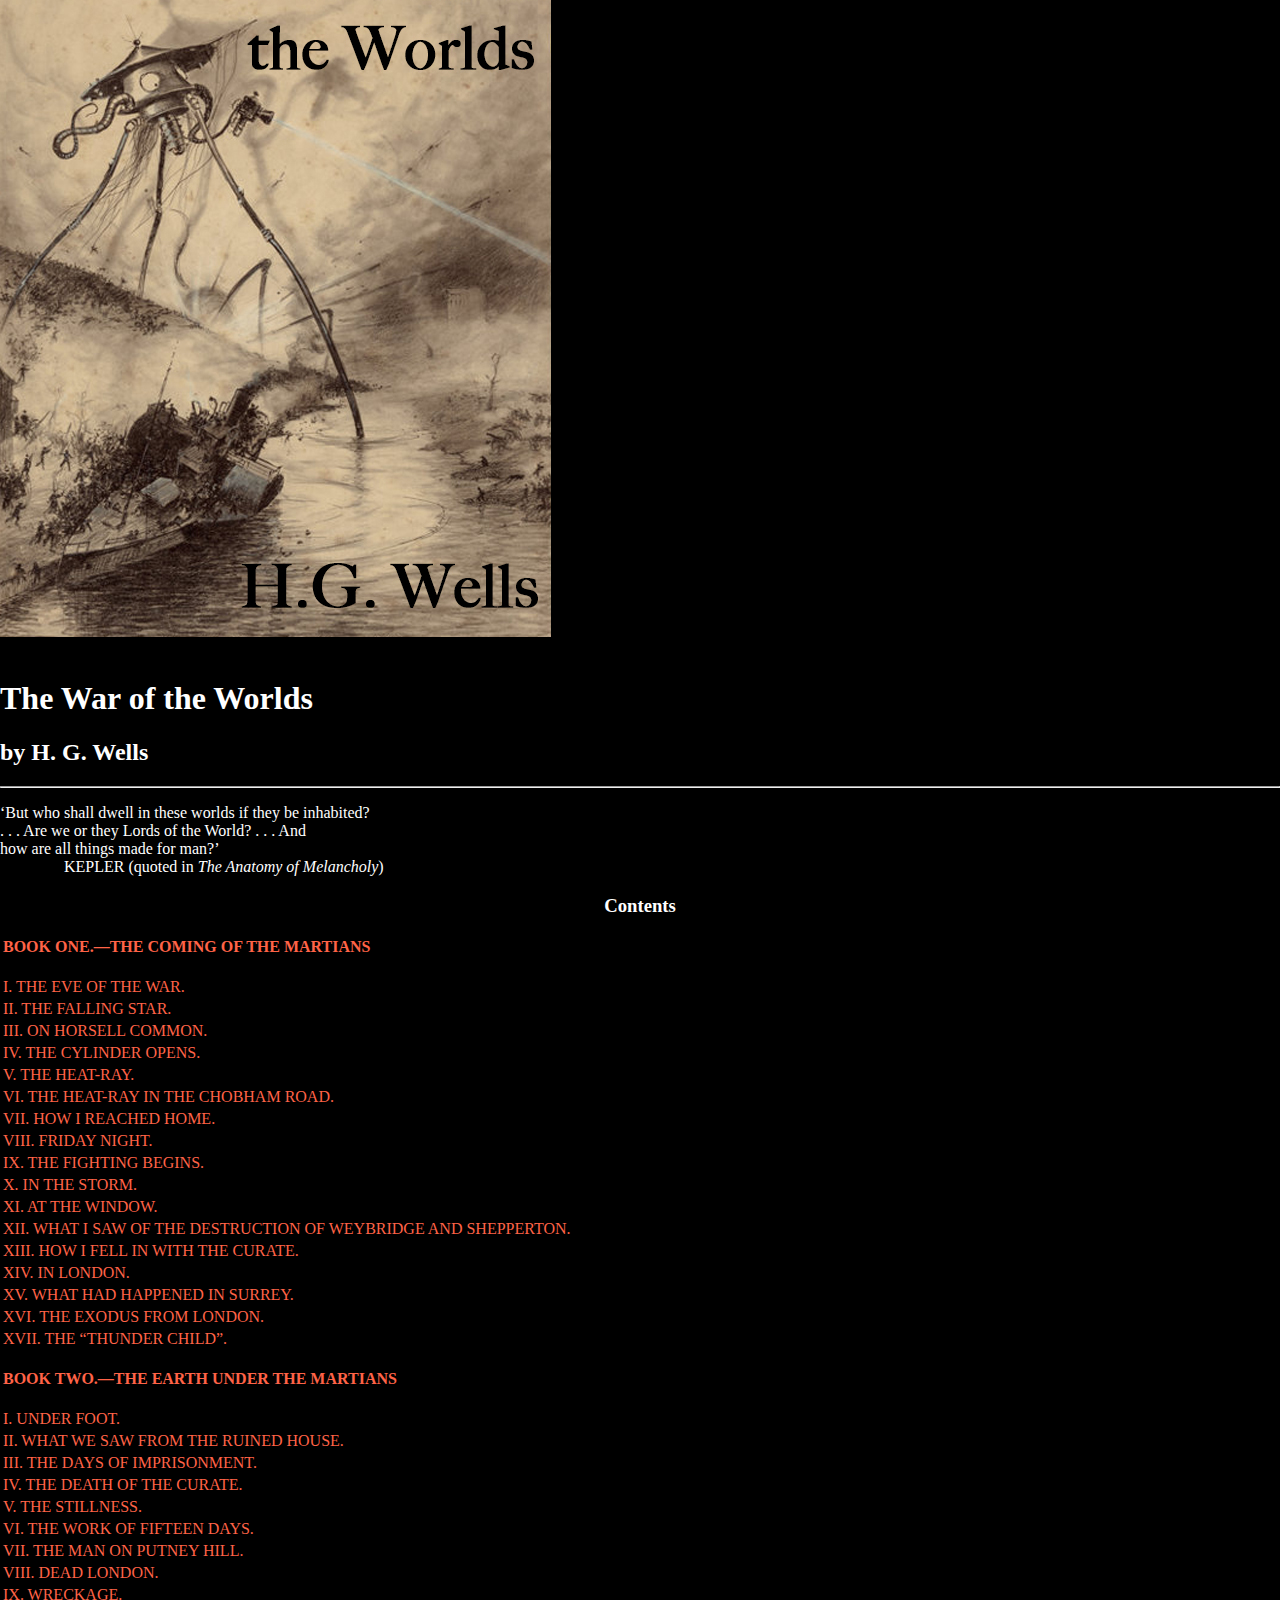
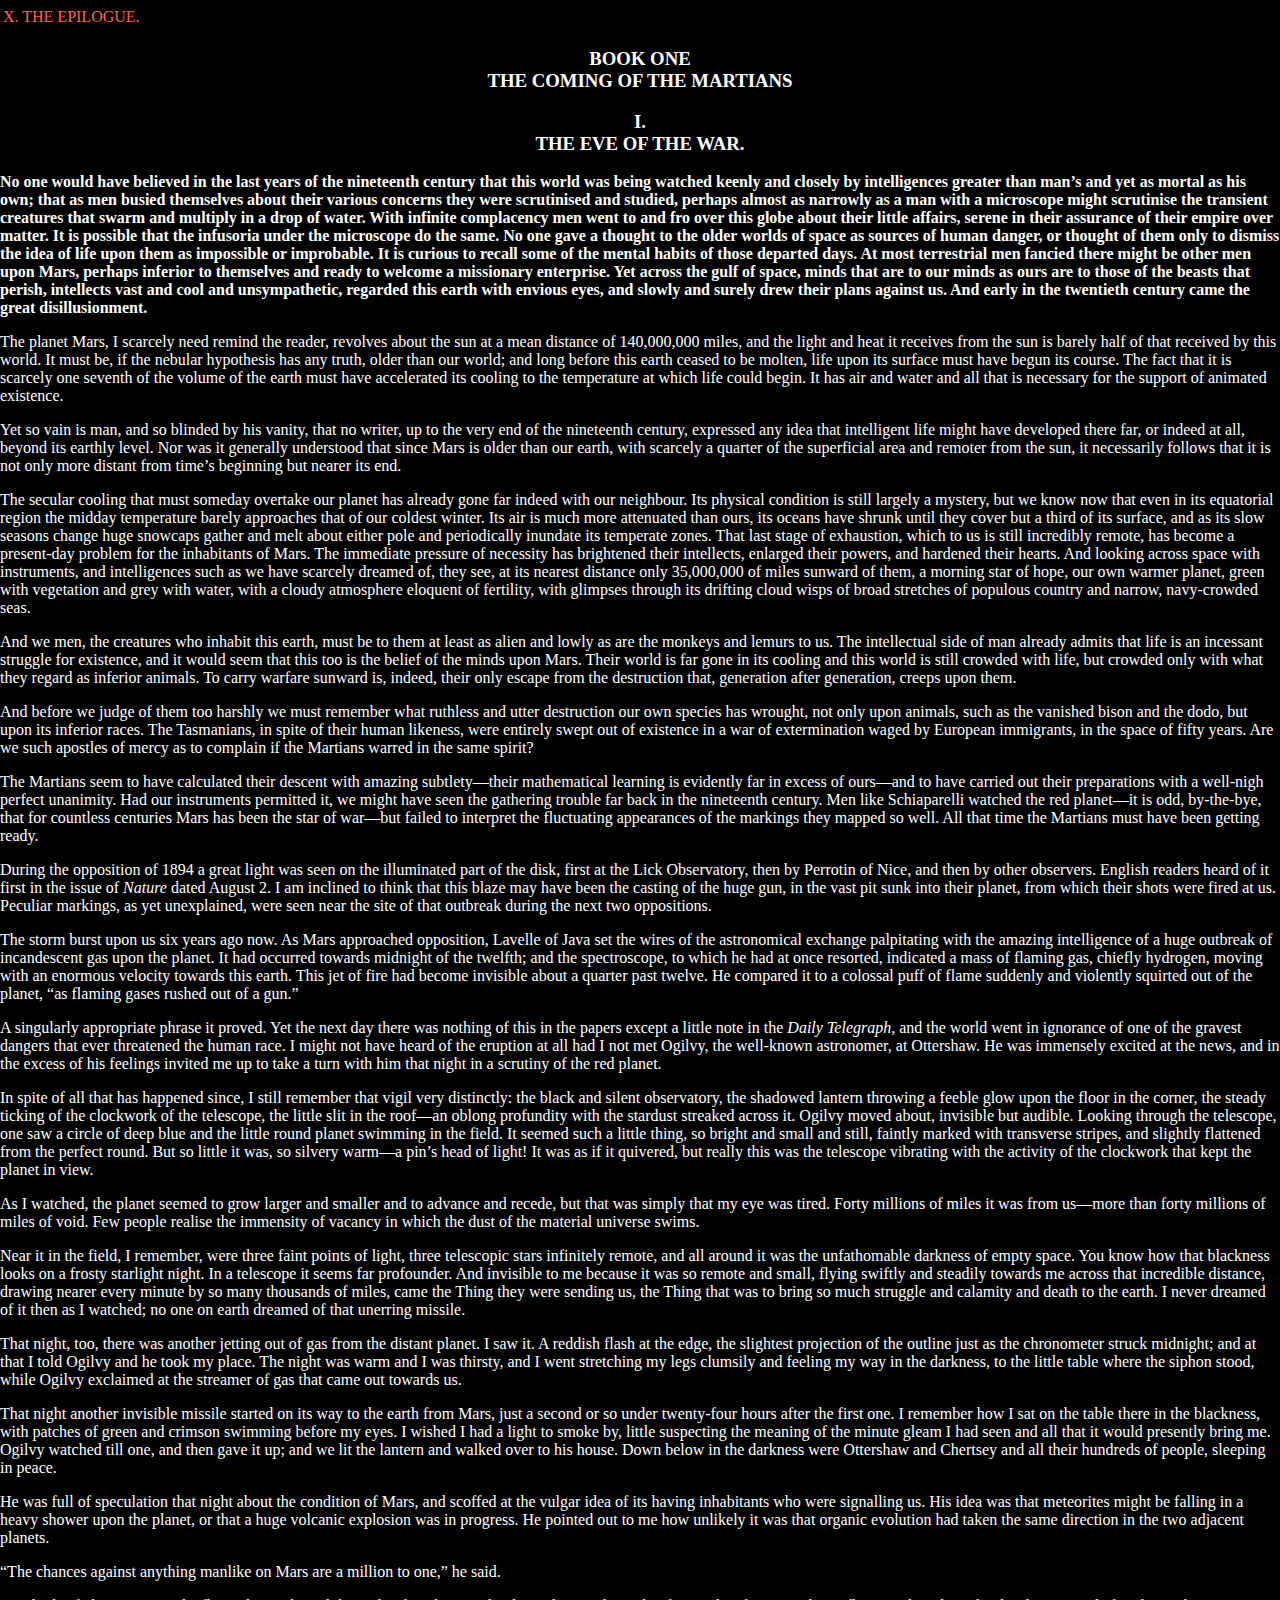
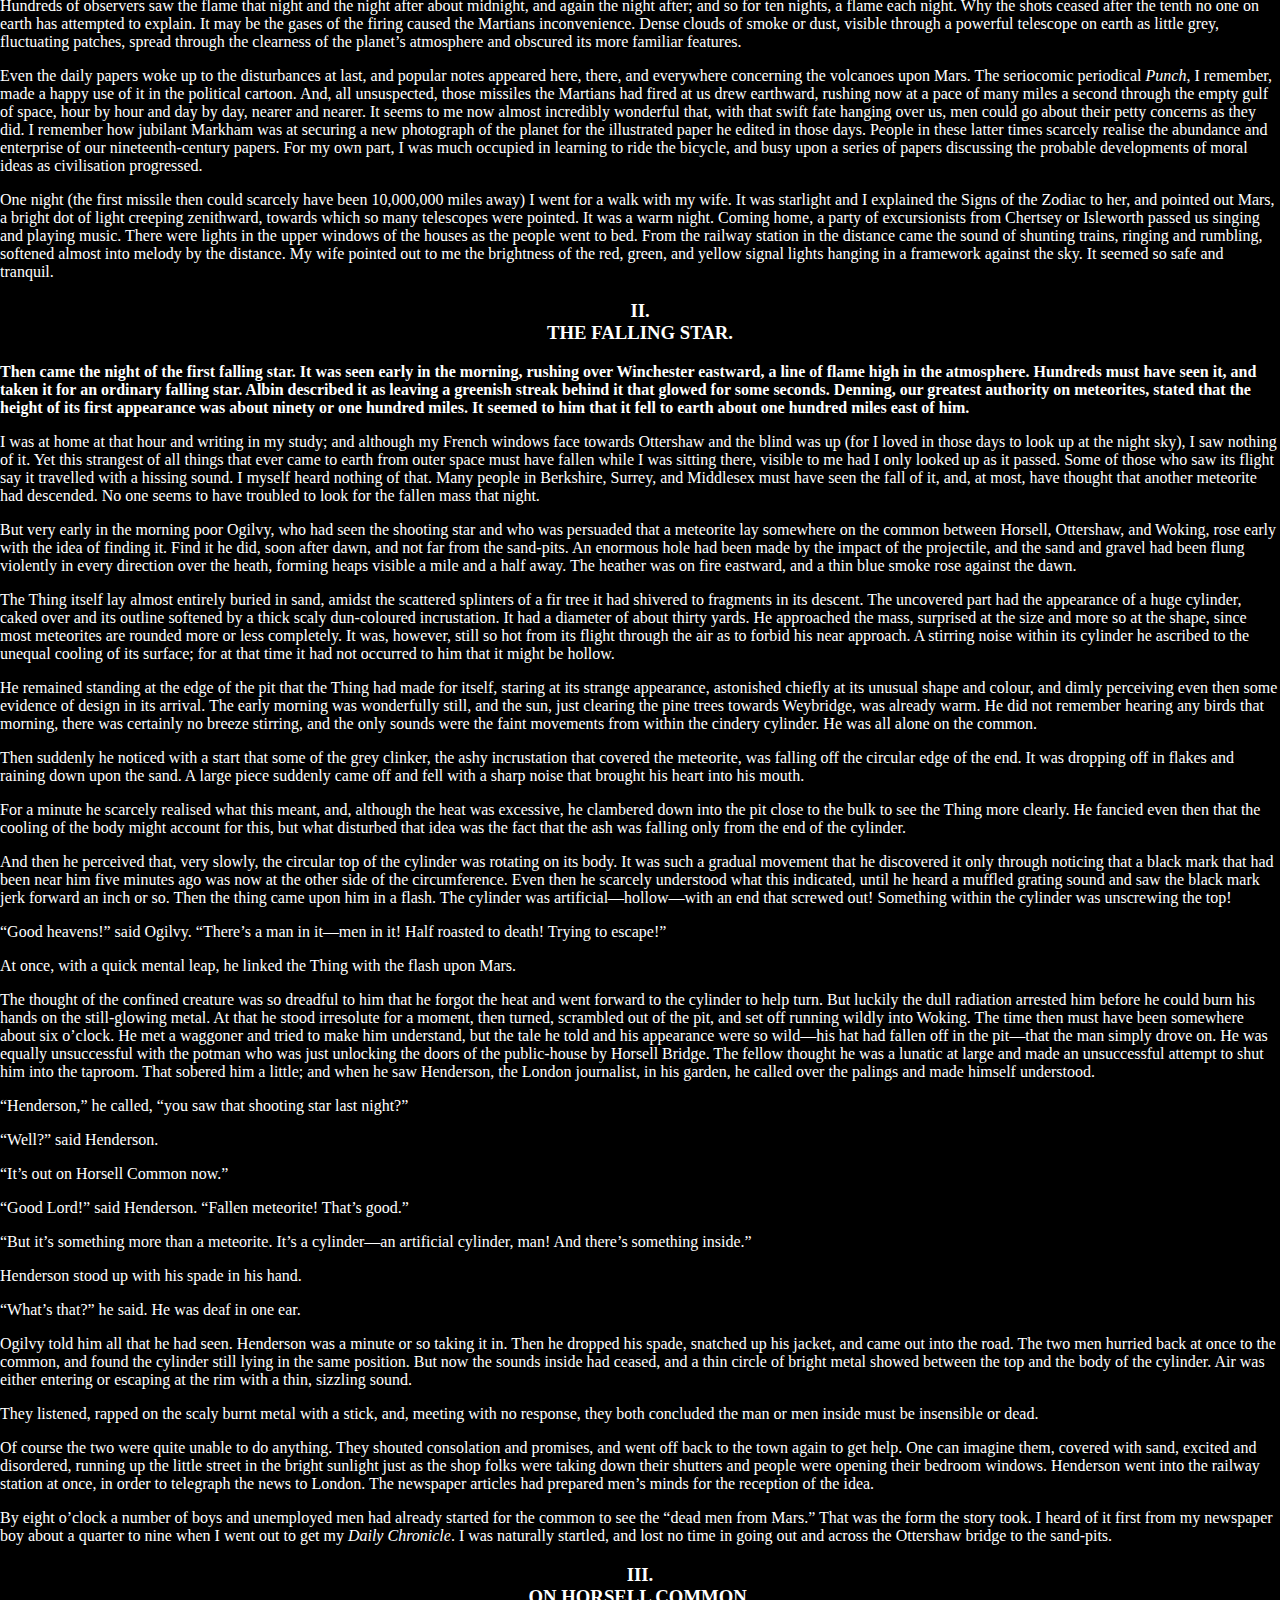
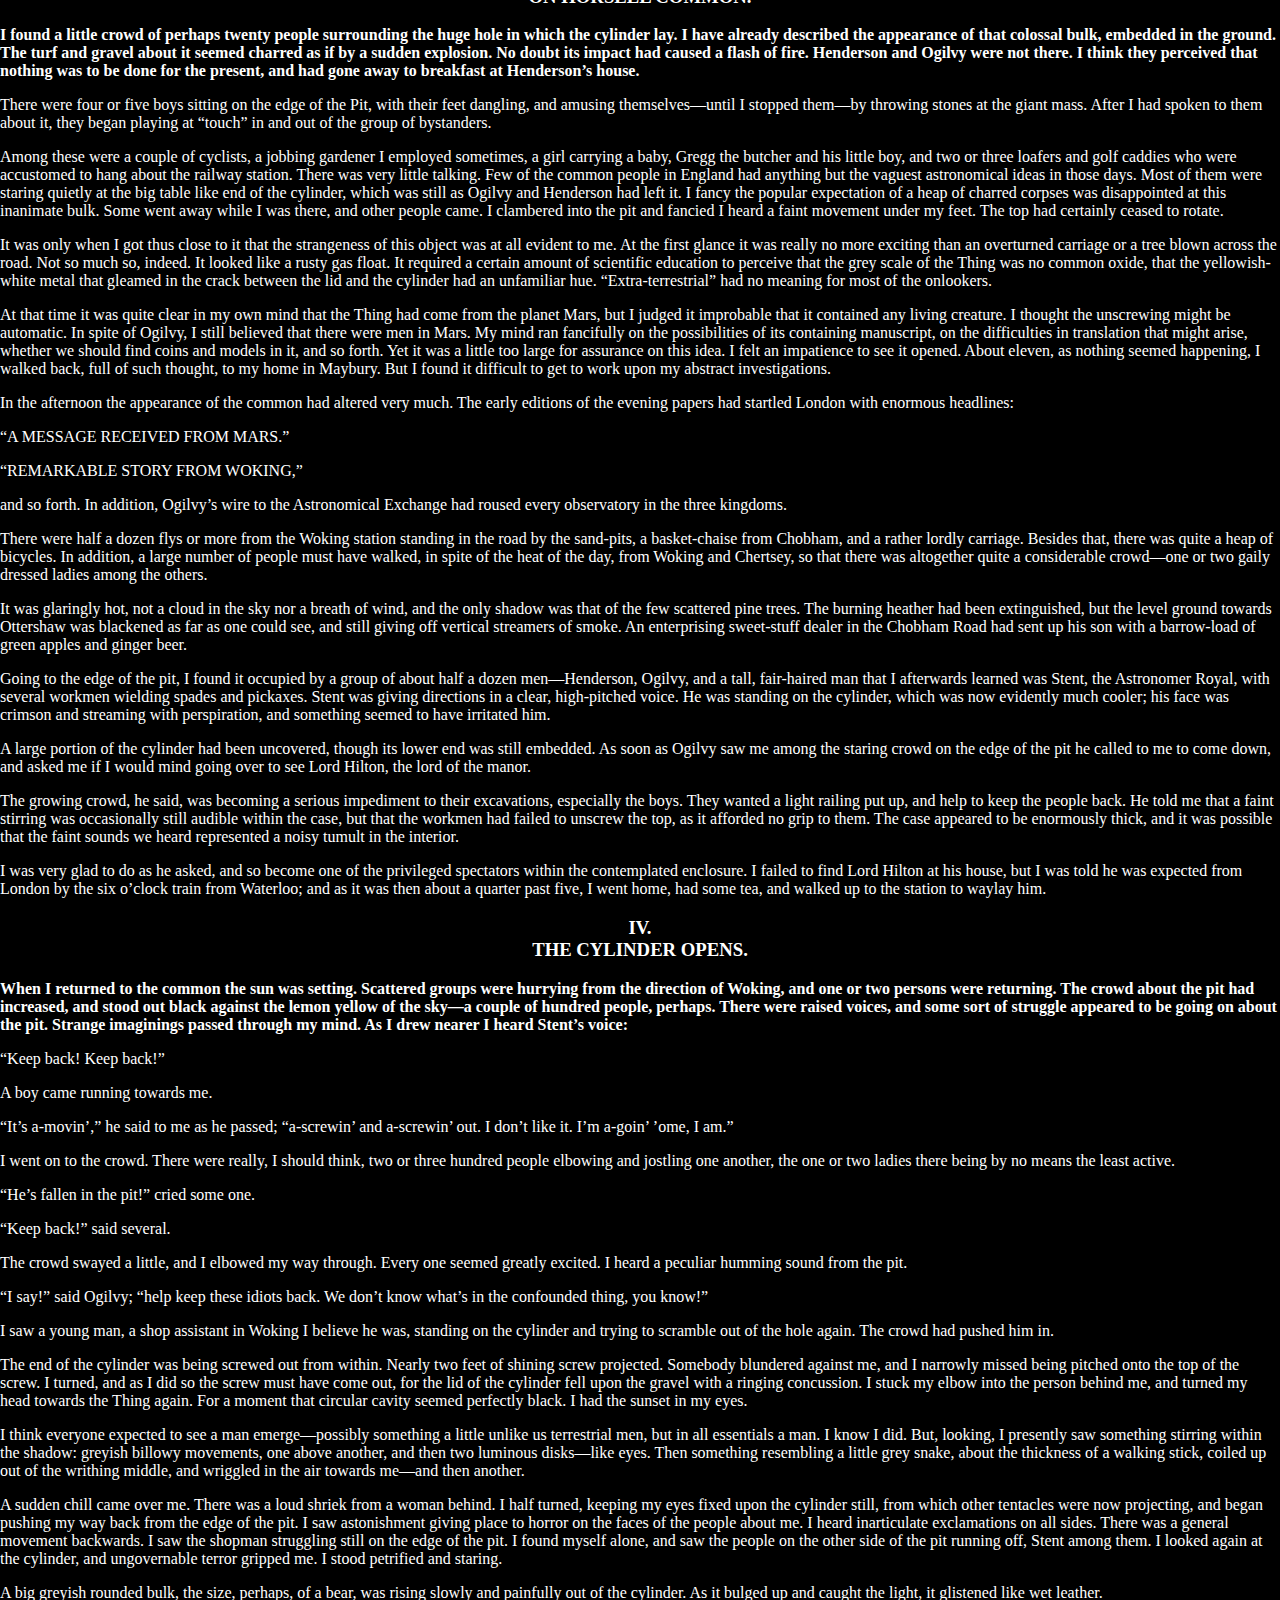
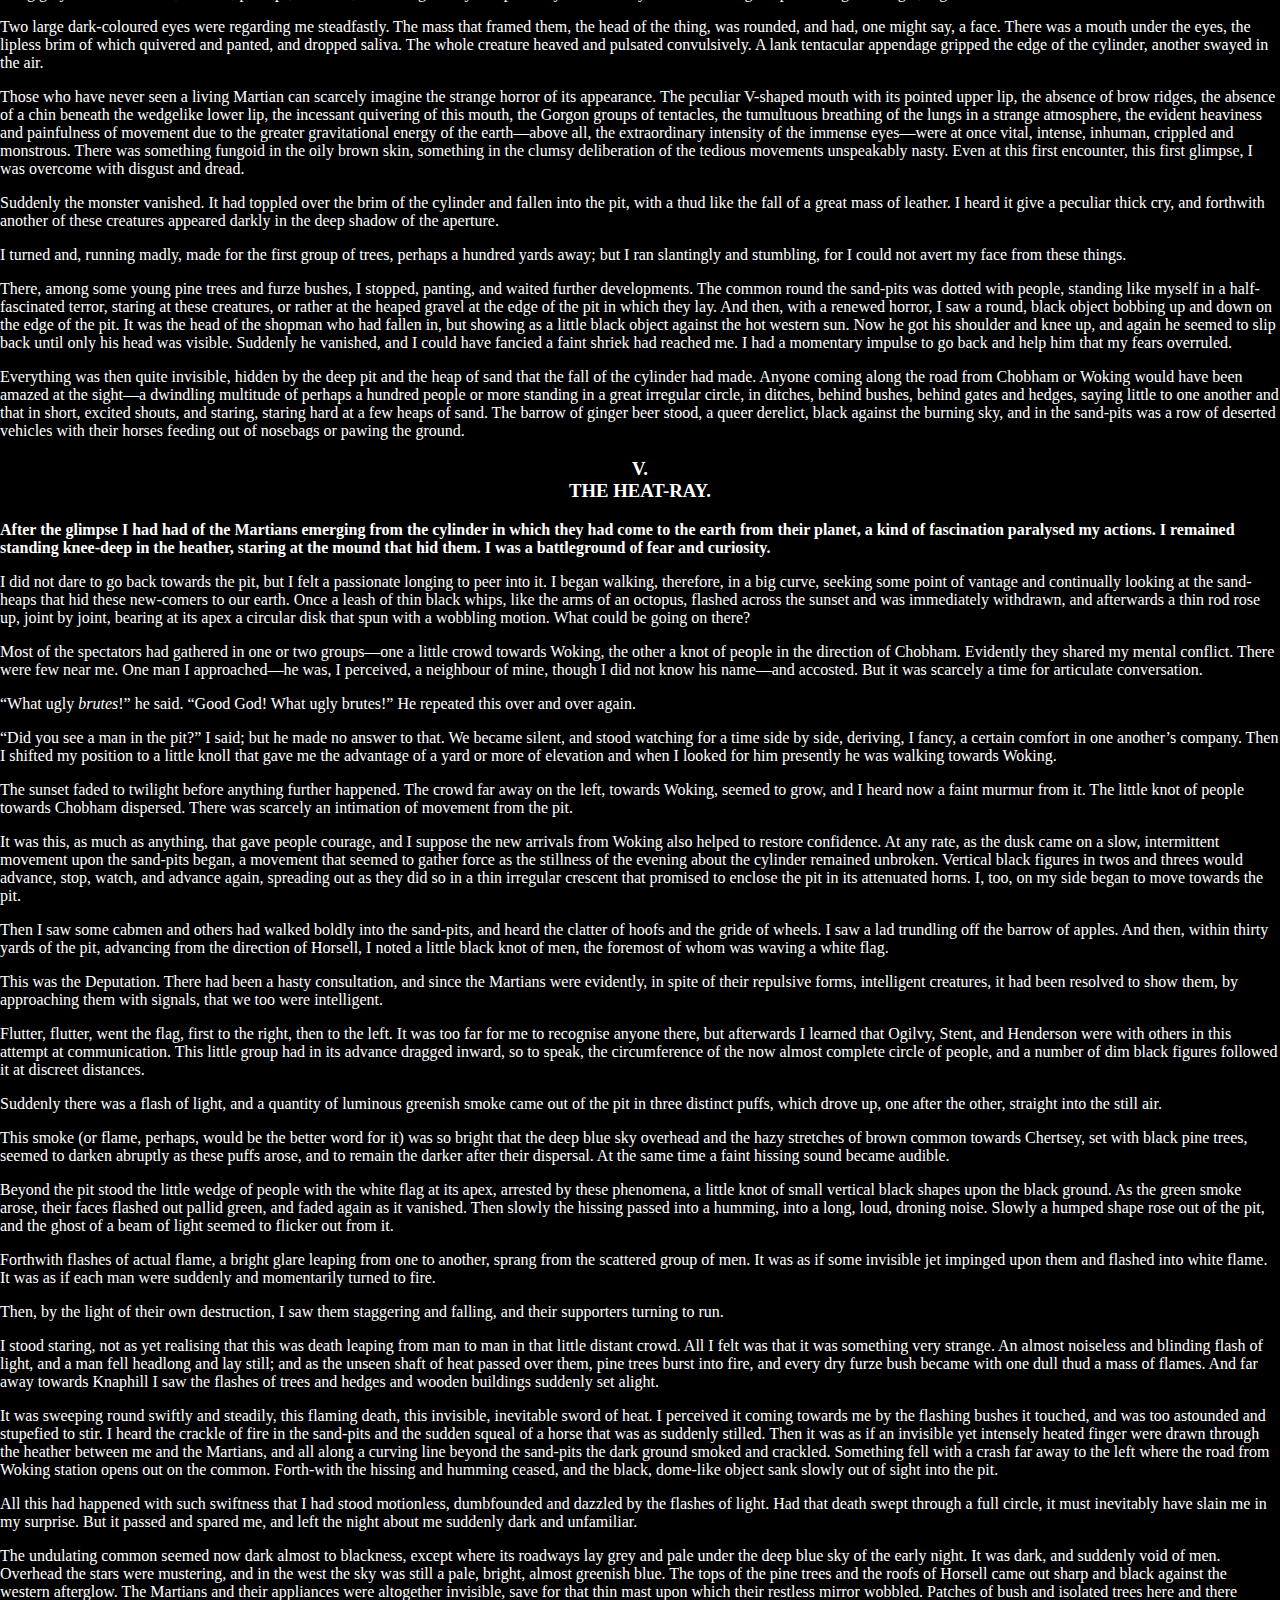
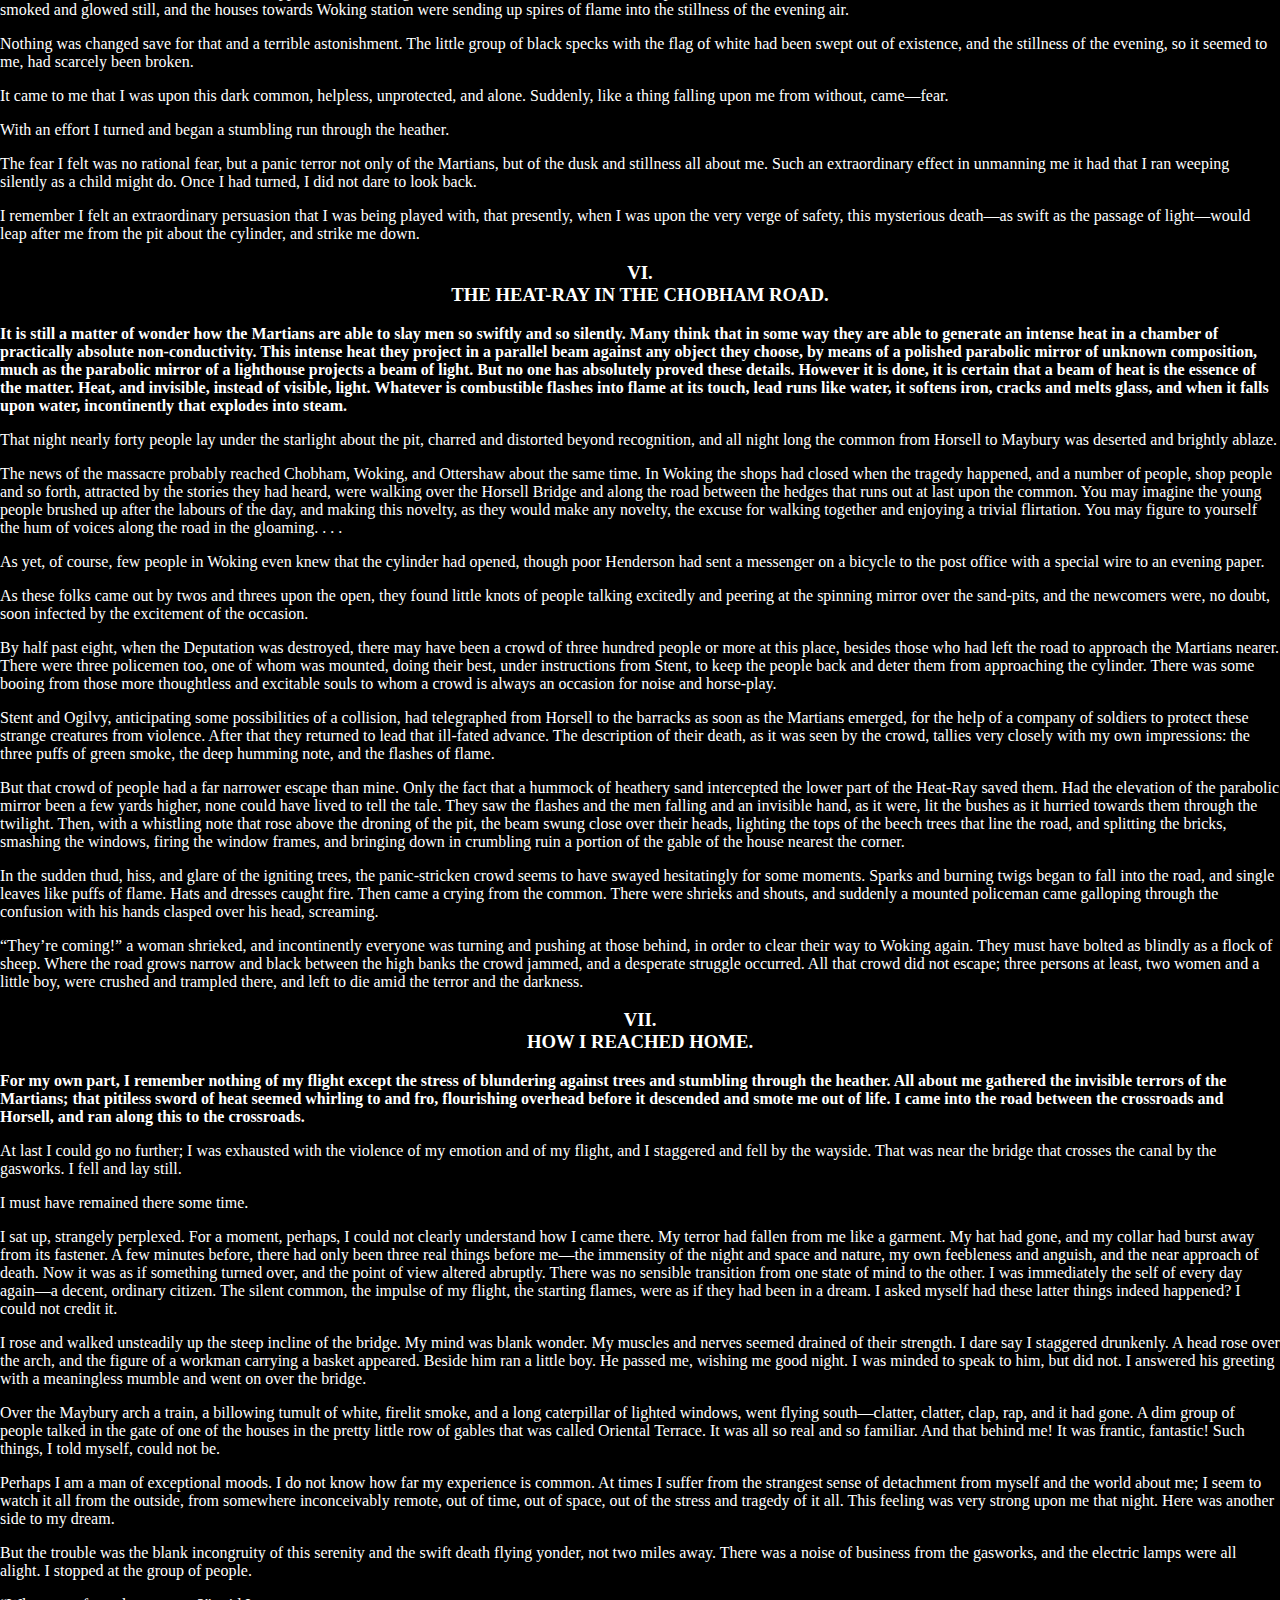
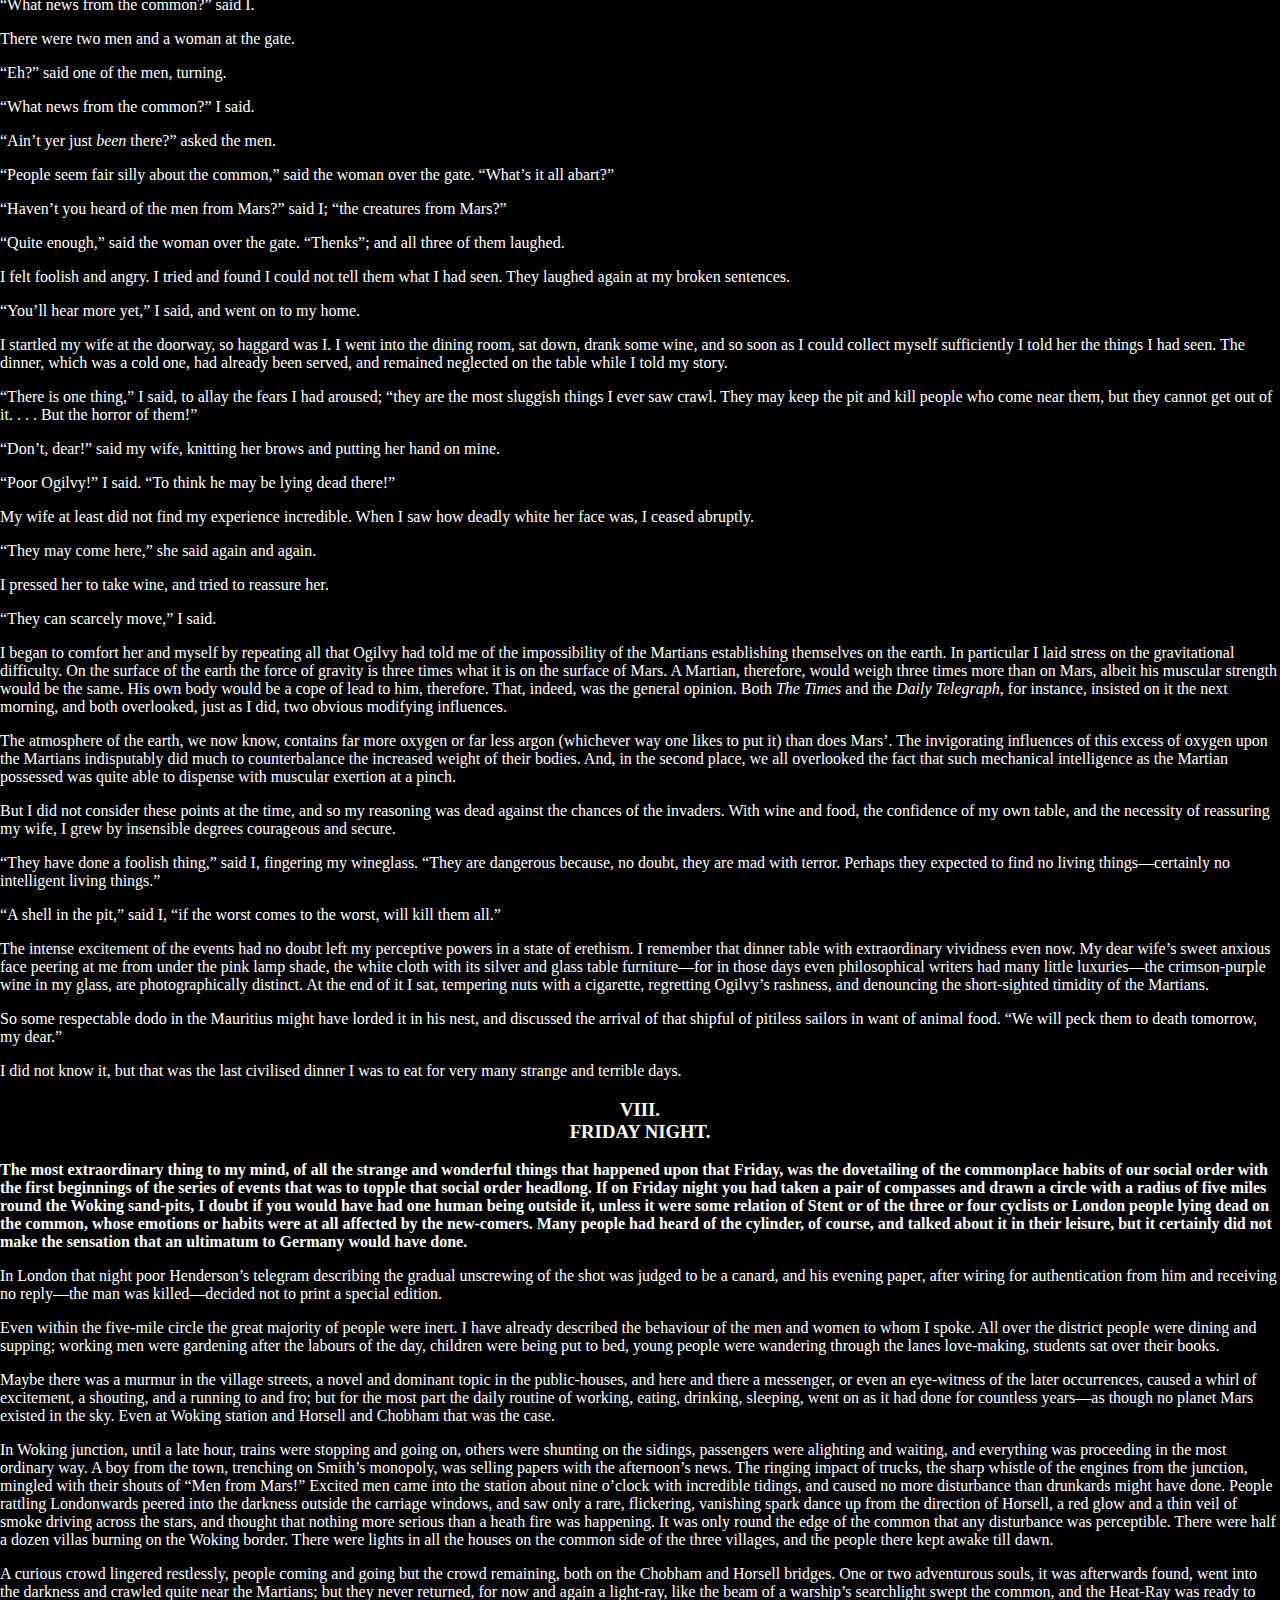
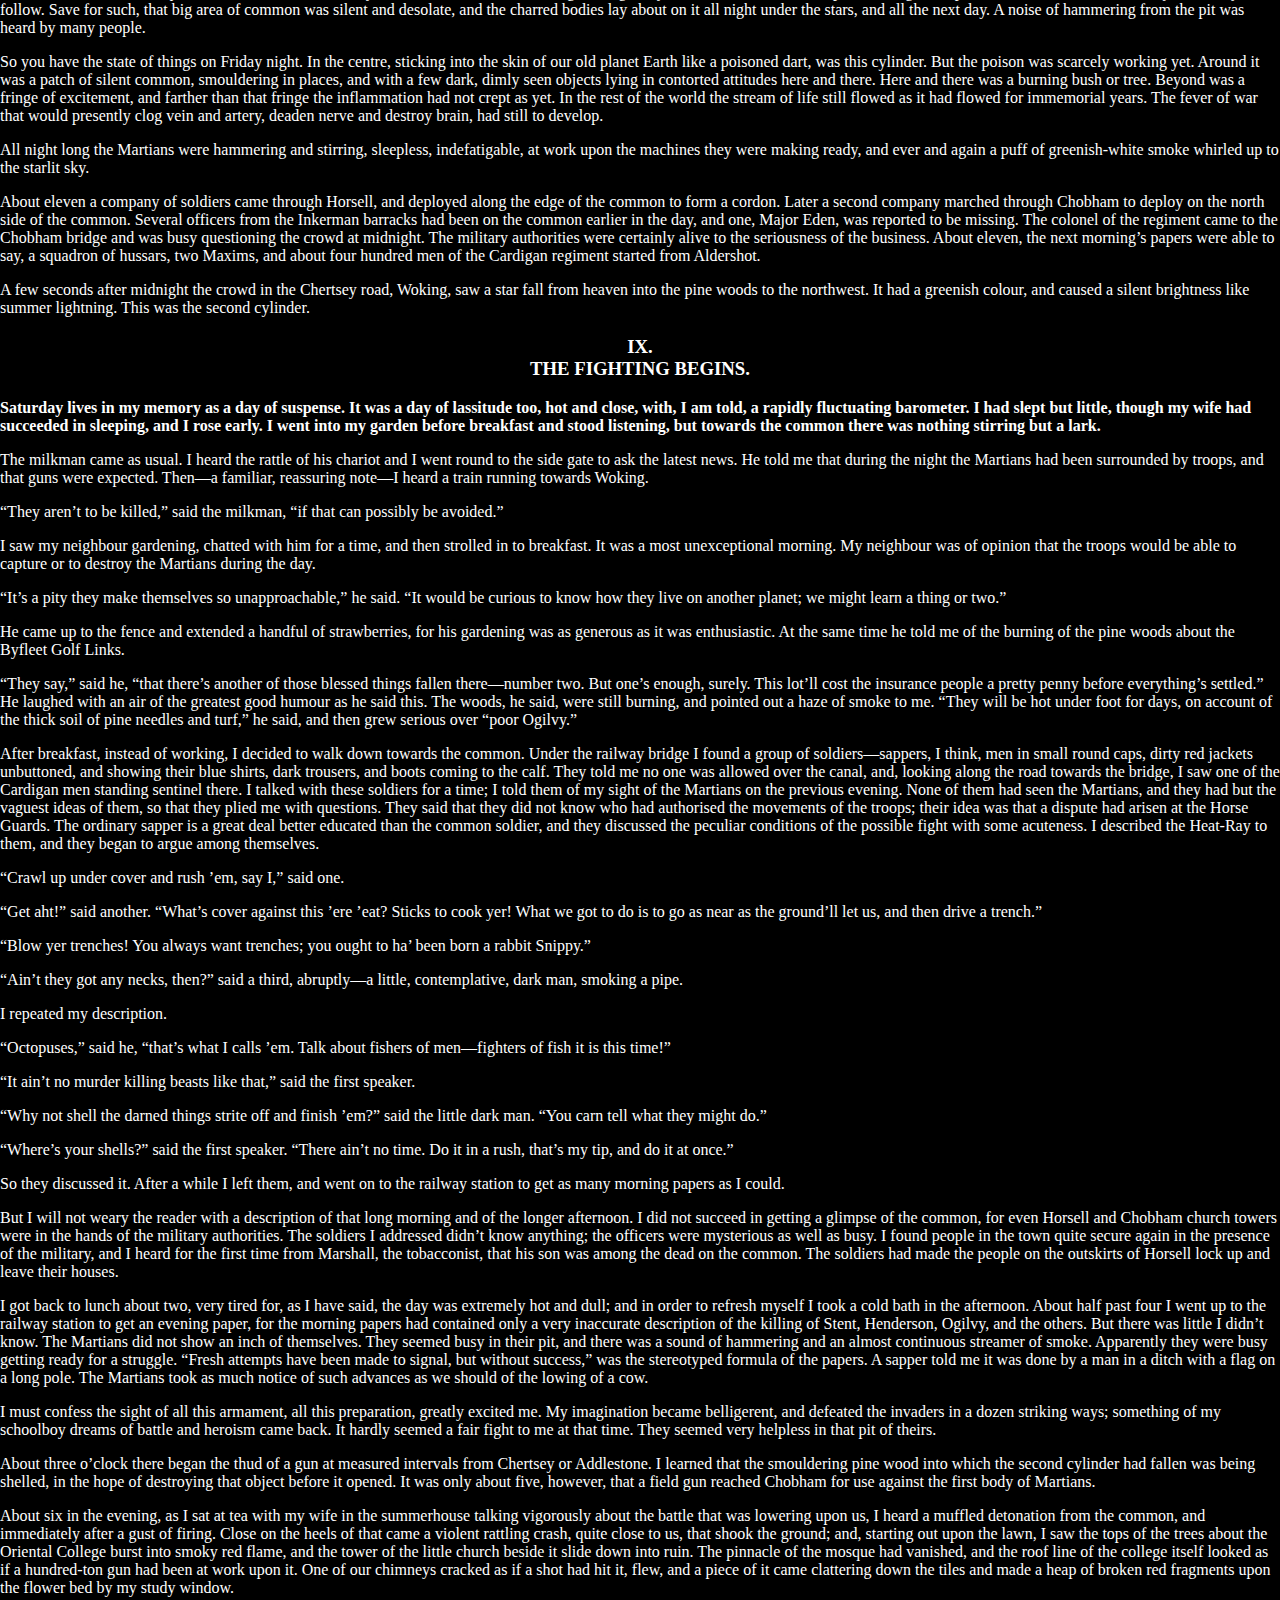
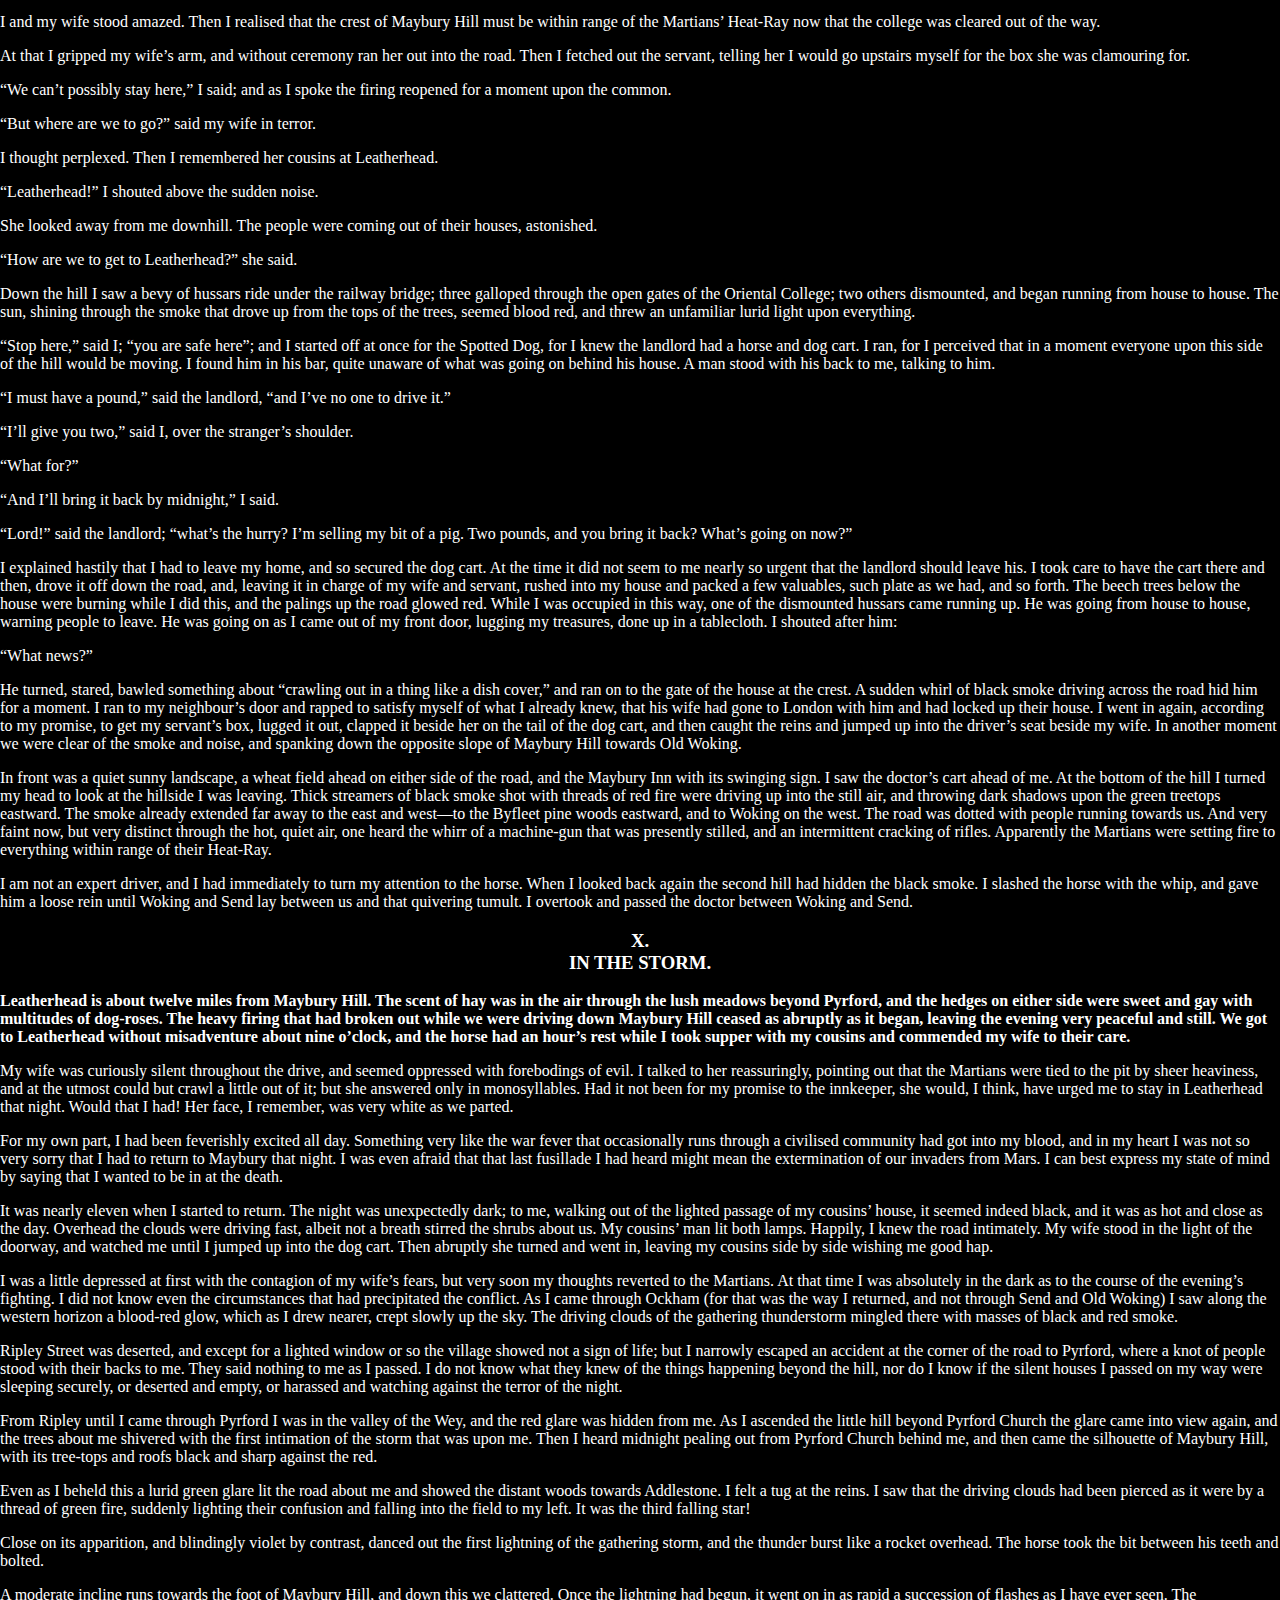
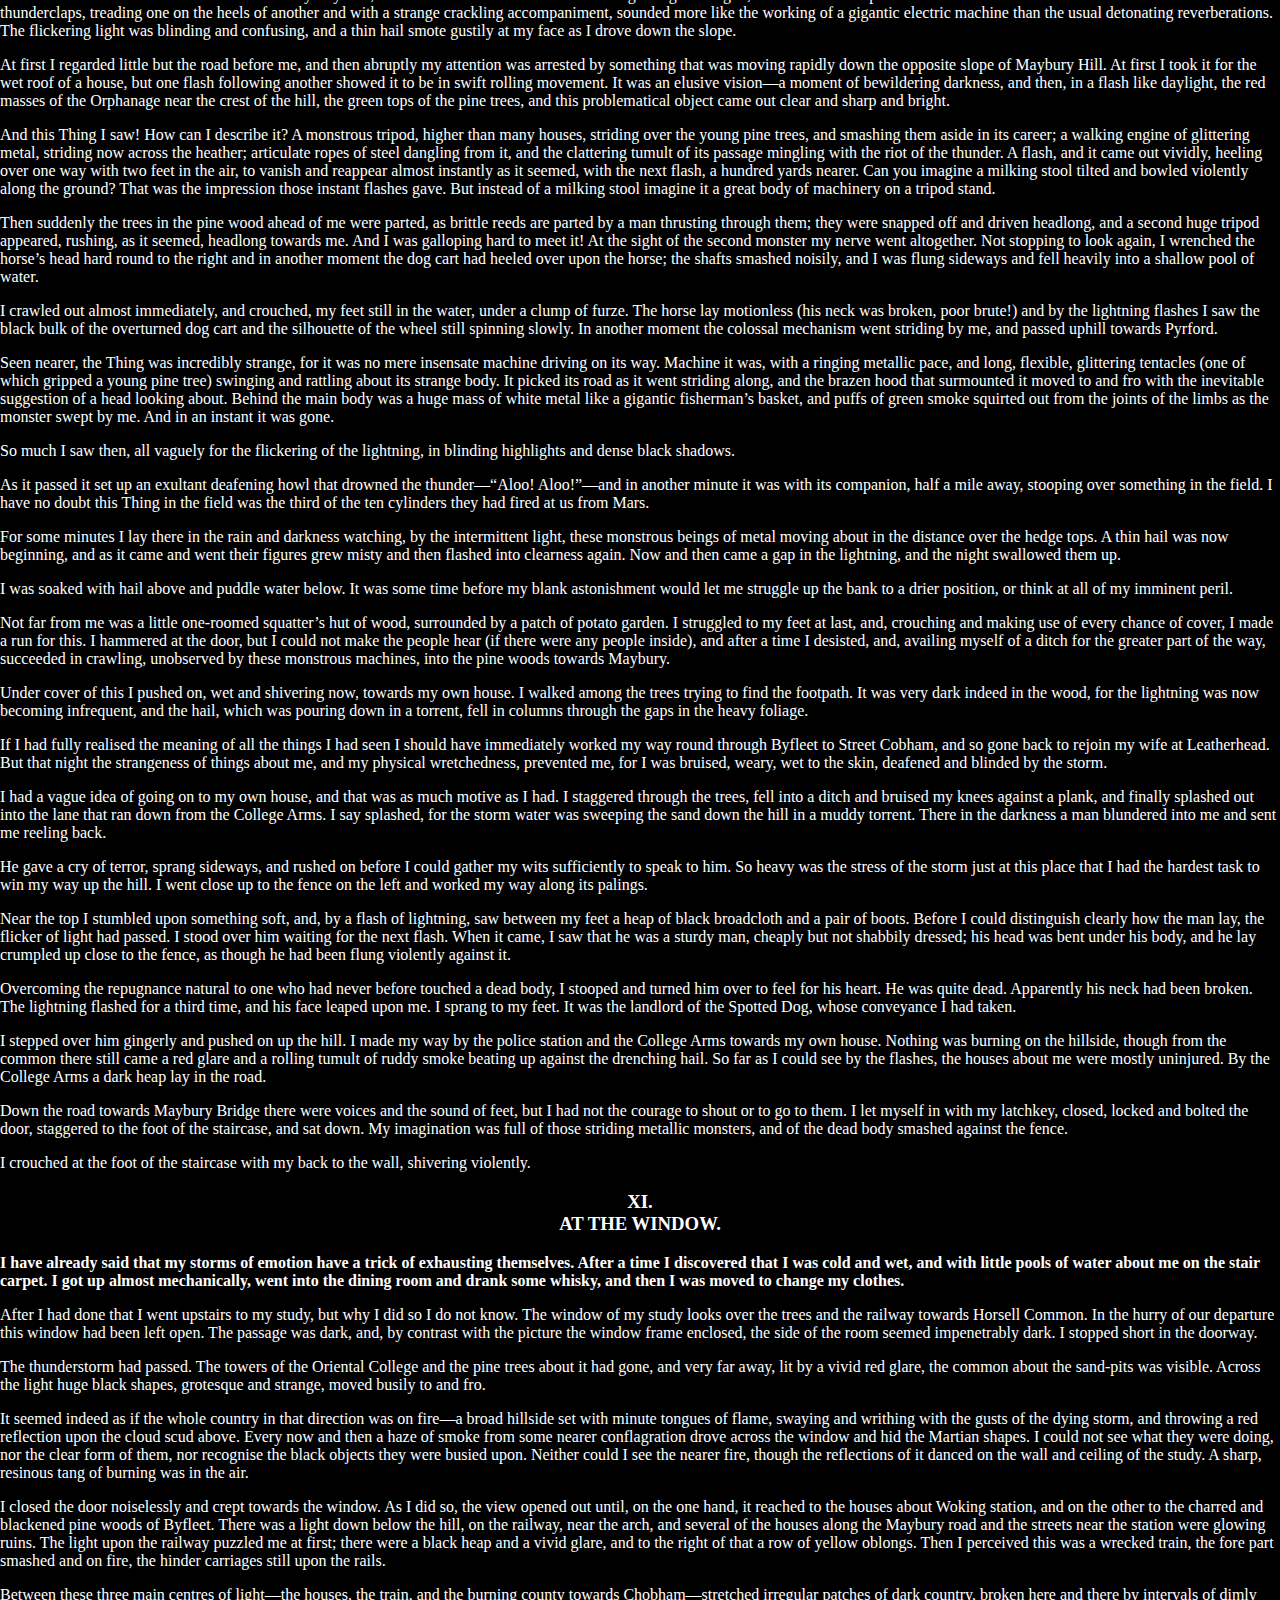
==== commit 3a893cf2: "commit 2" ====
--- a/index.html
+++ b/index.html
@@ -12,39 +12,9 @@
 
 <body>
 
-<pre>
-
-Project Gutenberg's The War of the Worlds, by H. G. Wells
-
-This eBook is for the use of anyone anywhere in the United States and most
-other parts of the world at no cost and with almost no restrictions
-whatsoever. You may copy it, give it away or re-use it under the terms of
-the Project Gutenberg License included with this eBook or online at
-www.gutenberg.org. If you are not located in the United States, you'll have
-to check the laws of the country where you are located before using this ebook.
-
-
-
-Title: The War of the Worlds
-
-Author: H. G. Wells
-
-Release Date: July 1992 [EBook #36]
-Last Updated: September 20, 2019
-
-Language: English
-
-Character set encoding: UTF-8
-
-*** START OF THIS PROJECT GUTENBERG EBOOK THE WAR OF THE WORLDS ***
-
-
-
-
-
-
-
-</pre>
+
+
+
 
 <div class="fig" >
 <img src="images/cover.jpg"  alt="cover " /><br/><br/>
@@ -7917,373 +7887,3 @@
 
 
 
-End of the Project Gutenberg EBook of The War of the Worlds, by H. G. Wells
-
-*** END OF THIS PROJECT GUTENBERG EBOOK THE WAR OF THE WORLDS ***
-
-***** This file should be named 36-h.htm or 36-h.zip *****
-This and all associated files of various formats will be found in:
-        http://www.gutenberg.net/3/36/
-
-Updated editions will replace the previous one--the old editions will
-be renamed.
-
-Creating the works from print editions not protected by U.S. copyright
-law means that no one owns a United States copyright in these works,
-so the Foundation (and you!) can copy and distribute it in the United
-States without permission and without paying copyright
-royalties. Special rules, set forth in the General Terms of Use part
-of this license, apply to copying and distributing Project
-Gutenberg-tm electronic works to protect the PROJECT GUTENBERG-tm
-concept and trademark. Project Gutenberg is a registered trademark,
-and may not be used if you charge for the eBooks, unless you receive
-specific permission. If you do not charge anything for copies of this
-eBook, complying with the rules is very easy. You may use this eBook
-for nearly any purpose such as creation of derivative works, reports,
-performances and research. They may be modified and printed and given
-away--you may do practically ANYTHING in the United States with eBooks
-not protected by U.S. copyright law. Redistribution is subject to the
-trademark license, especially commercial redistribution.
-
-START: FULL LICENSE
-
-THE FULL PROJECT GUTENBERG LICENSE
-PLEASE READ THIS BEFORE YOU DISTRIBUTE OR USE THIS WORK
-
-To protect the Project Gutenberg-tm mission of promoting the free
-distribution of electronic works, by using or distributing this work
-(or any other work associated in any way with the phrase "Project
-Gutenberg"), you agree to comply with all the terms of the Full
-Project Gutenberg-tm License available with this file or online at
-www.gutenberg.org/license.
-
-Section 1. General Terms of Use and Redistributing Project
-Gutenberg-tm electronic works
-
-1.A. By reading or using any part of this Project Gutenberg-tm
-electronic work, you indicate that you have read, understand, agree to
-and accept all the terms of this license and intellectual property
-(trademark/copyright) agreement. If you do not agree to abide by all
-the terms of this agreement, you must cease using and return or
-destroy all copies of Project Gutenberg-tm electronic works in your
-possession. If you paid a fee for obtaining a copy of or access to a
-Project Gutenberg-tm electronic work and you do not agree to be bound
-by the terms of this agreement, you may obtain a refund from the
-person or entity to whom you paid the fee as set forth in paragraph
-1.E.8.
-
-1.B. "Project Gutenberg" is a registered trademark. It may only be
-used on or associated in any way with an electronic work by people who
-agree to be bound by the terms of this agreement. There are a few
-things that you can do with most Project Gutenberg-tm electronic works
-even without complying with the full terms of this agreement. See
-paragraph 1.C below. There are a lot of things you can do with Project
-Gutenberg-tm electronic works if you follow the terms of this
-agreement and help preserve free future access to Project Gutenberg-tm
-electronic works. See paragraph 1.E below.
-
-1.C. The Project Gutenberg Literary Archive Foundation ("the
-Foundation" or PGLAF), owns a compilation copyright in the collection
-of Project Gutenberg-tm electronic works. Nearly all the individual
-works in the collection are in the public domain in the United
-States. If an individual work is unprotected by copyright law in the
-United States and you are located in the United States, we do not
-claim a right to prevent you from copying, distributing, performing,
-displaying or creating derivative works based on the work as long as
-all references to Project Gutenberg are removed. Of course, we hope
-that you will support the Project Gutenberg-tm mission of promoting
-free access to electronic works by freely sharing Project Gutenberg-tm
-works in compliance with the terms of this agreement for keeping the
-Project Gutenberg-tm name associated with the work. You can easily
-comply with the terms of this agreement by keeping this work in the
-same format with its attached full Project Gutenberg-tm License when
-you share it without charge with others.
-
-1.D. The copyright laws of the place where you are located also govern
-what you can do with this work. Copyright laws in most countries are
-in a constant state of change. If you are outside the United States,
-check the laws of your country in addition to the terms of this
-agreement before downloading, copying, displaying, performing,
-distributing or creating derivative works based on this work or any
-other Project Gutenberg-tm work. The Foundation makes no
-representations concerning the copyright status of any work in any
-country outside the United States.
-
-1.E. Unless you have removed all references to Project Gutenberg:
-
-1.E.1. The following sentence, with active links to, or other
-immediate access to, the full Project Gutenberg-tm License must appear
-prominently whenever any copy of a Project Gutenberg-tm work (any work
-on which the phrase "Project Gutenberg" appears, or with which the
-phrase "Project Gutenberg" is associated) is accessed, displayed,
-performed, viewed, copied or distributed:
-
-  This eBook is for the use of anyone anywhere in the United States and
-  most other parts of the world at no cost and with almost no
-  restrictions whatsoever. You may copy it, give it away or re-use it
-  under the terms of the Project Gutenberg License included with this
-  eBook or online at www.gutenberg.org. If you are not located in the
-  United States, you'll have to check the laws of the country where you
-  are located before using this ebook.
-
-1.E.2. If an individual Project Gutenberg-tm electronic work is
-derived from texts not protected by U.S. copyright law (does not
-contain a notice indicating that it is posted with permission of the
-copyright holder), the work can be copied and distributed to anyone in
-the United States without paying any fees or charges. If you are
-redistributing or providing access to a work with the phrase "Project
-Gutenberg" associated with or appearing on the work, you must comply
-either with the requirements of paragraphs 1.E.1 through 1.E.7 or
-obtain permission for the use of the work and the Project Gutenberg-tm
-trademark as set forth in paragraphs 1.E.8 or 1.E.9.
-
-1.E.3. If an individual Project Gutenberg-tm electronic work is posted
-with the permission of the copyright holder, your use and distribution
-must comply with both paragraphs 1.E.1 through 1.E.7 and any
-additional terms imposed by the copyright holder. Additional terms
-will be linked to the Project Gutenberg-tm License for all works
-posted with the permission of the copyright holder found at the
-beginning of this work.
-
-1.E.4. Do not unlink or detach or remove the full Project Gutenberg-tm
-License terms from this work, or any files containing a part of this
-work or any other work associated with Project Gutenberg-tm.
-
-1.E.5. Do not copy, display, perform, distribute or redistribute this
-electronic work, or any part of this electronic work, without
-prominently displaying the sentence set forth in paragraph 1.E.1 with
-active links or immediate access to the full terms of the Project
-Gutenberg-tm License.
-
-1.E.6. You may convert to and distribute this work in any binary,
-compressed, marked up, nonproprietary or proprietary form, including
-any word processing or hypertext form. However, if you provide access
-to or distribute copies of a Project Gutenberg-tm work in a format
-other than "Plain Vanilla ASCII" or other format used in the official
-version posted on the official Project Gutenberg-tm web site
-(www.gutenberg.org), you must, at no additional cost, fee or expense
-to the user, provide a copy, a means of exporting a copy, or a means
-of obtaining a copy upon request, of the work in its original "Plain
-Vanilla ASCII" or other form. Any alternate format must include the
-full Project Gutenberg-tm License as specified in paragraph 1.E.1.
-
-1.E.7. Do not charge a fee for access to, viewing, displaying,
-performing, copying or distributing any Project Gutenberg-tm works
-unless you comply with paragraph 1.E.8 or 1.E.9.
-
-1.E.8. You may charge a reasonable fee for copies of or providing
-access to or distributing Project Gutenberg-tm electronic works
-provided that
-
-* You pay a royalty fee of 20% of the gross profits you derive from
-  the use of Project Gutenberg-tm works calculated using the method
-  you already use to calculate your applicable taxes. The fee is owed
-  to the owner of the Project Gutenberg-tm trademark, but he has
-  agreed to donate royalties under this paragraph to the Project
-  Gutenberg Literary Archive Foundation. Royalty payments must be paid
-  within 60 days following each date on which you prepare (or are
-  legally required to prepare) your periodic tax returns. Royalty
-  payments should be clearly marked as such and sent to the Project
-  Gutenberg Literary Archive Foundation at the address specified in
-  Section 4, "Information about donations to the Project Gutenberg
-  Literary Archive Foundation."
-
-* You provide a full refund of any money paid by a user who notifies
-  you in writing (or by e-mail) within 30 days of receipt that s/he
-  does not agree to the terms of the full Project Gutenberg-tm
-  License. You must require such a user to return or destroy all
-  copies of the works possessed in a physical medium and discontinue
-  all use of and all access to other copies of Project Gutenberg-tm
-  works.
-
-* You provide, in accordance with paragraph 1.F.3, a full refund of
-  any money paid for a work or a replacement copy, if a defect in the
-  electronic work is discovered and reported to you within 90 days of
-  receipt of the work.
-
-* You comply with all other terms of this agreement for free
-  distribution of Project Gutenberg-tm works.
-
-1.E.9. If you wish to charge a fee or distribute a Project
-Gutenberg-tm electronic work or group of works on different terms than
-are set forth in this agreement, you must obtain permission in writing
-from both the Project Gutenberg Literary Archive Foundation and The
-Project Gutenberg Trademark LLC, the owner of the Project Gutenberg-tm
-trademark. Contact the Foundation as set forth in Section 3 below.
-
-1.F.
-
-1.F.1. Project Gutenberg volunteers and employees expend considerable
-effort to identify, do copyright research on, transcribe and proofread
-works not protected by U.S. copyright law in creating the Project
-Gutenberg-tm collection. Despite these efforts, Project Gutenberg-tm
-electronic works, and the medium on which they may be stored, may
-contain "Defects," such as, but not limited to, incomplete, inaccurate
-or corrupt data, transcription errors, a copyright or other
-intellectual property infringement, a defective or damaged disk or
-other medium, a computer virus, or computer codes that damage or
-cannot be read by your equipment.
-
-1.F.2. LIMITED WARRANTY, DISCLAIMER OF DAMAGES - Except for the "Right
-of Replacement or Refund" described in paragraph 1.F.3, the Project
-Gutenberg Literary Archive Foundation, the owner of the Project
-Gutenberg-tm trademark, and any other party distributing a Project
-Gutenberg-tm electronic work under this agreement, disclaim all
-liability to you for damages, costs and expenses, including legal
-fees. YOU AGREE THAT YOU HAVE NO REMEDIES FOR NEGLIGENCE, STRICT
-LIABILITY, BREACH OF WARRANTY OR BREACH OF CONTRACT EXCEPT THOSE
-PROVIDED IN PARAGRAPH 1.F.3. YOU AGREE THAT THE FOUNDATION, THE
-TRADEMARK OWNER, AND ANY DISTRIBUTOR UNDER THIS AGREEMENT WILL NOT BE
-LIABLE TO YOU FOR ACTUAL, DIRECT, INDIRECT, CONSEQUENTIAL, PUNITIVE OR
-INCIDENTAL DAMAGES EVEN IF YOU GIVE NOTICE OF THE POSSIBILITY OF SUCH
-DAMAGE.
-
-1.F.3. LIMITED RIGHT OF REPLACEMENT OR REFUND - If you discover a
-defect in this electronic work within 90 days of receiving it, you can
-receive a refund of the money (if any) you paid for it by sending a
-written explanation to the person you received the work from. If you
-received the work on a physical medium, you must return the medium
-with your written explanation. The person or entity that provided you
-with the defective work may elect to provide a replacement copy in
-lieu of a refund. If you received the work electronically, the person
-or entity providing it to you may choose to give you a second
-opportunity to receive the work electronically in lieu of a refund. If
-the second copy is also defective, you may demand a refund in writing
-without further opportunities to fix the problem.
-
-1.F.4. Except for the limited right of replacement or refund set forth
-in paragraph 1.F.3, this work is provided to you 'AS-IS', WITH NO
-OTHER WARRANTIES OF ANY KIND, EXPRESS OR IMPLIED, INCLUDING BUT NOT
-LIMITED TO WARRANTIES OF MERCHANTABILITY OR FITNESS FOR ANY PURPOSE.
-
-1.F.5. Some states do not allow disclaimers of certain implied
-warranties or the exclusion or limitation of certain types of
-damages. If any disclaimer or limitation set forth in this agreement
-violates the law of the state applicable to this agreement, the
-agreement shall be interpreted to make the maximum disclaimer or
-limitation permitted by the applicable state law. The invalidity or
-unenforceability of any provision of this agreement shall not void the
-remaining provisions.
-
-1.F.6. INDEMNITY - You agree to indemnify and hold the Foundation, the
-trademark owner, any agent or employee of the Foundation, anyone
-providing copies of Project Gutenberg-tm electronic works in
-accordance with this agreement, and any volunteers associated with the
-production, promotion and distribution of Project Gutenberg-tm
-electronic works, harmless from all liability, costs and expenses,
-including legal fees, that arise directly or indirectly from any of
-the following which you do or cause to occur: (a) distribution of this
-or any Project Gutenberg-tm work, (b) alteration, modification, or
-additions or deletions to any Project Gutenberg-tm work, and (c) any
-Defect you cause.
-
-Section 2. Information about the Mission of Project Gutenberg-tm
-
-Project Gutenberg-tm is synonymous with the free distribution of
-electronic works in formats readable by the widest variety of
-computers including obsolete, old, middle-aged and new computers. It
-exists because of the efforts of hundreds of volunteers and donations
-from people in all walks of life.
-
-Volunteers and financial support to provide volunteers with the
-assistance they need are critical to reaching Project Gutenberg-tm's
-goals and ensuring that the Project Gutenberg-tm collection will
-remain freely available for generations to come. In 2001, the Project
-Gutenberg Literary Archive Foundation was created to provide a secure
-and permanent future for Project Gutenberg-tm and future
-generations. To learn more about the Project Gutenberg Literary
-Archive Foundation and how your efforts and donations can help, see
-Sections 3 and 4 and the Foundation information page at
-www.gutenberg.org
-
-
-
-Section 3. Information about the Project Gutenberg Literary Archive Foundation
-
-The Project Gutenberg Literary Archive Foundation is a non profit
-501(c)(3) educational corporation organized under the laws of the
-state of Mississippi and granted tax exempt status by the Internal
-Revenue Service. The Foundation's EIN or federal tax identification
-number is 64-6221541. Contributions to the Project Gutenberg Literary
-Archive Foundation are tax deductible to the full extent permitted by
-U.S. federal laws and your state's laws.
-
-The Foundation's principal office is in Fairbanks, Alaska, with the
-mailing address: PO Box 750175, Fairbanks, AK 99775, but its
-volunteers and employees are scattered throughout numerous
-locations. Its business office is located at 809 North 1500 West, Salt
-Lake City, UT 84116, (801) 596-1887. Email contact links and up to
-date contact information can be found at the Foundation's web site and
-official page at www.gutenberg.org/contact
-
-For additional contact information:
-
-    Dr. Gregory B. Newby
-    Chief Executive and Director
-    gbnewby@pglaf.org
-
-Section 4. Information about Donations to the Project Gutenberg
-Literary Archive Foundation
-
-Project Gutenberg-tm depends upon and cannot survive without wide
-spread public support and donations to carry out its mission of
-increasing the number of public domain and licensed works that can be
-freely distributed in machine readable form accessible by the widest
-array of equipment including outdated equipment. Many small donations
-($1 to $5,000) are particularly important to maintaining tax exempt
-status with the IRS.
-
-The Foundation is committed to complying with the laws regulating
-charities and charitable donations in all 50 states of the United
-States. Compliance requirements are not uniform and it takes a
-considerable effort, much paperwork and many fees to meet and keep up
-with these requirements. We do not solicit donations in locations
-where we have not received written confirmation of compliance. To SEND
-DONATIONS or determine the status of compliance for any particular
-state visit www.gutenberg.org/donate
-
-While we cannot and do not solicit contributions from states where we
-have not met the solicitation requirements, we know of no prohibition
-against accepting unsolicited donations from donors in such states who
-approach us with offers to donate.
-
-International donations are gratefully accepted, but we cannot make
-any statements concerning tax treatment of donations received from
-outside the United States. U.S. laws alone swamp our small staff.
-
-Please check the Project Gutenberg Web pages for current donation
-methods and addresses. Donations are accepted in a number of other
-ways including checks, online payments and credit card donations. To
-donate, please visit: www.gutenberg.org/donate
-
-Section 5. General Information About Project Gutenberg-tm electronic works.
-
-Professor Michael S. Hart was the originator of the Project
-Gutenberg-tm concept of a library of electronic works that could be
-freely shared with anyone. For forty years, he produced and
-distributed Project Gutenberg-tm eBooks with only a loose network of
-volunteer support.
-
-Project Gutenberg-tm eBooks are often created from several printed
-editions, all of which are confirmed as not protected by copyright in
-the U.S. unless a copyright notice is included. Thus, we do not
-necessarily keep eBooks in compliance with any particular paper
-edition.
-
-Most people start at our Web site which has the main PG search
-facility: www.gutenberg.org
-
-This Web site includes information about Project Gutenberg-tm,
-including how to make donations to the Project Gutenberg Literary
-Archive Foundation, how to help produce our new eBooks, and how to
-subscribe to our email newsletter to hear about new eBooks.
-
-
-
-</pre>
-
-</body>
-</html>
-
-
-
